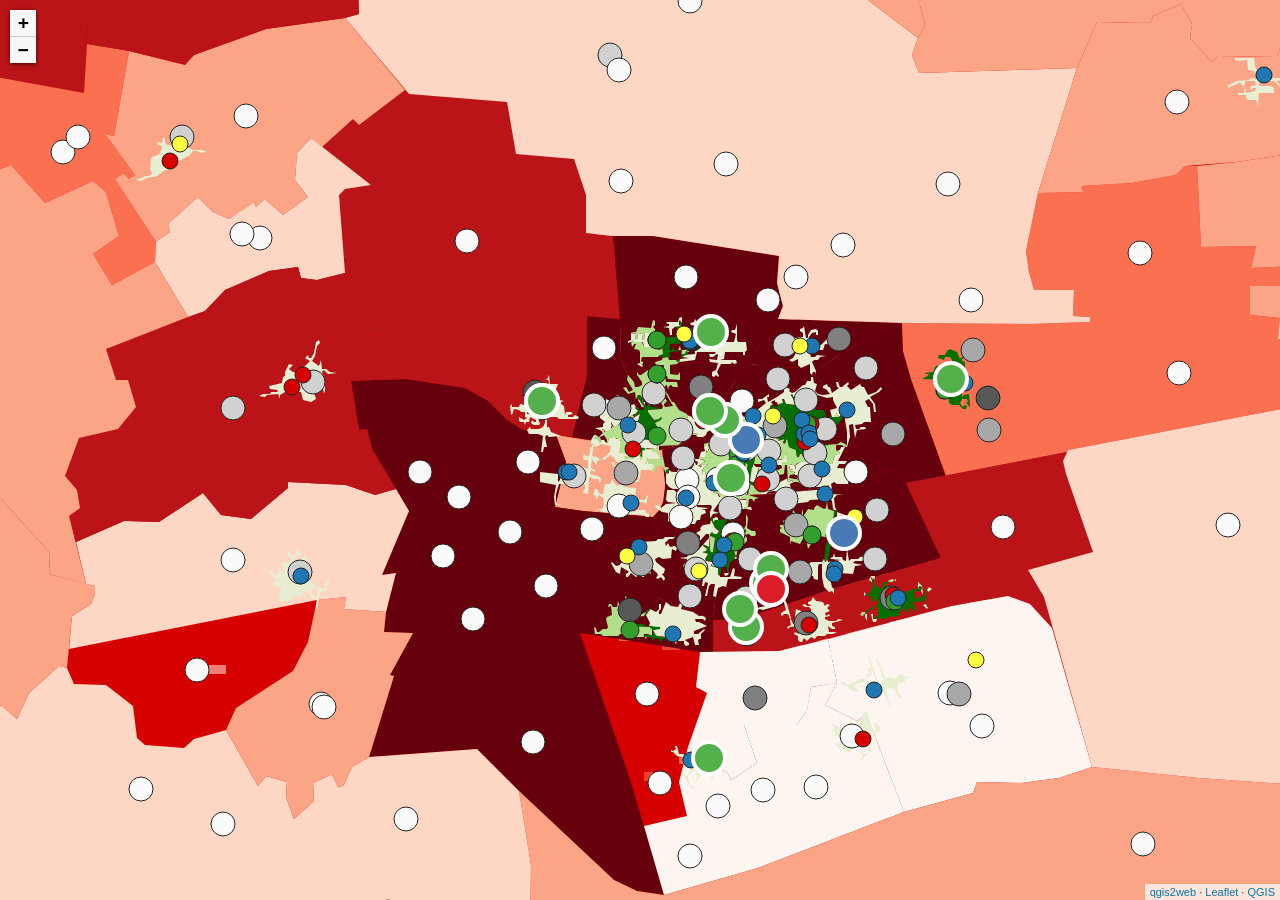
==== map.html @ c9f7b1bb "Rename index.html to map.html" ====
<!doctype html>
<html lang="en">
    <head>
        <meta charset="utf-8">
        <meta http-equiv="X-UA-Compatible" content="IE=edge">
        <meta name="viewport" content="initial-scale=1,user-scalable=no,maximum-scale=1,width=device-width">
        <meta name="mobile-web-app-capable" content="yes">
        <meta name="apple-mobile-web-app-capable" content="yes">
        <link rel="stylesheet" href="css/leaflet.css">
        <link rel="stylesheet" href="css/qgis2web.css"><link rel="stylesheet" href="css/fontawesome-all.min.css">
        <link rel="stylesheet" href="css/leaflet-control-geocoder.Geocoder.css">
        <style>
        html, body, #map {
            width: 100%;
            height: 100%;
            padding: 0;
            margin: 0;
        }
        </style>
        <title>Voorziening en Ouderen | DataFryslân | Thuswenjende Âlderen</title>
    </head>
    <body>
        <div id="map">
        </div>
        <script src="js/qgis2web_expressions.js"></script>
        <script src="js/leaflet.js"></script>
        <script src="js/leaflet.rotatedMarker.js"></script>
        <script src="js/leaflet.pattern.js"></script>
        <script src="js/leaflet-hash.js"></script>
        <script src="js/Autolinker.min.js"></script>
        <script src="js/rbush.min.js"></script>
        <script src="js/labelgun.min.js"></script>
        <script src="js/labels.js"></script>
        <script src="js/leaflet-control-geocoder.Geocoder.js"></script>
        <script src="data/Spreiding65plus_2.js"></script>
        <script src="data/SESwijkFRL_3.js"></script>
        <script src="data/Aantalvoorzieningen_4.js"></script>
        <script src="data/PatientenWijkverplegingperbuurt_5.js"></script>
        <script src="data/Huisartsen_6.js"></script>
        <script src="data/Apotheken_7.js"></script>
        <script src="data/Supermarkten_8.js"></script>
        <script src="data/Buurtcentra_9.js"></script>
        <script src="data/Verzorgingshuizen_10.js"></script>
        <script src="data/Gecombineerdeverpleeginrichtingen_11.js"></script>
        <script src="data/Ziekenhuizen_12.js"></script>
        <script src="data/Friesland_Buurten_2020_13.js"></script>
        <script>
        var map = L.map('map', {
            zoomControl:true, maxZoom:19, minZoom:10
        }).fitBounds([[53.16187827972066,5.70667634977069],[53.24623864892232,5.862016619647654]]);
        var hash = new L.Hash(map);
        map.attributionControl.setPrefix('<a href="https://github.com/tomchadwin/qgis2web" target="_blank">qgis2web</a> &middot; <a href="https://leafletjs.com" title="A JS library for interactive maps">Leaflet</a> &middot; <a href="https://qgis.org">QGIS</a>');
        var autolinker = new Autolinker({truncate: {length: 30, location: 'smart'}});
        var bounds_group = new L.featureGroup([]);
        function setBounds() {
        }
        map.createPane('pane_GoogleSatellite_0');
        map.getPane('pane_GoogleSatellite_0').style.zIndex = 400;
        var layer_GoogleSatellite_0 = L.tileLayer('http://mt1.google.com/vt/lyrs=s&x={x}&y={y}&z={z}', {
            pane: 'pane_GoogleSatellite_0',
            opacity: 1.0,
            attribution: '',
            minZoom: 10,
            maxZoom: 19,
            minNativeZoom: 0,
            maxNativeZoom: 22
        });
        layer_GoogleSatellite_0;
        map.addLayer(layer_GoogleSatellite_0);
        map.createPane('pane_CartoLight_1');
        map.getPane('pane_CartoLight_1').style.zIndex = 401;
        var layer_CartoLight_1 = L.tileLayer('https://a.basemaps.cartocdn.com/light_all/{z}/{x}/{y}.pn', {
            pane: 'pane_CartoLight_1',
            opacity: 1.0,
            attribution: '',
            minZoom: 10,
            maxZoom: 19,
        });
        layer_CartoLight_1;
        map.addLayer(layer_CartoLight_1);
        function pop_Spreiding65plus_2(feature, layer) {
            var popupContent = '<table>\
                    <tr>\
                        <td colspan="2">' + (feature.properties['aantal_inwoners_65_jaar_en_ouder'] !== null ? autolinker.link(feature.properties['aantal_inwoners_65_jaar_en_ouder'].toLocaleString()) : '') + '</td>\
                    </tr>\
                </table>';
            layer.bindPopup(popupContent, {maxHeight: 400});
        }

        function style_Spreiding65plus_2_0(feature) {
            if (feature.properties['aantal_inwoners_65_jaar_en_ouder'] >= 0.000000 && feature.properties['aantal_inwoners_65_jaar_en_ouder'] <= 2.000000 ) {
                return {
                pane: 'pane_Spreiding65plus_2',
                stroke: false, 
                fill: true,
                fillOpacity: 1,
                fillColor: 'rgba(255,245,240,0.6)',
                interactive: true,
            }
            }
            if (feature.properties['aantal_inwoners_65_jaar_en_ouder'] >= 2.000000 && feature.properties['aantal_inwoners_65_jaar_en_ouder'] <= 5.000000 ) {
                return {
                pane: 'pane_Spreiding65plus_2',
                stroke: false, 
                fill: true,
                fillOpacity: 1,
                fillColor: 'rgba(253,214,196,0.6)',
                interactive: true,
            }
            }
            if (feature.properties['aantal_inwoners_65_jaar_en_ouder'] >= 5.000000 && feature.properties['aantal_inwoners_65_jaar_en_ouder'] <= 10.000000 ) {
                return {
                pane: 'pane_Spreiding65plus_2',
                stroke: false, 
                fill: true,
                fillOpacity: 1,
                fillColor: 'rgba(252,164,134,0.6)',
                interactive: true,
            }
            }
            if (feature.properties['aantal_inwoners_65_jaar_en_ouder'] >= 10.000000 && feature.properties['aantal_inwoners_65_jaar_en_ouder'] <= 25.000000 ) {
                return {
                pane: 'pane_Spreiding65plus_2',
                stroke: false, 
                fill: true,
                fillOpacity: 1,
                fillColor: 'rgba(251,112,80,0.6)',
                interactive: true,
            }
            }
            if (feature.properties['aantal_inwoners_65_jaar_en_ouder'] >= 25.000000 && feature.properties['aantal_inwoners_65_jaar_en_ouder'] <= 60.000000 ) {
                return {
                pane: 'pane_Spreiding65plus_2',
                stroke: false, 
                fill: true,
                fillOpacity: 1,
                fillColor: 'rgba(234,55,42,0.6)',
                interactive: true,
            }
            }
            if (feature.properties['aantal_inwoners_65_jaar_en_ouder'] >= 60.000000 && feature.properties['aantal_inwoners_65_jaar_en_ouder'] <= 120.000000 ) {
                return {
                pane: 'pane_Spreiding65plus_2',
                stroke: false, 
                fill: true,
                fillOpacity: 1,
                fillColor: 'rgba(186,20,25,0.6)',
                interactive: true,
            }
            }
            if (feature.properties['aantal_inwoners_65_jaar_en_ouder'] >= 120.000000 && feature.properties['aantal_inwoners_65_jaar_en_ouder'] <= 330.000000 ) {
                return {
                pane: 'pane_Spreiding65plus_2',
                stroke: false, 
                fill: true,
                fillOpacity: 1,
                fillColor: 'rgba(103,0,13,0.6)',
                interactive: true,
            }
            }
        }
        map.createPane('pane_Spreiding65plus_2');
        map.getPane('pane_Spreiding65plus_2').style.zIndex = 402;
        map.getPane('pane_Spreiding65plus_2').style['mix-blend-mode'] = 'normal';
        var layer_Spreiding65plus_2 = new L.geoJson(json_Spreiding65plus_2, {
            attribution: '',
            interactive: true,
            dataVar: 'json_Spreiding65plus_2',
            layerName: 'layer_Spreiding65plus_2',
            pane: 'pane_Spreiding65plus_2',
            onEachFeature: pop_Spreiding65plus_2,
            style: style_Spreiding65plus_2_0,
        });
        bounds_group.addLayer(layer_Spreiding65plus_2);
        map.addLayer(layer_Spreiding65plus_2);
        function pop_SESwijkFRL_3(feature, layer) {
            var popupContent = '<table>\
                    <tr>\
                        <td colspan="2"><strong>Wijknaam</strong><br />' + (feature.properties['statnaam'] !== null ? autolinker.link(feature.properties['statnaam'].toLocaleString()) : '') + '</td>\
                    </tr>\
                    <tr>\
                        <td colspan="2"><strong>SES</strong><br />' + (feature.properties['yGemiddeldeScore_29'] !== null ? autolinker.link(feature.properties['yGemiddeldeScore_29'].toLocaleString()) : '') + '</td>\
                    </tr>\
                </table>';
            layer.bindPopup(popupContent, {maxHeight: 400});
        }

        function style_SESwijkFRL_3_0(feature) {
            if (feature.properties['yGemiddeldeScore_29'] >= -1.068000 && feature.properties['yGemiddeldeScore_29'] <= -0.137000 ) {
                return {
                pane: 'pane_SESwijkFRL_3',
                stroke: false, 
                fill: true,
                fillOpacity: 1,
                fillColor: 'rgba(103,0,13,1.0)',
                interactive: true,
            }
            }
            if (feature.properties['yGemiddeldeScore_29'] >= -0.137000 && feature.properties['yGemiddeldeScore_29'] <= 0.000000 ) {
                return {
                pane: 'pane_SESwijkFRL_3',
                stroke: false, 
                fill: true,
                fillOpacity: 1,
                fillColor: 'rgba(186,20,25,1.0)',
                interactive: true,
            }
            }
            if (feature.properties['yGemiddeldeScore_29'] >= 0.000000 && feature.properties['yGemiddeldeScore_29'] <= 0.000000 ) {
                return {
                pane: 'pane_SESwijkFRL_3',
                stroke: false, 
                fill: true,
                fillOpacity: 1,
                fillColor: 'rgba(234,55,42,1.0)',
                interactive: true,
            }
            }
            if (feature.properties['yGemiddeldeScore_29'] >= 0.000000 && feature.properties['yGemiddeldeScore_29'] <= 0.042000 ) {
                return {
                pane: 'pane_SESwijkFRL_3',
                stroke: false, 
                fill: true,
                fillOpacity: 1,
                fillColor: 'rgba(251,112,80,1.0)',
                interactive: true,
            }
            }
            if (feature.properties['yGemiddeldeScore_29'] >= 0.042000 && feature.properties['yGemiddeldeScore_29'] <= 0.192000 ) {
                return {
                pane: 'pane_SESwijkFRL_3',
                stroke: false, 
                fill: true,
                fillOpacity: 1,
                fillColor: 'rgba(252,164,134,1.0)',
                interactive: true,
            }
            }
            if (feature.properties['yGemiddeldeScore_29'] >= 0.192000 && feature.properties['yGemiddeldeScore_29'] <= 0.335000 ) {
                return {
                pane: 'pane_SESwijkFRL_3',
                stroke: false, 
                fill: true,
                fillOpacity: 1,
                fillColor: 'rgba(253,214,196,1.0)',
                interactive: true,
            }
            }
            if (feature.properties['yGemiddeldeScore_29'] >= 0.335000 && feature.properties['yGemiddeldeScore_29'] <= 0.761000 ) {
                return {
                pane: 'pane_SESwijkFRL_3',
                stroke: false, 
                fill: true,
                fillOpacity: 1,
                fillColor: 'rgba(255,245,240,1.0)',
                interactive: true,
            }
            }
        }
        map.createPane('pane_SESwijkFRL_3');
        map.getPane('pane_SESwijkFRL_3').style.zIndex = 403;
        map.getPane('pane_SESwijkFRL_3').style['mix-blend-mode'] = 'normal';
        var layer_SESwijkFRL_3 = new L.geoJson(json_SESwijkFRL_3, {
            attribution: '',
            interactive: true,
            dataVar: 'json_SESwijkFRL_3',
            layerName: 'layer_SESwijkFRL_3',
            pane: 'pane_SESwijkFRL_3',
            onEachFeature: pop_SESwijkFRL_3,
            style: style_SESwijkFRL_3_0,
        });
        bounds_group.addLayer(layer_SESwijkFRL_3);
        map.addLayer(layer_SESwijkFRL_3);
        function pop_Aantalvoorzieningen_4(feature, layer) {
            var popupContent = '<table>\
                    <tr>\
                        <td colspan="2">' + (feature.properties['fid'] !== null ? autolinker.link(feature.properties['fid'].toLocaleString()) : '') + '</td>\
                    </tr>\
                    <tr>\
                        <td colspan="2">' + (feature.properties['aoeu'] !== null ? autolinker.link(feature.properties['aoeu'].toLocaleString()) : '') + '</td>\
                    </tr>\
                </table>';
            layer.bindPopup(popupContent, {maxHeight: 400});
        }

        function style_Aantalvoorzieningen_4_0(feature) {
            switch(String(feature.properties['aoeu'])) {
                case '1':
                    return {
                pane: 'pane_Aantalvoorzieningen_4',
                stroke: false, 
                fill: true,
                fillOpacity: 1,
                fillColor: 'rgba(231,238,210,1.0)',
                interactive: true,
            }
                    break;
                case '2':
                    return {
                pane: 'pane_Aantalvoorzieningen_4',
                stroke: false, 
                fill: true,
                fillOpacity: 1,
                fillColor: 'rgba(178,223,138,1.0)',
                interactive: true,
            }
                    break;
                case '3':
                    return {
                pane: 'pane_Aantalvoorzieningen_4',
                stroke: false, 
                fill: true,
                fillOpacity: 1,
                fillColor: 'rgba(7,110,0,1.0)',
                interactive: true,
            }
                    break;
                default:
                    return {
                pane: 'pane_Aantalvoorzieningen_4',
                stroke: false, 
                fill: true,
                fillOpacity: 1,
                fillColor: 'rgba(95,32,202,0.0)',
                interactive: true,
            }
                    break;
            }
        }
        map.createPane('pane_Aantalvoorzieningen_4');
        map.getPane('pane_Aantalvoorzieningen_4').style.zIndex = 404;
        map.getPane('pane_Aantalvoorzieningen_4').style['mix-blend-mode'] = 'normal';
        var layer_Aantalvoorzieningen_4 = new L.geoJson(json_Aantalvoorzieningen_4, {
            attribution: '',
            interactive: true,
            dataVar: 'json_Aantalvoorzieningen_4',
            layerName: 'layer_Aantalvoorzieningen_4',
            pane: 'pane_Aantalvoorzieningen_4',
            onEachFeature: pop_Aantalvoorzieningen_4,
            style: style_Aantalvoorzieningen_4_0,
        });
        bounds_group.addLayer(layer_Aantalvoorzieningen_4);
        map.addLayer(layer_Aantalvoorzieningen_4);
        function pop_PatientenWijkverplegingperbuurt_5(feature, layer) {
            var popupContent = '<table>\
                    <tr>\
                        <td colspan="2"><strong>Buurtnaam</strong><br />' + (feature.properties['buurtnaam'] !== null ? autolinker.link(feature.properties['buurtnaam'].toLocaleString()) : '') + '</td>\
                    </tr>\
                    <tr>\
                        <td colspan="2"><strong>Aantal patienten</strong><br />' + (feature.properties['FAantal patiënten'] !== null ? autolinker.link(feature.properties['FAantal patiënten'].toLocaleString()) : '') + '</td>\
                    </tr>\
                    <tr>\
                        <td colspan="2"><strong>perc_wijkverpl_buurt</strong><br />' + (feature.properties['perc_wijkverpl_buurt'] !== null ? autolinker.link(feature.properties['perc_wijkverpl_buurt'].toLocaleString()) : '') + '</td>\
                    </tr>\
                </table>';
            layer.bindPopup(popupContent, {maxHeight: 400});
        }

        function style_PatientenWijkverplegingperbuurt_5_0(feature) {
            if (feature.properties['FAantal patiënten'] >= 0.000000 && feature.properties['FAantal patiënten'] <= 1.000000 ) {
                return {
                pane: 'pane_PatientenWijkverplegingperbuurt_5',
                radius: 12.0,
                opacity: 1,
                color: 'rgba(35,35,35,1.0)',
                dashArray: '',
                lineCap: 'butt',
                lineJoin: 'miter',
                weight: 1,
                fill: true,
                fillOpacity: 1,
                fillColor: 'rgba(250,250,250,1.0)',
                interactive: true,
            }
            }
            if (feature.properties['FAantal patiënten'] >= 1.000000 && feature.properties['FAantal patiënten'] <= 32.000000 ) {
                return {
                pane: 'pane_PatientenWijkverplegingperbuurt_5',
                radius: 12.0,
                opacity: 1,
                color: 'rgba(35,35,35,1.0)',
                dashArray: '',
                lineCap: 'butt',
                lineJoin: 'miter',
                weight: 1,
                fill: true,
                fillOpacity: 1,
                fillColor: 'rgba(209,209,209,1.0)',
                interactive: true,
            }
            }
            if (feature.properties['FAantal patiënten'] >= 32.000000 && feature.properties['FAantal patiënten'] <= 73.000000 ) {
                return {
                pane: 'pane_PatientenWijkverplegingperbuurt_5',
                radius: 12.0,
                opacity: 1,
                color: 'rgba(35,35,35,1.0)',
                dashArray: '',
                lineCap: 'butt',
                lineJoin: 'miter',
                weight: 1,
                fill: true,
                fillOpacity: 1,
                fillColor: 'rgba(168,168,168,1.0)',
                interactive: true,
            }
            }
            if (feature.properties['FAantal patiënten'] >= 73.000000 && feature.properties['FAantal patiënten'] <= 134.000000 ) {
                return {
                pane: 'pane_PatientenWijkverplegingperbuurt_5',
                radius: 12.0,
                opacity: 1,
                color: 'rgba(35,35,35,1.0)',
                dashArray: '',
                lineCap: 'butt',
                lineJoin: 'miter',
                weight: 1,
                fill: true,
                fillOpacity: 1,
                fillColor: 'rgba(128,128,128,1.0)',
                interactive: true,
            }
            }
            if (feature.properties['FAantal patiënten'] >= 134.000000 && feature.properties['FAantal patiënten'] <= 195.000000 ) {
                return {
                pane: 'pane_PatientenWijkverplegingperbuurt_5',
                radius: 12.0,
                opacity: 1,
                color: 'rgba(35,35,35,1.0)',
                dashArray: '',
                lineCap: 'butt',
                lineJoin: 'miter',
                weight: 1,
                fill: true,
                fillOpacity: 1,
                fillColor: 'rgba(87,87,87,1.0)',
                interactive: true,
            }
            }
            if (feature.properties['FAantal patiënten'] >= 195.000000 && feature.properties['FAantal patiënten'] <= 266.000000 ) {
                return {
                pane: 'pane_PatientenWijkverplegingperbuurt_5',
                radius: 12.0,
                opacity: 1,
                color: 'rgba(35,35,35,1.0)',
                dashArray: '',
                lineCap: 'butt',
                lineJoin: 'miter',
                weight: 1,
                fill: true,
                fillOpacity: 1,
                fillColor: 'rgba(46,46,46,1.0)',
                interactive: true,
            }
            }
            if (feature.properties['FAantal patiënten'] >= 266.000000 && feature.properties['FAantal patiënten'] <= 392.000000 ) {
                return {
                pane: 'pane_PatientenWijkverplegingperbuurt_5',
                radius: 12.0,
                opacity: 1,
                color: 'rgba(35,35,35,1.0)',
                dashArray: '',
                lineCap: 'butt',
                lineJoin: 'miter',
                weight: 1,
                fill: true,
                fillOpacity: 1,
                fillColor: 'rgba(5,5,5,1.0)',
                interactive: true,
            }
            }
        }
        map.createPane('pane_PatientenWijkverplegingperbuurt_5');
        map.getPane('pane_PatientenWijkverplegingperbuurt_5').style.zIndex = 405;
        map.getPane('pane_PatientenWijkverplegingperbuurt_5').style['mix-blend-mode'] = 'normal';
        var layer_PatientenWijkverplegingperbuurt_5 = new L.geoJson(json_PatientenWijkverplegingperbuurt_5, {
            attribution: '',
            interactive: true,
            dataVar: 'json_PatientenWijkverplegingperbuurt_5',
            layerName: 'layer_PatientenWijkverplegingperbuurt_5',
            pane: 'pane_PatientenWijkverplegingperbuurt_5',
            onEachFeature: pop_PatientenWijkverplegingperbuurt_5,
            pointToLayer: function (feature, latlng) {
                var context = {
                    feature: feature,
                    variables: {}
                };
                return L.circleMarker(latlng, style_PatientenWijkverplegingperbuurt_5_0(feature));
            },
        });
        bounds_group.addLayer(layer_PatientenWijkverplegingperbuurt_5);
        map.addLayer(layer_PatientenWijkverplegingperbuurt_5);
        function pop_Huisartsen_6(feature, layer) {
            var popupContent = '<table>\
                    <tr>\
                        <td colspan="2">' + (feature.properties['fid'] !== null ? autolinker.link(feature.properties['fid'].toLocaleString()) : '') + '</td>\
                    </tr>\
                    <tr>\
                        <td colspan="2">' + (feature.properties['AGBCODE'] !== null ? autolinker.link(feature.properties['AGBCODE'].toLocaleString()) : '') + '</td>\
                    </tr>\
                    <tr>\
                        <td colspan="2">' + (feature.properties['ZORGSOORT'] !== null ? autolinker.link(feature.properties['ZORGSOORT'].toLocaleString()) : '') + '</td>\
                    </tr>\
                    <tr>\
                        <td colspan="2">' + (feature.properties['ZORGSOORT_'] !== null ? autolinker.link(feature.properties['ZORGSOORT_'].toLocaleString()) : '') + '</td>\
                    </tr>\
                    <tr>\
                        <td colspan="2">' + (feature.properties['TYPE_AANBI'] !== null ? autolinker.link(feature.properties['TYPE_AANBI'].toLocaleString()) : '') + '</td>\
                    </tr>\
                    <tr>\
                        <td colspan="2">' + (feature.properties['AANBIEDER_'] !== null ? autolinker.link(feature.properties['AANBIEDER_'].toLocaleString()) : '') + '</td>\
                    </tr>\
                    <tr>\
                        <td colspan="2">' + (feature.properties['AANVANGSDA'] !== null ? autolinker.link(feature.properties['AANVANGSDA'].toLocaleString()) : '') + '</td>\
                    </tr>\
                    <tr>\
                        <td colspan="2">' + (feature.properties['EINDDATUM'] !== null ? autolinker.link(feature.properties['EINDDATUM'].toLocaleString()) : '') + '</td>\
                    </tr>\
                    <tr>\
                        <td colspan="2">' + (feature.properties['Naam_vesti'] !== null ? autolinker.link(feature.properties['Naam_vesti'].toLocaleString()) : '') + '</td>\
                    </tr>\
                    <tr>\
                        <td colspan="2">' + (feature.properties['Type_adres'] !== null ? autolinker.link(feature.properties['Type_adres'].toLocaleString()) : '') + '</td>\
                    </tr>\
                    <tr>\
                        <td colspan="2">' + (feature.properties['Postcode'] !== null ? autolinker.link(feature.properties['Postcode'].toLocaleString()) : '') + '</td>\
                    </tr>\
                    <tr>\
                        <td colspan="2">' + (feature.properties['Plaats'] !== null ? autolinker.link(feature.properties['Plaats'].toLocaleString()) : '') + '</td>\
                    </tr>\
                    <tr>\
                        <td colspan="2">' + (feature.properties['Provincie'] !== null ? autolinker.link(feature.properties['Provincie'].toLocaleString()) : '') + '</td>\
                    </tr>\
                    <tr>\
                        <td colspan="2">' + (feature.properties['ADRES'] !== null ? autolinker.link(feature.properties['ADRES'].toLocaleString()) : '') + '</td>\
                    </tr>\
                    <tr>\
                        <td colspan="2">' + (feature.properties['Straat'] !== null ? autolinker.link(feature.properties['Straat'].toLocaleString()) : '') + '</td>\
                    </tr>\
                    <tr>\
                        <td colspan="2">' + (feature.properties['Huisnummer'] !== null ? autolinker.link(feature.properties['Huisnummer'].toLocaleString()) : '') + '</td>\
                    </tr>\
                    <tr>\
                        <td colspan="2">' + (feature.properties['result_num'] !== null ? autolinker.link(feature.properties['result_num'].toLocaleString()) : '') + '</td>\
                    </tr>\
                    <tr>\
                        <td colspan="2">' + (feature.properties['status'] !== null ? autolinker.link(feature.properties['status'].toLocaleString()) : '') + '</td>\
                    </tr>\
                    <tr>\
                        <td colspan="2">' + (feature.properties['formatted_'] !== null ? autolinker.link(feature.properties['formatted_'].toLocaleString()) : '') + '</td>\
                    </tr>\
                    <tr>\
                        <td colspan="2">' + (feature.properties['place_id'] !== null ? autolinker.link(feature.properties['place_id'].toLocaleString()) : '') + '</td>\
                    </tr>\
                    <tr>\
                        <td colspan="2">' + (feature.properties['location_t'] !== null ? autolinker.link(feature.properties['location_t'].toLocaleString()) : '') + '</td>\
                    </tr>\
                    <tr>\
                        <td colspan="2">' + (feature.properties['latlong'] !== null ? autolinker.link(feature.properties['latlong'].toLocaleString()) : '') + '</td>\
                    </tr>\
                    <tr>\
                        <td colspan="2">' + (feature.properties['A_DATUM'] !== null ? autolinker.link(feature.properties['A_DATUM'].toLocaleString()) : '') + '</td>\
                    </tr>\
                </table>';
            layer.bindPopup(popupContent, {maxHeight: 400});
        }

        function style_Huisartsen_6_0() {
            return {
                pane: 'pane_Huisartsen_6',
                radius: 8.0,
                opacity: 1,
                color: 'rgba(35,35,35,1.0)',
                dashArray: '',
                lineCap: 'butt',
                lineJoin: 'miter',
                weight: 1,
                fill: true,
                fillOpacity: 1,
                fillColor: 'rgba(214,0,1,1.0)',
                interactive: true,
            }
        }
        map.createPane('pane_Huisartsen_6');
        map.getPane('pane_Huisartsen_6').style.zIndex = 406;
        map.getPane('pane_Huisartsen_6').style['mix-blend-mode'] = 'normal';
        var layer_Huisartsen_6 = new L.geoJson(json_Huisartsen_6, {
            attribution: '',
            interactive: true,
            dataVar: 'json_Huisartsen_6',
            layerName: 'layer_Huisartsen_6',
            pane: 'pane_Huisartsen_6',
            onEachFeature: pop_Huisartsen_6,
            pointToLayer: function (feature, latlng) {
                var context = {
                    feature: feature,
                    variables: {}
                };
                return L.circleMarker(latlng, style_Huisartsen_6_0(feature));
            },
        });
        bounds_group.addLayer(layer_Huisartsen_6);
        map.addLayer(layer_Huisartsen_6);
        function pop_Apotheken_7(feature, layer) {
            var popupContent = '<table>\
                    <tr>\
                        <td colspan="2">' + (feature.properties['fid'] !== null ? autolinker.link(feature.properties['fid'].toLocaleString()) : '') + '</td>\
                    </tr>\
                    <tr>\
                        <td colspan="2">' + (feature.properties['AGBCODE'] !== null ? autolinker.link(feature.properties['AGBCODE'].toLocaleString()) : '') + '</td>\
                    </tr>\
                    <tr>\
                        <td colspan="2">' + (feature.properties['ZORGSOORT'] !== null ? autolinker.link(feature.properties['ZORGSOORT'].toLocaleString()) : '') + '</td>\
                    </tr>\
                    <tr>\
                        <td colspan="2">' + (feature.properties['ZORGSOORT_'] !== null ? autolinker.link(feature.properties['ZORGSOORT_'].toLocaleString()) : '') + '</td>\
                    </tr>\
                    <tr>\
                        <td colspan="2">' + (feature.properties['TYPE_AANBI'] !== null ? autolinker.link(feature.properties['TYPE_AANBI'].toLocaleString()) : '') + '</td>\
                    </tr>\
                    <tr>\
                        <td colspan="2">' + (feature.properties['AANBIEDER_'] !== null ? autolinker.link(feature.properties['AANBIEDER_'].toLocaleString()) : '') + '</td>\
                    </tr>\
                    <tr>\
                        <td colspan="2">' + (feature.properties['AANVANGSDA'] !== null ? autolinker.link(feature.properties['AANVANGSDA'].toLocaleString()) : '') + '</td>\
                    </tr>\
                    <tr>\
                        <td colspan="2">' + (feature.properties['EINDDATUM'] !== null ? autolinker.link(feature.properties['EINDDATUM'].toLocaleString()) : '') + '</td>\
                    </tr>\
                    <tr>\
                        <td colspan="2">' + (feature.properties['Naam_vesti'] !== null ? autolinker.link(feature.properties['Naam_vesti'].toLocaleString()) : '') + '</td>\
                    </tr>\
                    <tr>\
                        <td colspan="2">' + (feature.properties['Type_adres'] !== null ? autolinker.link(feature.properties['Type_adres'].toLocaleString()) : '') + '</td>\
                    </tr>\
                    <tr>\
                        <td colspan="2">' + (feature.properties['Postcode'] !== null ? autolinker.link(feature.properties['Postcode'].toLocaleString()) : '') + '</td>\
                    </tr>\
                    <tr>\
                        <td colspan="2">' + (feature.properties['Plaats'] !== null ? autolinker.link(feature.properties['Plaats'].toLocaleString()) : '') + '</td>\
                    </tr>\
                    <tr>\
                        <td colspan="2">' + (feature.properties['Provincie'] !== null ? autolinker.link(feature.properties['Provincie'].toLocaleString()) : '') + '</td>\
                    </tr>\
                    <tr>\
                        <td colspan="2">' + (feature.properties['Straat'] !== null ? autolinker.link(feature.properties['Straat'].toLocaleString()) : '') + '</td>\
                    </tr>\
                    <tr>\
                        <td colspan="2">' + (feature.properties['Huisnummer'] !== null ? autolinker.link(feature.properties['Huisnummer'].toLocaleString()) : '') + '</td>\
                    </tr>\
                    <tr>\
                        <td colspan="2">' + (feature.properties['Adres'] !== null ? autolinker.link(feature.properties['Adres'].toLocaleString()) : '') + '</td>\
                    </tr>\
                    <tr>\
                        <td colspan="2">' + (feature.properties['result_num'] !== null ? autolinker.link(feature.properties['result_num'].toLocaleString()) : '') + '</td>\
                    </tr>\
                    <tr>\
                        <td colspan="2">' + (feature.properties['status'] !== null ? autolinker.link(feature.properties['status'].toLocaleString()) : '') + '</td>\
                    </tr>\
                    <tr>\
                        <td colspan="2">' + (feature.properties['formatted_'] !== null ? autolinker.link(feature.properties['formatted_'].toLocaleString()) : '') + '</td>\
                    </tr>\
                    <tr>\
                        <td colspan="2">' + (feature.properties['place_id'] !== null ? autolinker.link(feature.properties['place_id'].toLocaleString()) : '') + '</td>\
                    </tr>\
                    <tr>\
                        <td colspan="2">' + (feature.properties['location_t'] !== null ? autolinker.link(feature.properties['location_t'].toLocaleString()) : '') + '</td>\
                    </tr>\
                    <tr>\
                        <td colspan="2">' + (feature.properties['latlong'] !== null ? autolinker.link(feature.properties['latlong'].toLocaleString()) : '') + '</td>\
                    </tr>\
                </table>';
            layer.bindPopup(popupContent, {maxHeight: 400});
        }

        function style_Apotheken_7_0() {
            return {
                pane: 'pane_Apotheken_7',
                radius: 8.8,
                opacity: 1,
                color: 'rgba(35,35,35,1.0)',
                dashArray: '',
                lineCap: 'butt',
                lineJoin: 'miter',
                weight: 1,
                fill: true,
                fillOpacity: 1,
                fillColor: 'rgba(51,160,44,1.0)',
                interactive: true,
            }
        }
        map.createPane('pane_Apotheken_7');
        map.getPane('pane_Apotheken_7').style.zIndex = 407;
        map.getPane('pane_Apotheken_7').style['mix-blend-mode'] = 'normal';
        var layer_Apotheken_7 = new L.geoJson(json_Apotheken_7, {
            attribution: '',
            interactive: true,
            dataVar: 'json_Apotheken_7',
            layerName: 'layer_Apotheken_7',
            pane: 'pane_Apotheken_7',
            onEachFeature: pop_Apotheken_7,
            pointToLayer: function (feature, latlng) {
                var context = {
                    feature: feature,
                    variables: {}
                };
                return L.circleMarker(latlng, style_Apotheken_7_0(feature));
            },
        });
        bounds_group.addLayer(layer_Apotheken_7);
        map.addLayer(layer_Apotheken_7);
        function pop_Supermarkten_8(feature, layer) {
            var popupContent = '<table>\
                    <tr>\
                        <td colspan="2">' + (feature.properties['fid'] !== null ? autolinker.link(feature.properties['fid'].toLocaleString()) : '') + '</td>\
                    </tr>\
                    <tr>\
                        <td colspan="2">' + (feature.properties['full_id'] !== null ? autolinker.link(feature.properties['full_id'].toLocaleString()) : '') + '</td>\
                    </tr>\
                    <tr>\
                        <td colspan="2">' + (feature.properties['osm_id'] !== null ? autolinker.link(feature.properties['osm_id'].toLocaleString()) : '') + '</td>\
                    </tr>\
                    <tr>\
                        <td colspan="2">' + (feature.properties['osm_type'] !== null ? autolinker.link(feature.properties['osm_type'].toLocaleString()) : '') + '</td>\
                    </tr>\
                    <tr>\
                        <td colspan="2">' + (feature.properties['shop'] !== null ? autolinker.link(feature.properties['shop'].toLocaleString()) : '') + '</td>\
                    </tr>\
                    <tr>\
                        <td colspan="2">' + (feature.properties['width'] !== null ? autolinker.link(feature.properties['width'].toLocaleString()) : '') + '</td>\
                    </tr>\
                    <tr>\
                        <td colspan="2">' + (feature.properties['post_offic'] !== null ? autolinker.link(feature.properties['post_offic'].toLocaleString()) : '') + '</td>\
                    </tr>\
                    <tr>\
                        <td colspan="2">' + (feature.properties['post_off_1'] !== null ? autolinker.link(feature.properties['post_off_1'].toLocaleString()) : '') + '</td>\
                    </tr>\
                    <tr>\
                        <td colspan="2">' + (feature.properties['post_off_2'] !== null ? autolinker.link(feature.properties['post_off_2'].toLocaleString()) : '') + '</td>\
                    </tr>\
                    <tr>\
                        <td colspan="2">' + (feature.properties['access'] !== null ? autolinker.link(feature.properties['access'].toLocaleString()) : '') + '</td>\
                    </tr>\
                    <tr>\
                        <td colspan="2">' + (feature.properties['start_date'] !== null ? autolinker.link(feature.properties['start_date'].toLocaleString()) : '') + '</td>\
                    </tr>\
                    <tr>\
                        <td colspan="2">' + (feature.properties['facebook'] !== null ? autolinker.link(feature.properties['facebook'].toLocaleString()) : '') + '</td>\
                    </tr>\
                    <tr>\
                        <td colspan="2">' + (feature.properties['kerb_heigh'] !== null ? autolinker.link(feature.properties['kerb_heigh'].toLocaleString()) : '') + '</td>\
                    </tr>\
                    <tr>\
                        <td colspan="2">' + (feature.properties['door'] !== null ? autolinker.link(feature.properties['door'].toLocaleString()) : '') + '</td>\
                    </tr>\
                    <tr>\
                        <td colspan="2">' + (feature.properties['automatic_'] !== null ? autolinker.link(feature.properties['automatic_'].toLocaleString()) : '') + '</td>\
                    </tr>\
                    <tr>\
                        <td colspan="2">' + (feature.properties['drive_thro'] !== null ? autolinker.link(feature.properties['drive_thro'].toLocaleString()) : '') + '</td>\
                    </tr>\
                    <tr>\
                        <td colspan="2">' + (feature.properties['opening_ho'] !== null ? autolinker.link(feature.properties['opening_ho'].toLocaleString()) : '') + '</td>\
                    </tr>\
                    <tr>\
                        <td colspan="2">' + (feature.properties['lastcheck'] !== null ? autolinker.link(feature.properties['lastcheck'].toLocaleString()) : '') + '</td>\
                    </tr>\
                    <tr>\
                        <td colspan="2">' + (feature.properties['indoor'] !== null ? autolinker.link(feature.properties['indoor'].toLocaleString()) : '') + '</td>\
                    </tr>\
                    <tr>\
                        <td colspan="2">' + (feature.properties['takeaway'] !== null ? autolinker.link(feature.properties['takeaway'].toLocaleString()) : '') + '</td>\
                    </tr>\
                    <tr>\
                        <td colspan="2">' + (feature.properties['old_addr_h'] !== null ? autolinker.link(feature.properties['old_addr_h'].toLocaleString()) : '') + '</td>\
                    </tr>\
                    <tr>\
                        <td colspan="2">' + (feature.properties['contact_fa'] !== null ? autolinker.link(feature.properties['contact_fa'].toLocaleString()) : '') + '</td>\
                    </tr>\
                    <tr>\
                        <td colspan="2">' + (feature.properties['entrance'] !== null ? autolinker.link(feature.properties['entrance'].toLocaleString()) : '') + '</td>\
                    </tr>\
                    <tr>\
                        <td colspan="2">' + (feature.properties['name_pl'] !== null ? autolinker.link(feature.properties['name_pl'].toLocaleString()) : '') + '</td>\
                    </tr>\
                    <tr>\
                        <td colspan="2">' + (feature.properties['name_de'] !== null ? autolinker.link(feature.properties['name_de'].toLocaleString()) : '') + '</td>\
                    </tr>\
                    <tr>\
                        <td colspan="2">' + (feature.properties['post_off_3'] !== null ? autolinker.link(feature.properties['post_off_3'].toLocaleString()) : '') + '</td>\
                    </tr>\
                    <tr>\
                        <td colspan="2">' + (feature.properties['payment_gi'] !== null ? autolinker.link(feature.properties['payment_gi'].toLocaleString()) : '') + '</td>\
                    </tr>\
                    <tr>\
                        <td colspan="2">' + (feature.properties['post_off_4'] !== null ? autolinker.link(feature.properties['post_off_4'].toLocaleString()) : '') + '</td>\
                    </tr>\
                    <tr>\
                        <td colspan="2">' + (feature.properties['contact_mo'] !== null ? autolinker.link(feature.properties['contact_mo'].toLocaleString()) : '') + '</td>\
                    </tr>\
                    <tr>\
                        <td colspan="2">' + (feature.properties['contact_em'] !== null ? autolinker.link(feature.properties['contact_em'].toLocaleString()) : '') + '</td>\
                    </tr>\
                    <tr>\
                        <td colspan="2">' + (feature.properties['opening__1'] !== null ? autolinker.link(feature.properties['opening__1'].toLocaleString()) : '') + '</td>\
                    </tr>\
                    <tr>\
                        <td colspan="2">' + (feature.properties['name_zh-Ha'] !== null ? autolinker.link(feature.properties['name_zh-Ha'].toLocaleString()) : '') + '</td>\
                    </tr>\
                    <tr>\
                        <td colspan="2">' + (feature.properties['amenity'] !== null ? autolinker.link(feature.properties['amenity'].toLocaleString()) : '') + '</td>\
                    </tr>\
                    <tr>\
                        <td colspan="2">' + (feature.properties['int_name'] !== null ? autolinker.link(feature.properties['int_name'].toLocaleString()) : '') + '</td>\
                    </tr>\
                    <tr>\
                        <td colspan="2">' + (feature.properties['currency_E'] !== null ? autolinker.link(feature.properties['currency_E'].toLocaleString()) : '') + '</td>\
                    </tr>\
                    <tr>\
                        <td colspan="2">' + (feature.properties['cuisine'] !== null ? autolinker.link(feature.properties['cuisine'].toLocaleString()) : '') + '</td>\
                    </tr>\
                    <tr>\
                        <td colspan="2">' + (feature.properties['stroller'] !== null ? autolinker.link(feature.properties['stroller'].toLocaleString()) : '') + '</td>\
                    </tr>\
                    <tr>\
                        <td colspan="2">' + (feature.properties['payment_vi'] !== null ? autolinker.link(feature.properties['payment_vi'].toLocaleString()) : '') + '</td>\
                    </tr>\
                    <tr>\
                        <td colspan="2">' + (feature.properties['payment_no'] !== null ? autolinker.link(feature.properties['payment_no'].toLocaleString()) : '') + '</td>\
                    </tr>\
                    <tr>\
                        <td colspan="2">' + (feature.properties['payment_de'] !== null ? autolinker.link(feature.properties['payment_de'].toLocaleString()) : '') + '</td>\
                    </tr>\
                    <tr>\
                        <td colspan="2">' + (feature.properties['payment_cr'] !== null ? autolinker.link(feature.properties['payment_cr'].toLocaleString()) : '') + '</td>\
                    </tr>\
                    <tr>\
                        <td colspan="2">' + (feature.properties['air_condit'] !== null ? autolinker.link(feature.properties['air_condit'].toLocaleString()) : '') + '</td>\
                    </tr>\
                    <tr>\
                        <td colspan="2">' + (feature.properties['name_en'] !== null ? autolinker.link(feature.properties['name_en'].toLocaleString()) : '') + '</td>\
                    </tr>\
                    <tr>\
                        <td colspan="2">' + (feature.properties['atm'] !== null ? autolinker.link(feature.properties['atm'].toLocaleString()) : '') + '</td>\
                    </tr>\
                    <tr>\
                        <td colspan="2">' + (feature.properties['wheelchair'] !== null ? autolinker.link(feature.properties['wheelchair'].toLocaleString()) : '') + '</td>\
                    </tr>\
                    <tr>\
                        <td colspan="2">' + (feature.properties['ref'] !== null ? autolinker.link(feature.properties['ref'].toLocaleString()) : '') + '</td>\
                    </tr>\
                    <tr>\
                        <td colspan="2">' + (feature.properties['level'] !== null ? autolinker.link(feature.properties['level'].toLocaleString()) : '') + '</td>\
                    </tr>\
                    <tr>\
                        <td colspan="2">' + (feature.properties['fair_trade'] !== null ? autolinker.link(feature.properties['fair_trade'].toLocaleString()) : '') + '</td>\
                    </tr>\
                    <tr>\
                        <td colspan="2">' + (feature.properties['opening__2'] !== null ? autolinker.link(feature.properties['opening__2'].toLocaleString()) : '') + '</td>\
                    </tr>\
                    <tr>\
                        <td colspan="2">' + (feature.properties['fax'] !== null ? autolinker.link(feature.properties['fax'].toLocaleString()) : '') + '</td>\
                    </tr>\
                    <tr>\
                        <td colspan="2">' + (feature.properties['payment_pi'] !== null ? autolinker.link(feature.properties['payment_pi'].toLocaleString()) : '') + '</td>\
                    </tr>\
                    <tr>\
                        <td colspan="2">' + (feature.properties['contact_we'] !== null ? autolinker.link(feature.properties['contact_we'].toLocaleString()) : '') + '</td>\
                    </tr>\
                    <tr>\
                        <td colspan="2">' + (feature.properties['check_date'] !== null ? autolinker.link(feature.properties['check_date'].toLocaleString()) : '') + '</td>\
                    </tr>\
                    <tr>\
                        <td colspan="2">' + (feature.properties['layer'] !== null ? autolinker.link(feature.properties['layer'].toLocaleString()) : '') + '</td>\
                    </tr>\
                    <tr>\
                        <td colspan="2">' + (feature.properties['payment_co'] !== null ? autolinker.link(feature.properties['payment_co'].toLocaleString()) : '') + '</td>\
                    </tr>\
                    <tr>\
                        <td colspan="2">' + (feature.properties['payment_ca'] !== null ? autolinker.link(feature.properties['payment_ca'].toLocaleString()) : '') + '</td>\
                    </tr>\
                    <tr>\
                        <td colspan="2">' + (feature.properties['surveillan'] !== null ? autolinker.link(feature.properties['surveillan'].toLocaleString()) : '') + '</td>\
                    </tr>\
                    <tr>\
                        <td colspan="2">' + (feature.properties['man_made'] !== null ? autolinker.link(feature.properties['man_made'].toLocaleString()) : '') + '</td>\
                    </tr>\
                    <tr>\
                        <td colspan="2">' + (feature.properties['payment_v_'] !== null ? autolinker.link(feature.properties['payment_v_'].toLocaleString()) : '') + '</td>\
                    </tr>\
                    <tr>\
                        <td colspan="2">' + (feature.properties['payment_ma'] !== null ? autolinker.link(feature.properties['payment_ma'].toLocaleString()) : '') + '</td>\
                    </tr>\
                    <tr>\
                        <td colspan="2">' + (feature.properties['payment__1'] !== null ? autolinker.link(feature.properties['payment__1'].toLocaleString()) : '') + '</td>\
                    </tr>\
                    <tr>\
                        <td colspan="2">' + (feature.properties['odbl'] !== null ? autolinker.link(feature.properties['odbl'].toLocaleString()) : '') + '</td>\
                    </tr>\
                    <tr>\
                        <td colspan="2">' + (feature.properties['addr_unit'] !== null ? autolinker.link(feature.properties['addr_unit'].toLocaleString()) : '') + '</td>\
                    </tr>\
                    <tr>\
                        <td colspan="2">' + (feature.properties['old_name'] !== null ? autolinker.link(feature.properties['old_name'].toLocaleString()) : '') + '</td>\
                    </tr>\
                    <tr>\
                        <td colspan="2">' + (feature.properties['post_off_5'] !== null ? autolinker.link(feature.properties['post_off_5'].toLocaleString()) : '') + '</td>\
                    </tr>\
                    <tr>\
                        <td colspan="2">' + (feature.properties['post_off_6'] !== null ? autolinker.link(feature.properties['post_off_6'].toLocaleString()) : '') + '</td>\
                    </tr>\
                    <tr>\
                        <td colspan="2">' + (feature.properties['post_off_7'] !== null ? autolinker.link(feature.properties['post_off_7'].toLocaleString()) : '') + '</td>\
                    </tr>\
                    <tr>\
                        <td colspan="2">' + (feature.properties['post_off_8'] !== null ? autolinker.link(feature.properties['post_off_8'].toLocaleString()) : '') + '</td>\
                    </tr>\
                    <tr>\
                        <td colspan="2">' + (feature.properties['organic'] !== null ? autolinker.link(feature.properties['organic'].toLocaleString()) : '') + '</td>\
                    </tr>\
                    <tr>\
                        <td colspan="2">' + (feature.properties['jumbo_id'] !== null ? autolinker.link(feature.properties['jumbo_id'].toLocaleString()) : '') + '</td>\
                    </tr>\
                    <tr>\
                        <td colspan="2">' + (feature.properties['wikidata'] !== null ? autolinker.link(feature.properties['wikidata'].toLocaleString()) : '') + '</td>\
                    </tr>\
                    <tr>\
                        <td colspan="2">' + (feature.properties['toilets'] !== null ? autolinker.link(feature.properties['toilets'].toLocaleString()) : '') + '</td>\
                    </tr>\
                    <tr>\
                        <td colspan="2">' + (feature.properties['changing_t'] !== null ? autolinker.link(feature.properties['changing_t'].toLocaleString()) : '') + '</td>\
                    </tr>\
                    <tr>\
                        <td colspan="2">' + (feature.properties['changing_1'] !== null ? autolinker.link(feature.properties['changing_1'].toLocaleString()) : '') + '</td>\
                    </tr>\
                    <tr>\
                        <td colspan="2">' + (feature.properties['changing_2'] !== null ? autolinker.link(feature.properties['changing_2'].toLocaleString()) : '') + '</td>\
                    </tr>\
                    <tr>\
                        <td colspan="2">' + (feature.properties['changing_3'] !== null ? autolinker.link(feature.properties['changing_3'].toLocaleString()) : '') + '</td>\
                    </tr>\
                    <tr>\
                        <td colspan="2">' + (feature.properties['cash_withd'] !== null ? autolinker.link(feature.properties['cash_withd'].toLocaleString()) : '') + '</td>\
                    </tr>\
                    <tr>\
                        <td colspan="2">' + (feature.properties['check_da_1'] !== null ? autolinker.link(feature.properties['check_da_1'].toLocaleString()) : '') + '</td>\
                    </tr>\
                    <tr>\
                        <td colspan="2">' + (feature.properties['contact_ph'] !== null ? autolinker.link(feature.properties['contact_ph'].toLocaleString()) : '') + '</td>\
                    </tr>\
                    <tr>\
                        <td colspan="2">' + (feature.properties['alt_name'] !== null ? autolinker.link(feature.properties['alt_name'].toLocaleString()) : '') + '</td>\
                    </tr>\
                    <tr>\
                        <td colspan="2">' + (feature.properties['email'] !== null ? autolinker.link(feature.properties['email'].toLocaleString()) : '') + '</td>\
                    </tr>\
                    <tr>\
                        <td colspan="2">' + (feature.properties['internet_a'] !== null ? autolinker.link(feature.properties['internet_a'].toLocaleString()) : '') + '</td>\
                    </tr>\
                    <tr>\
                        <td colspan="2">' + (feature.properties['internet_1'] !== null ? autolinker.link(feature.properties['internet_1'].toLocaleString()) : '') + '</td>\
                    </tr>\
                    <tr>\
                        <td colspan="2">' + (feature.properties['internet_2'] !== null ? autolinker.link(feature.properties['internet_2'].toLocaleString()) : '') + '</td>\
                    </tr>\
                    <tr>\
                        <td colspan="2">' + (feature.properties['branch'] !== null ? autolinker.link(feature.properties['branch'].toLocaleString()) : '') + '</td>\
                    </tr>\
                    <tr>\
                        <td colspan="2">' + (feature.properties['name_nl'] !== null ? autolinker.link(feature.properties['name_nl'].toLocaleString()) : '') + '</td>\
                    </tr>\
                    <tr>\
                        <td colspan="2">' + (feature.properties['name_fa'] !== null ? autolinker.link(feature.properties['name_fa'].toLocaleString()) : '') + '</td>\
                    </tr>\
                    <tr>\
                        <td colspan="2">' + (feature.properties['toilets_wh'] !== null ? autolinker.link(feature.properties['toilets_wh'].toLocaleString()) : '') + '</td>\
                    </tr>\
                    <tr>\
                        <td colspan="2">' + (feature.properties['toilets_ac'] !== null ? autolinker.link(feature.properties['toilets_ac'].toLocaleString()) : '') + '</td>\
                    </tr>\
                    <tr>\
                        <td colspan="2">' + (feature.properties['payment__2'] !== null ? autolinker.link(feature.properties['payment__2'].toLocaleString()) : '') + '</td>\
                    </tr>\
                    <tr>\
                        <td colspan="2">' + (feature.properties['payment__3'] !== null ? autolinker.link(feature.properties['payment__3'].toLocaleString()) : '') + '</td>\
                    </tr>\
                    <tr>\
                        <td colspan="2">' + (feature.properties['payment_el'] !== null ? autolinker.link(feature.properties['payment_el'].toLocaleString()) : '') + '</td>\
                    </tr>\
                    <tr>\
                        <td colspan="2">' + (feature.properties['payment_am'] !== null ? autolinker.link(feature.properties['payment_am'].toLocaleString()) : '') + '</td>\
                    </tr>\
                    <tr>\
                        <td colspan="2">' + (feature.properties['payment__4'] !== null ? autolinker.link(feature.properties['payment__4'].toLocaleString()) : '') + '</td>\
                    </tr>\
                    <tr>\
                        <td colspan="2">' + (feature.properties['addr_house'] !== null ? autolinker.link(feature.properties['addr_house'].toLocaleString()) : '') + '</td>\
                    </tr>\
                    <tr>\
                        <td colspan="2">' + (feature.properties['brand_webs'] !== null ? autolinker.link(feature.properties['brand_webs'].toLocaleString()) : '') + '</td>\
                    </tr>\
                    <tr>\
                        <td colspan="2">' + (feature.properties['descriptio'] !== null ? autolinker.link(feature.properties['descriptio'].toLocaleString()) : '') + '</td>\
                    </tr>\
                    <tr>\
                        <td colspan="2">' + (feature.properties['operator'] !== null ? autolinker.link(feature.properties['operator'].toLocaleString()) : '') + '</td>\
                    </tr>\
                    <tr>\
                        <td colspan="2">' + (feature.properties['wheelcha_1'] !== null ? autolinker.link(feature.properties['wheelcha_1'].toLocaleString()) : '') + '</td>\
                    </tr>\
                    <tr>\
                        <td colspan="2">' + (feature.properties['website'] !== null ? autolinker.link(feature.properties['website'].toLocaleString()) : '') + '</td>\
                    </tr>\
                    <tr>\
                        <td colspan="2">' + (feature.properties['source_dat'] !== null ? autolinker.link(feature.properties['source_dat'].toLocaleString()) : '') + '</td>\
                    </tr>\
                    <tr>\
                        <td colspan="2">' + (feature.properties['addr_count'] !== null ? autolinker.link(feature.properties['addr_count'].toLocaleString()) : '') + '</td>\
                    </tr>\
                    <tr>\
                        <td colspan="2">' + (feature.properties['winkelnumm'] !== null ? autolinker.link(feature.properties['winkelnumm'].toLocaleString()) : '') + '</td>\
                    </tr>\
                    <tr>\
                        <td colspan="2">' + (feature.properties['phone'] !== null ? autolinker.link(feature.properties['phone'].toLocaleString()) : '') + '</td>\
                    </tr>\
                    <tr>\
                        <td colspan="2">' + (feature.properties['opening__3'] !== null ? autolinker.link(feature.properties['opening__3'].toLocaleString()) : '') + '</td>\
                    </tr>\
                    <tr>\
                        <td colspan="2">' + (feature.properties['name'] !== null ? autolinker.link(feature.properties['name'].toLocaleString()) : '') + '</td>\
                    </tr>\
                    <tr>\
                        <td colspan="2">' + (feature.properties['brand_wiki'] !== null ? autolinker.link(feature.properties['brand_wiki'].toLocaleString()) : '') + '</td>\
                    </tr>\
                    <tr>\
                        <td colspan="2">' + (feature.properties['brand_wi_1'] !== null ? autolinker.link(feature.properties['brand_wi_1'].toLocaleString()) : '') + '</td>\
                    </tr>\
                    <tr>\
                        <td colspan="2">' + (feature.properties['brand'] !== null ? autolinker.link(feature.properties['brand'].toLocaleString()) : '') + '</td>\
                    </tr>\
                    <tr>\
                        <td colspan="2">' + (feature.properties['addr_stree'] !== null ? autolinker.link(feature.properties['addr_stree'].toLocaleString()) : '') + '</td>\
                    </tr>\
                    <tr>\
                        <td colspan="2">' + (feature.properties['addr_postc'] !== null ? autolinker.link(feature.properties['addr_postc'].toLocaleString()) : '') + '</td>\
                    </tr>\
                    <tr>\
                        <td colspan="2">' + (feature.properties['addr_hou_1'] !== null ? autolinker.link(feature.properties['addr_hou_1'].toLocaleString()) : '') + '</td>\
                    </tr>\
                    <tr>\
                        <td colspan="2">' + (feature.properties['addr_city'] !== null ? autolinker.link(feature.properties['addr_city'].toLocaleString()) : '') + '</td>\
                    </tr>\
                </table>';
            layer.bindPopup(popupContent, {maxHeight: 400});
        }

        function style_Supermarkten_8_0() {
            return {
                pane: 'pane_Supermarkten_8',
                radius: 8.0,
                opacity: 1,
                color: 'rgba(35,35,35,1.0)',
                dashArray: '',
                lineCap: 'butt',
                lineJoin: 'miter',
                weight: 1,
                fill: true,
                fillOpacity: 1,
                fillColor: 'rgba(31,120,180,1.0)',
                interactive: true,
            }
        }
        map.createPane('pane_Supermarkten_8');
        map.getPane('pane_Supermarkten_8').style.zIndex = 408;
        map.getPane('pane_Supermarkten_8').style['mix-blend-mode'] = 'normal';
        var layer_Supermarkten_8 = new L.geoJson(json_Supermarkten_8, {
            attribution: '',
            interactive: true,
            dataVar: 'json_Supermarkten_8',
            layerName: 'layer_Supermarkten_8',
            pane: 'pane_Supermarkten_8',
            onEachFeature: pop_Supermarkten_8,
            pointToLayer: function (feature, latlng) {
                var context = {
                    feature: feature,
                    variables: {}
                };
                return L.circleMarker(latlng, style_Supermarkten_8_0(feature));
            },
        });
        bounds_group.addLayer(layer_Supermarkten_8);
        map.addLayer(layer_Supermarkten_8);
        function pop_Buurtcentra_9(feature, layer) {
            var popupContent = '<table>\
                    <tr>\
                        <td colspan="2">' + (feature.properties['fid'] !== null ? autolinker.link(feature.properties['fid'].toLocaleString()) : '') + '</td>\
                    </tr>\
                    <tr>\
                        <td colspan="2">' + (feature.properties['full_id'] !== null ? autolinker.link(feature.properties['full_id'].toLocaleString()) : '') + '</td>\
                    </tr>\
                    <tr>\
                        <td colspan="2">' + (feature.properties['osm_id'] !== null ? autolinker.link(feature.properties['osm_id'].toLocaleString()) : '') + '</td>\
                    </tr>\
                    <tr>\
                        <td colspan="2">' + (feature.properties['osm_type'] !== null ? autolinker.link(feature.properties['osm_type'].toLocaleString()) : '') + '</td>\
                    </tr>\
                    <tr>\
                        <td colspan="2">' + (feature.properties['amenity'] !== null ? autolinker.link(feature.properties['amenity'].toLocaleString()) : '') + '</td>\
                    </tr>\
                    <tr>\
                        <td colspan="2">' + (feature.properties['parking'] !== null ? autolinker.link(feature.properties['parking'].toLocaleString()) : '') + '</td>\
                    </tr>\
                    <tr>\
                        <td colspan="2">' + (feature.properties['foot'] !== null ? autolinker.link(feature.properties['foot'].toLocaleString()) : '') + '</td>\
                    </tr>\
                    <tr>\
                        <td colspan="2">' + (feature.properties['religion'] !== null ? autolinker.link(feature.properties['religion'].toLocaleString()) : '') + '</td>\
                    </tr>\
                    <tr>\
                        <td colspan="2">' + (feature.properties['barrier'] !== null ? autolinker.link(feature.properties['barrier'].toLocaleString()) : '') + '</td>\
                    </tr>\
                    <tr>\
                        <td colspan="2">' + (feature.properties['opening_hours:url'] !== null ? autolinker.link(feature.properties['opening_hours:url'].toLocaleString()) : '') + '</td>\
                    </tr>\
                    <tr>\
                        <td colspan="2">' + (feature.properties['contact:twitter'] !== null ? autolinker.link(feature.properties['contact:twitter'].toLocaleString()) : '') + '</td>\
                    </tr>\
                    <tr>\
                        <td colspan="2">' + (feature.properties['fax'] !== null ? autolinker.link(feature.properties['fax'].toLocaleString()) : '') + '</td>\
                    </tr>\
                    <tr>\
                        <td colspan="2">' + (feature.properties['inscription'] !== null ? autolinker.link(feature.properties['inscription'].toLocaleString()) : '') + '</td>\
                    </tr>\
                    <tr>\
                        <td colspan="2">' + (feature.properties['historic'] !== null ? autolinker.link(feature.properties['historic'].toLocaleString()) : '') + '</td>\
                    </tr>\
                    <tr>\
                        <td colspan="2">' + (feature.properties['contact:facebook'] !== null ? autolinker.link(feature.properties['contact:facebook'].toLocaleString()) : '') + '</td>\
                    </tr>\
                    <tr>\
                        <td colspan="2">' + (feature.properties['name:nl'] !== null ? autolinker.link(feature.properties['name:nl'].toLocaleString()) : '') + '</td>\
                    </tr>\
                    <tr>\
                        <td colspan="2">' + (feature.properties['name:fy'] !== null ? autolinker.link(feature.properties['name:fy'].toLocaleString()) : '') + '</td>\
                    </tr>\
                    <tr>\
                        <td colspan="2">' + (feature.properties['internet_access'] !== null ? autolinker.link(feature.properties['internet_access'].toLocaleString()) : '') + '</td>\
                    </tr>\
                    <tr>\
                        <td colspan="2">' + (feature.properties['facebook'] !== null ? autolinker.link(feature.properties['facebook'].toLocaleString()) : '') + '</td>\
                    </tr>\
                    <tr>\
                        <td colspan="2">' + (feature.properties['denomination'] !== null ? autolinker.link(feature.properties['denomination'].toLocaleString()) : '') + '</td>\
                    </tr>\
                    <tr>\
                        <td colspan="2">' + (feature.properties['opening_hours:signed'] !== null ? autolinker.link(feature.properties['opening_hours:signed'].toLocaleString()) : '') + '</td>\
                    </tr>\
                    <tr>\
                        <td colspan="2">' + (feature.properties['contact:website'] !== null ? autolinker.link(feature.properties['contact:website'].toLocaleString()) : '') + '</td>\
                    </tr>\
                    <tr>\
                        <td colspan="2">' + (feature.properties['contact:email'] !== null ? autolinker.link(feature.properties['contact:email'].toLocaleString()) : '') + '</td>\
                    </tr>\
                    <tr>\
                        <td colspan="2">' + (feature.properties['survey:date'] !== null ? autolinker.link(feature.properties['survey:date'].toLocaleString()) : '') + '</td>\
                    </tr>\
                    <tr>\
                        <td colspan="2">' + (feature.properties['indoor'] !== null ? autolinker.link(feature.properties['indoor'].toLocaleString()) : '') + '</td>\
                    </tr>\
                    <tr>\
                        <td colspan="2">' + (feature.properties['emergency'] !== null ? autolinker.link(feature.properties['emergency'].toLocaleString()) : '') + '</td>\
                    </tr>\
                    <tr>\
                        <td colspan="2">' + (feature.properties['url'] !== null ? autolinker.link(feature.properties['url'].toLocaleString()) : '') + '</td>\
                    </tr>\
                    <tr>\
                        <td colspan="2">' + (feature.properties['operator:type'] !== null ? autolinker.link(feature.properties['operator:type'].toLocaleString()) : '') + '</td>\
                    </tr>\
                    <tr>\
                        <td colspan="2">' + (feature.properties['mobile'] !== null ? autolinker.link(feature.properties['mobile'].toLocaleString()) : '') + '</td>\
                    </tr>\
                    <tr>\
                        <td colspan="2">' + (feature.properties['addr:housename'] !== null ? autolinker.link(feature.properties['addr:housename'].toLocaleString()) : '') + '</td>\
                    </tr>\
                    <tr>\
                        <td colspan="2">' + (feature.properties['toilets'] !== null ? autolinker.link(feature.properties['toilets'].toLocaleString()) : '') + '</td>\
                    </tr>\
                    <tr>\
                        <td colspan="2">' + (feature.properties['wikipedia'] !== null ? autolinker.link(feature.properties['wikipedia'].toLocaleString()) : '') + '</td>\
                    </tr>\
                    <tr>\
                        <td colspan="2">' + (feature.properties['wikidata'] !== null ? autolinker.link(feature.properties['wikidata'].toLocaleString()) : '') + '</td>\
                    </tr>\
                    <tr>\
                        <td colspan="2">' + (feature.properties['loc_name'] !== null ? autolinker.link(feature.properties['loc_name'].toLocaleString()) : '') + '</td>\
                    </tr>\
                    <tr>\
                        <td colspan="2">' + (feature.properties['social_centre'] !== null ? autolinker.link(feature.properties['social_centre'].toLocaleString()) : '') + '</td>\
                    </tr>\
                    <tr>\
                        <td colspan="2">' + (feature.properties['ref:scoutingnl'] !== null ? autolinker.link(feature.properties['ref:scoutingnl'].toLocaleString()) : '') + '</td>\
                    </tr>\
                    <tr>\
                        <td colspan="2">' + (feature.properties['ref:bag'] !== null ? autolinker.link(feature.properties['ref:bag'].toLocaleString()) : '') + '</td>\
                    </tr>\
                    <tr>\
                        <td colspan="2">' + (feature.properties['community_centre:for'] !== null ? autolinker.link(feature.properties['community_centre:for'].toLocaleString()) : '') + '</td>\
                    </tr>\
                    <tr>\
                        <td colspan="2">' + (feature.properties['alt_name'] !== null ? autolinker.link(feature.properties['alt_name'].toLocaleString()) : '') + '</td>\
                    </tr>\
                    <tr>\
                        <td colspan="2">' + (feature.properties['access'] !== null ? autolinker.link(feature.properties['access'].toLocaleString()) : '') + '</td>\
                    </tr>\
                    <tr>\
                        <td colspan="2">' + (feature.properties['wheelchair'] !== null ? autolinker.link(feature.properties['wheelchair'].toLocaleString()) : '') + '</td>\
                    </tr>\
                    <tr>\
                        <td colspan="2">' + (feature.properties['toilets:wheelchair'] !== null ? autolinker.link(feature.properties['toilets:wheelchair'].toLocaleString()) : '') + '</td>\
                    </tr>\
                    <tr>\
                        <td colspan="2">' + (feature.properties['shop'] !== null ? autolinker.link(feature.properties['shop'].toLocaleString()) : '') + '</td>\
                    </tr>\
                    <tr>\
                        <td colspan="2">' + (feature.properties['office'] !== null ? autolinker.link(feature.properties['office'].toLocaleString()) : '') + '</td>\
                    </tr>\
                    <tr>\
                        <td colspan="2">' + (feature.properties['operator'] !== null ? autolinker.link(feature.properties['operator'].toLocaleString()) : '') + '</td>\
                    </tr>\
                    <tr>\
                        <td colspan="2">' + (feature.properties['email'] !== null ? autolinker.link(feature.properties['email'].toLocaleString()) : '') + '</td>\
                    </tr>\
                    <tr>\
                        <td colspan="2">' + (feature.properties['website'] !== null ? autolinker.link(feature.properties['website'].toLocaleString()) : '') + '</td>\
                    </tr>\
                    <tr>\
                        <td colspan="2">' + (feature.properties['opening_hours'] !== null ? autolinker.link(feature.properties['opening_hours'].toLocaleString()) : '') + '</td>\
                    </tr>\
                    <tr>\
                        <td colspan="2">' + (feature.properties['entrance'] !== null ? autolinker.link(feature.properties['entrance'].toLocaleString()) : '') + '</td>\
                    </tr>\
                    <tr>\
                        <td colspan="2">' + (feature.properties['addr:country'] !== null ? autolinker.link(feature.properties['addr:country'].toLocaleString()) : '') + '</td>\
                    </tr>\
                    <tr>\
                        <td colspan="2">' + (feature.properties['source:date'] !== null ? autolinker.link(feature.properties['source:date'].toLocaleString()) : '') + '</td>\
                    </tr>\
                    <tr>\
                        <td colspan="2">' + (feature.properties['leisure'] !== null ? autolinker.link(feature.properties['leisure'].toLocaleString()) : '') + '</td>\
                    </tr>\
                    <tr>\
                        <td colspan="2">' + (feature.properties['contact:phone'] !== null ? autolinker.link(feature.properties['contact:phone'].toLocaleString()) : '') + '</td>\
                    </tr>\
                    <tr>\
                        <td colspan="2">' + (feature.properties['addr:street'] !== null ? autolinker.link(feature.properties['addr:street'].toLocaleString()) : '') + '</td>\
                    </tr>\
                    <tr>\
                        <td colspan="2">' + (feature.properties['addr:postcode'] !== null ? autolinker.link(feature.properties['addr:postcode'].toLocaleString()) : '') + '</td>\
                    </tr>\
                    <tr>\
                        <td colspan="2">' + (feature.properties['addr:housenumber'] !== null ? autolinker.link(feature.properties['addr:housenumber'].toLocaleString()) : '') + '</td>\
                    </tr>\
                    <tr>\
                        <td colspan="2">' + (feature.properties['addr:city'] !== null ? autolinker.link(feature.properties['addr:city'].toLocaleString()) : '') + '</td>\
                    </tr>\
                    <tr>\
                        <td colspan="2">' + (feature.properties['sport'] !== null ? autolinker.link(feature.properties['sport'].toLocaleString()) : '') + '</td>\
                    </tr>\
                    <tr>\
                        <td colspan="2">' + (feature.properties['phone'] !== null ? autolinker.link(feature.properties['phone'].toLocaleString()) : '') + '</td>\
                    </tr>\
                    <tr>\
                        <td colspan="2">' + (feature.properties['name'] !== null ? autolinker.link(feature.properties['name'].toLocaleString()) : '') + '</td>\
                    </tr>\
                    <tr>\
                        <td colspan="2">' + (feature.properties['description'] !== null ? autolinker.link(feature.properties['description'].toLocaleString()) : '') + '</td>\
                    </tr>\
                    <tr>\
                        <td colspan="2">' + (feature.properties['community_centre'] !== null ? autolinker.link(feature.properties['community_centre'].toLocaleString()) : '') + '</td>\
                    </tr>\
                    <tr>\
                        <td colspan="2">' + (feature.properties['club'] !== null ? autolinker.link(feature.properties['club'].toLocaleString()) : '') + '</td>\
                    </tr>\
                </table>';
            layer.bindPopup(popupContent, {maxHeight: 400});
        }

        function style_Buurtcentra_9_0() {
            return {
                pane: 'pane_Buurtcentra_9',
                radius: 8.0,
                opacity: 1,
                color: 'rgba(35,35,35,1.0)',
                dashArray: '',
                lineCap: 'butt',
                lineJoin: 'miter',
                weight: 1,
                fill: true,
                fillOpacity: 1,
                fillColor: 'rgba(255,255,66,1.0)',
                interactive: true,
            }
        }
        map.createPane('pane_Buurtcentra_9');
        map.getPane('pane_Buurtcentra_9').style.zIndex = 409;
        map.getPane('pane_Buurtcentra_9').style['mix-blend-mode'] = 'normal';
        var layer_Buurtcentra_9 = new L.geoJson(json_Buurtcentra_9, {
            attribution: '',
            interactive: true,
            dataVar: 'json_Buurtcentra_9',
            layerName: 'layer_Buurtcentra_9',
            pane: 'pane_Buurtcentra_9',
            onEachFeature: pop_Buurtcentra_9,
            pointToLayer: function (feature, latlng) {
                var context = {
                    feature: feature,
                    variables: {}
                };
                return L.circleMarker(latlng, style_Buurtcentra_9_0(feature));
            },
        });
        bounds_group.addLayer(layer_Buurtcentra_9);
        map.addLayer(layer_Buurtcentra_9);
        function pop_Verzorgingshuizen_10(feature, layer) {
            var popupContent = '<table>\
                    <tr>\
                        <td colspan="2">' + (feature.properties['AGBCODE'] !== null ? autolinker.link(feature.properties['AGBCODE'].toLocaleString()) : '') + '</td>\
                    </tr>\
                    <tr>\
                        <td colspan="2">' + (feature.properties['ZORGSOORT'] !== null ? autolinker.link(feature.properties['ZORGSOORT'].toLocaleString()) : '') + '</td>\
                    </tr>\
                    <tr>\
                        <td colspan="2">' + (feature.properties['ZORGSOORT_'] !== null ? autolinker.link(feature.properties['ZORGSOORT_'].toLocaleString()) : '') + '</td>\
                    </tr>\
                    <tr>\
                        <td colspan="2">' + (feature.properties['TYPE_AANBI'] !== null ? autolinker.link(feature.properties['TYPE_AANBI'].toLocaleString()) : '') + '</td>\
                    </tr>\
                    <tr>\
                        <td colspan="2">' + (feature.properties['AANBIEDER_'] !== null ? autolinker.link(feature.properties['AANBIEDER_'].toLocaleString()) : '') + '</td>\
                    </tr>\
                    <tr>\
                        <td colspan="2">' + (feature.properties['AANVANGSDA'] !== null ? autolinker.link(feature.properties['AANVANGSDA'].toLocaleString()) : '') + '</td>\
                    </tr>\
                    <tr>\
                        <td colspan="2">' + (feature.properties['EINDDATUM'] !== null ? autolinker.link(feature.properties['EINDDATUM'].toLocaleString()) : '') + '</td>\
                    </tr>\
                    <tr>\
                        <td colspan="2">' + (feature.properties['Naam_vesti'] !== null ? autolinker.link(feature.properties['Naam_vesti'].toLocaleString()) : '') + '</td>\
                    </tr>\
                    <tr>\
                        <td colspan="2">' + (feature.properties['Type_adres'] !== null ? autolinker.link(feature.properties['Type_adres'].toLocaleString()) : '') + '</td>\
                    </tr>\
                    <tr>\
                        <td colspan="2">' + (feature.properties['Postcode'] !== null ? autolinker.link(feature.properties['Postcode'].toLocaleString()) : '') + '</td>\
                    </tr>\
                    <tr>\
                        <td colspan="2">' + (feature.properties['Plaats'] !== null ? autolinker.link(feature.properties['Plaats'].toLocaleString()) : '') + '</td>\
                    </tr>\
                    <tr>\
                        <td colspan="2">' + (feature.properties['Provincie'] !== null ? autolinker.link(feature.properties['Provincie'].toLocaleString()) : '') + '</td>\
                    </tr>\
                    <tr>\
                        <td colspan="2">' + (feature.properties['Adres'] !== null ? autolinker.link(feature.properties['Adres'].toLocaleString()) : '') + '</td>\
                    </tr>\
                    <tr>\
                        <td colspan="2">' + (feature.properties['Straat'] !== null ? autolinker.link(feature.properties['Straat'].toLocaleString()) : '') + '</td>\
                    </tr>\
                    <tr>\
                        <td colspan="2">' + (feature.properties['Huisnummer'] !== null ? autolinker.link(feature.properties['Huisnummer'].toLocaleString()) : '') + '</td>\
                    </tr>\
                    <tr>\
                        <td colspan="2">' + (feature.properties['result_num'] !== null ? autolinker.link(feature.properties['result_num'].toLocaleString()) : '') + '</td>\
                    </tr>\
                    <tr>\
                        <td colspan="2">' + (feature.properties['status'] !== null ? autolinker.link(feature.properties['status'].toLocaleString()) : '') + '</td>\
                    </tr>\
                    <tr>\
                        <td colspan="2">' + (feature.properties['formatted_'] !== null ? autolinker.link(feature.properties['formatted_'].toLocaleString()) : '') + '</td>\
                    </tr>\
                    <tr>\
                        <td colspan="2">' + (feature.properties['place_id'] !== null ? autolinker.link(feature.properties['place_id'].toLocaleString()) : '') + '</td>\
                    </tr>\
                    <tr>\
                        <td colspan="2">' + (feature.properties['location_t'] !== null ? autolinker.link(feature.properties['location_t'].toLocaleString()) : '') + '</td>\
                    </tr>\
                    <tr>\
                        <td colspan="2">' + (feature.properties['latlong'] !== null ? autolinker.link(feature.properties['latlong'].toLocaleString()) : '') + '</td>\
                    </tr>\
                </table>';
            layer.bindPopup(popupContent, {maxHeight: 400});
        }

        function style_Verzorgingshuizen_10_0() {
            return {
                pane: 'pane_Verzorgingshuizen_10',
                radius: 16.0,
                opacity: 1,
                color: 'rgba(255,255,255,1.0)',
                dashArray: '',
                lineCap: 'butt',
                lineJoin: 'miter',
                weight: 4.0,
                fill: true,
                fillOpacity: 1,
                fillColor: 'rgba(72,123,182,1.0)',
                interactive: true,
            }
        }
        map.createPane('pane_Verzorgingshuizen_10');
        map.getPane('pane_Verzorgingshuizen_10').style.zIndex = 410;
        map.getPane('pane_Verzorgingshuizen_10').style['mix-blend-mode'] = 'normal';
        var layer_Verzorgingshuizen_10 = new L.geoJson(json_Verzorgingshuizen_10, {
            attribution: '',
            interactive: true,
            dataVar: 'json_Verzorgingshuizen_10',
            layerName: 'layer_Verzorgingshuizen_10',
            pane: 'pane_Verzorgingshuizen_10',
            onEachFeature: pop_Verzorgingshuizen_10,
            pointToLayer: function (feature, latlng) {
                var context = {
                    feature: feature,
                    variables: {}
                };
                return L.circleMarker(latlng, style_Verzorgingshuizen_10_0(feature));
            },
        });
        bounds_group.addLayer(layer_Verzorgingshuizen_10);
        map.addLayer(layer_Verzorgingshuizen_10);
        function pop_Gecombineerdeverpleeginrichtingen_11(feature, layer) {
            var popupContent = '<table>\
                    <tr>\
                        <td colspan="2">' + (feature.properties['AGBCODE'] !== null ? autolinker.link(feature.properties['AGBCODE'].toLocaleString()) : '') + '</td>\
                    </tr>\
                    <tr>\
                        <td colspan="2">' + (feature.properties['ZORGSOORT'] !== null ? autolinker.link(feature.properties['ZORGSOORT'].toLocaleString()) : '') + '</td>\
                    </tr>\
                    <tr>\
                        <td colspan="2">' + (feature.properties['ZORGSOORT_'] !== null ? autolinker.link(feature.properties['ZORGSOORT_'].toLocaleString()) : '') + '</td>\
                    </tr>\
                    <tr>\
                        <td colspan="2">' + (feature.properties['TYPE_AANBI'] !== null ? autolinker.link(feature.properties['TYPE_AANBI'].toLocaleString()) : '') + '</td>\
                    </tr>\
                    <tr>\
                        <td colspan="2">' + (feature.properties['AANBIEDER_'] !== null ? autolinker.link(feature.properties['AANBIEDER_'].toLocaleString()) : '') + '</td>\
                    </tr>\
                    <tr>\
                        <td colspan="2">' + (feature.properties['AANVANGSDA'] !== null ? autolinker.link(feature.properties['AANVANGSDA'].toLocaleString()) : '') + '</td>\
                    </tr>\
                    <tr>\
                        <td colspan="2">' + (feature.properties['EINDDATUM'] !== null ? autolinker.link(feature.properties['EINDDATUM'].toLocaleString()) : '') + '</td>\
                    </tr>\
                    <tr>\
                        <td colspan="2">' + (feature.properties['Naam_vesti'] !== null ? autolinker.link(feature.properties['Naam_vesti'].toLocaleString()) : '') + '</td>\
                    </tr>\
                    <tr>\
                        <td colspan="2">' + (feature.properties['Type_adres'] !== null ? autolinker.link(feature.properties['Type_adres'].toLocaleString()) : '') + '</td>\
                    </tr>\
                    <tr>\
                        <td colspan="2">' + (feature.properties['Postcode'] !== null ? autolinker.link(feature.properties['Postcode'].toLocaleString()) : '') + '</td>\
                    </tr>\
                    <tr>\
                        <td colspan="2">' + (feature.properties['Plaats'] !== null ? autolinker.link(feature.properties['Plaats'].toLocaleString()) : '') + '</td>\
                    </tr>\
                    <tr>\
                        <td colspan="2">' + (feature.properties['Provincie'] !== null ? autolinker.link(feature.properties['Provincie'].toLocaleString()) : '') + '</td>\
                    </tr>\
                    <tr>\
                        <td colspan="2">' + (feature.properties['Adres'] !== null ? autolinker.link(feature.properties['Adres'].toLocaleString()) : '') + '</td>\
                    </tr>\
                    <tr>\
                        <td colspan="2">' + (feature.properties['Straat'] !== null ? autolinker.link(feature.properties['Straat'].toLocaleString()) : '') + '</td>\
                    </tr>\
                    <tr>\
                        <td colspan="2">' + (feature.properties['Huisnummer'] !== null ? autolinker.link(feature.properties['Huisnummer'].toLocaleString()) : '') + '</td>\
                    </tr>\
                    <tr>\
                        <td colspan="2">' + (feature.properties['result_num'] !== null ? autolinker.link(feature.properties['result_num'].toLocaleString()) : '') + '</td>\
                    </tr>\
                    <tr>\
                        <td colspan="2">' + (feature.properties['status'] !== null ? autolinker.link(feature.properties['status'].toLocaleString()) : '') + '</td>\
                    </tr>\
                    <tr>\
                        <td colspan="2">' + (feature.properties['formatted_'] !== null ? autolinker.link(feature.properties['formatted_'].toLocaleString()) : '') + '</td>\
                    </tr>\
                    <tr>\
                        <td colspan="2">' + (feature.properties['place_id'] !== null ? autolinker.link(feature.properties['place_id'].toLocaleString()) : '') + '</td>\
                    </tr>\
                    <tr>\
                        <td colspan="2">' + (feature.properties['location_t'] !== null ? autolinker.link(feature.properties['location_t'].toLocaleString()) : '') + '</td>\
                    </tr>\
                    <tr>\
                        <td colspan="2">' + (feature.properties['latlong'] !== null ? autolinker.link(feature.properties['latlong'].toLocaleString()) : '') + '</td>\
                    </tr>\
                </table>';
            layer.bindPopup(popupContent, {maxHeight: 400});
        }

        function style_Gecombineerdeverpleeginrichtingen_11_0() {
            return {
                pane: 'pane_Gecombineerdeverpleeginrichtingen_11',
                radius: 16.0,
                opacity: 1,
                color: 'rgba(255,255,255,1.0)',
                dashArray: '',
                lineCap: 'butt',
                lineJoin: 'miter',
                weight: 4.0,
                fill: true,
                fillOpacity: 1,
                fillColor: 'rgba(84,176,74,1.0)',
                interactive: true,
            }
        }
        map.createPane('pane_Gecombineerdeverpleeginrichtingen_11');
        map.getPane('pane_Gecombineerdeverpleeginrichtingen_11').style.zIndex = 411;
        map.getPane('pane_Gecombineerdeverpleeginrichtingen_11').style['mix-blend-mode'] = 'normal';
        var layer_Gecombineerdeverpleeginrichtingen_11 = new L.geoJson(json_Gecombineerdeverpleeginrichtingen_11, {
            attribution: '',
            interactive: true,
            dataVar: 'json_Gecombineerdeverpleeginrichtingen_11',
            layerName: 'layer_Gecombineerdeverpleeginrichtingen_11',
            pane: 'pane_Gecombineerdeverpleeginrichtingen_11',
            onEachFeature: pop_Gecombineerdeverpleeginrichtingen_11,
            pointToLayer: function (feature, latlng) {
                var context = {
                    feature: feature,
                    variables: {}
                };
                return L.circleMarker(latlng, style_Gecombineerdeverpleeginrichtingen_11_0(feature));
            },
        });
        bounds_group.addLayer(layer_Gecombineerdeverpleeginrichtingen_11);
        map.addLayer(layer_Gecombineerdeverpleeginrichtingen_11);
        function pop_Ziekenhuizen_12(feature, layer) {
            var popupContent = '<table>\
                    <tr>\
                        <td colspan="2">' + (feature.properties['AGBCODE'] !== null ? autolinker.link(feature.properties['AGBCODE'].toLocaleString()) : '') + '</td>\
                    </tr>\
                    <tr>\
                        <td colspan="2">' + (feature.properties['ZORGSOORT'] !== null ? autolinker.link(feature.properties['ZORGSOORT'].toLocaleString()) : '') + '</td>\
                    </tr>\
                    <tr>\
                        <td colspan="2">' + (feature.properties['ZORGSOORT_'] !== null ? autolinker.link(feature.properties['ZORGSOORT_'].toLocaleString()) : '') + '</td>\
                    </tr>\
                    <tr>\
                        <td colspan="2">' + (feature.properties['TYPE_AANBI'] !== null ? autolinker.link(feature.properties['TYPE_AANBI'].toLocaleString()) : '') + '</td>\
                    </tr>\
                    <tr>\
                        <td colspan="2">' + (feature.properties['AANBIEDER_'] !== null ? autolinker.link(feature.properties['AANBIEDER_'].toLocaleString()) : '') + '</td>\
                    </tr>\
                    <tr>\
                        <td colspan="2">' + (feature.properties['AANVANGSDA'] !== null ? autolinker.link(feature.properties['AANVANGSDA'].toLocaleString()) : '') + '</td>\
                    </tr>\
                    <tr>\
                        <td colspan="2">' + (feature.properties['EINDDATUM'] !== null ? autolinker.link(feature.properties['EINDDATUM'].toLocaleString()) : '') + '</td>\
                    </tr>\
                    <tr>\
                        <td colspan="2">' + (feature.properties['Naam_vesti'] !== null ? autolinker.link(feature.properties['Naam_vesti'].toLocaleString()) : '') + '</td>\
                    </tr>\
                    <tr>\
                        <td colspan="2">' + (feature.properties['Type_adres'] !== null ? autolinker.link(feature.properties['Type_adres'].toLocaleString()) : '') + '</td>\
                    </tr>\
                    <tr>\
                        <td colspan="2">' + (feature.properties['Straatnumm'] !== null ? autolinker.link(feature.properties['Straatnumm'].toLocaleString()) : '') + '</td>\
                    </tr>\
                    <tr>\
                        <td colspan="2">' + (feature.properties['Postcode'] !== null ? autolinker.link(feature.properties['Postcode'].toLocaleString()) : '') + '</td>\
                    </tr>\
                    <tr>\
                        <td colspan="2">' + (feature.properties['Plaats'] !== null ? autolinker.link(feature.properties['Plaats'].toLocaleString()) : '') + '</td>\
                    </tr>\
                    <tr>\
                        <td colspan="2">' + (feature.properties['Provincie'] !== null ? autolinker.link(feature.properties['Provincie'].toLocaleString()) : '') + '</td>\
                    </tr>\
                    <tr>\
                        <td colspan="2">' + (feature.properties['Straat'] !== null ? autolinker.link(feature.properties['Straat'].toLocaleString()) : '') + '</td>\
                    </tr>\
                    <tr>\
                        <td colspan="2">' + (feature.properties['Huisnummer'] !== null ? autolinker.link(feature.properties['Huisnummer'].toLocaleString()) : '') + '</td>\
                    </tr>\
                    <tr>\
                        <td colspan="2">' + (feature.properties['result_num'] !== null ? autolinker.link(feature.properties['result_num'].toLocaleString()) : '') + '</td>\
                    </tr>\
                    <tr>\
                        <td colspan="2">' + (feature.properties['status'] !== null ? autolinker.link(feature.properties['status'].toLocaleString()) : '') + '</td>\
                    </tr>\
                    <tr>\
                        <td colspan="2">' + (feature.properties['formatted_'] !== null ? autolinker.link(feature.properties['formatted_'].toLocaleString()) : '') + '</td>\
                    </tr>\
                    <tr>\
                        <td colspan="2">' + (feature.properties['place_id'] !== null ? autolinker.link(feature.properties['place_id'].toLocaleString()) : '') + '</td>\
                    </tr>\
                    <tr>\
                        <td colspan="2">' + (feature.properties['location_t'] !== null ? autolinker.link(feature.properties['location_t'].toLocaleString()) : '') + '</td>\
                    </tr>\
                    <tr>\
                        <td colspan="2">' + (feature.properties['latlong'] !== null ? autolinker.link(feature.properties['latlong'].toLocaleString()) : '') + '</td>\
                    </tr>\
                </table>';
            layer.bindPopup(popupContent, {maxHeight: 400});
        }

        function style_Ziekenhuizen_12_0() {
            return {
                pane: 'pane_Ziekenhuizen_12',
                radius: 16.0,
                opacity: 1,
                color: 'rgba(255,255,255,1.0)',
                dashArray: '',
                lineCap: 'butt',
                lineJoin: 'miter',
                weight: 4.0,
                fill: true,
                fillOpacity: 1,
                fillColor: 'rgba(219,30,42,1.0)',
                interactive: true,
            }
        }
        map.createPane('pane_Ziekenhuizen_12');
        map.getPane('pane_Ziekenhuizen_12').style.zIndex = 412;
        map.getPane('pane_Ziekenhuizen_12').style['mix-blend-mode'] = 'normal';
        var layer_Ziekenhuizen_12 = new L.geoJson(json_Ziekenhuizen_12, {
            attribution: '',
            interactive: true,
            dataVar: 'json_Ziekenhuizen_12',
            layerName: 'layer_Ziekenhuizen_12',
            pane: 'pane_Ziekenhuizen_12',
            onEachFeature: pop_Ziekenhuizen_12,
            pointToLayer: function (feature, latlng) {
                var context = {
                    feature: feature,
                    variables: {}
                };
                return L.circleMarker(latlng, style_Ziekenhuizen_12_0(feature));
            },
        });
        bounds_group.addLayer(layer_Ziekenhuizen_12);
        map.addLayer(layer_Ziekenhuizen_12);
        function pop_Friesland_Buurten_2020_13(feature, layer) {
            var popupContent = '<table>\
                    <tr>\
                        <td colspan="2">' + (feature.properties['buurtcode'] !== null ? autolinker.link(feature.properties['buurtcode'].toLocaleString()) : '') + '</td>\
                    </tr>\
                    <tr>\
                        <td colspan="2">' + (feature.properties['buurtnaam'] !== null ? autolinker.link(feature.properties['buurtnaam'].toLocaleString()) : '') + '</td>\
                    </tr>\
                    <tr>\
                        <td colspan="2">' + (feature.properties['aantalInwo'] !== null ? autolinker.link(feature.properties['aantalInwo'].toLocaleString()) : '') + '</td>\
                    </tr>\
                </table>';
            layer.bindPopup(popupContent, {maxHeight: 400});
        }

        function style_Friesland_Buurten_2020_13_0() {
            return {
                pane: 'pane_Friesland_Buurten_2020_13',
                opacity: 1,
                color: 'rgba(194,194,194,1.0)',
                dashArray: '',
                lineCap: 'butt',
                lineJoin: 'miter',
                weight: 2.0, 
                fillOpacity: 0,
                interactive: true,
            }
        }
        map.createPane('pane_Friesland_Buurten_2020_13');
        map.getPane('pane_Friesland_Buurten_2020_13').style.zIndex = 413;
        map.getPane('pane_Friesland_Buurten_2020_13').style['mix-blend-mode'] = 'normal';
        var layer_Friesland_Buurten_2020_13 = new L.geoJson(json_Friesland_Buurten_2020_13, {
            attribution: '',
            interactive: true,
            dataVar: 'json_Friesland_Buurten_2020_13',
            layerName: 'layer_Friesland_Buurten_2020_13',
            pane: 'pane_Friesland_Buurten_2020_13',
            onEachFeature: pop_Friesland_Buurten_2020_13,
            style: style_Friesland_Buurten_2020_13_0,
        });
        bounds_group.addLayer(layer_Friesland_Buurten_2020_13);
        map.addLayer(layer_Friesland_Buurten_2020_13);
            var title = new L.Control();
            title.onAdd = function (map) {
                this._div = L.DomUtil.create('div', 'info');
                this.update();
                return this._div;
            };
            title.update = function () {
                this._div.innerHTML = '<h2>Voorziening en Ouderen | DataFryslân | Thuswenjende Âlderen</h2>';
            };
            title.addTo(map);
            var abstract = new L.Control({'position':'bottomleft'});
            abstract.onAdd = function (map) {
                this._div = L.DomUtil.create('div',
                'leaflet-control abstract');
                this._div.id = 'abstract'
                    this._div.setAttribute("onmouseenter", "abstract.show()");
                    this._div.setAttribute("onmouseleave", "abstract.hide()");
                    this.hide();
                    return this._div;
                };
                abstract.hide = function () {
                    this._div.classList.remove("abstractUncollapsed");
                    this._div.classList.add("abstract");
                    this._div.innerHTML = 'i'
                }
                abstract.show = function () {
                    this._div.classList.remove("abstract");
                    this._div.classList.add("abstractUncollapsed");
                    this._div.innerHTML = 'Als onderdeel van het /HUB Thuswenjende Âlderen is deze interactieve webkaart opgeleverd. Hieronder volgt een korte uitleg over het gebruik van deze kaart. <br /><br />Met het plusje en minnetje linksboven kun je in- en uitzoomen. Dit kun je ook doen met het scrol-wiel van je muis. Ook kun je zoeken naar een specifieke locatie op de kaart middels het zoek-icoontje. <br /><br />Het handigste navigeer door even uit te zoomen (met het muiswieltje) en vervolgens met de linkermuisknop ingedrukt over de kaart te bewegen naar de locatie van je interesse. Aan de rechterkant zie je alle beschikbare lagen. <br /><br />Standaard staan alle lagen aangevinkt. Het is echter handig om te beginnen met een lege kaart door alle lagen uit te vinken.  Hieronder volgt een korte uitleg van de verschillende lagen (van beneden naar boven). <br /><br />Google Satelite: dit is een onderlaag die iedereen wel kent van Google Maps. Het geeft een natuurgetrouwe weergave van het gebied. Deze laag is handig om je te oriënteren. <br /><br />Carto Light: dit een lichte, gestileerde kaart. Deze is handig om te gebruiken als onderlaag omdat deze minder afleidt en rustiger is dan de Google Satelite laag. <br /><br />Spreiding 65plus: dit geeft aan hoeveel ouderen van 65 jaar en ouder er wonen in een vakje van 100 bij 100 meter. Let op: het kan even duren voordat de gegevens getoond worden of verdwijnen in verband met de hoeveelheid (bron: CBS).<br /><br />SES-wijk FRL: hier zie je de SES-score per wijk (bron en voor meer info: CBS).<br /><br />Aantal voorzieningen: de groen gekleurde vlekken staan voor gebieden waar binnen 500 meter lopen belangrijke voorzieningen zijn. Het gaat om de volgende voorzieningen: huisartsen, supermarkten en apotheken. Uit onderzoek blijkt dat dit typische voorzieningen zijn die relevant zijn voor ouderen. De voorzieningen kunnen ook apart per locatie worden weergegeven, zie boven in de legenda. <br /><br />Patiënten Wijkverpleging per buurt: dit geeft weer hoeveel patiënten er per CBS-buurt gebruik maken van wijkverpleging (bron: VEKTIS).<br /><br />Huisarten en Apotheken: locatie van huisarten en apotheken (bron: VEKTIS).<br /><br />Supermarkten: locatie van Supermarkten (bron: OpenStreetMap).<br /><br />Buurtcentra: locatie van buurtcentra (bron: OpenStreetMap, niet volledig).<br /><br />Verzorgingshuizen: locatie van verzorgingshuizen (bron: VEKTIS, let op: verzorgingshuizen zijn als locatie aanwezig, echter formeel bestaan ze niet meer).<br /><br />Gecombineerde verpleeginrichtingen: locaties van gecombineerde verpleeginrichtingen (bron: VEKTIS).<br /><br />Ziekenhuizen: locaties van ziekenhuizen (bron: VEKTIS).<br /><br />Friesland Buurten: deze laag kun je gebruiken voor oriëntatie. Het geeft de indeling in buurten weer. ';
            };
            abstract.addTo(map);
        var osmGeocoder = new L.Control.Geocoder({
            collapsed: true,
            position: 'topleft',
            text: 'Search',
            title: 'Testing'
        }).addTo(map);
        document.getElementsByClassName('leaflet-control-geocoder-icon')[0]
        .className += ' fa fa-search';
        document.getElementsByClassName('leaflet-control-geocoder-icon')[0]
        .title += 'Search for a place';
        var baseMaps = {};
        L.control.layers(baseMaps,{'<img src="legend/Friesland_Buurten_2020_13.png" /> Friesland_Buurten_2020': layer_Friesland_Buurten_2020_13,'<img src="legend/Ziekenhuizen_12.png" /> Ziekenhuizen': layer_Ziekenhuizen_12,'<img src="legend/Gecombineerdeverpleeginrichtingen_11.png" /> Gecombineerde verpleeginrichtingen': layer_Gecombineerdeverpleeginrichtingen_11,'<img src="legend/Verzorgingshuizen_10.png" /> Verzorgingshuizen': layer_Verzorgingshuizen_10,'<img src="legend/Buurtcentra_9.png" /> Buurtcentra': layer_Buurtcentra_9,'<img src="legend/Supermarkten_8.png" /> Supermarkten': layer_Supermarkten_8,'<img src="legend/Apotheken_7.png" /> Apotheken': layer_Apotheken_7,'<img src="legend/Huisartsen_6.png" /> Huisartsen': layer_Huisartsen_6,'Patienten Wijkverpleging per buurt<br /><table><tr><td style="text-align: center;"><img src="legend/PatientenWijkverplegingperbuurt_5_010.png" /></td><td>0 - 1</td></tr><tr><td style="text-align: center;"><img src="legend/PatientenWijkverplegingperbuurt_5_1321.png" /></td><td>1 - 32</td></tr><tr><td style="text-align: center;"><img src="legend/PatientenWijkverplegingperbuurt_5_32732.png" /></td><td>32 - 73</td></tr><tr><td style="text-align: center;"><img src="legend/PatientenWijkverplegingperbuurt_5_731343.png" /></td><td>73 - 134</td></tr><tr><td style="text-align: center;"><img src="legend/PatientenWijkverplegingperbuurt_5_1341954.png" /></td><td>134 - 195</td></tr><tr><td style="text-align: center;"><img src="legend/PatientenWijkverplegingperbuurt_5_1952665.png" /></td><td>195 - 266</td></tr><tr><td style="text-align: center;"><img src="legend/PatientenWijkverplegingperbuurt_5_2663926.png" /></td><td>266 - 392</td></tr></table>': layer_PatientenWijkverplegingperbuurt_5,'Aantal voorzieningen<br /><table><tr><td style="text-align: center;"><img src="legend/Aantalvoorzieningen_4_10.png" /></td><td>1</td></tr><tr><td style="text-align: center;"><img src="legend/Aantalvoorzieningen_4_21.png" /></td><td>2</td></tr><tr><td style="text-align: center;"><img src="legend/Aantalvoorzieningen_4_32.png" /></td><td>3</td></tr><tr><td style="text-align: center;"><img src="legend/Aantalvoorzieningen_4_3.png" /></td><td></td></tr></table>': layer_Aantalvoorzieningen_4,'SES-wijk FRL<br /><table><tr><td style="text-align: center;"><img src="legend/SESwijkFRL_3_106801370.png" /></td><td>-1,068 - -0,137</td></tr><tr><td style="text-align: center;"><img src="legend/SESwijkFRL_3_013701.png" /></td><td>-0,137 - 0</td></tr><tr><td style="text-align: center;"><img src="legend/SESwijkFRL_3_002.png" /></td><td>0 - 0</td></tr><tr><td style="text-align: center;"><img src="legend/SESwijkFRL_3_000423.png" /></td><td>0 - 0,042</td></tr><tr><td style="text-align: center;"><img src="legend/SESwijkFRL_3_004201924.png" /></td><td>0,042 - 0,192</td></tr><tr><td style="text-align: center;"><img src="legend/SESwijkFRL_3_019203355.png" /></td><td>0,192 - 0,335</td></tr><tr><td style="text-align: center;"><img src="legend/SESwijkFRL_3_033507616.png" /></td><td>0,335 - 0,761</td></tr></table>': layer_SESwijkFRL_3,'Spreiding 65plus<br /><table><tr><td style="text-align: center;"><img src="legend/Spreiding65plus_2_020.png" /></td><td>0 - 2</td></tr><tr><td style="text-align: center;"><img src="legend/Spreiding65plus_2_251.png" /></td><td>2 - 5</td></tr><tr><td style="text-align: center;"><img src="legend/Spreiding65plus_2_5102.png" /></td><td>5 - 10</td></tr><tr><td style="text-align: center;"><img src="legend/Spreiding65plus_2_10253.png" /></td><td>10 - 25</td></tr><tr><td style="text-align: center;"><img src="legend/Spreiding65plus_2_25604.png" /></td><td>25 - 60</td></tr><tr><td style="text-align: center;"><img src="legend/Spreiding65plus_2_601205.png" /></td><td>60 - 120</td></tr><tr><td style="text-align: center;"><img src="legend/Spreiding65plus_2_1203306.png" /></td><td>120 - 330</td></tr></table>': layer_Spreiding65plus_2,"Carto Light": layer_CartoLight_1,"Google Satellite": layer_GoogleSatellite_0,},{collapsed:false}).addTo(map);
        setBounds();
        resetLabels([layer_Spreiding65plus_2]);
        map.on("zoomend", function(){
            resetLabels([layer_Spreiding65plus_2]);
        });
        map.on("layeradd", function(){
            resetLabels([layer_Spreiding65plus_2]);
        });
        map.on("layerremove", function(){
            resetLabels([layer_Spreiding65plus_2]);
        });
        </script>
    </body>
</html>
---- css/leaflet.css ----
/* required styles */

.leaflet-pane,
.leaflet-tile,
.leaflet-marker-icon,
.leaflet-marker-shadow,
.leaflet-tile-container,
.leaflet-pane > svg,
.leaflet-pane > canvas,
.leaflet-zoom-box,
.leaflet-image-layer,
.leaflet-layer {
	position: absolute;
	left: 0;
	top: 0;
	}
.leaflet-container {
	overflow: hidden;
	}
.leaflet-tile,
.leaflet-marker-icon,
.leaflet-marker-shadow {
	-webkit-user-select: none;
	   -moz-user-select: none;
	        user-select: none;
	  -webkit-user-drag: none;
	}
/* Prevents IE11 from highlighting tiles in blue */
.leaflet-tile::selection {
	background: transparent;
}
/* Safari renders non-retina tile on retina better with this, but Chrome is worse */
.leaflet-safari .leaflet-tile {
	image-rendering: -webkit-optimize-contrast;
	}
/* hack that prevents hw layers "stretching" when loading new tiles */
.leaflet-safari .leaflet-tile-container {
	width: 1600px;
	height: 1600px;
	-webkit-transform-origin: 0 0;
	}
.leaflet-marker-icon,
.leaflet-marker-shadow {
	display: block;
	}
/* .leaflet-container svg: reset svg max-width decleration shipped in Joomla! (joomla.org) 3.x */
/* .leaflet-container img: map is broken in FF if you have max-width: 100% on tiles */
.leaflet-container .leaflet-overlay-pane svg,
.leaflet-container .leaflet-marker-pane img,
.leaflet-container .leaflet-shadow-pane img,
.leaflet-container .leaflet-tile-pane img,
.leaflet-container img.leaflet-image-layer,
.leaflet-container .leaflet-tile {
	max-width: none !important;
	max-height: none !important;
	}

.leaflet-container.leaflet-touch-zoom {
	-ms-touch-action: pan-x pan-y;
	touch-action: pan-x pan-y;
	}
.leaflet-container.leaflet-touch-drag {
	-ms-touch-action: pinch-zoom;
	/* Fallback for FF which doesn't support pinch-zoom */
	touch-action: none;
	touch-action: pinch-zoom;
}
.leaflet-container.leaflet-touch-drag.leaflet-touch-zoom {
	-ms-touch-action: none;
	touch-action: none;
}
.leaflet-container {
	-webkit-tap-highlight-color: transparent;
}
.leaflet-container a {
	-webkit-tap-highlight-color: rgba(51, 181, 229, 0.4);
}
.leaflet-tile {
	filter: inherit;
	visibility: hidden;
	}
.leaflet-tile-loaded {
	visibility: inherit;
	}
.leaflet-zoom-box {
	width: 0;
	height: 0;
	-moz-box-sizing: border-box;
	     box-sizing: border-box;
	z-index: 800;
	}
/* workaround for https://bugzilla.mozilla.org/show_bug.cgi?id=888319 */
.leaflet-overlay-pane svg {
	-moz-user-select: none;
	}

.leaflet-pane         { z-index: 400; }

.leaflet-tile-pane    { z-index: 200; }
.leaflet-overlay-pane { z-index: 400; }
.leaflet-shadow-pane  { z-index: 500; }
.leaflet-marker-pane  { z-index: 600; }
.leaflet-tooltip-pane   { z-index: 650; }
.leaflet-popup-pane   { z-index: 700; }

.leaflet-map-pane canvas { z-index: 100; }
.leaflet-map-pane svg    { z-index: 200; }

.leaflet-vml-shape {
	width: 1px;
	height: 1px;
	}
.lvml {
	behavior: url(#default#VML);
	display: inline-block;
	position: absolute;
	}


/* control positioning */

.leaflet-control {
	position: relative;
	z-index: 800;
	pointer-events: visiblePainted; /* IE 9-10 doesn't have auto */
	pointer-events: auto;
	}
.leaflet-top,
.leaflet-bottom {
	position: absolute;
	z-index: 1000;
	pointer-events: none;
	}
.leaflet-top {
	top: 0;
	}
.leaflet-right {
	right: 0;
	}
.leaflet-bottom {
	bottom: 0;
	}
.leaflet-left {
	left: 0;
	}
.leaflet-control {
	float: left;
	clear: both;
	}
.leaflet-right .leaflet-control {
	float: right;
	}
.leaflet-top .leaflet-control {
	margin-top: 10px;
	}
.leaflet-bottom .leaflet-control {
	margin-bottom: 10px;
	}
.leaflet-left .leaflet-control {
	margin-left: 10px;
	}
.leaflet-right .leaflet-control {
	margin-right: 10px;
	}


/* zoom and fade animations */

.leaflet-fade-anim .leaflet-tile {
	will-change: opacity;
	}
.leaflet-fade-anim .leaflet-popup {
	opacity: 0;
	-webkit-transition: opacity 0.2s linear;
	   -moz-transition: opacity 0.2s linear;
	        transition: opacity 0.2s linear;
	}
.leaflet-fade-anim .leaflet-map-pane .leaflet-popup {
	opacity: 1;
	}
.leaflet-zoom-animated {
	-webkit-transform-origin: 0 0;
	    -ms-transform-origin: 0 0;
	        transform-origin: 0 0;
	}
.leaflet-zoom-anim .leaflet-zoom-animated {
	will-change: transform;
	}
.leaflet-zoom-anim .leaflet-zoom-animated {
	-webkit-transition: -webkit-transform 0.25s cubic-bezier(0,0,0.25,1);
	   -moz-transition:    -moz-transform 0.25s cubic-bezier(0,0,0.25,1);
	        transition:         transform 0.25s cubic-bezier(0,0,0.25,1);
	}
.leaflet-zoom-anim .leaflet-tile,
.leaflet-pan-anim .leaflet-tile {
	-webkit-transition: none;
	   -moz-transition: none;
	        transition: none;
	}

.leaflet-zoom-anim .leaflet-zoom-hide {
	visibility: hidden;
	}


/* cursors */

.leaflet-interactive {
	cursor: pointer;
	}
.leaflet-grab {
	cursor: -webkit-grab;
	cursor:    -moz-grab;
	cursor:         grab;
	}
.leaflet-crosshair,
.leaflet-crosshair .leaflet-interactive {
	cursor: crosshair;
	}
.leaflet-popup-pane,
.leaflet-control {
	cursor: auto;
	}
.leaflet-dragging .leaflet-grab,
.leaflet-dragging .leaflet-grab .leaflet-interactive,
.leaflet-dragging .leaflet-marker-draggable {
	cursor: move;
	cursor: -webkit-grabbing;
	cursor:    -moz-grabbing;
	cursor:         grabbing;
	}

/* marker & overlays interactivity */
.leaflet-marker-icon,
.leaflet-marker-shadow,
.leaflet-image-layer,
.leaflet-pane > svg path,
.leaflet-tile-container {
	pointer-events: none;
	}

.leaflet-marker-icon.leaflet-interactive,
.leaflet-image-layer.leaflet-interactive,
.leaflet-pane > svg path.leaflet-interactive,
svg.leaflet-image-layer.leaflet-interactive path {
	pointer-events: visiblePainted; /* IE 9-10 doesn't have auto */
	pointer-events: auto;
	}

/* visual tweaks */

.leaflet-container {
	background: #ddd;
	outline: 0;
	}
.leaflet-container a {
	color: #0078A8;
	}
.leaflet-container a.leaflet-active {
	outline: 2px solid orange;
	}
.leaflet-zoom-box {
	border: 2px dotted #38f;
	background: rgba(255,255,255,0.5);
	}


/* general typography */
.leaflet-container {
	font: 12px/1.5 "Helvetica Neue", Arial, Helvetica, sans-serif;
	}


/* general toolbar styles */

.leaflet-bar {
	box-shadow: 0 1px 5px rgba(0,0,0,0.65);
	border-radius: 4px;
	}
.leaflet-bar a,
.leaflet-bar a:hover {
	background-color: #fff;
	border-bottom: 1px solid #ccc;
	width: 26px;
	height: 26px;
	line-height: 26px;
	display: block;
	text-align: center;
	text-decoration: none;
	color: black;
	}
.leaflet-bar a,
.leaflet-control-layers-toggle {
	background-position: 50% 50%;
	background-repeat: no-repeat;
	display: block;
	}
.leaflet-bar a:hover {
	background-color: #f4f4f4;
	}
.leaflet-bar a:first-child {
	border-top-left-radius: 4px;
	border-top-right-radius: 4px;
	}
.leaflet-bar a:last-child {
	border-bottom-left-radius: 4px;
	border-bottom-right-radius: 4px;
	border-bottom: none;
	}
.leaflet-bar a.leaflet-disabled {
	cursor: default;
	background-color: #f4f4f4;
	color: #bbb;
	}

.leaflet-touch .leaflet-bar a {
	width: 30px;
	height: 30px;
	line-height: 30px;
	}
.leaflet-touch .leaflet-bar a:first-child {
	border-top-left-radius: 2px;
	border-top-right-radius: 2px;
	}
.leaflet-touch .leaflet-bar a:last-child {
	border-bottom-left-radius: 2px;
	border-bottom-right-radius: 2px;
	}

/* zoom control */

.leaflet-control-zoom-in,
.leaflet-control-zoom-out {
	font: bold 18px 'Lucida Console', Monaco, monospace;
	text-indent: 1px;
	}

.leaflet-touch .leaflet-control-zoom-in, .leaflet-touch .leaflet-control-zoom-out  {
	font-size: 22px;
	}


/* layers control */

.leaflet-control-layers {
	box-shadow: 0 1px 5px rgba(0,0,0,0.4);
	background: #fff;
	border-radius: 5px;
	}
.leaflet-control-layers-toggle {
	background-image: url(images/layers.png);
	width: 36px;
	height: 36px;
	}
.leaflet-retina .leaflet-control-layers-toggle {
	background-image: url(images/layers-2x.png);
	background-size: 26px 26px;
	}
.leaflet-touch .leaflet-control-layers-toggle {
	width: 44px;
	height: 44px;
	}
.leaflet-control-layers .leaflet-control-layers-list,
.leaflet-control-layers-expanded .leaflet-control-layers-toggle {
	display: none;
	}
.leaflet-control-layers-expanded .leaflet-control-layers-list {
	display: block;
	position: relative;
	}
.leaflet-control-layers-expanded {
	padding: 6px 10px 6px 6px;
	color: #333;
	background: #fff;
	}
.leaflet-control-layers-scrollbar {
	overflow-y: scroll;
	overflow-x: hidden;
	padding-right: 5px;
	}
.leaflet-control-layers-selector {
	margin-top: 2px;
	position: relative;
	top: 1px;
	}
.leaflet-control-layers label {
	display: block;
	}
.leaflet-control-layers-separator {
	height: 0;
	border-top: 1px solid #ddd;
	margin: 5px -10px 5px -6px;
	}

/* Default icon URLs */
.leaflet-default-icon-path {
	background-image: url(images/marker-icon.png);
	}


/* attribution and scale controls */

.leaflet-container .leaflet-control-attribution {
	background: #fff;
	background: rgba(255, 255, 255, 0.7);
	margin: 0;
	}
.leaflet-control-attribution,
.leaflet-control-scale-line {
	padding: 0 5px;
	color: #333;
	}
.leaflet-control-attribution a {
	text-decoration: none;
	}
.leaflet-control-attribution a:hover {
	text-decoration: underline;
	}
.leaflet-container .leaflet-control-attribution,
.leaflet-container .leaflet-control-scale {
	font-size: 11px;
	}
.leaflet-left .leaflet-control-scale {
	margin-left: 5px;
	}
.leaflet-bottom .leaflet-control-scale {
	margin-bottom: 5px;
	}
.leaflet-control-scale-line {
	border: 2px solid #777;
	border-top: none;
	line-height: 1.1;
	padding: 2px 5px 1px;
	font-size: 11px;
	white-space: nowrap;
	overflow: hidden;
	-moz-box-sizing: border-box;
	     box-sizing: border-box;

	background: #fff;
	background: rgba(255, 255, 255, 0.5);
	}
.leaflet-control-scale-line:not(:first-child) {
	border-top: 2px solid #777;
	border-bottom: none;
	margin-top: -2px;
	}
.leaflet-control-scale-line:not(:first-child):not(:last-child) {
	border-bottom: 2px solid #777;
	}

.leaflet-touch .leaflet-control-attribution,
.leaflet-touch .leaflet-control-layers,
.leaflet-touch .leaflet-bar {
	box-shadow: none;
	}
.leaflet-touch .leaflet-control-layers,
.leaflet-touch .leaflet-bar {
	border: 2px solid rgba(0,0,0,0.2);
	background-clip: padding-box;
	}


/* popup */

.leaflet-popup {
	position: absolute;
	text-align: center;
	margin-bottom: 20px;
	}
.leaflet-popup-content-wrapper {
	padding: 1px;
	text-align: left;
	border-radius: 12px;
	}
.leaflet-popup-content {
	margin: 13px 19px;
	line-height: 1.4;
	}
.leaflet-popup-content p {
	margin: 18px 0;
	}
.leaflet-popup-tip-container {
	width: 40px;
	height: 20px;
	position: absolute;
	left: 50%;
	margin-left: -20px;
	overflow: hidden;
	pointer-events: none;
	}
.leaflet-popup-tip {
	width: 17px;
	height: 17px;
	padding: 1px;

	margin: -10px auto 0;

	-webkit-transform: rotate(45deg);
	   -moz-transform: rotate(45deg);
	    -ms-transform: rotate(45deg);
	        transform: rotate(45deg);
	}
.leaflet-popup-content-wrapper,
.leaflet-popup-tip {
	background: white;
	color: #333;
	box-shadow: 0 3px 14px rgba(0,0,0,0.4);
	}
.leaflet-container a.leaflet-popup-close-button {
	position: absolute;
	top: 0;
	right: 0;
	padding: 4px 4px 0 0;
	border: none;
	text-align: center;
	width: 18px;
	height: 14px;
	font: 16px/14px Tahoma, Verdana, sans-serif;
	color: #c3c3c3;
	text-decoration: none;
	font-weight: bold;
	background: transparent;
	}
.leaflet-container a.leaflet-popup-close-button:hover {
	color: #999;
	}
.leaflet-popup-scrolled {
	overflow: auto;
	border-bottom: 1px solid #ddd;
	border-top: 1px solid #ddd;
	}

.leaflet-oldie .leaflet-popup-content-wrapper {
	zoom: 1;
	}
.leaflet-oldie .leaflet-popup-tip {
	width: 24px;
	margin: 0 auto;

	-ms-filter: "progid:DXImageTransform.Microsoft.Matrix(M11=0.70710678, M12=0.70710678, M21=-0.70710678, M22=0.70710678)";
	filter: progid:DXImageTransform.Microsoft.Matrix(M11=0.70710678, M12=0.70710678, M21=-0.70710678, M22=0.70710678);
	}
.leaflet-oldie .leaflet-popup-tip-container {
	margin-top: -1px;
	}

.leaflet-oldie .leaflet-control-zoom,
.leaflet-oldie .leaflet-control-layers,
.leaflet-oldie .leaflet-popup-content-wrapper,
.leaflet-oldie .leaflet-popup-tip {
	border: 1px solid #999;
	}


/* div icon */

.leaflet-div-icon {
	background: #fff;
	border: 1px solid #666;
	}


/* Tooltip */
/* Base styles for the element that has a tooltip */
.leaflet-tooltip {
	position: absolute;
	padding: 6px;
	background-color: #fff;
	border: 1px solid #fff;
	border-radius: 3px;
	color: #222;
	white-space: nowrap;
	-webkit-user-select: none;
	-moz-user-select: none;
	-ms-user-select: none;
	user-select: none;
	pointer-events: none;
	box-shadow: 0 1px 3px rgba(0,0,0,0.4);
	}
.leaflet-tooltip.leaflet-clickable {
	cursor: pointer;
	pointer-events: auto;
	}
.leaflet-tooltip-top:before,
.leaflet-tooltip-bottom:before,
.leaflet-tooltip-left:before,
.leaflet-tooltip-right:before {
	position: absolute;
	pointer-events: none;
	border: 6px solid transparent;
	background: transparent;
	content: "";
	}

/* Directions */

.leaflet-tooltip-bottom {
	margin-top: 6px;
}
.leaflet-tooltip-top {
	margin-top: -6px;
}
.leaflet-tooltip-bottom:before,
.leaflet-tooltip-top:before {
	left: 50%;
	margin-left: -6px;
	}
.leaflet-tooltip-top:before {
	bottom: 0;
	margin-bottom: -12px;
	border-top-color: #fff;
	}
.leaflet-tooltip-bottom:before {
	top: 0;
	margin-top: -12px;
	margin-left: -6px;
	border-bottom-color: #fff;
	}
.leaflet-tooltip-left {
	margin-left: -6px;
}
.leaflet-tooltip-right {
	margin-left: 6px;
}
.leaflet-tooltip-left:before,
.leaflet-tooltip-right:before {
	top: 50%;
	margin-top: -6px;
	}
.leaflet-tooltip-left:before {
	right: 0;
	margin-right: -12px;
	border-left-color: #fff;
	}
.leaflet-tooltip-right:before {
	left: 0;
	margin-left: -12px;
	border-right-color: #fff;
	}
---- css/qgis2web.css ----
#map {
            background-color: #d60001
        }
        th {
            text-align: left;
            vertical-align: top;
        }
        .info {
            padding: 6px 8px;
            font: 14px/16px Arial, Helvetica, sans-serif;
            background: white;
            background: rgba(255,255,255,0.8);
            box-shadow: 0 0 15px rgba(0,0,0,0.2);
            border-radius: 5px;
        }
        .info h2 {
            margin: 0 0 5px;
            color: #777;
        }
        .leaflet-container {
            background: #fff;
            padding-right: 10px;
        }
        .leaflet-popup-content {
            width:auto;
            padding-right:10px;
        }
        .leaflet-tooltip {
            background: none;
            box-shadow: none;
            border: none;
        }
        .leaflet-tooltip-left:before, .leaflet-tooltip-right:before {
            border: 0px;
        }
        }
        .fa, .leaflet-container, a {
            color: #000000 !important;
        }
        .leaflet-control-zoom-in, .leaflet-control-zoom-out,
        .leaflet-control-locate a,
        .leaflet-touch .leaflet-control-geocoder-icon,
        .leaflet-control-search .search-button,
         .leaflet-control-measure {
            background-color: #f8f8f8 !important;
            border-radius: 0px !important;
            color: #000000 !important;
        }
        .abstract {
            font: bold 18px 'Lucida Console', Monaco, monospace;
            text-indent: 1px;
            background-color: #f8f8f8 !important;
            width: 30px !important;
            color: #000000 !important;
            height: 30px !important;
            text-align: center !important;
            line-height: 30px !important;
        }
        .abstractUncollapsed {
            padding: 6px 8px;
            font: 12px/1.5 "Helvetica Neue", Arial, Helvetica, sans-serif;
            background-color:#f8f8f8 !important;
            color: #000000 !important;
            box-shadow: 0 0 15px rgba(0,0,0,0.2);
            border-radius: 5px;
            max-width: 40%;
        }
        .leaflet-touch .leaflet-control-layers,
        .leaflet-touch .leaflet-bar,
        .leaflet-control-search,
        .leaflet-control-measure {
            border: 3px solid rgba(255,255,255,.4) !important;
        }
        .leaflet-control-attribution a {
            color: #0078A8 !important;
        }
        .leaflet-control-scale-line {
            border: 2px solid #f8f8f8 !important;
            border-top: none !important;
            color: black !important;
        }
        .leaflet-control-search .search-button,
        .leaflet-container .leaflet-control-search,
        .leaflet-control-measure {
            box-shadow: none !important;
        }
        .leaflet-control-search .search-button {
            width: 30px !important;
            height: 30px !important;
            font-size: 13px !important;
            text-align: center !important;
            line-height: 30px !important;
        }
        .leaflet-control-measure .leaflet-control {
            width: 30px !important;
            height: 30px !important;
        }
        .leaflet-container .leaflet-control-search{
            background: none !important;
        }
        .leaflet-control-search .search-input {
            margin: 0px 0px 0px 0px !important;
            height: 30px !important;
        }
        .leaflet-control-measure {
            background: none!important;
            border-radius: 4px !important;
        }
        .leaflet-control-measure .leaflet-control-measure-interaction {
            background-color: #f8f8f8 !important;
        }
        .leaflet-touch .leaflet-control-measure
        .leaflet-control-measure-toggle,
        .leaflet-touch .leaflet-control-measure
        .leaflet-control-measure-toggle:hover {
            width: 30px !important;
            height: 30px !important;
            border-radius: 0px !important;
            background-color: #f8f8f8 !important;
            color: #000000 !important;
            font-size: 13px;
            line-height: 30px;
            text-align: center;
            text-indent: 0%;
        }
        .leaflet-control-layers-toggle {
            background-color: #f8f8f8 !important;
        }
---- css/leaflet-control-geocoder.Geocoder.css ----
.leaflet-control-geocoder {
	border-radius: 4px;
	background: white;
	min-width: 26px;
	min-height: 26px;
}

.leaflet-touch .leaflet-control-geocoder {
	min-width: 30px;
	min-height: 30px;
}

.leaflet-control-geocoder a, .leaflet-control-geocoder .leaflet-control-geocoder-icon {
	border-bottom: none;
	display: inline-block;
}

.leaflet-control-geocoder .leaflet-control-geocoder-alternatives a {
	width: inherit;
	height: inherit;
	line-height: inherit;
}

.leaflet-control-geocoder a:hover, .leaflet-control-geocoder .leaflet-control-geocoder-icon:hover {
	border-bottom: none;
	display: inline-block;
}

.leaflet-control-geocoder-form {
	display: none;
	vertical-align: middle;
}
.leaflet-control-geocoder-expanded .leaflet-control-geocoder-form {
	display: inline-block;
}
.leaflet-control-geocoder-form input {
	font-size: 120%;
	border: 0;
	background-color: transparent;
	width: 246px;
}

.leaflet-control-geocoder-icon {
	border-radius: 4px;
	width: 26px;
	height: 26px;
	border: none;
	background-color: white;
	//background-image: url(images/geocoder.png);
	background-repeat: no-repeat;
	background-position: center;
	cursor: pointer;
}

.leaflet-touch .leaflet-control-geocoder-icon {
	width: 30px;
	height: 30px;
}

.leaflet-control-geocoder-throbber .leaflet-control-geocoder-icon {
	background-image: url(images/throbber.gif);
}

.leaflet-control-geocoder-form-no-error {
	display: none;
}

.leaflet-control-geocoder-form input:focus {
	outline: none;
}

.leaflet-control-geocoder-form button {
	display: none;
}
.leaflet-control-geocoder-error {
	margin-top: 8px;
	margin-left: 8px;
	display: block;
	color: #444;
}
.leaflet-control-geocoder-alternatives {
	display: block;
	width: 272px;
	list-style: none;
	padding: 0;
	margin: 0;
}

.leaflet-control-geocoder-alternatives-minimized {
	display: none;
	height: 0;
}
.leaflet-control-geocoder-alternatives li {
	white-space: nowrap;
	display: block;
	overflow: hidden;
	padding: 5px 8px;
	text-overflow: ellipsis;
	border-bottom: 1px solid #ccc;
	cursor: pointer;
}

.leaflet-control-geocoder-alternatives li a, .leaflet-control-geocoder-alternatives li a:hover {
	width: inherit;
	height: inherit;
	line-height: inherit;
	background: inherit;
	border-radius: inherit;
	text-align: left;
}

.leaflet-control-geocoder-alternatives li:last-child {
	border-bottom: none;
}
.leaflet-control-geocoder-alternatives li:hover, .leaflet-control-geocoder-selected {
	background-color: #f5f5f5;
}
.leaflet-control-geocoder-address-detail {
	
}
.leaflet-control-geocoder-address-context {
	color: #666;
}
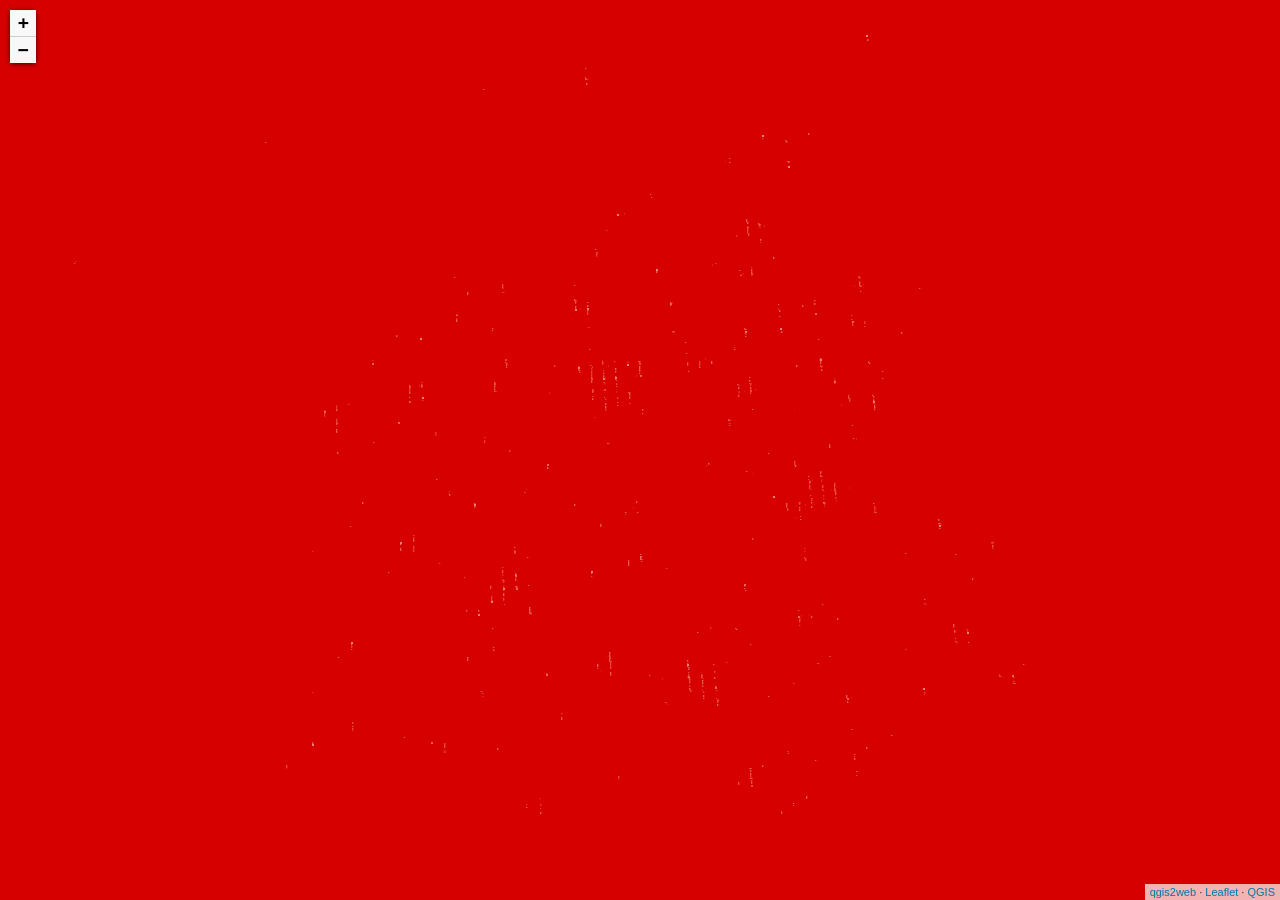
==== commit 2bdeb336: "Add files via upload" ====
--- a/map.html
+++ b/map.html
@@ -17,7 +17,7 @@
             margin: 0;
         }
         </style>
-        <title>Voorziening en Ouderen | DataFryslân | Thuswenjende Âlderen</title>
+        <title></title>
     </head>
     <body>
         <div id="map">
@@ -47,7 +47,7 @@
         <script>
         var map = L.map('map', {
             zoomControl:true, maxZoom:19, minZoom:10
-        }).fitBounds([[53.16187827972066,5.70667634977069],[53.24623864892232,5.862016619647654]]);
+        }).fitBounds([[52.92053509899329,5.412869240908228],[53.364551515645196,6.28328487314395]]);
         var hash = new L.Hash(map);
         map.attributionControl.setPrefix('<a href="https://github.com/tomchadwin/qgis2web" target="_blank">qgis2web</a> &middot; <a href="https://leafletjs.com" title="A JS library for interactive maps">Leaflet</a> &middot; <a href="https://qgis.org">QGIS</a>');
         var autolinker = new Autolinker({truncate: {length: 30, location: 'smart'}});
@@ -66,7 +66,6 @@
             maxNativeZoom: 22
         });
         layer_GoogleSatellite_0;
-        map.addLayer(layer_GoogleSatellite_0);
         map.createPane('pane_CartoLight_1');
         map.getPane('pane_CartoLight_1').style.zIndex = 401;
         var layer_CartoLight_1 = L.tileLayer('https://a.basemaps.cartocdn.com/light_all/{z}/{x}/{y}.pn', {
@@ -270,7 +269,6 @@
             style: style_SESwijkFRL_3_0,
         });
         bounds_group.addLayer(layer_SESwijkFRL_3);
-        map.addLayer(layer_SESwijkFRL_3);
         function pop_Aantalvoorzieningen_4(feature, layer) {
             var popupContent = '<table>\
                     <tr>\
@@ -340,7 +338,6 @@
             style: style_Aantalvoorzieningen_4_0,
         });
         bounds_group.addLayer(layer_Aantalvoorzieningen_4);
-        map.addLayer(layer_Aantalvoorzieningen_4);
         function pop_PatientenWijkverplegingperbuurt_5(feature, layer) {
             var popupContent = '<table>\
                     <tr>\
@@ -489,7 +486,6 @@
             },
         });
         bounds_group.addLayer(layer_PatientenWijkverplegingperbuurt_5);
-        map.addLayer(layer_PatientenWijkverplegingperbuurt_5);
         function pop_Huisartsen_6(feature, layer) {
             var popupContent = '<table>\
                     <tr>\
@@ -600,7 +596,6 @@
             },
         });
         bounds_group.addLayer(layer_Huisartsen_6);
-        map.addLayer(layer_Huisartsen_6);
         function pop_Apotheken_7(feature, layer) {
             var popupContent = '<table>\
                     <tr>\
@@ -676,7 +671,7 @@
         function style_Apotheken_7_0() {
             return {
                 pane: 'pane_Apotheken_7',
-                radius: 8.8,
+                radius: 8.0,
                 opacity: 1,
                 color: 'rgba(35,35,35,1.0)',
                 dashArray: '',
@@ -708,7 +703,6 @@
             },
         });
         bounds_group.addLayer(layer_Apotheken_7);
-        map.addLayer(layer_Apotheken_7);
         function pop_Supermarkten_8(feature, layer) {
             var popupContent = '<table>\
                     <tr>\
@@ -1089,7 +1083,6 @@
             },
         });
         bounds_group.addLayer(layer_Supermarkten_8);
-        map.addLayer(layer_Supermarkten_8);
         function pop_Buurtcentra_9(feature, layer) {
             var popupContent = '<table>\
                     <tr>\
@@ -1297,7 +1290,7 @@
                 weight: 1,
                 fill: true,
                 fillOpacity: 1,
-                fillColor: 'rgba(255,255,66,1.0)',
+                fillColor: 'rgba(170,0,200,1.0)',
                 interactive: true,
             }
         }
@@ -1320,7 +1313,6 @@
             },
         });
         bounds_group.addLayer(layer_Buurtcentra_9);
-        map.addLayer(layer_Buurtcentra_9);
         function pop_Verzorgingshuizen_10(feature, layer) {
             var popupContent = '<table>\
                     <tr>\
@@ -1395,14 +1387,14 @@
                 pane: 'pane_Verzorgingshuizen_10',
                 radius: 16.0,
                 opacity: 1,
-                color: 'rgba(255,255,255,1.0)',
+                color: 'rgba(186,186,186,1.0)',
                 dashArray: '',
                 lineCap: 'butt',
                 lineJoin: 'miter',
                 weight: 4.0,
                 fill: true,
                 fillOpacity: 1,
-                fillColor: 'rgba(72,123,182,1.0)',
+                fillColor: 'rgba(226,226,0,1.0)',
                 interactive: true,
             }
         }
@@ -1425,7 +1417,6 @@
             },
         });
         bounds_group.addLayer(layer_Verzorgingshuizen_10);
-        map.addLayer(layer_Verzorgingshuizen_10);
         function pop_Gecombineerdeverpleeginrichtingen_11(feature, layer) {
             var popupContent = '<table>\
                     <tr>\
@@ -1500,14 +1491,14 @@
                 pane: 'pane_Gecombineerdeverpleeginrichtingen_11',
                 radius: 16.0,
                 opacity: 1,
-                color: 'rgba(255,255,255,1.0)',
+                color: 'rgba(186,186,186,1.0)',
                 dashArray: '',
                 lineCap: 'butt',
                 lineJoin: 'miter',
                 weight: 4.0,
                 fill: true,
                 fillOpacity: 1,
-                fillColor: 'rgba(84,176,74,1.0)',
+                fillColor: 'rgba(255,127,0,1.0)',
                 interactive: true,
             }
         }
@@ -1530,7 +1521,6 @@
             },
         });
         bounds_group.addLayer(layer_Gecombineerdeverpleeginrichtingen_11);
-        map.addLayer(layer_Gecombineerdeverpleeginrichtingen_11);
         function pop_Ziekenhuizen_12(feature, layer) {
             var popupContent = '<table>\
                     <tr>\
@@ -1605,14 +1595,14 @@
                 pane: 'pane_Ziekenhuizen_12',
                 radius: 16.0,
                 opacity: 1,
-                color: 'rgba(255,255,255,1.0)',
+                color: 'rgba(186,186,186,1.0)',
                 dashArray: '',
                 lineCap: 'butt',
                 lineJoin: 'miter',
                 weight: 4.0,
                 fill: true,
                 fillOpacity: 1,
-                fillColor: 'rgba(219,30,42,1.0)',
+                fillColor: 'rgba(214,0,1,1.0)',
                 interactive: true,
             }
         }
@@ -1635,7 +1625,6 @@
             },
         });
         bounds_group.addLayer(layer_Ziekenhuizen_12);
-        map.addLayer(layer_Ziekenhuizen_12);
         function pop_Friesland_Buurten_2020_13(feature, layer) {
             var popupContent = '<table>\
                     <tr>\
@@ -1677,17 +1666,6 @@
             style: style_Friesland_Buurten_2020_13_0,
         });
         bounds_group.addLayer(layer_Friesland_Buurten_2020_13);
-        map.addLayer(layer_Friesland_Buurten_2020_13);
-            var title = new L.Control();
-            title.onAdd = function (map) {
-                this._div = L.DomUtil.create('div', 'info');
-                this.update();
-                return this._div;
-            };
-            title.update = function () {
-                this._div.innerHTML = '<h2>Voorziening en Ouderen | DataFryslân | Thuswenjende Âlderen</h2>';
-            };
-            title.addTo(map);
             var abstract = new L.Control({'position':'bottomleft'});
             abstract.onAdd = function (map) {
                 this._div = L.DomUtil.create('div',
@@ -1706,7 +1684,7 @@
                 abstract.show = function () {
                     this._div.classList.remove("abstract");
                     this._div.classList.add("abstractUncollapsed");
-                    this._div.innerHTML = 'Als onderdeel van het /HUB Thuswenjende Âlderen is deze interactieve webkaart opgeleverd. Hieronder volgt een korte uitleg over het gebruik van deze kaart. <br /><br />Met het plusje en minnetje linksboven kun je in- en uitzoomen. Dit kun je ook doen met het scrol-wiel van je muis. Ook kun je zoeken naar een specifieke locatie op de kaart middels het zoek-icoontje. <br /><br />Het handigste navigeer door even uit te zoomen (met het muiswieltje) en vervolgens met de linkermuisknop ingedrukt over de kaart te bewegen naar de locatie van je interesse. Aan de rechterkant zie je alle beschikbare lagen. <br /><br />Standaard staan alle lagen aangevinkt. Het is echter handig om te beginnen met een lege kaart door alle lagen uit te vinken.  Hieronder volgt een korte uitleg van de verschillende lagen (van beneden naar boven). <br /><br />Google Satelite: dit is een onderlaag die iedereen wel kent van Google Maps. Het geeft een natuurgetrouwe weergave van het gebied. Deze laag is handig om je te oriënteren. <br /><br />Carto Light: dit een lichte, gestileerde kaart. Deze is handig om te gebruiken als onderlaag omdat deze minder afleidt en rustiger is dan de Google Satelite laag. <br /><br />Spreiding 65plus: dit geeft aan hoeveel ouderen van 65 jaar en ouder er wonen in een vakje van 100 bij 100 meter. Let op: het kan even duren voordat de gegevens getoond worden of verdwijnen in verband met de hoeveelheid (bron: CBS).<br /><br />SES-wijk FRL: hier zie je de SES-score per wijk (bron en voor meer info: CBS).<br /><br />Aantal voorzieningen: de groen gekleurde vlekken staan voor gebieden waar binnen 500 meter lopen belangrijke voorzieningen zijn. Het gaat om de volgende voorzieningen: huisartsen, supermarkten en apotheken. Uit onderzoek blijkt dat dit typische voorzieningen zijn die relevant zijn voor ouderen. De voorzieningen kunnen ook apart per locatie worden weergegeven, zie boven in de legenda. <br /><br />Patiënten Wijkverpleging per buurt: dit geeft weer hoeveel patiënten er per CBS-buurt gebruik maken van wijkverpleging (bron: VEKTIS).<br /><br />Huisarten en Apotheken: locatie van huisarten en apotheken (bron: VEKTIS).<br /><br />Supermarkten: locatie van Supermarkten (bron: OpenStreetMap).<br /><br />Buurtcentra: locatie van buurtcentra (bron: OpenStreetMap, niet volledig).<br /><br />Verzorgingshuizen: locatie van verzorgingshuizen (bron: VEKTIS, let op: verzorgingshuizen zijn als locatie aanwezig, echter formeel bestaan ze niet meer).<br /><br />Gecombineerde verpleeginrichtingen: locaties van gecombineerde verpleeginrichtingen (bron: VEKTIS).<br /><br />Ziekenhuizen: locaties van ziekenhuizen (bron: VEKTIS).<br /><br />Friesland Buurten: deze laag kun je gebruiken voor oriëntatie. Het geeft de indeling in buurten weer. ';
+                    this._div.innerHTML = '<br />Ouderen wonen steeds langer thuis, maar waar wonen deze ouderen? Zijn er wel voldoende primaire voorzieningen (supermarkten, huisarts of apotheek) in de buurt? Waar en door wie wordt zorg geleverd – door bijvoorbeeld aan ziekenhuizen, verpleegtehuizen of buurtcentra – voor de thuiswonende ouderen? Het antwoord op bovengenoemde drie vragen is hieronder zichtbaar in een interactieve kaart. De kaart bevat diverse lagen die apart of gelijker tijd bekeken kunnen worden. DataFryslân heeft diverse databronnen voor het eerst bijgebracht voor een integraal beeld van thuiswonende ouderen, voorzieningen in de buurt en of zorg dichtbij of veraf is. Deze kaart informeert stakeholders over de wie, wat en waar vraag ten aanzien van thuiswonende ouderen. <br /> <br /><br />In de kaart staan standaard alle lagen aangevinkt. Het is handig om te beginnen met een lege kaart door alle lagen uit te vinken. Met het plusje en minnetje linksboven kun je in- en uitzoomen. Dit kun je ook doen met het scrol-wiel van je muis. Ook kun je zoeken naar een specifieke locatie op de kaart via het zoek-icoontje.  <br /> <br />Het handigste navigeer door even uit te zoomen (met het muiswieltje) en vervolgens met de linkermuisknop ingedrukt over de kaart te bewegen naar de locatie van je interesse. Aan de rechterkant zie je alle beschikbare lagen. Hieronder volgt een korte uitleg van de verschillende lagen en gebruikte databronnen (van beneden naar boven). <br /> <br />Google Satelite: dit is een onderlaag die iedereen wel kent van Google Maps. Het geeft een natuurgetrouwe weergave van het gebied. Deze laag is handig om je te oriënteren. <br />Carto Light: dit een lichte, gestileerde kaart. Deze is handig om te gebruiken als onderlaag omdat deze minder afleidt en rustiger is dan de Google Satelite laag. <br />Spreiding 65plus: dit geeft aan hoeveel ouderen van 65 jaar en ouder er wonen in een vakje van 100 bij 100 meter. Let op: het kan even duren voordat de gegevens getoond worden of verdwijnen in verband met de hoeveelheid. Data CBS. <br />SES-wijk FRL: hier zie je de SES-score per wijk. Meer informatie over de SES-scores vind je op de website van het CBS. <br />Aantal voorzieningen: de groen gekleurde vlekken staan voor gebieden waar binnen 500 meter lopen belangrijke voorzieningen zijn. Voor meer informatie over hoe ver mensen bereid zijn te lopen zie crow.nl en dan loopafstanden. Het gaat om de volgende voorzieningen: huisartsen, supermarkten en apotheken. Uit onderzoek blijkt dat dit typische voorzieningen zijn die relevant zijn voor ouderen. Voor meer informatie hierover kijk op de website van het FSP (senioren en voorzieningen). De voorzieningen kunnen ook apart per locatie worden weergegeven, zie boven in de legenda. <br />Patiënten Wijkverpleging per buurt: dit geeft weer hoeveel patiënten er per CBS-buurt gebruik maken van wijkverpleging. <br />Friesland Buurten: deze laag geeft de indeling op basis van CBS-buurt codering weer. <br /> <br />Een aantal kaartlagen bevat ook detailinformatie. Hiervoor is het nodig dat de laag waar je informatie voor wilt de ‘bovenste’ laag is die is aangevinkt. Als je bijvoorbeeld de SES-scores wilt zien moet je alle lagen daarboven uitvinken. Als je dan op een wijk klikt krijg je de scores te zien. ';
             };
             abstract.addTo(map);
         var osmGeocoder = new L.Control.Geocoder({
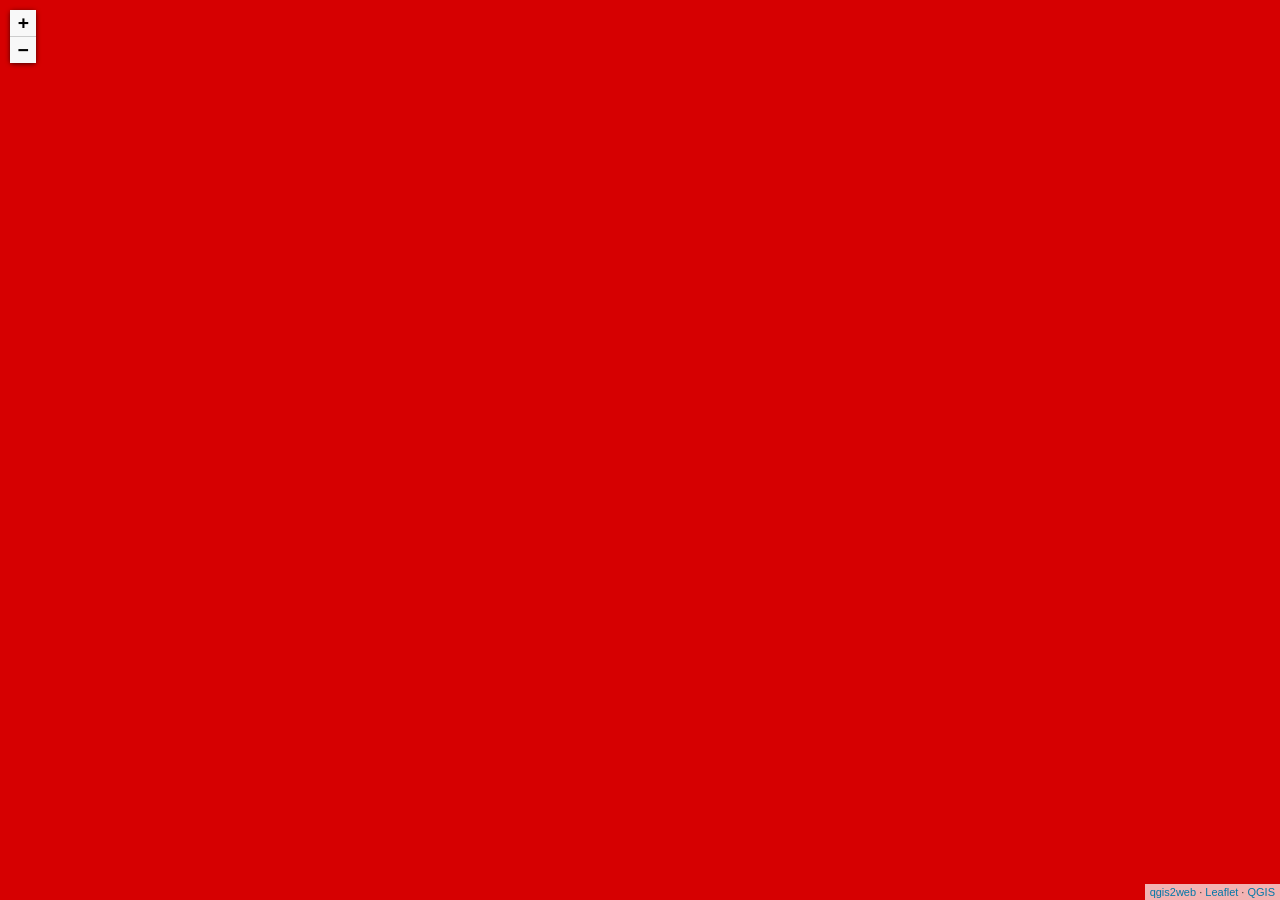
==== commit 6e87fa03: "Add files via upload" ====
--- a/map.html
+++ b/map.html
@@ -32,14 +32,15 @@
         <script src="js/labelgun.min.js"></script>
         <script src="js/labels.js"></script>
         <script src="js/leaflet-control-geocoder.Geocoder.js"></script>
-        <script src="data/Spreiding65plus_2.js"></script>
-        <script src="data/SESwijkFRL_3.js"></script>
-        <script src="data/Aantalvoorzieningen_4.js"></script>
-        <script src="data/PatientenWijkverplegingperbuurt_5.js"></script>
-        <script src="data/Huisartsen_6.js"></script>
-        <script src="data/Apotheken_7.js"></script>
-        <script src="data/Supermarkten_8.js"></script>
-        <script src="data/Buurtcentra_9.js"></script>
+        <script src="data/Spreiding65plus_1.js"></script>
+        <script src="data/SESwijkFRL_2.js"></script>
+        <script src="data/Aantalvoorzieningen_3.js"></script>
+        <script src="data/PatientenWijkverplegingperbuurt_4.js"></script>
+        <script src="data/Huisartsen_5.js"></script>
+        <script src="data/Apotheken_6.js"></script>
+        <script src="data/Supermarkten_7.js"></script>
+        <script src="data/Buurtcentranietcompleet_8.js"></script>
+        <script src="data/OverigezorgverlenersVektis_9.js"></script>
         <script src="data/Verzorgingshuizen_10.js"></script>
         <script src="data/Gecombineerdeverpleeginrichtingen_11.js"></script>
         <script src="data/Ziekenhuizen_12.js"></script>
@@ -47,37 +48,25 @@
         <script>
         var map = L.map('map', {
             zoomControl:true, maxZoom:19, minZoom:10
-        }).fitBounds([[52.92053509899329,5.412869240908228],[53.364551515645196,6.28328487314395]]);
+        }).fitBounds([[52.98010031410644,5.298771119318047],[53.39064291504095,6.0980030102311344]]);
         var hash = new L.Hash(map);
         map.attributionControl.setPrefix('<a href="https://github.com/tomchadwin/qgis2web" target="_blank">qgis2web</a> &middot; <a href="https://leafletjs.com" title="A JS library for interactive maps">Leaflet</a> &middot; <a href="https://qgis.org">QGIS</a>');
         var autolinker = new Autolinker({truncate: {length: 30, location: 'smart'}});
         var bounds_group = new L.featureGroup([]);
         function setBounds() {
         }
-        map.createPane('pane_GoogleSatellite_0');
-        map.getPane('pane_GoogleSatellite_0').style.zIndex = 400;
-        var layer_GoogleSatellite_0 = L.tileLayer('http://mt1.google.com/vt/lyrs=s&x={x}&y={y}&z={z}', {
-            pane: 'pane_GoogleSatellite_0',
-            opacity: 1.0,
-            attribution: '',
-            minZoom: 10,
-            maxZoom: 19,
-            minNativeZoom: 0,
-            maxNativeZoom: 22
-        });
-        layer_GoogleSatellite_0;
-        map.createPane('pane_CartoLight_1');
-        map.getPane('pane_CartoLight_1').style.zIndex = 401;
-        var layer_CartoLight_1 = L.tileLayer('https://a.basemaps.cartocdn.com/light_all/{z}/{x}/{y}.pn', {
-            pane: 'pane_CartoLight_1',
+        map.createPane('pane_CartoLight_0');
+        map.getPane('pane_CartoLight_0').style.zIndex = 400;
+        var layer_CartoLight_0 = L.tileLayer('https://a.basemaps.cartocdn.com/light_all/{z}/{x}/{y}.pn', {
+            pane: 'pane_CartoLight_0',
             opacity: 1.0,
             attribution: '',
             minZoom: 10,
             maxZoom: 19,
         });
-        layer_CartoLight_1;
-        map.addLayer(layer_CartoLight_1);
-        function pop_Spreiding65plus_2(feature, layer) {
+        layer_CartoLight_0;
+        map.addLayer(layer_CartoLight_0);
+        function pop_Spreiding65plus_1(feature, layer) {
             var popupContent = '<table>\
                     <tr>\
                         <td colspan="2">' + (feature.properties['aantal_inwoners_65_jaar_en_ouder'] !== null ? autolinker.link(feature.properties['aantal_inwoners_65_jaar_en_ouder'].toLocaleString()) : '') + '</td>\
@@ -86,10 +75,10 @@
             layer.bindPopup(popupContent, {maxHeight: 400});
         }
 
-        function style_Spreiding65plus_2_0(feature) {
+        function style_Spreiding65plus_1_0(feature) {
             if (feature.properties['aantal_inwoners_65_jaar_en_ouder'] >= 0.000000 && feature.properties['aantal_inwoners_65_jaar_en_ouder'] <= 2.000000 ) {
                 return {
-                pane: 'pane_Spreiding65plus_2',
+                pane: 'pane_Spreiding65plus_1',
                 stroke: false, 
                 fill: true,
                 fillOpacity: 1,
@@ -99,7 +88,7 @@
             }
             if (feature.properties['aantal_inwoners_65_jaar_en_ouder'] >= 2.000000 && feature.properties['aantal_inwoners_65_jaar_en_ouder'] <= 5.000000 ) {
                 return {
-                pane: 'pane_Spreiding65plus_2',
+                pane: 'pane_Spreiding65plus_1',
                 stroke: false, 
                 fill: true,
                 fillOpacity: 1,
@@ -109,7 +98,7 @@
             }
             if (feature.properties['aantal_inwoners_65_jaar_en_ouder'] >= 5.000000 && feature.properties['aantal_inwoners_65_jaar_en_ouder'] <= 10.000000 ) {
                 return {
-                pane: 'pane_Spreiding65plus_2',
+                pane: 'pane_Spreiding65plus_1',
                 stroke: false, 
                 fill: true,
                 fillOpacity: 1,
@@ -119,7 +108,7 @@
             }
             if (feature.properties['aantal_inwoners_65_jaar_en_ouder'] >= 10.000000 && feature.properties['aantal_inwoners_65_jaar_en_ouder'] <= 25.000000 ) {
                 return {
-                pane: 'pane_Spreiding65plus_2',
+                pane: 'pane_Spreiding65plus_1',
                 stroke: false, 
                 fill: true,
                 fillOpacity: 1,
@@ -129,7 +118,7 @@
             }
             if (feature.properties['aantal_inwoners_65_jaar_en_ouder'] >= 25.000000 && feature.properties['aantal_inwoners_65_jaar_en_ouder'] <= 60.000000 ) {
                 return {
-                pane: 'pane_Spreiding65plus_2',
+                pane: 'pane_Spreiding65plus_1',
                 stroke: false, 
                 fill: true,
                 fillOpacity: 1,
@@ -139,7 +128,7 @@
             }
             if (feature.properties['aantal_inwoners_65_jaar_en_ouder'] >= 60.000000 && feature.properties['aantal_inwoners_65_jaar_en_ouder'] <= 120.000000 ) {
                 return {
-                pane: 'pane_Spreiding65plus_2',
+                pane: 'pane_Spreiding65plus_1',
                 stroke: false, 
                 fill: true,
                 fillOpacity: 1,
@@ -149,7 +138,7 @@
             }
             if (feature.properties['aantal_inwoners_65_jaar_en_ouder'] >= 120.000000 && feature.properties['aantal_inwoners_65_jaar_en_ouder'] <= 330.000000 ) {
                 return {
-                pane: 'pane_Spreiding65plus_2',
+                pane: 'pane_Spreiding65plus_1',
                 stroke: false, 
                 fill: true,
                 fillOpacity: 1,
@@ -158,21 +147,20 @@
             }
             }
         }
-        map.createPane('pane_Spreiding65plus_2');
-        map.getPane('pane_Spreiding65plus_2').style.zIndex = 402;
-        map.getPane('pane_Spreiding65plus_2').style['mix-blend-mode'] = 'normal';
-        var layer_Spreiding65plus_2 = new L.geoJson(json_Spreiding65plus_2, {
+        map.createPane('pane_Spreiding65plus_1');
+        map.getPane('pane_Spreiding65plus_1').style.zIndex = 401;
+        map.getPane('pane_Spreiding65plus_1').style['mix-blend-mode'] = 'normal';
+        var layer_Spreiding65plus_1 = new L.geoJson(json_Spreiding65plus_1, {
             attribution: '',
             interactive: true,
-            dataVar: 'json_Spreiding65plus_2',
-            layerName: 'layer_Spreiding65plus_2',
-            pane: 'pane_Spreiding65plus_2',
-            onEachFeature: pop_Spreiding65plus_2,
-            style: style_Spreiding65plus_2_0,
+            dataVar: 'json_Spreiding65plus_1',
+            layerName: 'layer_Spreiding65plus_1',
+            pane: 'pane_Spreiding65plus_1',
+            onEachFeature: pop_Spreiding65plus_1,
+            style: style_Spreiding65plus_1_0,
         });
-        bounds_group.addLayer(layer_Spreiding65plus_2);
-        map.addLayer(layer_Spreiding65plus_2);
-        function pop_SESwijkFRL_3(feature, layer) {
+        bounds_group.addLayer(layer_Spreiding65plus_1);
+        function pop_SESwijkFRL_2(feature, layer) {
             var popupContent = '<table>\
                     <tr>\
                         <td colspan="2"><strong>Wijknaam</strong><br />' + (feature.properties['statnaam'] !== null ? autolinker.link(feature.properties['statnaam'].toLocaleString()) : '') + '</td>\
@@ -184,10 +172,10 @@
             layer.bindPopup(popupContent, {maxHeight: 400});
         }
 
-        function style_SESwijkFRL_3_0(feature) {
+        function style_SESwijkFRL_2_0(feature) {
             if (feature.properties['yGemiddeldeScore_29'] >= -1.068000 && feature.properties['yGemiddeldeScore_29'] <= -0.137000 ) {
                 return {
-                pane: 'pane_SESwijkFRL_3',
+                pane: 'pane_SESwijkFRL_2',
                 stroke: false, 
                 fill: true,
                 fillOpacity: 1,
@@ -197,7 +185,7 @@
             }
             if (feature.properties['yGemiddeldeScore_29'] >= -0.137000 && feature.properties['yGemiddeldeScore_29'] <= 0.000000 ) {
                 return {
-                pane: 'pane_SESwijkFRL_3',
+                pane: 'pane_SESwijkFRL_2',
                 stroke: false, 
                 fill: true,
                 fillOpacity: 1,
@@ -207,7 +195,7 @@
             }
             if (feature.properties['yGemiddeldeScore_29'] >= 0.000000 && feature.properties['yGemiddeldeScore_29'] <= 0.000000 ) {
                 return {
-                pane: 'pane_SESwijkFRL_3',
+                pane: 'pane_SESwijkFRL_2',
                 stroke: false, 
                 fill: true,
                 fillOpacity: 1,
@@ -217,7 +205,7 @@
             }
             if (feature.properties['yGemiddeldeScore_29'] >= 0.000000 && feature.properties['yGemiddeldeScore_29'] <= 0.042000 ) {
                 return {
-                pane: 'pane_SESwijkFRL_3',
+                pane: 'pane_SESwijkFRL_2',
                 stroke: false, 
                 fill: true,
                 fillOpacity: 1,
@@ -227,7 +215,7 @@
             }
             if (feature.properties['yGemiddeldeScore_29'] >= 0.042000 && feature.properties['yGemiddeldeScore_29'] <= 0.192000 ) {
                 return {
-                pane: 'pane_SESwijkFRL_3',
+                pane: 'pane_SESwijkFRL_2',
                 stroke: false, 
                 fill: true,
                 fillOpacity: 1,
@@ -237,7 +225,7 @@
             }
             if (feature.properties['yGemiddeldeScore_29'] >= 0.192000 && feature.properties['yGemiddeldeScore_29'] <= 0.335000 ) {
                 return {
-                pane: 'pane_SESwijkFRL_3',
+                pane: 'pane_SESwijkFRL_2',
                 stroke: false, 
                 fill: true,
                 fillOpacity: 1,
@@ -247,7 +235,7 @@
             }
             if (feature.properties['yGemiddeldeScore_29'] >= 0.335000 && feature.properties['yGemiddeldeScore_29'] <= 0.761000 ) {
                 return {
-                pane: 'pane_SESwijkFRL_3',
+                pane: 'pane_SESwijkFRL_2',
                 stroke: false, 
                 fill: true,
                 fillOpacity: 1,
@@ -256,20 +244,20 @@
             }
             }
         }
-        map.createPane('pane_SESwijkFRL_3');
-        map.getPane('pane_SESwijkFRL_3').style.zIndex = 403;
-        map.getPane('pane_SESwijkFRL_3').style['mix-blend-mode'] = 'normal';
-        var layer_SESwijkFRL_3 = new L.geoJson(json_SESwijkFRL_3, {
+        map.createPane('pane_SESwijkFRL_2');
+        map.getPane('pane_SESwijkFRL_2').style.zIndex = 402;
+        map.getPane('pane_SESwijkFRL_2').style['mix-blend-mode'] = 'normal';
+        var layer_SESwijkFRL_2 = new L.geoJson(json_SESwijkFRL_2, {
             attribution: '',
             interactive: true,
-            dataVar: 'json_SESwijkFRL_3',
-            layerName: 'layer_SESwijkFRL_3',
-            pane: 'pane_SESwijkFRL_3',
-            onEachFeature: pop_SESwijkFRL_3,
-            style: style_SESwijkFRL_3_0,
+            dataVar: 'json_SESwijkFRL_2',
+            layerName: 'layer_SESwijkFRL_2',
+            pane: 'pane_SESwijkFRL_2',
+            onEachFeature: pop_SESwijkFRL_2,
+            style: style_SESwijkFRL_2_0,
         });
-        bounds_group.addLayer(layer_SESwijkFRL_3);
-        function pop_Aantalvoorzieningen_4(feature, layer) {
+        bounds_group.addLayer(layer_SESwijkFRL_2);
+        function pop_Aantalvoorzieningen_3(feature, layer) {
             var popupContent = '<table>\
                     <tr>\
                         <td colspan="2">' + (feature.properties['fid'] !== null ? autolinker.link(feature.properties['fid'].toLocaleString()) : '') + '</td>\
@@ -281,41 +269,41 @@
             layer.bindPopup(popupContent, {maxHeight: 400});
         }
 
-        function style_Aantalvoorzieningen_4_0(feature) {
+        function style_Aantalvoorzieningen_3_0(feature) {
             switch(String(feature.properties['aoeu'])) {
                 case '1':
                     return {
-                pane: 'pane_Aantalvoorzieningen_4',
+                pane: 'pane_Aantalvoorzieningen_3',
                 stroke: false, 
                 fill: true,
                 fillOpacity: 1,
-                fillColor: 'rgba(231,238,210,1.0)',
+                fillColor: 'rgba(231,238,210,0.6)',
                 interactive: true,
             }
                     break;
                 case '2':
                     return {
-                pane: 'pane_Aantalvoorzieningen_4',
+                pane: 'pane_Aantalvoorzieningen_3',
                 stroke: false, 
                 fill: true,
                 fillOpacity: 1,
-                fillColor: 'rgba(178,223,138,1.0)',
+                fillColor: 'rgba(178,223,138,0.6)',
                 interactive: true,
             }
                     break;
                 case '3':
                     return {
-                pane: 'pane_Aantalvoorzieningen_4',
+                pane: 'pane_Aantalvoorzieningen_3',
                 stroke: false, 
                 fill: true,
                 fillOpacity: 1,
-                fillColor: 'rgba(7,110,0,1.0)',
+                fillColor: 'rgba(7,110,0,0.6)',
                 interactive: true,
             }
                     break;
                 default:
                     return {
-                pane: 'pane_Aantalvoorzieningen_4',
+                pane: 'pane_Aantalvoorzieningen_3',
                 stroke: false, 
                 fill: true,
                 fillOpacity: 1,
@@ -325,20 +313,20 @@
                     break;
             }
         }
-        map.createPane('pane_Aantalvoorzieningen_4');
-        map.getPane('pane_Aantalvoorzieningen_4').style.zIndex = 404;
-        map.getPane('pane_Aantalvoorzieningen_4').style['mix-blend-mode'] = 'normal';
-        var layer_Aantalvoorzieningen_4 = new L.geoJson(json_Aantalvoorzieningen_4, {
+        map.createPane('pane_Aantalvoorzieningen_3');
+        map.getPane('pane_Aantalvoorzieningen_3').style.zIndex = 403;
+        map.getPane('pane_Aantalvoorzieningen_3').style['mix-blend-mode'] = 'normal';
+        var layer_Aantalvoorzieningen_3 = new L.geoJson(json_Aantalvoorzieningen_3, {
             attribution: '',
             interactive: true,
-            dataVar: 'json_Aantalvoorzieningen_4',
-            layerName: 'layer_Aantalvoorzieningen_4',
-            pane: 'pane_Aantalvoorzieningen_4',
-            onEachFeature: pop_Aantalvoorzieningen_4,
-            style: style_Aantalvoorzieningen_4_0,
+            dataVar: 'json_Aantalvoorzieningen_3',
+            layerName: 'layer_Aantalvoorzieningen_3',
+            pane: 'pane_Aantalvoorzieningen_3',
+            onEachFeature: pop_Aantalvoorzieningen_3,
+            style: style_Aantalvoorzieningen_3_0,
         });
-        bounds_group.addLayer(layer_Aantalvoorzieningen_4);
-        function pop_PatientenWijkverplegingperbuurt_5(feature, layer) {
+        bounds_group.addLayer(layer_Aantalvoorzieningen_3);
+        function pop_PatientenWijkverplegingperbuurt_4(feature, layer) {
             var popupContent = '<table>\
                     <tr>\
                         <td colspan="2"><strong>Buurtnaam</strong><br />' + (feature.properties['buurtnaam'] !== null ? autolinker.link(feature.properties['buurtnaam'].toLocaleString()) : '') + '</td>\
@@ -353,10 +341,10 @@
             layer.bindPopup(popupContent, {maxHeight: 400});
         }
 
-        function style_PatientenWijkverplegingperbuurt_5_0(feature) {
+        function style_PatientenWijkverplegingperbuurt_4_0(feature) {
             if (feature.properties['FAantal patiënten'] >= 0.000000 && feature.properties['FAantal patiënten'] <= 1.000000 ) {
                 return {
-                pane: 'pane_PatientenWijkverplegingperbuurt_5',
+                pane: 'pane_PatientenWijkverplegingperbuurt_4',
                 radius: 12.0,
                 opacity: 1,
                 color: 'rgba(35,35,35,1.0)',
@@ -372,7 +360,7 @@
             }
             if (feature.properties['FAantal patiënten'] >= 1.000000 && feature.properties['FAantal patiënten'] <= 32.000000 ) {
                 return {
-                pane: 'pane_PatientenWijkverplegingperbuurt_5',
+                pane: 'pane_PatientenWijkverplegingperbuurt_4',
                 radius: 12.0,
                 opacity: 1,
                 color: 'rgba(35,35,35,1.0)',
@@ -388,7 +376,7 @@
             }
             if (feature.properties['FAantal patiënten'] >= 32.000000 && feature.properties['FAantal patiënten'] <= 73.000000 ) {
                 return {
-                pane: 'pane_PatientenWijkverplegingperbuurt_5',
+                pane: 'pane_PatientenWijkverplegingperbuurt_4',
                 radius: 12.0,
                 opacity: 1,
                 color: 'rgba(35,35,35,1.0)',
@@ -404,7 +392,7 @@
             }
             if (feature.properties['FAantal patiënten'] >= 73.000000 && feature.properties['FAantal patiënten'] <= 134.000000 ) {
                 return {
-                pane: 'pane_PatientenWijkverplegingperbuurt_5',
+                pane: 'pane_PatientenWijkverplegingperbuurt_4',
                 radius: 12.0,
                 opacity: 1,
                 color: 'rgba(35,35,35,1.0)',
@@ -420,7 +408,7 @@
             }
             if (feature.properties['FAantal patiënten'] >= 134.000000 && feature.properties['FAantal patiënten'] <= 195.000000 ) {
                 return {
-                pane: 'pane_PatientenWijkverplegingperbuurt_5',
+                pane: 'pane_PatientenWijkverplegingperbuurt_4',
                 radius: 12.0,
                 opacity: 1,
                 color: 'rgba(35,35,35,1.0)',
@@ -436,7 +424,7 @@
             }
             if (feature.properties['FAantal patiënten'] >= 195.000000 && feature.properties['FAantal patiënten'] <= 266.000000 ) {
                 return {
-                pane: 'pane_PatientenWijkverplegingperbuurt_5',
+                pane: 'pane_PatientenWijkverplegingperbuurt_4',
                 radius: 12.0,
                 opacity: 1,
                 color: 'rgba(35,35,35,1.0)',
@@ -452,7 +440,7 @@
             }
             if (feature.properties['FAantal patiënten'] >= 266.000000 && feature.properties['FAantal patiënten'] <= 392.000000 ) {
                 return {
-                pane: 'pane_PatientenWijkverplegingperbuurt_5',
+                pane: 'pane_PatientenWijkverplegingperbuurt_4',
                 radius: 12.0,
                 opacity: 1,
                 color: 'rgba(35,35,35,1.0)',
@@ -467,26 +455,26 @@
             }
             }
         }
-        map.createPane('pane_PatientenWijkverplegingperbuurt_5');
-        map.getPane('pane_PatientenWijkverplegingperbuurt_5').style.zIndex = 405;
-        map.getPane('pane_PatientenWijkverplegingperbuurt_5').style['mix-blend-mode'] = 'normal';
-        var layer_PatientenWijkverplegingperbuurt_5 = new L.geoJson(json_PatientenWijkverplegingperbuurt_5, {
+        map.createPane('pane_PatientenWijkverplegingperbuurt_4');
+        map.getPane('pane_PatientenWijkverplegingperbuurt_4').style.zIndex = 404;
+        map.getPane('pane_PatientenWijkverplegingperbuurt_4').style['mix-blend-mode'] = 'normal';
+        var layer_PatientenWijkverplegingperbuurt_4 = new L.geoJson(json_PatientenWijkverplegingperbuurt_4, {
             attribution: '',
             interactive: true,
-            dataVar: 'json_PatientenWijkverplegingperbuurt_5',
-            layerName: 'layer_PatientenWijkverplegingperbuurt_5',
-            pane: 'pane_PatientenWijkverplegingperbuurt_5',
-            onEachFeature: pop_PatientenWijkverplegingperbuurt_5,
+            dataVar: 'json_PatientenWijkverplegingperbuurt_4',
+            layerName: 'layer_PatientenWijkverplegingperbuurt_4',
+            pane: 'pane_PatientenWijkverplegingperbuurt_4',
+            onEachFeature: pop_PatientenWijkverplegingperbuurt_4,
             pointToLayer: function (feature, latlng) {
                 var context = {
                     feature: feature,
                     variables: {}
                 };
-                return L.circleMarker(latlng, style_PatientenWijkverplegingperbuurt_5_0(feature));
+                return L.circleMarker(latlng, style_PatientenWijkverplegingperbuurt_4_0(feature));
             },
         });
-        bounds_group.addLayer(layer_PatientenWijkverplegingperbuurt_5);
-        function pop_Huisartsen_6(feature, layer) {
+        bounds_group.addLayer(layer_PatientenWijkverplegingperbuurt_4);
+        function pop_Huisartsen_5(feature, layer) {
             var popupContent = '<table>\
                     <tr>\
                         <td colspan="2">' + (feature.properties['fid'] !== null ? autolinker.link(feature.properties['fid'].toLocaleString()) : '') + '</td>\
@@ -561,9 +549,9 @@
             layer.bindPopup(popupContent, {maxHeight: 400});
         }
 
-        function style_Huisartsen_6_0() {
+        function style_Huisartsen_5_0() {
             return {
-                pane: 'pane_Huisartsen_6',
+                pane: 'pane_Huisartsen_5',
                 radius: 8.0,
                 opacity: 1,
                 color: 'rgba(35,35,35,1.0)',
@@ -577,26 +565,26 @@
                 interactive: true,
             }
         }
-        map.createPane('pane_Huisartsen_6');
-        map.getPane('pane_Huisartsen_6').style.zIndex = 406;
-        map.getPane('pane_Huisartsen_6').style['mix-blend-mode'] = 'normal';
-        var layer_Huisartsen_6 = new L.geoJson(json_Huisartsen_6, {
+        map.createPane('pane_Huisartsen_5');
+        map.getPane('pane_Huisartsen_5').style.zIndex = 405;
+        map.getPane('pane_Huisartsen_5').style['mix-blend-mode'] = 'normal';
+        var layer_Huisartsen_5 = new L.geoJson(json_Huisartsen_5, {
             attribution: '',
             interactive: true,
-            dataVar: 'json_Huisartsen_6',
-            layerName: 'layer_Huisartsen_6',
-            pane: 'pane_Huisartsen_6',
-            onEachFeature: pop_Huisartsen_6,
+            dataVar: 'json_Huisartsen_5',
+            layerName: 'layer_Huisartsen_5',
+            pane: 'pane_Huisartsen_5',
+            onEachFeature: pop_Huisartsen_5,
             pointToLayer: function (feature, latlng) {
                 var context = {
                     feature: feature,
                     variables: {}
                 };
-                return L.circleMarker(latlng, style_Huisartsen_6_0(feature));
+                return L.circleMarker(latlng, style_Huisartsen_5_0(feature));
             },
         });
-        bounds_group.addLayer(layer_Huisartsen_6);
-        function pop_Apotheken_7(feature, layer) {
+        bounds_group.addLayer(layer_Huisartsen_5);
+        function pop_Apotheken_6(feature, layer) {
             var popupContent = '<table>\
                     <tr>\
                         <td colspan="2">' + (feature.properties['fid'] !== null ? autolinker.link(feature.properties['fid'].toLocaleString()) : '') + '</td>\
@@ -668,9 +656,9 @@
             layer.bindPopup(popupContent, {maxHeight: 400});
         }
 
-        function style_Apotheken_7_0() {
+        function style_Apotheken_6_0() {
             return {
-                pane: 'pane_Apotheken_7',
+                pane: 'pane_Apotheken_6',
                 radius: 8.0,
                 opacity: 1,
                 color: 'rgba(35,35,35,1.0)',
@@ -684,26 +672,26 @@
                 interactive: true,
             }
         }
-        map.createPane('pane_Apotheken_7');
-        map.getPane('pane_Apotheken_7').style.zIndex = 407;
-        map.getPane('pane_Apotheken_7').style['mix-blend-mode'] = 'normal';
-        var layer_Apotheken_7 = new L.geoJson(json_Apotheken_7, {
+        map.createPane('pane_Apotheken_6');
+        map.getPane('pane_Apotheken_6').style.zIndex = 406;
+        map.getPane('pane_Apotheken_6').style['mix-blend-mode'] = 'normal';
+        var layer_Apotheken_6 = new L.geoJson(json_Apotheken_6, {
             attribution: '',
             interactive: true,
-            dataVar: 'json_Apotheken_7',
-            layerName: 'layer_Apotheken_7',
-            pane: 'pane_Apotheken_7',
-            onEachFeature: pop_Apotheken_7,
+            dataVar: 'json_Apotheken_6',
+            layerName: 'layer_Apotheken_6',
+            pane: 'pane_Apotheken_6',
+            onEachFeature: pop_Apotheken_6,
             pointToLayer: function (feature, latlng) {
                 var context = {
                     feature: feature,
                     variables: {}
                 };
-                return L.circleMarker(latlng, style_Apotheken_7_0(feature));
+                return L.circleMarker(latlng, style_Apotheken_6_0(feature));
             },
         });
-        bounds_group.addLayer(layer_Apotheken_7);
-        function pop_Supermarkten_8(feature, layer) {
+        bounds_group.addLayer(layer_Apotheken_6);
+        function pop_Supermarkten_7(feature, layer) {
             var popupContent = '<table>\
                     <tr>\
                         <td colspan="2">' + (feature.properties['fid'] !== null ? autolinker.link(feature.properties['fid'].toLocaleString()) : '') + '</td>\
@@ -1048,9 +1036,9 @@
             layer.bindPopup(popupContent, {maxHeight: 400});
         }
 
-        function style_Supermarkten_8_0() {
+        function style_Supermarkten_7_0() {
             return {
-                pane: 'pane_Supermarkten_8',
+                pane: 'pane_Supermarkten_7',
                 radius: 8.0,
                 opacity: 1,
                 color: 'rgba(35,35,35,1.0)',
@@ -1064,26 +1052,26 @@
                 interactive: true,
             }
         }
-        map.createPane('pane_Supermarkten_8');
-        map.getPane('pane_Supermarkten_8').style.zIndex = 408;
-        map.getPane('pane_Supermarkten_8').style['mix-blend-mode'] = 'normal';
-        var layer_Supermarkten_8 = new L.geoJson(json_Supermarkten_8, {
+        map.createPane('pane_Supermarkten_7');
+        map.getPane('pane_Supermarkten_7').style.zIndex = 407;
+        map.getPane('pane_Supermarkten_7').style['mix-blend-mode'] = 'normal';
+        var layer_Supermarkten_7 = new L.geoJson(json_Supermarkten_7, {
             attribution: '',
             interactive: true,
-            dataVar: 'json_Supermarkten_8',
-            layerName: 'layer_Supermarkten_8',
-            pane: 'pane_Supermarkten_8',
-            onEachFeature: pop_Supermarkten_8,
+            dataVar: 'json_Supermarkten_7',
+            layerName: 'layer_Supermarkten_7',
+            pane: 'pane_Supermarkten_7',
+            onEachFeature: pop_Supermarkten_7,
             pointToLayer: function (feature, latlng) {
                 var context = {
                     feature: feature,
                     variables: {}
                 };
-                return L.circleMarker(latlng, style_Supermarkten_8_0(feature));
+                return L.circleMarker(latlng, style_Supermarkten_7_0(feature));
             },
         });
-        bounds_group.addLayer(layer_Supermarkten_8);
-        function pop_Buurtcentra_9(feature, layer) {
+        bounds_group.addLayer(layer_Supermarkten_7);
+        function pop_Buurtcentranietcompleet_8(feature, layer) {
             var popupContent = '<table>\
                     <tr>\
                         <td colspan="2">' + (feature.properties['fid'] !== null ? autolinker.link(feature.properties['fid'].toLocaleString()) : '') + '</td>\
@@ -1278,9 +1266,9 @@
             layer.bindPopup(popupContent, {maxHeight: 400});
         }
 
-        function style_Buurtcentra_9_0() {
+        function style_Buurtcentranietcompleet_8_0() {
             return {
-                pane: 'pane_Buurtcentra_9',
+                pane: 'pane_Buurtcentranietcompleet_8',
                 radius: 8.0,
                 opacity: 1,
                 color: 'rgba(35,35,35,1.0)',
@@ -1294,25 +1282,72 @@
                 interactive: true,
             }
         }
-        map.createPane('pane_Buurtcentra_9');
-        map.getPane('pane_Buurtcentra_9').style.zIndex = 409;
-        map.getPane('pane_Buurtcentra_9').style['mix-blend-mode'] = 'normal';
-        var layer_Buurtcentra_9 = new L.geoJson(json_Buurtcentra_9, {
+        map.createPane('pane_Buurtcentranietcompleet_8');
+        map.getPane('pane_Buurtcentranietcompleet_8').style.zIndex = 408;
+        map.getPane('pane_Buurtcentranietcompleet_8').style['mix-blend-mode'] = 'normal';
+        var layer_Buurtcentranietcompleet_8 = new L.geoJson(json_Buurtcentranietcompleet_8, {
             attribution: '',
             interactive: true,
-            dataVar: 'json_Buurtcentra_9',
-            layerName: 'layer_Buurtcentra_9',
-            pane: 'pane_Buurtcentra_9',
-            onEachFeature: pop_Buurtcentra_9,
+            dataVar: 'json_Buurtcentranietcompleet_8',
+            layerName: 'layer_Buurtcentranietcompleet_8',
+            pane: 'pane_Buurtcentranietcompleet_8',
+            onEachFeature: pop_Buurtcentranietcompleet_8,
             pointToLayer: function (feature, latlng) {
                 var context = {
                     feature: feature,
                     variables: {}
                 };
-                return L.circleMarker(latlng, style_Buurtcentra_9_0(feature));
+                return L.circleMarker(latlng, style_Buurtcentranietcompleet_8_0(feature));
             },
         });
-        bounds_group.addLayer(layer_Buurtcentra_9);
+        bounds_group.addLayer(layer_Buurtcentranietcompleet_8);
+        function pop_OverigezorgverlenersVektis_9(feature, layer) {
+            var popupContent = '<table>\
+                    <tr>\
+                        <td colspan="2"><strong>Zorgsoort code</strong><br />' + (feature.properties['ZORGSOORT'] !== null ? autolinker.link(feature.properties['ZORGSOORT'].toLocaleString()) : '') + '</td>\
+                    </tr>\
+                    <tr>\
+                        <td colspan="2"><strong>Zorgsoort</strong><br />' + (feature.properties['ZORGSOORT_'] !== null ? autolinker.link(feature.properties['ZORGSOORT_'].toLocaleString()) : '') + '</td>\
+                    </tr>\
+                </table>';
+            layer.bindPopup(popupContent, {maxHeight: 400});
+        }
+
+        function style_OverigezorgverlenersVektis_9_0() {
+            return {
+                pane: 'pane_OverigezorgverlenersVektis_9',
+                radius: 8.0,
+                opacity: 1,
+                color: 'rgba(35,35,35,1.0)',
+                dashArray: '',
+                lineCap: 'butt',
+                lineJoin: 'miter',
+                weight: 1,
+                fill: true,
+                fillOpacity: 1,
+                fillColor: 'rgba(34,221,34,1.0)',
+                interactive: true,
+            }
+        }
+        map.createPane('pane_OverigezorgverlenersVektis_9');
+        map.getPane('pane_OverigezorgverlenersVektis_9').style.zIndex = 409;
+        map.getPane('pane_OverigezorgverlenersVektis_9').style['mix-blend-mode'] = 'normal';
+        var layer_OverigezorgverlenersVektis_9 = new L.geoJson(json_OverigezorgverlenersVektis_9, {
+            attribution: '',
+            interactive: true,
+            dataVar: 'json_OverigezorgverlenersVektis_9',
+            layerName: 'layer_OverigezorgverlenersVektis_9',
+            pane: 'pane_OverigezorgverlenersVektis_9',
+            onEachFeature: pop_OverigezorgverlenersVektis_9,
+            pointToLayer: function (feature, latlng) {
+                var context = {
+                    feature: feature,
+                    variables: {}
+                };
+                return L.circleMarker(latlng, style_OverigezorgverlenersVektis_9_0(feature));
+            },
+        });
+        bounds_group.addLayer(layer_OverigezorgverlenersVektis_9);
         function pop_Verzorgingshuizen_10(feature, layer) {
             var popupContent = '<table>\
                     <tr>\
@@ -1698,17 +1733,17 @@
         document.getElementsByClassName('leaflet-control-geocoder-icon')[0]
         .title += 'Search for a place';
         var baseMaps = {};
-        L.control.layers(baseMaps,{'<img src="legend/Friesland_Buurten_2020_13.png" /> Friesland_Buurten_2020': layer_Friesland_Buurten_2020_13,'<img src="legend/Ziekenhuizen_12.png" /> Ziekenhuizen': layer_Ziekenhuizen_12,'<img src="legend/Gecombineerdeverpleeginrichtingen_11.png" /> Gecombineerde verpleeginrichtingen': layer_Gecombineerdeverpleeginrichtingen_11,'<img src="legend/Verzorgingshuizen_10.png" /> Verzorgingshuizen': layer_Verzorgingshuizen_10,'<img src="legend/Buurtcentra_9.png" /> Buurtcentra': layer_Buurtcentra_9,'<img src="legend/Supermarkten_8.png" /> Supermarkten': layer_Supermarkten_8,'<img src="legend/Apotheken_7.png" /> Apotheken': layer_Apotheken_7,'<img src="legend/Huisartsen_6.png" /> Huisartsen': layer_Huisartsen_6,'Patienten Wijkverpleging per buurt<br /><table><tr><td style="text-align: center;"><img src="legend/PatientenWijkverplegingperbuurt_5_010.png" /></td><td>0 - 1</td></tr><tr><td style="text-align: center;"><img src="legend/PatientenWijkverplegingperbuurt_5_1321.png" /></td><td>1 - 32</td></tr><tr><td style="text-align: center;"><img src="legend/PatientenWijkverplegingperbuurt_5_32732.png" /></td><td>32 - 73</td></tr><tr><td style="text-align: center;"><img src="legend/PatientenWijkverplegingperbuurt_5_731343.png" /></td><td>73 - 134</td></tr><tr><td style="text-align: center;"><img src="legend/PatientenWijkverplegingperbuurt_5_1341954.png" /></td><td>134 - 195</td></tr><tr><td style="text-align: center;"><img src="legend/PatientenWijkverplegingperbuurt_5_1952665.png" /></td><td>195 - 266</td></tr><tr><td style="text-align: center;"><img src="legend/PatientenWijkverplegingperbuurt_5_2663926.png" /></td><td>266 - 392</td></tr></table>': layer_PatientenWijkverplegingperbuurt_5,'Aantal voorzieningen<br /><table><tr><td style="text-align: center;"><img src="legend/Aantalvoorzieningen_4_10.png" /></td><td>1</td></tr><tr><td style="text-align: center;"><img src="legend/Aantalvoorzieningen_4_21.png" /></td><td>2</td></tr><tr><td style="text-align: center;"><img src="legend/Aantalvoorzieningen_4_32.png" /></td><td>3</td></tr><tr><td style="text-align: center;"><img src="legend/Aantalvoorzieningen_4_3.png" /></td><td></td></tr></table>': layer_Aantalvoorzieningen_4,'SES-wijk FRL<br /><table><tr><td style="text-align: center;"><img src="legend/SESwijkFRL_3_106801370.png" /></td><td>-1,068 - -0,137</td></tr><tr><td style="text-align: center;"><img src="legend/SESwijkFRL_3_013701.png" /></td><td>-0,137 - 0</td></tr><tr><td style="text-align: center;"><img src="legend/SESwijkFRL_3_002.png" /></td><td>0 - 0</td></tr><tr><td style="text-align: center;"><img src="legend/SESwijkFRL_3_000423.png" /></td><td>0 - 0,042</td></tr><tr><td style="text-align: center;"><img src="legend/SESwijkFRL_3_004201924.png" /></td><td>0,042 - 0,192</td></tr><tr><td style="text-align: center;"><img src="legend/SESwijkFRL_3_019203355.png" /></td><td>0,192 - 0,335</td></tr><tr><td style="text-align: center;"><img src="legend/SESwijkFRL_3_033507616.png" /></td><td>0,335 - 0,761</td></tr></table>': layer_SESwijkFRL_3,'Spreiding 65plus<br /><table><tr><td style="text-align: center;"><img src="legend/Spreiding65plus_2_020.png" /></td><td>0 - 2</td></tr><tr><td style="text-align: center;"><img src="legend/Spreiding65plus_2_251.png" /></td><td>2 - 5</td></tr><tr><td style="text-align: center;"><img src="legend/Spreiding65plus_2_5102.png" /></td><td>5 - 10</td></tr><tr><td style="text-align: center;"><img src="legend/Spreiding65plus_2_10253.png" /></td><td>10 - 25</td></tr><tr><td style="text-align: center;"><img src="legend/Spreiding65plus_2_25604.png" /></td><td>25 - 60</td></tr><tr><td style="text-align: center;"><img src="legend/Spreiding65plus_2_601205.png" /></td><td>60 - 120</td></tr><tr><td style="text-align: center;"><img src="legend/Spreiding65plus_2_1203306.png" /></td><td>120 - 330</td></tr></table>': layer_Spreiding65plus_2,"Carto Light": layer_CartoLight_1,"Google Satellite": layer_GoogleSatellite_0,},{collapsed:false}).addTo(map);
+        L.control.layers(baseMaps,{'<img src="legend/Friesland_Buurten_2020_13.png" /> Friesland_Buurten_2020': layer_Friesland_Buurten_2020_13,'<img src="legend/Ziekenhuizen_12.png" /> Ziekenhuizen': layer_Ziekenhuizen_12,'<img src="legend/Gecombineerdeverpleeginrichtingen_11.png" /> Gecombineerde verpleeginrichtingen': layer_Gecombineerdeverpleeginrichtingen_11,'<img src="legend/Verzorgingshuizen_10.png" /> Verzorgingshuizen': layer_Verzorgingshuizen_10,'<img src="legend/OverigezorgverlenersVektis_9.png" /> Overige zorgverleners (Vektis)': layer_OverigezorgverlenersVektis_9,'<img src="legend/Buurtcentranietcompleet_8.png" /> Buurtcentra (niet compleet)': layer_Buurtcentranietcompleet_8,'<img src="legend/Supermarkten_7.png" /> Supermarkten': layer_Supermarkten_7,'<img src="legend/Apotheken_6.png" /> Apotheken': layer_Apotheken_6,'<img src="legend/Huisartsen_5.png" /> Huisartsen': layer_Huisartsen_5,'Patienten Wijkverpleging per buurt<br /><table><tr><td style="text-align: center;"><img src="legend/PatientenWijkverplegingperbuurt_4_010.png" /></td><td>0 - 1</td></tr><tr><td style="text-align: center;"><img src="legend/PatientenWijkverplegingperbuurt_4_1321.png" /></td><td>1 - 32</td></tr><tr><td style="text-align: center;"><img src="legend/PatientenWijkverplegingperbuurt_4_32732.png" /></td><td>32 - 73</td></tr><tr><td style="text-align: center;"><img src="legend/PatientenWijkverplegingperbuurt_4_731343.png" /></td><td>73 - 134</td></tr><tr><td style="text-align: center;"><img src="legend/PatientenWijkverplegingperbuurt_4_1341954.png" /></td><td>134 - 195</td></tr><tr><td style="text-align: center;"><img src="legend/PatientenWijkverplegingperbuurt_4_1952665.png" /></td><td>195 - 266</td></tr><tr><td style="text-align: center;"><img src="legend/PatientenWijkverplegingperbuurt_4_2663926.png" /></td><td>266 - 392</td></tr></table>': layer_PatientenWijkverplegingperbuurt_4,'Aantal voorzieningen<br /><table><tr><td style="text-align: center;"><img src="legend/Aantalvoorzieningen_3_10.png" /></td><td>1</td></tr><tr><td style="text-align: center;"><img src="legend/Aantalvoorzieningen_3_21.png" /></td><td>2</td></tr><tr><td style="text-align: center;"><img src="legend/Aantalvoorzieningen_3_32.png" /></td><td>3</td></tr><tr><td style="text-align: center;"><img src="legend/Aantalvoorzieningen_3_3.png" /></td><td></td></tr></table>': layer_Aantalvoorzieningen_3,'SES-wijk FRL<br /><table><tr><td style="text-align: center;"><img src="legend/SESwijkFRL_2_106801370.png" /></td><td>-1,068 - -0,137</td></tr><tr><td style="text-align: center;"><img src="legend/SESwijkFRL_2_013701.png" /></td><td>-0,137 - 0</td></tr><tr><td style="text-align: center;"><img src="legend/SESwijkFRL_2_002.png" /></td><td>0 - 0</td></tr><tr><td style="text-align: center;"><img src="legend/SESwijkFRL_2_000423.png" /></td><td>0 - 0,042</td></tr><tr><td style="text-align: center;"><img src="legend/SESwijkFRL_2_004201924.png" /></td><td>0,042 - 0,192</td></tr><tr><td style="text-align: center;"><img src="legend/SESwijkFRL_2_019203355.png" /></td><td>0,192 - 0,335</td></tr><tr><td style="text-align: center;"><img src="legend/SESwijkFRL_2_033507616.png" /></td><td>0,335 - 0,761</td></tr></table>': layer_SESwijkFRL_2,'Spreiding 65plus<br /><table><tr><td style="text-align: center;"><img src="legend/Spreiding65plus_1_020.png" /></td><td>0 - 2</td></tr><tr><td style="text-align: center;"><img src="legend/Spreiding65plus_1_251.png" /></td><td>2 - 5</td></tr><tr><td style="text-align: center;"><img src="legend/Spreiding65plus_1_5102.png" /></td><td>5 - 10</td></tr><tr><td style="text-align: center;"><img src="legend/Spreiding65plus_1_10253.png" /></td><td>10 - 25</td></tr><tr><td style="text-align: center;"><img src="legend/Spreiding65plus_1_25604.png" /></td><td>25 - 60</td></tr><tr><td style="text-align: center;"><img src="legend/Spreiding65plus_1_601205.png" /></td><td>60 - 120</td></tr><tr><td style="text-align: center;"><img src="legend/Spreiding65plus_1_1203306.png" /></td><td>120 - 330</td></tr></table>': layer_Spreiding65plus_1,"Carto Light": layer_CartoLight_0,},{collapsed:false}).addTo(map);
         setBounds();
-        resetLabels([layer_Spreiding65plus_2]);
+        resetLabels([layer_Spreiding65plus_1]);
         map.on("zoomend", function(){
-            resetLabels([layer_Spreiding65plus_2]);
+            resetLabels([layer_Spreiding65plus_1]);
         });
         map.on("layeradd", function(){
-            resetLabels([layer_Spreiding65plus_2]);
+            resetLabels([layer_Spreiding65plus_1]);
         });
         map.on("layerremove", function(){
-            resetLabels([layer_Spreiding65plus_2]);
+            resetLabels([layer_Spreiding65plus_1]);
         });
         </script>
     </body>
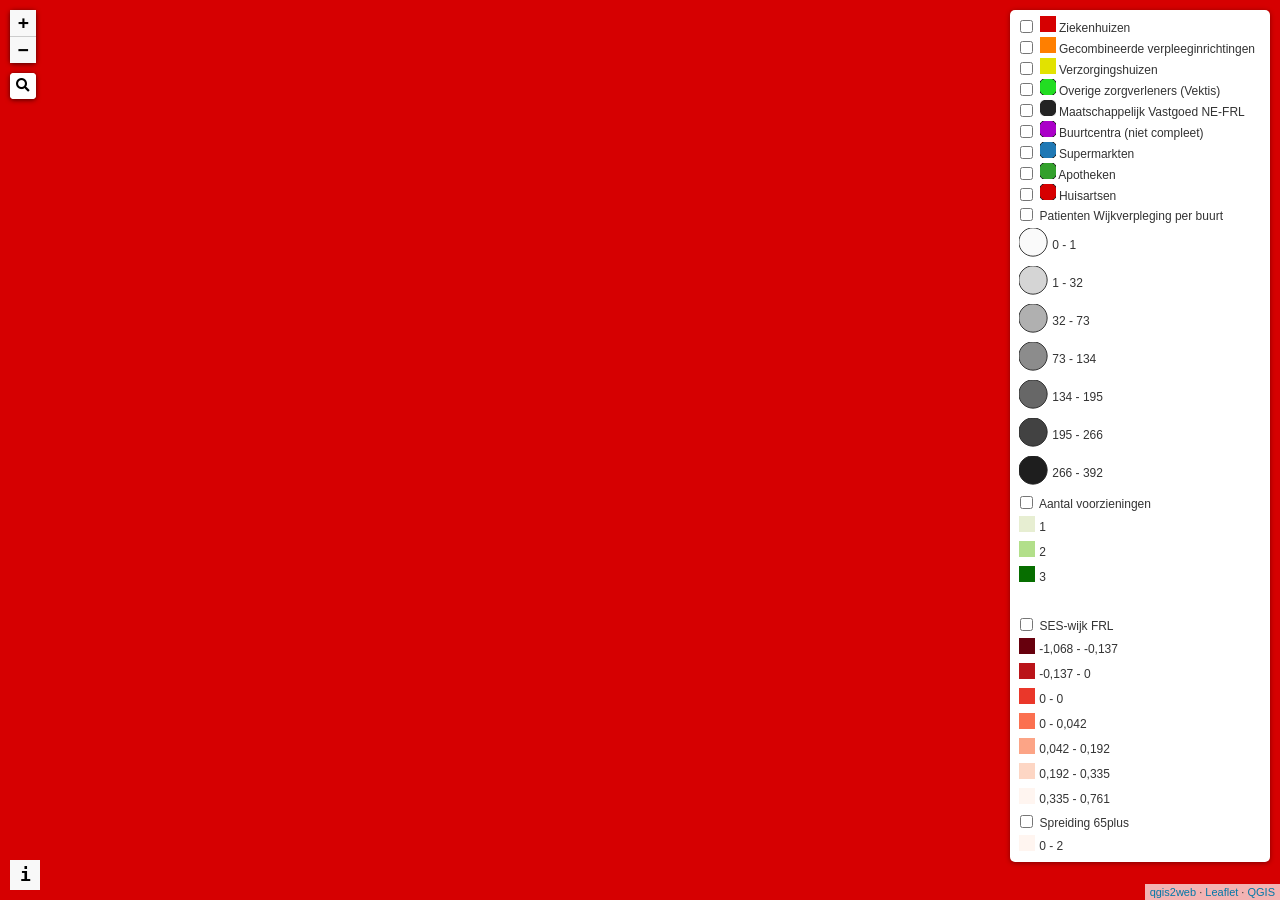
==== commit 596f05e1: "Add files via upload" ====
--- a/map.html
+++ b/map.html
@@ -32,41 +32,53 @@
         <script src="js/labelgun.min.js"></script>
         <script src="js/labels.js"></script>
         <script src="js/leaflet-control-geocoder.Geocoder.js"></script>
-        <script src="data/Spreiding65plus_1.js"></script>
-        <script src="data/SESwijkFRL_2.js"></script>
-        <script src="data/Aantalvoorzieningen_3.js"></script>
-        <script src="data/PatientenWijkverplegingperbuurt_4.js"></script>
-        <script src="data/Huisartsen_5.js"></script>
-        <script src="data/Apotheken_6.js"></script>
-        <script src="data/Supermarkten_7.js"></script>
-        <script src="data/Buurtcentranietcompleet_8.js"></script>
-        <script src="data/OverigezorgverlenersVektis_9.js"></script>
-        <script src="data/Verzorgingshuizen_10.js"></script>
-        <script src="data/Gecombineerdeverpleeginrichtingen_11.js"></script>
-        <script src="data/Ziekenhuizen_12.js"></script>
-        <script src="data/Friesland_Buurten_2020_13.js"></script>
+        <script src="data/Spreiding65plus_2.js"></script>
+        <script src="data/SESwijkFRL_3.js"></script>
+        <script src="data/Aantalvoorzieningen_4.js"></script>
+        <script src="data/PatientenWijkverplegingperbuurt_5.js"></script>
+        <script src="data/Huisartsen_6.js"></script>
+        <script src="data/Apotheken_7.js"></script>
+        <script src="data/Supermarkten_8.js"></script>
+        <script src="data/Buurtcentranietcompleet_9.js"></script>
+        <script src="data/MaatschappelijkVastgoedNEFRL_10.js"></script>
+        <script src="data/OverigezorgverlenersVektis_11.js"></script>
+        <script src="data/Verzorgingshuizen_12.js"></script>
+        <script src="data/Gecombineerdeverpleeginrichtingen_13.js"></script>
+        <script src="data/Ziekenhuizen_14.js"></script>
         <script>
         var map = L.map('map', {
             zoomControl:true, maxZoom:19, minZoom:10
-        }).fitBounds([[52.98010031410644,5.298771119318047],[53.39064291504095,6.0980030102311344]]);
+        }).fitBounds([[52.76463340261077,4.935363087758148],[53.569804840896026,6.580954082195495]]);
         var hash = new L.Hash(map);
         map.attributionControl.setPrefix('<a href="https://github.com/tomchadwin/qgis2web" target="_blank">qgis2web</a> &middot; <a href="https://leafletjs.com" title="A JS library for interactive maps">Leaflet</a> &middot; <a href="https://qgis.org">QGIS</a>');
         var autolinker = new Autolinker({truncate: {length: 30, location: 'smart'}});
         var bounds_group = new L.featureGroup([]);
         function setBounds() {
         }
-        map.createPane('pane_CartoLight_0');
-        map.getPane('pane_CartoLight_0').style.zIndex = 400;
-        var layer_CartoLight_0 = L.tileLayer('https://a.basemaps.cartocdn.com/light_all/{z}/{x}/{y}.pn', {
-            pane: 'pane_CartoLight_0',
+        map.createPane('pane_GoogleSatellite_0');
+        map.getPane('pane_GoogleSatellite_0').style.zIndex = 400;
+        var layer_GoogleSatellite_0 = L.tileLayer('http://mt1.google.com/vt/lyrs=s&x={x}&y={y}&z={z}', {
+            pane: 'pane_GoogleSatellite_0',
+            opacity: 1.0,
+            attribution: '',
+            minZoom: 10,
+            maxZoom: 19,
+            minNativeZoom: 0,
+            maxNativeZoom: 22
+        });
+        layer_GoogleSatellite_0;
+        map.createPane('pane_CartoLight_1');
+        map.getPane('pane_CartoLight_1').style.zIndex = 401;
+        var layer_CartoLight_1 = L.tileLayer('https://a.basemaps.cartocdn.com/light_all/{z}/{x}/{y}.pn', {
+            pane: 'pane_CartoLight_1',
             opacity: 1.0,
             attribution: '',
             minZoom: 10,
             maxZoom: 19,
         });
-        layer_CartoLight_0;
-        map.addLayer(layer_CartoLight_0);
-        function pop_Spreiding65plus_1(feature, layer) {
+        layer_CartoLight_1;
+        map.addLayer(layer_CartoLight_1);
+        function pop_Spreiding65plus_2(feature, layer) {
             var popupContent = '<table>\
                     <tr>\
                         <td colspan="2">' + (feature.properties['aantal_inwoners_65_jaar_en_ouder'] !== null ? autolinker.link(feature.properties['aantal_inwoners_65_jaar_en_ouder'].toLocaleString()) : '') + '</td>\
@@ -75,10 +87,10 @@
             layer.bindPopup(popupContent, {maxHeight: 400});
         }
 
-        function style_Spreiding65plus_1_0(feature) {
+        function style_Spreiding65plus_2_0(feature) {
             if (feature.properties['aantal_inwoners_65_jaar_en_ouder'] >= 0.000000 && feature.properties['aantal_inwoners_65_jaar_en_ouder'] <= 2.000000 ) {
                 return {
-                pane: 'pane_Spreiding65plus_1',
+                pane: 'pane_Spreiding65plus_2',
                 stroke: false, 
                 fill: true,
                 fillOpacity: 1,
@@ -88,7 +100,7 @@
             }
             if (feature.properties['aantal_inwoners_65_jaar_en_ouder'] >= 2.000000 && feature.properties['aantal_inwoners_65_jaar_en_ouder'] <= 5.000000 ) {
                 return {
-                pane: 'pane_Spreiding65plus_1',
+                pane: 'pane_Spreiding65plus_2',
                 stroke: false, 
                 fill: true,
                 fillOpacity: 1,
@@ -98,7 +110,7 @@
             }
             if (feature.properties['aantal_inwoners_65_jaar_en_ouder'] >= 5.000000 && feature.properties['aantal_inwoners_65_jaar_en_ouder'] <= 10.000000 ) {
                 return {
-                pane: 'pane_Spreiding65plus_1',
+                pane: 'pane_Spreiding65plus_2',
                 stroke: false, 
                 fill: true,
                 fillOpacity: 1,
@@ -108,7 +120,7 @@
             }
             if (feature.properties['aantal_inwoners_65_jaar_en_ouder'] >= 10.000000 && feature.properties['aantal_inwoners_65_jaar_en_ouder'] <= 25.000000 ) {
                 return {
-                pane: 'pane_Spreiding65plus_1',
+                pane: 'pane_Spreiding65plus_2',
                 stroke: false, 
                 fill: true,
                 fillOpacity: 1,
@@ -118,7 +130,7 @@
             }
             if (feature.properties['aantal_inwoners_65_jaar_en_ouder'] >= 25.000000 && feature.properties['aantal_inwoners_65_jaar_en_ouder'] <= 60.000000 ) {
                 return {
-                pane: 'pane_Spreiding65plus_1',
+                pane: 'pane_Spreiding65plus_2',
                 stroke: false, 
                 fill: true,
                 fillOpacity: 1,
@@ -128,7 +140,7 @@
             }
             if (feature.properties['aantal_inwoners_65_jaar_en_ouder'] >= 60.000000 && feature.properties['aantal_inwoners_65_jaar_en_ouder'] <= 120.000000 ) {
                 return {
-                pane: 'pane_Spreiding65plus_1',
+                pane: 'pane_Spreiding65plus_2',
                 stroke: false, 
                 fill: true,
                 fillOpacity: 1,
@@ -138,7 +150,7 @@
             }
             if (feature.properties['aantal_inwoners_65_jaar_en_ouder'] >= 120.000000 && feature.properties['aantal_inwoners_65_jaar_en_ouder'] <= 330.000000 ) {
                 return {
-                pane: 'pane_Spreiding65plus_1',
+                pane: 'pane_Spreiding65plus_2',
                 stroke: false, 
                 fill: true,
                 fillOpacity: 1,
@@ -147,20 +159,20 @@
             }
             }
         }
-        map.createPane('pane_Spreiding65plus_1');
-        map.getPane('pane_Spreiding65plus_1').style.zIndex = 401;
-        map.getPane('pane_Spreiding65plus_1').style['mix-blend-mode'] = 'normal';
-        var layer_Spreiding65plus_1 = new L.geoJson(json_Spreiding65plus_1, {
+        map.createPane('pane_Spreiding65plus_2');
+        map.getPane('pane_Spreiding65plus_2').style.zIndex = 402;
+        map.getPane('pane_Spreiding65plus_2').style['mix-blend-mode'] = 'normal';
+        var layer_Spreiding65plus_2 = new L.geoJson(json_Spreiding65plus_2, {
             attribution: '',
             interactive: true,
-            dataVar: 'json_Spreiding65plus_1',
-            layerName: 'layer_Spreiding65plus_1',
-            pane: 'pane_Spreiding65plus_1',
-            onEachFeature: pop_Spreiding65plus_1,
-            style: style_Spreiding65plus_1_0,
+            dataVar: 'json_Spreiding65plus_2',
+            layerName: 'layer_Spreiding65plus_2',
+            pane: 'pane_Spreiding65plus_2',
+            onEachFeature: pop_Spreiding65plus_2,
+            style: style_Spreiding65plus_2_0,
         });
-        bounds_group.addLayer(layer_Spreiding65plus_1);
-        function pop_SESwijkFRL_2(feature, layer) {
+        bounds_group.addLayer(layer_Spreiding65plus_2);
+        function pop_SESwijkFRL_3(feature, layer) {
             var popupContent = '<table>\
                     <tr>\
                         <td colspan="2"><strong>Wijknaam</strong><br />' + (feature.properties['statnaam'] !== null ? autolinker.link(feature.properties['statnaam'].toLocaleString()) : '') + '</td>\
@@ -172,10 +184,10 @@
             layer.bindPopup(popupContent, {maxHeight: 400});
         }
 
-        function style_SESwijkFRL_2_0(feature) {
+        function style_SESwijkFRL_3_0(feature) {
             if (feature.properties['yGemiddeldeScore_29'] >= -1.068000 && feature.properties['yGemiddeldeScore_29'] <= -0.137000 ) {
                 return {
-                pane: 'pane_SESwijkFRL_2',
+                pane: 'pane_SESwijkFRL_3',
                 stroke: false, 
                 fill: true,
                 fillOpacity: 1,
@@ -185,7 +197,7 @@
             }
             if (feature.properties['yGemiddeldeScore_29'] >= -0.137000 && feature.properties['yGemiddeldeScore_29'] <= 0.000000 ) {
                 return {
-                pane: 'pane_SESwijkFRL_2',
+                pane: 'pane_SESwijkFRL_3',
                 stroke: false, 
                 fill: true,
                 fillOpacity: 1,
@@ -195,7 +207,7 @@
             }
             if (feature.properties['yGemiddeldeScore_29'] >= 0.000000 && feature.properties['yGemiddeldeScore_29'] <= 0.000000 ) {
                 return {
-                pane: 'pane_SESwijkFRL_2',
+                pane: 'pane_SESwijkFRL_3',
                 stroke: false, 
                 fill: true,
                 fillOpacity: 1,
@@ -205,7 +217,7 @@
             }
             if (feature.properties['yGemiddeldeScore_29'] >= 0.000000 && feature.properties['yGemiddeldeScore_29'] <= 0.042000 ) {
                 return {
-                pane: 'pane_SESwijkFRL_2',
+                pane: 'pane_SESwijkFRL_3',
                 stroke: false, 
                 fill: true,
                 fillOpacity: 1,
@@ -215,7 +227,7 @@
             }
             if (feature.properties['yGemiddeldeScore_29'] >= 0.042000 && feature.properties['yGemiddeldeScore_29'] <= 0.192000 ) {
                 return {
-                pane: 'pane_SESwijkFRL_2',
+                pane: 'pane_SESwijkFRL_3',
                 stroke: false, 
                 fill: true,
                 fillOpacity: 1,
@@ -225,7 +237,7 @@
             }
             if (feature.properties['yGemiddeldeScore_29'] >= 0.192000 && feature.properties['yGemiddeldeScore_29'] <= 0.335000 ) {
                 return {
-                pane: 'pane_SESwijkFRL_2',
+                pane: 'pane_SESwijkFRL_3',
                 stroke: false, 
                 fill: true,
                 fillOpacity: 1,
@@ -235,7 +247,7 @@
             }
             if (feature.properties['yGemiddeldeScore_29'] >= 0.335000 && feature.properties['yGemiddeldeScore_29'] <= 0.761000 ) {
                 return {
-                pane: 'pane_SESwijkFRL_2',
+                pane: 'pane_SESwijkFRL_3',
                 stroke: false, 
                 fill: true,
                 fillOpacity: 1,
@@ -244,20 +256,20 @@
             }
             }
         }
-        map.createPane('pane_SESwijkFRL_2');
-        map.getPane('pane_SESwijkFRL_2').style.zIndex = 402;
-        map.getPane('pane_SESwijkFRL_2').style['mix-blend-mode'] = 'normal';
-        var layer_SESwijkFRL_2 = new L.geoJson(json_SESwijkFRL_2, {
+        map.createPane('pane_SESwijkFRL_3');
+        map.getPane('pane_SESwijkFRL_3').style.zIndex = 403;
+        map.getPane('pane_SESwijkFRL_3').style['mix-blend-mode'] = 'normal';
+        var layer_SESwijkFRL_3 = new L.geoJson(json_SESwijkFRL_3, {
             attribution: '',
             interactive: true,
-            dataVar: 'json_SESwijkFRL_2',
-            layerName: 'layer_SESwijkFRL_2',
-            pane: 'pane_SESwijkFRL_2',
-            onEachFeature: pop_SESwijkFRL_2,
-            style: style_SESwijkFRL_2_0,
+            dataVar: 'json_SESwijkFRL_3',
+            layerName: 'layer_SESwijkFRL_3',
+            pane: 'pane_SESwijkFRL_3',
+            onEachFeature: pop_SESwijkFRL_3,
+            style: style_SESwijkFRL_3_0,
         });
-        bounds_group.addLayer(layer_SESwijkFRL_2);
-        function pop_Aantalvoorzieningen_3(feature, layer) {
+        bounds_group.addLayer(layer_SESwijkFRL_3);
+        function pop_Aantalvoorzieningen_4(feature, layer) {
             var popupContent = '<table>\
                     <tr>\
                         <td colspan="2">' + (feature.properties['fid'] !== null ? autolinker.link(feature.properties['fid'].toLocaleString()) : '') + '</td>\
@@ -269,11 +281,11 @@
             layer.bindPopup(popupContent, {maxHeight: 400});
         }
 
-        function style_Aantalvoorzieningen_3_0(feature) {
+        function style_Aantalvoorzieningen_4_0(feature) {
             switch(String(feature.properties['aoeu'])) {
                 case '1':
                     return {
-                pane: 'pane_Aantalvoorzieningen_3',
+                pane: 'pane_Aantalvoorzieningen_4',
                 stroke: false, 
                 fill: true,
                 fillOpacity: 1,
@@ -283,7 +295,7 @@
                     break;
                 case '2':
                     return {
-                pane: 'pane_Aantalvoorzieningen_3',
+                pane: 'pane_Aantalvoorzieningen_4',
                 stroke: false, 
                 fill: true,
                 fillOpacity: 1,
@@ -293,7 +305,7 @@
                     break;
                 case '3':
                     return {
-                pane: 'pane_Aantalvoorzieningen_3',
+                pane: 'pane_Aantalvoorzieningen_4',
                 stroke: false, 
                 fill: true,
                 fillOpacity: 1,
@@ -303,7 +315,7 @@
                     break;
                 default:
                     return {
-                pane: 'pane_Aantalvoorzieningen_3',
+                pane: 'pane_Aantalvoorzieningen_4',
                 stroke: false, 
                 fill: true,
                 fillOpacity: 1,
@@ -313,20 +325,20 @@
                     break;
             }
         }
-        map.createPane('pane_Aantalvoorzieningen_3');
-        map.getPane('pane_Aantalvoorzieningen_3').style.zIndex = 403;
-        map.getPane('pane_Aantalvoorzieningen_3').style['mix-blend-mode'] = 'normal';
-        var layer_Aantalvoorzieningen_3 = new L.geoJson(json_Aantalvoorzieningen_3, {
+        map.createPane('pane_Aantalvoorzieningen_4');
+        map.getPane('pane_Aantalvoorzieningen_4').style.zIndex = 404;
+        map.getPane('pane_Aantalvoorzieningen_4').style['mix-blend-mode'] = 'normal';
+        var layer_Aantalvoorzieningen_4 = new L.geoJson(json_Aantalvoorzieningen_4, {
             attribution: '',
             interactive: true,
-            dataVar: 'json_Aantalvoorzieningen_3',
-            layerName: 'layer_Aantalvoorzieningen_3',
-            pane: 'pane_Aantalvoorzieningen_3',
-            onEachFeature: pop_Aantalvoorzieningen_3,
-            style: style_Aantalvoorzieningen_3_0,
+            dataVar: 'json_Aantalvoorzieningen_4',
+            layerName: 'layer_Aantalvoorzieningen_4',
+            pane: 'pane_Aantalvoorzieningen_4',
+            onEachFeature: pop_Aantalvoorzieningen_4,
+            style: style_Aantalvoorzieningen_4_0,
         });
-        bounds_group.addLayer(layer_Aantalvoorzieningen_3);
-        function pop_PatientenWijkverplegingperbuurt_4(feature, layer) {
+        bounds_group.addLayer(layer_Aantalvoorzieningen_4);
+        function pop_PatientenWijkverplegingperbuurt_5(feature, layer) {
             var popupContent = '<table>\
                     <tr>\
                         <td colspan="2"><strong>Buurtnaam</strong><br />' + (feature.properties['buurtnaam'] !== null ? autolinker.link(feature.properties['buurtnaam'].toLocaleString()) : '') + '</td>\
@@ -341,10 +353,10 @@
             layer.bindPopup(popupContent, {maxHeight: 400});
         }
 
-        function style_PatientenWijkverplegingperbuurt_4_0(feature) {
+        function style_PatientenWijkverplegingperbuurt_5_0(feature) {
             if (feature.properties['FAantal patiënten'] >= 0.000000 && feature.properties['FAantal patiënten'] <= 1.000000 ) {
                 return {
-                pane: 'pane_PatientenWijkverplegingperbuurt_4',
+                pane: 'pane_PatientenWijkverplegingperbuurt_5',
                 radius: 12.0,
                 opacity: 1,
                 color: 'rgba(35,35,35,1.0)',
@@ -360,7 +372,7 @@
             }
             if (feature.properties['FAantal patiënten'] >= 1.000000 && feature.properties['FAantal patiënten'] <= 32.000000 ) {
                 return {
-                pane: 'pane_PatientenWijkverplegingperbuurt_4',
+                pane: 'pane_PatientenWijkverplegingperbuurt_5',
                 radius: 12.0,
                 opacity: 1,
                 color: 'rgba(35,35,35,1.0)',
@@ -376,7 +388,7 @@
             }
             if (feature.properties['FAantal patiënten'] >= 32.000000 && feature.properties['FAantal patiënten'] <= 73.000000 ) {
                 return {
-                pane: 'pane_PatientenWijkverplegingperbuurt_4',
+                pane: 'pane_PatientenWijkverplegingperbuurt_5',
                 radius: 12.0,
                 opacity: 1,
                 color: 'rgba(35,35,35,1.0)',
@@ -392,7 +404,7 @@
             }
             if (feature.properties['FAantal patiënten'] >= 73.000000 && feature.properties['FAantal patiënten'] <= 134.000000 ) {
                 return {
-                pane: 'pane_PatientenWijkverplegingperbuurt_4',
+                pane: 'pane_PatientenWijkverplegingperbuurt_5',
                 radius: 12.0,
                 opacity: 1,
                 color: 'rgba(35,35,35,1.0)',
@@ -408,7 +420,7 @@
             }
             if (feature.properties['FAantal patiënten'] >= 134.000000 && feature.properties['FAantal patiënten'] <= 195.000000 ) {
                 return {
-                pane: 'pane_PatientenWijkverplegingperbuurt_4',
+                pane: 'pane_PatientenWijkverplegingperbuurt_5',
                 radius: 12.0,
                 opacity: 1,
                 color: 'rgba(35,35,35,1.0)',
@@ -424,7 +436,7 @@
             }
             if (feature.properties['FAantal patiënten'] >= 195.000000 && feature.properties['FAantal patiënten'] <= 266.000000 ) {
                 return {
-                pane: 'pane_PatientenWijkverplegingperbuurt_4',
+                pane: 'pane_PatientenWijkverplegingperbuurt_5',
                 radius: 12.0,
                 opacity: 1,
                 color: 'rgba(35,35,35,1.0)',
@@ -440,7 +452,7 @@
             }
             if (feature.properties['FAantal patiënten'] >= 266.000000 && feature.properties['FAantal patiënten'] <= 392.000000 ) {
                 return {
-                pane: 'pane_PatientenWijkverplegingperbuurt_4',
+                pane: 'pane_PatientenWijkverplegingperbuurt_5',
                 radius: 12.0,
                 opacity: 1,
                 color: 'rgba(35,35,35,1.0)',
@@ -455,26 +467,26 @@
             }
             }
         }
-        map.createPane('pane_PatientenWijkverplegingperbuurt_4');
-        map.getPane('pane_PatientenWijkverplegingperbuurt_4').style.zIndex = 404;
-        map.getPane('pane_PatientenWijkverplegingperbuurt_4').style['mix-blend-mode'] = 'normal';
-        var layer_PatientenWijkverplegingperbuurt_4 = new L.geoJson(json_PatientenWijkverplegingperbuurt_4, {
+        map.createPane('pane_PatientenWijkverplegingperbuurt_5');
+        map.getPane('pane_PatientenWijkverplegingperbuurt_5').style.zIndex = 405;
+        map.getPane('pane_PatientenWijkverplegingperbuurt_5').style['mix-blend-mode'] = 'normal';
+        var layer_PatientenWijkverplegingperbuurt_5 = new L.geoJson(json_PatientenWijkverplegingperbuurt_5, {
             attribution: '',
             interactive: true,
-            dataVar: 'json_PatientenWijkverplegingperbuurt_4',
-            layerName: 'layer_PatientenWijkverplegingperbuurt_4',
-            pane: 'pane_PatientenWijkverplegingperbuurt_4',
-            onEachFeature: pop_PatientenWijkverplegingperbuurt_4,
+            dataVar: 'json_PatientenWijkverplegingperbuurt_5',
+            layerName: 'layer_PatientenWijkverplegingperbuurt_5',
+            pane: 'pane_PatientenWijkverplegingperbuurt_5',
+            onEachFeature: pop_PatientenWijkverplegingperbuurt_5,
             pointToLayer: function (feature, latlng) {
                 var context = {
                     feature: feature,
                     variables: {}
                 };
-                return L.circleMarker(latlng, style_PatientenWijkverplegingperbuurt_4_0(feature));
+                return L.circleMarker(latlng, style_PatientenWijkverplegingperbuurt_5_0(feature));
             },
         });
-        bounds_group.addLayer(layer_PatientenWijkverplegingperbuurt_4);
-        function pop_Huisartsen_5(feature, layer) {
+        bounds_group.addLayer(layer_PatientenWijkverplegingperbuurt_5);
+        function pop_Huisartsen_6(feature, layer) {
             var popupContent = '<table>\
                     <tr>\
                         <td colspan="2">' + (feature.properties['fid'] !== null ? autolinker.link(feature.properties['fid'].toLocaleString()) : '') + '</td>\
@@ -549,9 +561,9 @@
             layer.bindPopup(popupContent, {maxHeight: 400});
         }
 
-        function style_Huisartsen_5_0() {
+        function style_Huisartsen_6_0() {
             return {
-                pane: 'pane_Huisartsen_5',
+                pane: 'pane_Huisartsen_6',
                 radius: 8.0,
                 opacity: 1,
                 color: 'rgba(35,35,35,1.0)',
@@ -565,26 +577,26 @@
                 interactive: true,
             }
         }
-        map.createPane('pane_Huisartsen_5');
-        map.getPane('pane_Huisartsen_5').style.zIndex = 405;
-        map.getPane('pane_Huisartsen_5').style['mix-blend-mode'] = 'normal';
-        var layer_Huisartsen_5 = new L.geoJson(json_Huisartsen_5, {
+        map.createPane('pane_Huisartsen_6');
+        map.getPane('pane_Huisartsen_6').style.zIndex = 406;
+        map.getPane('pane_Huisartsen_6').style['mix-blend-mode'] = 'normal';
+        var layer_Huisartsen_6 = new L.geoJson(json_Huisartsen_6, {
             attribution: '',
             interactive: true,
-            dataVar: 'json_Huisartsen_5',
-            layerName: 'layer_Huisartsen_5',
-            pane: 'pane_Huisartsen_5',
-            onEachFeature: pop_Huisartsen_5,
+            dataVar: 'json_Huisartsen_6',
+            layerName: 'layer_Huisartsen_6',
+            pane: 'pane_Huisartsen_6',
+            onEachFeature: pop_Huisartsen_6,
             pointToLayer: function (feature, latlng) {
                 var context = {
                     feature: feature,
                     variables: {}
                 };
-                return L.circleMarker(latlng, style_Huisartsen_5_0(feature));
+                return L.circleMarker(latlng, style_Huisartsen_6_0(feature));
             },
         });
-        bounds_group.addLayer(layer_Huisartsen_5);
-        function pop_Apotheken_6(feature, layer) {
+        bounds_group.addLayer(layer_Huisartsen_6);
+        function pop_Apotheken_7(feature, layer) {
             var popupContent = '<table>\
                     <tr>\
                         <td colspan="2">' + (feature.properties['fid'] !== null ? autolinker.link(feature.properties['fid'].toLocaleString()) : '') + '</td>\
@@ -656,9 +668,9 @@
             layer.bindPopup(popupContent, {maxHeight: 400});
         }
 
-        function style_Apotheken_6_0() {
+        function style_Apotheken_7_0() {
             return {
-                pane: 'pane_Apotheken_6',
+                pane: 'pane_Apotheken_7',
                 radius: 8.0,
                 opacity: 1,
                 color: 'rgba(35,35,35,1.0)',
@@ -672,26 +684,26 @@
                 interactive: true,
             }
         }
-        map.createPane('pane_Apotheken_6');
-        map.getPane('pane_Apotheken_6').style.zIndex = 406;
-        map.getPane('pane_Apotheken_6').style['mix-blend-mode'] = 'normal';
-        var layer_Apotheken_6 = new L.geoJson(json_Apotheken_6, {
+        map.createPane('pane_Apotheken_7');
+        map.getPane('pane_Apotheken_7').style.zIndex = 407;
+        map.getPane('pane_Apotheken_7').style['mix-blend-mode'] = 'normal';
+        var layer_Apotheken_7 = new L.geoJson(json_Apotheken_7, {
             attribution: '',
             interactive: true,
-            dataVar: 'json_Apotheken_6',
-            layerName: 'layer_Apotheken_6',
-            pane: 'pane_Apotheken_6',
-            onEachFeature: pop_Apotheken_6,
+            dataVar: 'json_Apotheken_7',
+            layerName: 'layer_Apotheken_7',
+            pane: 'pane_Apotheken_7',
+            onEachFeature: pop_Apotheken_7,
             pointToLayer: function (feature, latlng) {
                 var context = {
                     feature: feature,
                     variables: {}
                 };
-                return L.circleMarker(latlng, style_Apotheken_6_0(feature));
+                return L.circleMarker(latlng, style_Apotheken_7_0(feature));
             },
         });
-        bounds_group.addLayer(layer_Apotheken_6);
-        function pop_Supermarkten_7(feature, layer) {
+        bounds_group.addLayer(layer_Apotheken_7);
+        function pop_Supermarkten_8(feature, layer) {
             var popupContent = '<table>\
                     <tr>\
                         <td colspan="2">' + (feature.properties['fid'] !== null ? autolinker.link(feature.properties['fid'].toLocaleString()) : '') + '</td>\
@@ -1036,9 +1048,9 @@
             layer.bindPopup(popupContent, {maxHeight: 400});
         }
 
-        function style_Supermarkten_7_0() {
+        function style_Supermarkten_8_0() {
             return {
-                pane: 'pane_Supermarkten_7',
+                pane: 'pane_Supermarkten_8',
                 radius: 8.0,
                 opacity: 1,
                 color: 'rgba(35,35,35,1.0)',
@@ -1052,26 +1064,26 @@
                 interactive: true,
             }
         }
-        map.createPane('pane_Supermarkten_7');
-        map.getPane('pane_Supermarkten_7').style.zIndex = 407;
-        map.getPane('pane_Supermarkten_7').style['mix-blend-mode'] = 'normal';
-        var layer_Supermarkten_7 = new L.geoJson(json_Supermarkten_7, {
+        map.createPane('pane_Supermarkten_8');
+        map.getPane('pane_Supermarkten_8').style.zIndex = 408;
+        map.getPane('pane_Supermarkten_8').style['mix-blend-mode'] = 'normal';
+        var layer_Supermarkten_8 = new L.geoJson(json_Supermarkten_8, {
             attribution: '',
             interactive: true,
-            dataVar: 'json_Supermarkten_7',
-            layerName: 'layer_Supermarkten_7',
-            pane: 'pane_Supermarkten_7',
-            onEachFeature: pop_Supermarkten_7,
+            dataVar: 'json_Supermarkten_8',
+            layerName: 'layer_Supermarkten_8',
+            pane: 'pane_Supermarkten_8',
+            onEachFeature: pop_Supermarkten_8,
             pointToLayer: function (feature, latlng) {
                 var context = {
                     feature: feature,
                     variables: {}
                 };
-                return L.circleMarker(latlng, style_Supermarkten_7_0(feature));
+                return L.circleMarker(latlng, style_Supermarkten_8_0(feature));
             },
         });
-        bounds_group.addLayer(layer_Supermarkten_7);
-        function pop_Buurtcentranietcompleet_8(feature, layer) {
+        bounds_group.addLayer(layer_Supermarkten_8);
+        function pop_Buurtcentranietcompleet_9(feature, layer) {
             var popupContent = '<table>\
                     <tr>\
                         <td colspan="2">' + (feature.properties['fid'] !== null ? autolinker.link(feature.properties['fid'].toLocaleString()) : '') + '</td>\
@@ -1266,9 +1278,9 @@
             layer.bindPopup(popupContent, {maxHeight: 400});
         }
 
-        function style_Buurtcentranietcompleet_8_0() {
+        function style_Buurtcentranietcompleet_9_0() {
             return {
-                pane: 'pane_Buurtcentranietcompleet_8',
+                pane: 'pane_Buurtcentranietcompleet_9',
                 radius: 8.0,
                 opacity: 1,
                 color: 'rgba(35,35,35,1.0)',
@@ -1282,40 +1294,123 @@
                 interactive: true,
             }
         }
-        map.createPane('pane_Buurtcentranietcompleet_8');
-        map.getPane('pane_Buurtcentranietcompleet_8').style.zIndex = 408;
-        map.getPane('pane_Buurtcentranietcompleet_8').style['mix-blend-mode'] = 'normal';
-        var layer_Buurtcentranietcompleet_8 = new L.geoJson(json_Buurtcentranietcompleet_8, {
+        map.createPane('pane_Buurtcentranietcompleet_9');
+        map.getPane('pane_Buurtcentranietcompleet_9').style.zIndex = 409;
+        map.getPane('pane_Buurtcentranietcompleet_9').style['mix-blend-mode'] = 'normal';
+        var layer_Buurtcentranietcompleet_9 = new L.geoJson(json_Buurtcentranietcompleet_9, {
             attribution: '',
             interactive: true,
-            dataVar: 'json_Buurtcentranietcompleet_8',
-            layerName: 'layer_Buurtcentranietcompleet_8',
-            pane: 'pane_Buurtcentranietcompleet_8',
-            onEachFeature: pop_Buurtcentranietcompleet_8,
+            dataVar: 'json_Buurtcentranietcompleet_9',
+            layerName: 'layer_Buurtcentranietcompleet_9',
+            pane: 'pane_Buurtcentranietcompleet_9',
+            onEachFeature: pop_Buurtcentranietcompleet_9,
             pointToLayer: function (feature, latlng) {
                 var context = {
                     feature: feature,
                     variables: {}
                 };
-                return L.circleMarker(latlng, style_Buurtcentranietcompleet_8_0(feature));
+                return L.circleMarker(latlng, style_Buurtcentranietcompleet_9_0(feature));
             },
         });
-        bounds_group.addLayer(layer_Buurtcentranietcompleet_8);
-        function pop_OverigezorgverlenersVektis_9(feature, layer) {
+        bounds_group.addLayer(layer_Buurtcentranietcompleet_9);
+        function pop_MaatschappelijkVastgoedNEFRL_10(feature, layer) {
             var popupContent = '<table>\
                     <tr>\
-                        <td colspan="2"><strong>Zorgsoort code</strong><br />' + (feature.properties['ZORGSOORT'] !== null ? autolinker.link(feature.properties['ZORGSOORT'].toLocaleString()) : '') + '</td>\
-                    </tr>\
-                    <tr>\
-                        <td colspan="2"><strong>Zorgsoort</strong><br />' + (feature.properties['ZORGSOORT_'] !== null ? autolinker.link(feature.properties['ZORGSOORT_'].toLocaleString()) : '') + '</td>\
+                        <td colspan="2">' + (feature.properties['Gemeente'] !== null ? autolinker.link(feature.properties['Gemeente'].toLocaleString()) : '') + '</td>\
+                    </tr>\
+                    <tr>\
+                        <td colspan="2">' + (feature.properties['Plaats'] !== null ? autolinker.link(feature.properties['Plaats'].toLocaleString()) : '') + '</td>\
+                    </tr>\
+                    <tr>\
+                        <td colspan="2">' + (feature.properties['Straat'] !== null ? autolinker.link(feature.properties['Straat'].toLocaleString()) : '') + '</td>\
+                    </tr>\
+                    <tr>\
+                        <td colspan="2">' + (feature.properties['Huisnummer'] !== null ? autolinker.link(feature.properties['Huisnummer'].toLocaleString()) : '') + '</td>\
+                    </tr>\
+                    <tr>\
+                        <td colspan="2">' + (feature.properties['Adres'] !== null ? autolinker.link(feature.properties['Adres'].toLocaleString()) : '') + '</td>\
+                    </tr>\
+                    <tr>\
+                        <td colspan="2">' + (feature.properties['Postcode'] !== null ? autolinker.link(feature.properties['Postcode'].toLocaleString()) : '') + '</td>\
+                    </tr>\
+                    <tr>\
+                        <td colspan="2">' + (feature.properties['Categorie'] !== null ? autolinker.link(feature.properties['Categorie'].toLocaleString()) : '') + '</td>\
+                    </tr>\
+                    <tr>\
+                        <td colspan="2">' + (feature.properties['Naam'] !== null ? autolinker.link(feature.properties['Naam'].toLocaleString()) : '') + '</td>\
+                    </tr>\
+                    <tr>\
+                        <td colspan="2">' + (feature.properties['result_num'] !== null ? autolinker.link(feature.properties['result_num'].toLocaleString()) : '') + '</td>\
+                    </tr>\
+                    <tr>\
+                        <td colspan="2">' + (feature.properties['status'] !== null ? autolinker.link(feature.properties['status'].toLocaleString()) : '') + '</td>\
+                    </tr>\
+                    <tr>\
+                        <td colspan="2">' + (feature.properties['formatted_'] !== null ? autolinker.link(feature.properties['formatted_'].toLocaleString()) : '') + '</td>\
+                    </tr>\
+                    <tr>\
+                        <td colspan="2">' + (feature.properties['place_id'] !== null ? autolinker.link(feature.properties['place_id'].toLocaleString()) : '') + '</td>\
+                    </tr>\
+                    <tr>\
+                        <td colspan="2">' + (feature.properties['location_t'] !== null ? autolinker.link(feature.properties['location_t'].toLocaleString()) : '') + '</td>\
+                    </tr>\
+                    <tr>\
+                        <td colspan="2">' + (feature.properties['latlong'] !== null ? autolinker.link(feature.properties['latlong'].toLocaleString()) : '') + '</td>\
                     </tr>\
                 </table>';
             layer.bindPopup(popupContent, {maxHeight: 400});
         }
 
-        function style_OverigezorgverlenersVektis_9_0() {
+        function style_MaatschappelijkVastgoedNEFRL_10_0() {
             return {
-                pane: 'pane_OverigezorgverlenersVektis_9',
+                pane: 'pane_MaatschappelijkVastgoedNEFRL_10',
+                radius: 8.0,
+                opacity: 1,
+                color: 'rgba(199,199,199,1.0)',
+                dashArray: '',
+                lineCap: 'butt',
+                lineJoin: 'miter',
+                weight: 1,
+                fill: true,
+                fillOpacity: 1,
+                fillColor: 'rgba(35,35,35,1.0)',
+                interactive: true,
+            }
+        }
+        map.createPane('pane_MaatschappelijkVastgoedNEFRL_10');
+        map.getPane('pane_MaatschappelijkVastgoedNEFRL_10').style.zIndex = 410;
+        map.getPane('pane_MaatschappelijkVastgoedNEFRL_10').style['mix-blend-mode'] = 'normal';
+        var layer_MaatschappelijkVastgoedNEFRL_10 = new L.geoJson(json_MaatschappelijkVastgoedNEFRL_10, {
+            attribution: '',
+            interactive: true,
+            dataVar: 'json_MaatschappelijkVastgoedNEFRL_10',
+            layerName: 'layer_MaatschappelijkVastgoedNEFRL_10',
+            pane: 'pane_MaatschappelijkVastgoedNEFRL_10',
+            onEachFeature: pop_MaatschappelijkVastgoedNEFRL_10,
+            pointToLayer: function (feature, latlng) {
+                var context = {
+                    feature: feature,
+                    variables: {}
+                };
+                return L.circleMarker(latlng, style_MaatschappelijkVastgoedNEFRL_10_0(feature));
+            },
+        });
+        bounds_group.addLayer(layer_MaatschappelijkVastgoedNEFRL_10);
+        function pop_OverigezorgverlenersVektis_11(feature, layer) {
+            var popupContent = '<table>\
+                    <tr>\
+                        <td colspan="2"><strong>Zorgsoort code</strong><br />' + (feature.properties['ZORGSOORT'] !== null ? autolinker.link(feature.properties['ZORGSOORT'].toLocaleString()) : '') + '</td>\
+                    </tr>\
+                    <tr>\
+                        <td colspan="2"><strong>Zorgsoort</strong><br />' + (feature.properties['ZORGSOORT_'] !== null ? autolinker.link(feature.properties['ZORGSOORT_'].toLocaleString()) : '') + '</td>\
+                    </tr>\
+                </table>';
+            layer.bindPopup(popupContent, {maxHeight: 400});
+        }
+
+        function style_OverigezorgverlenersVektis_11_0() {
+            return {
+                pane: 'pane_OverigezorgverlenersVektis_11',
                 radius: 8.0,
                 opacity: 1,
                 color: 'rgba(35,35,35,1.0)',
@@ -1329,26 +1424,26 @@
                 interactive: true,
             }
         }
-        map.createPane('pane_OverigezorgverlenersVektis_9');
-        map.getPane('pane_OverigezorgverlenersVektis_9').style.zIndex = 409;
-        map.getPane('pane_OverigezorgverlenersVektis_9').style['mix-blend-mode'] = 'normal';
-        var layer_OverigezorgverlenersVektis_9 = new L.geoJson(json_OverigezorgverlenersVektis_9, {
+        map.createPane('pane_OverigezorgverlenersVektis_11');
+        map.getPane('pane_OverigezorgverlenersVektis_11').style.zIndex = 411;
+        map.getPane('pane_OverigezorgverlenersVektis_11').style['mix-blend-mode'] = 'normal';
+        var layer_OverigezorgverlenersVektis_11 = new L.geoJson(json_OverigezorgverlenersVektis_11, {
             attribution: '',
             interactive: true,
-            dataVar: 'json_OverigezorgverlenersVektis_9',
-            layerName: 'layer_OverigezorgverlenersVektis_9',
-            pane: 'pane_OverigezorgverlenersVektis_9',
-            onEachFeature: pop_OverigezorgverlenersVektis_9,
+            dataVar: 'json_OverigezorgverlenersVektis_11',
+            layerName: 'layer_OverigezorgverlenersVektis_11',
+            pane: 'pane_OverigezorgverlenersVektis_11',
+            onEachFeature: pop_OverigezorgverlenersVektis_11,
             pointToLayer: function (feature, latlng) {
                 var context = {
                     feature: feature,
                     variables: {}
                 };
-                return L.circleMarker(latlng, style_OverigezorgverlenersVektis_9_0(feature));
+                return L.circleMarker(latlng, style_OverigezorgverlenersVektis_11_0(feature));
             },
         });
-        bounds_group.addLayer(layer_OverigezorgverlenersVektis_9);
-        function pop_Verzorgingshuizen_10(feature, layer) {
+        bounds_group.addLayer(layer_OverigezorgverlenersVektis_11);
+        function pop_Verzorgingshuizen_12(feature, layer) {
             var popupContent = '<table>\
                     <tr>\
                         <td colspan="2">' + (feature.properties['AGBCODE'] !== null ? autolinker.link(feature.properties['AGBCODE'].toLocaleString()) : '') + '</td>\
@@ -1417,9 +1512,9 @@
             layer.bindPopup(popupContent, {maxHeight: 400});
         }
 
-        function style_Verzorgingshuizen_10_0() {
+        function style_Verzorgingshuizen_12_0() {
             return {
-                pane: 'pane_Verzorgingshuizen_10',
+                pane: 'pane_Verzorgingshuizen_12',
                 radius: 16.0,
                 opacity: 1,
                 color: 'rgba(186,186,186,1.0)',
@@ -1433,26 +1528,26 @@
                 interactive: true,
             }
         }
-        map.createPane('pane_Verzorgingshuizen_10');
-        map.getPane('pane_Verzorgingshuizen_10').style.zIndex = 410;
-        map.getPane('pane_Verzorgingshuizen_10').style['mix-blend-mode'] = 'normal';
-        var layer_Verzorgingshuizen_10 = new L.geoJson(json_Verzorgingshuizen_10, {
+        map.createPane('pane_Verzorgingshuizen_12');
+        map.getPane('pane_Verzorgingshuizen_12').style.zIndex = 412;
+        map.getPane('pane_Verzorgingshuizen_12').style['mix-blend-mode'] = 'normal';
+        var layer_Verzorgingshuizen_12 = new L.geoJson(json_Verzorgingshuizen_12, {
             attribution: '',
             interactive: true,
-            dataVar: 'json_Verzorgingshuizen_10',
-            layerName: 'layer_Verzorgingshuizen_10',
-            pane: 'pane_Verzorgingshuizen_10',
-            onEachFeature: pop_Verzorgingshuizen_10,
+            dataVar: 'json_Verzorgingshuizen_12',
+            layerName: 'layer_Verzorgingshuizen_12',
+            pane: 'pane_Verzorgingshuizen_12',
+            onEachFeature: pop_Verzorgingshuizen_12,
             pointToLayer: function (feature, latlng) {
                 var context = {
                     feature: feature,
                     variables: {}
                 };
-                return L.circleMarker(latlng, style_Verzorgingshuizen_10_0(feature));
+                return L.circleMarker(latlng, style_Verzorgingshuizen_12_0(feature));
             },
         });
-        bounds_group.addLayer(layer_Verzorgingshuizen_10);
-        function pop_Gecombineerdeverpleeginrichtingen_11(feature, layer) {
+        bounds_group.addLayer(layer_Verzorgingshuizen_12);
+        function pop_Gecombineerdeverpleeginrichtingen_13(feature, layer) {
             var popupContent = '<table>\
                     <tr>\
                         <td colspan="2">' + (feature.properties['AGBCODE'] !== null ? autolinker.link(feature.properties['AGBCODE'].toLocaleString()) : '') + '</td>\
@@ -1521,9 +1616,9 @@
             layer.bindPopup(popupContent, {maxHeight: 400});
         }
 
-        function style_Gecombineerdeverpleeginrichtingen_11_0() {
+        function style_Gecombineerdeverpleeginrichtingen_13_0() {
             return {
-                pane: 'pane_Gecombineerdeverpleeginrichtingen_11',
+                pane: 'pane_Gecombineerdeverpleeginrichtingen_13',
                 radius: 16.0,
                 opacity: 1,
                 color: 'rgba(186,186,186,1.0)',
@@ -1537,26 +1632,26 @@
                 interactive: true,
             }
         }
-        map.createPane('pane_Gecombineerdeverpleeginrichtingen_11');
-        map.getPane('pane_Gecombineerdeverpleeginrichtingen_11').style.zIndex = 411;
-        map.getPane('pane_Gecombineerdeverpleeginrichtingen_11').style['mix-blend-mode'] = 'normal';
-        var layer_Gecombineerdeverpleeginrichtingen_11 = new L.geoJson(json_Gecombineerdeverpleeginrichtingen_11, {
+        map.createPane('pane_Gecombineerdeverpleeginrichtingen_13');
+        map.getPane('pane_Gecombineerdeverpleeginrichtingen_13').style.zIndex = 413;
+        map.getPane('pane_Gecombineerdeverpleeginrichtingen_13').style['mix-blend-mode'] = 'normal';
+        var layer_Gecombineerdeverpleeginrichtingen_13 = new L.geoJson(json_Gecombineerdeverpleeginrichtingen_13, {
             attribution: '',
             interactive: true,
-            dataVar: 'json_Gecombineerdeverpleeginrichtingen_11',
-            layerName: 'layer_Gecombineerdeverpleeginrichtingen_11',
-            pane: 'pane_Gecombineerdeverpleeginrichtingen_11',
-            onEachFeature: pop_Gecombineerdeverpleeginrichtingen_11,
+            dataVar: 'json_Gecombineerdeverpleeginrichtingen_13',
+            layerName: 'layer_Gecombineerdeverpleeginrichtingen_13',
+            pane: 'pane_Gecombineerdeverpleeginrichtingen_13',
+            onEachFeature: pop_Gecombineerdeverpleeginrichtingen_13,
             pointToLayer: function (feature, latlng) {
                 var context = {
                     feature: feature,
                     variables: {}
                 };
-                return L.circleMarker(latlng, style_Gecombineerdeverpleeginrichtingen_11_0(feature));
+                return L.circleMarker(latlng, style_Gecombineerdeverpleeginrichtingen_13_0(feature));
             },
         });
-        bounds_group.addLayer(layer_Gecombineerdeverpleeginrichtingen_11);
-        function pop_Ziekenhuizen_12(feature, layer) {
+        bounds_group.addLayer(layer_Gecombineerdeverpleeginrichtingen_13);
+        function pop_Ziekenhuizen_14(feature, layer) {
             var popupContent = '<table>\
                     <tr>\
                         <td colspan="2">' + (feature.properties['AGBCODE'] !== null ? autolinker.link(feature.properties['AGBCODE'].toLocaleString()) : '') + '</td>\
@@ -1625,9 +1720,9 @@
             layer.bindPopup(popupContent, {maxHeight: 400});
         }
 
-        function style_Ziekenhuizen_12_0() {
+        function style_Ziekenhuizen_14_0() {
             return {
-                pane: 'pane_Ziekenhuizen_12',
+                pane: 'pane_Ziekenhuizen_14',
                 radius: 16.0,
                 opacity: 1,
                 color: 'rgba(186,186,186,1.0)',
@@ -1641,66 +1736,25 @@
                 interactive: true,
             }
         }
-        map.createPane('pane_Ziekenhuizen_12');
-        map.getPane('pane_Ziekenhuizen_12').style.zIndex = 412;
-        map.getPane('pane_Ziekenhuizen_12').style['mix-blend-mode'] = 'normal';
-        var layer_Ziekenhuizen_12 = new L.geoJson(json_Ziekenhuizen_12, {
+        map.createPane('pane_Ziekenhuizen_14');
+        map.getPane('pane_Ziekenhuizen_14').style.zIndex = 414;
+        map.getPane('pane_Ziekenhuizen_14').style['mix-blend-mode'] = 'normal';
+        var layer_Ziekenhuizen_14 = new L.geoJson(json_Ziekenhuizen_14, {
             attribution: '',
             interactive: true,
-            dataVar: 'json_Ziekenhuizen_12',
-            layerName: 'layer_Ziekenhuizen_12',
-            pane: 'pane_Ziekenhuizen_12',
-            onEachFeature: pop_Ziekenhuizen_12,
+            dataVar: 'json_Ziekenhuizen_14',
+            layerName: 'layer_Ziekenhuizen_14',
+            pane: 'pane_Ziekenhuizen_14',
+            onEachFeature: pop_Ziekenhuizen_14,
             pointToLayer: function (feature, latlng) {
                 var context = {
                     feature: feature,
                     variables: {}
                 };
-                return L.circleMarker(latlng, style_Ziekenhuizen_12_0(feature));
+                return L.circleMarker(latlng, style_Ziekenhuizen_14_0(feature));
             },
         });
-        bounds_group.addLayer(layer_Ziekenhuizen_12);
-        function pop_Friesland_Buurten_2020_13(feature, layer) {
-            var popupContent = '<table>\
-                    <tr>\
-                        <td colspan="2">' + (feature.properties['buurtcode'] !== null ? autolinker.link(feature.properties['buurtcode'].toLocaleString()) : '') + '</td>\
-                    </tr>\
-                    <tr>\
-                        <td colspan="2">' + (feature.properties['buurtnaam'] !== null ? autolinker.link(feature.properties['buurtnaam'].toLocaleString()) : '') + '</td>\
-                    </tr>\
-                    <tr>\
-                        <td colspan="2">' + (feature.properties['aantalInwo'] !== null ? autolinker.link(feature.properties['aantalInwo'].toLocaleString()) : '') + '</td>\
-                    </tr>\
-                </table>';
-            layer.bindPopup(popupContent, {maxHeight: 400});
-        }
-
-        function style_Friesland_Buurten_2020_13_0() {
-            return {
-                pane: 'pane_Friesland_Buurten_2020_13',
-                opacity: 1,
-                color: 'rgba(194,194,194,1.0)',
-                dashArray: '',
-                lineCap: 'butt',
-                lineJoin: 'miter',
-                weight: 2.0, 
-                fillOpacity: 0,
-                interactive: true,
-            }
-        }
-        map.createPane('pane_Friesland_Buurten_2020_13');
-        map.getPane('pane_Friesland_Buurten_2020_13').style.zIndex = 413;
-        map.getPane('pane_Friesland_Buurten_2020_13').style['mix-blend-mode'] = 'normal';
-        var layer_Friesland_Buurten_2020_13 = new L.geoJson(json_Friesland_Buurten_2020_13, {
-            attribution: '',
-            interactive: true,
-            dataVar: 'json_Friesland_Buurten_2020_13',
-            layerName: 'layer_Friesland_Buurten_2020_13',
-            pane: 'pane_Friesland_Buurten_2020_13',
-            onEachFeature: pop_Friesland_Buurten_2020_13,
-            style: style_Friesland_Buurten_2020_13_0,
-        });
-        bounds_group.addLayer(layer_Friesland_Buurten_2020_13);
+        bounds_group.addLayer(layer_Ziekenhuizen_14);
             var abstract = new L.Control({'position':'bottomleft'});
             abstract.onAdd = function (map) {
                 this._div = L.DomUtil.create('div',
@@ -1733,17 +1787,17 @@
         document.getElementsByClassName('leaflet-control-geocoder-icon')[0]
         .title += 'Search for a place';
         var baseMaps = {};
-        L.control.layers(baseMaps,{'<img src="legend/Friesland_Buurten_2020_13.png" /> Friesland_Buurten_2020': layer_Friesland_Buurten_2020_13,'<img src="legend/Ziekenhuizen_12.png" /> Ziekenhuizen': layer_Ziekenhuizen_12,'<img src="legend/Gecombineerdeverpleeginrichtingen_11.png" /> Gecombineerde verpleeginrichtingen': layer_Gecombineerdeverpleeginrichtingen_11,'<img src="legend/Verzorgingshuizen_10.png" /> Verzorgingshuizen': layer_Verzorgingshuizen_10,'<img src="legend/OverigezorgverlenersVektis_9.png" /> Overige zorgverleners (Vektis)': layer_OverigezorgverlenersVektis_9,'<img src="legend/Buurtcentranietcompleet_8.png" /> Buurtcentra (niet compleet)': layer_Buurtcentranietcompleet_8,'<img src="legend/Supermarkten_7.png" /> Supermarkten': layer_Supermarkten_7,'<img src="legend/Apotheken_6.png" /> Apotheken': layer_Apotheken_6,'<img src="legend/Huisartsen_5.png" /> Huisartsen': layer_Huisartsen_5,'Patienten Wijkverpleging per buurt<br /><table><tr><td style="text-align: center;"><img src="legend/PatientenWijkverplegingperbuurt_4_010.png" /></td><td>0 - 1</td></tr><tr><td style="text-align: center;"><img src="legend/PatientenWijkverplegingperbuurt_4_1321.png" /></td><td>1 - 32</td></tr><tr><td style="text-align: center;"><img src="legend/PatientenWijkverplegingperbuurt_4_32732.png" /></td><td>32 - 73</td></tr><tr><td style="text-align: center;"><img src="legend/PatientenWijkverplegingperbuurt_4_731343.png" /></td><td>73 - 134</td></tr><tr><td style="text-align: center;"><img src="legend/PatientenWijkverplegingperbuurt_4_1341954.png" /></td><td>134 - 195</td></tr><tr><td style="text-align: center;"><img src="legend/PatientenWijkverplegingperbuurt_4_1952665.png" /></td><td>195 - 266</td></tr><tr><td style="text-align: center;"><img src="legend/PatientenWijkverplegingperbuurt_4_2663926.png" /></td><td>266 - 392</td></tr></table>': layer_PatientenWijkverplegingperbuurt_4,'Aantal voorzieningen<br /><table><tr><td style="text-align: center;"><img src="legend/Aantalvoorzieningen_3_10.png" /></td><td>1</td></tr><tr><td style="text-align: center;"><img src="legend/Aantalvoorzieningen_3_21.png" /></td><td>2</td></tr><tr><td style="text-align: center;"><img src="legend/Aantalvoorzieningen_3_32.png" /></td><td>3</td></tr><tr><td style="text-align: center;"><img src="legend/Aantalvoorzieningen_3_3.png" /></td><td></td></tr></table>': layer_Aantalvoorzieningen_3,'SES-wijk FRL<br /><table><tr><td style="text-align: center;"><img src="legend/SESwijkFRL_2_106801370.png" /></td><td>-1,068 - -0,137</td></tr><tr><td style="text-align: center;"><img src="legend/SESwijkFRL_2_013701.png" /></td><td>-0,137 - 0</td></tr><tr><td style="text-align: center;"><img src="legend/SESwijkFRL_2_002.png" /></td><td>0 - 0</td></tr><tr><td style="text-align: center;"><img src="legend/SESwijkFRL_2_000423.png" /></td><td>0 - 0,042</td></tr><tr><td style="text-align: center;"><img src="legend/SESwijkFRL_2_004201924.png" /></td><td>0,042 - 0,192</td></tr><tr><td style="text-align: center;"><img src="legend/SESwijkFRL_2_019203355.png" /></td><td>0,192 - 0,335</td></tr><tr><td style="text-align: center;"><img src="legend/SESwijkFRL_2_033507616.png" /></td><td>0,335 - 0,761</td></tr></table>': layer_SESwijkFRL_2,'Spreiding 65plus<br /><table><tr><td style="text-align: center;"><img src="legend/Spreiding65plus_1_020.png" /></td><td>0 - 2</td></tr><tr><td style="text-align: center;"><img src="legend/Spreiding65plus_1_251.png" /></td><td>2 - 5</td></tr><tr><td style="text-align: center;"><img src="legend/Spreiding65plus_1_5102.png" /></td><td>5 - 10</td></tr><tr><td style="text-align: center;"><img src="legend/Spreiding65plus_1_10253.png" /></td><td>10 - 25</td></tr><tr><td style="text-align: center;"><img src="legend/Spreiding65plus_1_25604.png" /></td><td>25 - 60</td></tr><tr><td style="text-align: center;"><img src="legend/Spreiding65plus_1_601205.png" /></td><td>60 - 120</td></tr><tr><td style="text-align: center;"><img src="legend/Spreiding65plus_1_1203306.png" /></td><td>120 - 330</td></tr></table>': layer_Spreiding65plus_1,"Carto Light": layer_CartoLight_0,},{collapsed:false}).addTo(map);
+        L.control.layers(baseMaps,{'<img src="legend/Ziekenhuizen_14.png" /> Ziekenhuizen': layer_Ziekenhuizen_14,'<img src="legend/Gecombineerdeverpleeginrichtingen_13.png" /> Gecombineerde verpleeginrichtingen': layer_Gecombineerdeverpleeginrichtingen_13,'<img src="legend/Verzorgingshuizen_12.png" /> Verzorgingshuizen': layer_Verzorgingshuizen_12,'<img src="legend/OverigezorgverlenersVektis_11.png" /> Overige zorgverleners (Vektis)': layer_OverigezorgverlenersVektis_11,'<img src="legend/MaatschappelijkVastgoedNEFRL_10.png" /> Maatschappelijk Vastgoed NE-FRL': layer_MaatschappelijkVastgoedNEFRL_10,'<img src="legend/Buurtcentranietcompleet_9.png" /> Buurtcentra (niet compleet)': layer_Buurtcentranietcompleet_9,'<img src="legend/Supermarkten_8.png" /> Supermarkten': layer_Supermarkten_8,'<img src="legend/Apotheken_7.png" /> Apotheken': layer_Apotheken_7,'<img src="legend/Huisartsen_6.png" /> Huisartsen': layer_Huisartsen_6,'Patienten Wijkverpleging per buurt<br /><table><tr><td style="text-align: center;"><img src="legend/PatientenWijkverplegingperbuurt_5_010.png" /></td><td>0 - 1</td></tr><tr><td style="text-align: center;"><img src="legend/PatientenWijkverplegingperbuurt_5_1321.png" /></td><td>1 - 32</td></tr><tr><td style="text-align: center;"><img src="legend/PatientenWijkverplegingperbuurt_5_32732.png" /></td><td>32 - 73</td></tr><tr><td style="text-align: center;"><img src="legend/PatientenWijkverplegingperbuurt_5_731343.png" /></td><td>73 - 134</td></tr><tr><td style="text-align: center;"><img src="legend/PatientenWijkverplegingperbuurt_5_1341954.png" /></td><td>134 - 195</td></tr><tr><td style="text-align: center;"><img src="legend/PatientenWijkverplegingperbuurt_5_1952665.png" /></td><td>195 - 266</td></tr><tr><td style="text-align: center;"><img src="legend/PatientenWijkverplegingperbuurt_5_2663926.png" /></td><td>266 - 392</td></tr></table>': layer_PatientenWijkverplegingperbuurt_5,'Aantal voorzieningen<br /><table><tr><td style="text-align: center;"><img src="legend/Aantalvoorzieningen_4_10.png" /></td><td>1</td></tr><tr><td style="text-align: center;"><img src="legend/Aantalvoorzieningen_4_21.png" /></td><td>2</td></tr><tr><td style="text-align: center;"><img src="legend/Aantalvoorzieningen_4_32.png" /></td><td>3</td></tr><tr><td style="text-align: center;"><img src="legend/Aantalvoorzieningen_4_3.png" /></td><td></td></tr></table>': layer_Aantalvoorzieningen_4,'SES-wijk FRL<br /><table><tr><td style="text-align: center;"><img src="legend/SESwijkFRL_3_106801370.png" /></td><td>-1,068 - -0,137</td></tr><tr><td style="text-align: center;"><img src="legend/SESwijkFRL_3_013701.png" /></td><td>-0,137 - 0</td></tr><tr><td style="text-align: center;"><img src="legend/SESwijkFRL_3_002.png" /></td><td>0 - 0</td></tr><tr><td style="text-align: center;"><img src="legend/SESwijkFRL_3_000423.png" /></td><td>0 - 0,042</td></tr><tr><td style="text-align: center;"><img src="legend/SESwijkFRL_3_004201924.png" /></td><td>0,042 - 0,192</td></tr><tr><td style="text-align: center;"><img src="legend/SESwijkFRL_3_019203355.png" /></td><td>0,192 - 0,335</td></tr><tr><td style="text-align: center;"><img src="legend/SESwijkFRL_3_033507616.png" /></td><td>0,335 - 0,761</td></tr></table>': layer_SESwijkFRL_3,'Spreiding 65plus<br /><table><tr><td style="text-align: center;"><img src="legend/Spreiding65plus_2_020.png" /></td><td>0 - 2</td></tr><tr><td style="text-align: center;"><img src="legend/Spreiding65plus_2_251.png" /></td><td>2 - 5</td></tr><tr><td style="text-align: center;"><img src="legend/Spreiding65plus_2_5102.png" /></td><td>5 - 10</td></tr><tr><td style="text-align: center;"><img src="legend/Spreiding65plus_2_10253.png" /></td><td>10 - 25</td></tr><tr><td style="text-align: center;"><img src="legend/Spreiding65plus_2_25604.png" /></td><td>25 - 60</td></tr><tr><td style="text-align: center;"><img src="legend/Spreiding65plus_2_601205.png" /></td><td>60 - 120</td></tr><tr><td style="text-align: center;"><img src="legend/Spreiding65plus_2_1203306.png" /></td><td>120 - 330</td></tr></table>': layer_Spreiding65plus_2,"Carto Light": layer_CartoLight_1,"Google Satellite": layer_GoogleSatellite_0,},{collapsed:false}).addTo(map);
         setBounds();
-        resetLabels([layer_Spreiding65plus_1]);
+        resetLabels([layer_Spreiding65plus_2]);
         map.on("zoomend", function(){
-            resetLabels([layer_Spreiding65plus_1]);
+            resetLabels([layer_Spreiding65plus_2]);
         });
         map.on("layeradd", function(){
-            resetLabels([layer_Spreiding65plus_1]);
+            resetLabels([layer_Spreiding65plus_2]);
         });
         map.on("layerremove", function(){
-            resetLabels([layer_Spreiding65plus_1]);
+            resetLabels([layer_Spreiding65plus_2]);
         });
         </script>
     </body>
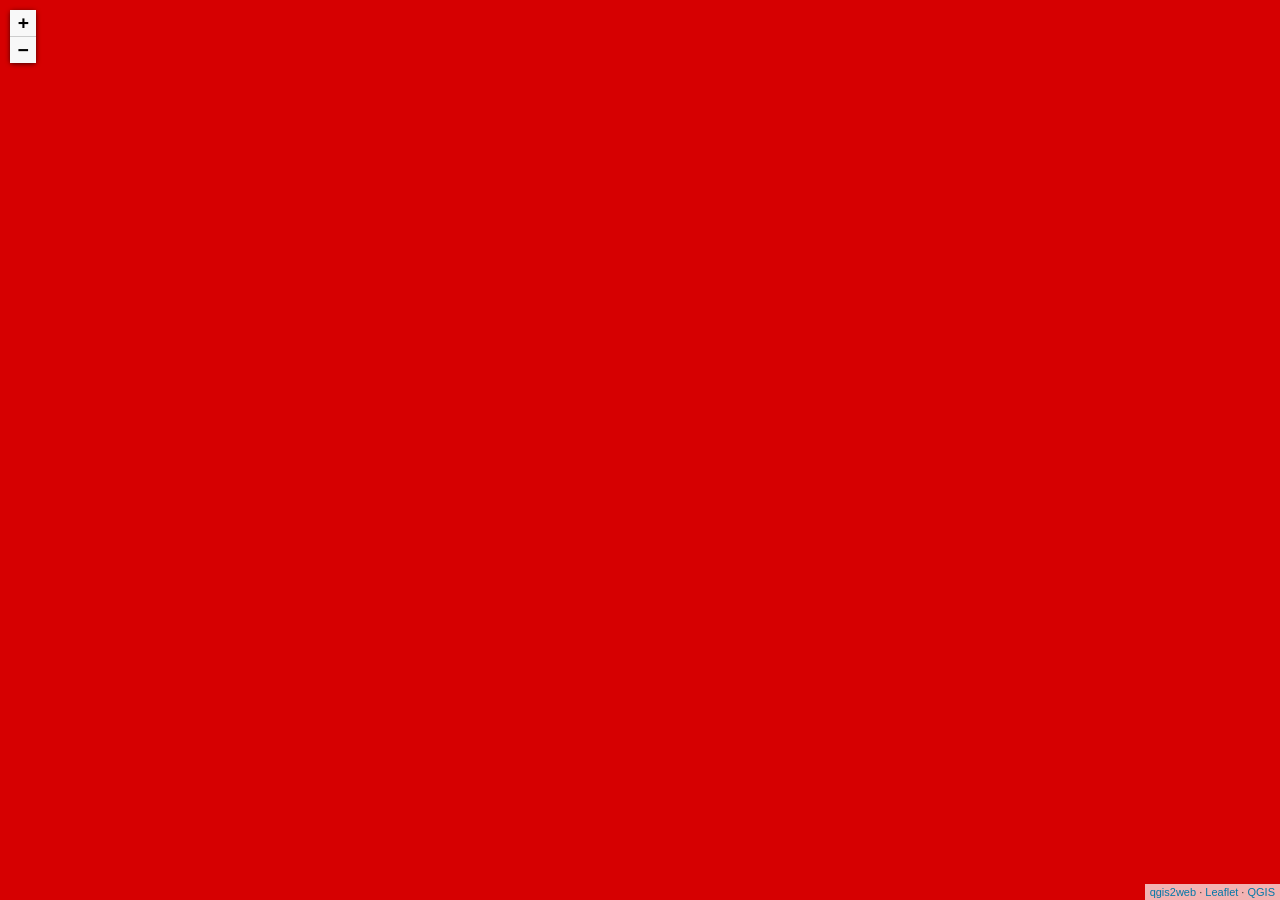
==== commit 398b6ad8: "Add files via upload" ====
--- a/map.html
+++ b/map.html
@@ -36,19 +36,20 @@
         <script src="data/SESwijkFRL_3.js"></script>
         <script src="data/Aantalvoorzieningen_4.js"></script>
         <script src="data/PatientenWijkverplegingperbuurt_5.js"></script>
-        <script src="data/Huisartsen_6.js"></script>
-        <script src="data/Apotheken_7.js"></script>
-        <script src="data/Supermarkten_8.js"></script>
-        <script src="data/Buurtcentranietcompleet_9.js"></script>
-        <script src="data/MaatschappelijkVastgoedNEFRL_10.js"></script>
-        <script src="data/OverigezorgverlenersVektis_11.js"></script>
-        <script src="data/Verzorgingshuizen_12.js"></script>
-        <script src="data/Gecombineerdeverpleeginrichtingen_13.js"></script>
-        <script src="data/Ziekenhuizen_14.js"></script>
+        <script src="data/Dementieperwijk_6.js"></script>
+        <script src="data/Huisartsen_7.js"></script>
+        <script src="data/Apotheken_8.js"></script>
+        <script src="data/Supermarkten_9.js"></script>
+        <script src="data/Buurtcentranietcompleet_10.js"></script>
+        <script src="data/MaatschappelijkVastgoedNEFRL_11.js"></script>
+        <script src="data/OverigezorgverlenersVektis_12.js"></script>
+        <script src="data/Verzorgingshuizen_13.js"></script>
+        <script src="data/Gecombineerdeverpleeginrichtingen_14.js"></script>
+        <script src="data/Ziekenhuizen_15.js"></script>
         <script>
         var map = L.map('map', {
             zoomControl:true, maxZoom:19, minZoom:10
-        }).fitBounds([[52.76463340261077,4.935363087758148],[53.569804840896026,6.580954082195495]]);
+        }).fitBounds([[52.61935326822537,4.673768388840383],[53.75959884892976,6.533419260431908]]);
         var hash = new L.Hash(map);
         map.attributionControl.setPrefix('<a href="https://github.com/tomchadwin/qgis2web" target="_blank">qgis2web</a> &middot; <a href="https://leafletjs.com" title="A JS library for interactive maps">Leaflet</a> &middot; <a href="https://qgis.org">QGIS</a>');
         var autolinker = new Autolinker({truncate: {length: 30, location: 'smart'}});
@@ -67,6 +68,7 @@
             maxNativeZoom: 22
         });
         layer_GoogleSatellite_0;
+        map.addLayer(layer_GoogleSatellite_0);
         map.createPane('pane_CartoLight_1');
         map.getPane('pane_CartoLight_1').style.zIndex = 401;
         var layer_CartoLight_1 = L.tileLayer('https://a.basemaps.cartocdn.com/light_all/{z}/{x}/{y}.pn', {
@@ -357,7 +359,7 @@
             if (feature.properties['FAantal patiënten'] >= 0.000000 && feature.properties['FAantal patiënten'] <= 1.000000 ) {
                 return {
                 pane: 'pane_PatientenWijkverplegingperbuurt_5',
-                radius: 12.0,
+                radius: 8.0,
                 opacity: 1,
                 color: 'rgba(35,35,35,1.0)',
                 dashArray: '',
@@ -373,7 +375,7 @@
             if (feature.properties['FAantal patiënten'] >= 1.000000 && feature.properties['FAantal patiënten'] <= 32.000000 ) {
                 return {
                 pane: 'pane_PatientenWijkverplegingperbuurt_5',
-                radius: 12.0,
+                radius: 8.0,
                 opacity: 1,
                 color: 'rgba(35,35,35,1.0)',
                 dashArray: '',
@@ -389,7 +391,7 @@
             if (feature.properties['FAantal patiënten'] >= 32.000000 && feature.properties['FAantal patiënten'] <= 73.000000 ) {
                 return {
                 pane: 'pane_PatientenWijkverplegingperbuurt_5',
-                radius: 12.0,
+                radius: 8.0,
                 opacity: 1,
                 color: 'rgba(35,35,35,1.0)',
                 dashArray: '',
@@ -405,7 +407,7 @@
             if (feature.properties['FAantal patiënten'] >= 73.000000 && feature.properties['FAantal patiënten'] <= 134.000000 ) {
                 return {
                 pane: 'pane_PatientenWijkverplegingperbuurt_5',
-                radius: 12.0,
+                radius: 8.0,
                 opacity: 1,
                 color: 'rgba(35,35,35,1.0)',
                 dashArray: '',
@@ -421,7 +423,7 @@
             if (feature.properties['FAantal patiënten'] >= 134.000000 && feature.properties['FAantal patiënten'] <= 195.000000 ) {
                 return {
                 pane: 'pane_PatientenWijkverplegingperbuurt_5',
-                radius: 12.0,
+                radius: 8.0,
                 opacity: 1,
                 color: 'rgba(35,35,35,1.0)',
                 dashArray: '',
@@ -437,7 +439,7 @@
             if (feature.properties['FAantal patiënten'] >= 195.000000 && feature.properties['FAantal patiënten'] <= 266.000000 ) {
                 return {
                 pane: 'pane_PatientenWijkverplegingperbuurt_5',
-                radius: 12.0,
+                radius: 8.0,
                 opacity: 1,
                 color: 'rgba(35,35,35,1.0)',
                 dashArray: '',
@@ -453,7 +455,7 @@
             if (feature.properties['FAantal patiënten'] >= 266.000000 && feature.properties['FAantal patiënten'] <= 392.000000 ) {
                 return {
                 pane: 'pane_PatientenWijkverplegingperbuurt_5',
-                radius: 12.0,
+                radius: 8.0,
                 opacity: 1,
                 color: 'rgba(35,35,35,1.0)',
                 dashArray: '',
@@ -486,84 +488,658 @@
             },
         });
         bounds_group.addLayer(layer_PatientenWijkverplegingperbuurt_5);
-        function pop_Huisartsen_6(feature, layer) {
+        function pop_Dementieperwijk_6(feature, layer) {
             var popupContent = '<table>\
                     <tr>\
                         <td colspan="2">' + (feature.properties['fid'] !== null ? autolinker.link(feature.properties['fid'].toLocaleString()) : '') + '</td>\
                     </tr>\
                     <tr>\
-                        <td colspan="2">' + (feature.properties['AGBCODE'] !== null ? autolinker.link(feature.properties['AGBCODE'].toLocaleString()) : '') + '</td>\
-                    </tr>\
-                    <tr>\
-                        <td colspan="2">' + (feature.properties['ZORGSOORT'] !== null ? autolinker.link(feature.properties['ZORGSOORT'].toLocaleString()) : '') + '</td>\
-                    </tr>\
-                    <tr>\
-                        <td colspan="2">' + (feature.properties['ZORGSOORT_'] !== null ? autolinker.link(feature.properties['ZORGSOORT_'].toLocaleString()) : '') + '</td>\
-                    </tr>\
-                    <tr>\
-                        <td colspan="2">' + (feature.properties['TYPE_AANBI'] !== null ? autolinker.link(feature.properties['TYPE_AANBI'].toLocaleString()) : '') + '</td>\
-                    </tr>\
-                    <tr>\
-                        <td colspan="2">' + (feature.properties['AANBIEDER_'] !== null ? autolinker.link(feature.properties['AANBIEDER_'].toLocaleString()) : '') + '</td>\
-                    </tr>\
-                    <tr>\
-                        <td colspan="2">' + (feature.properties['AANVANGSDA'] !== null ? autolinker.link(feature.properties['AANVANGSDA'].toLocaleString()) : '') + '</td>\
-                    </tr>\
-                    <tr>\
-                        <td colspan="2">' + (feature.properties['EINDDATUM'] !== null ? autolinker.link(feature.properties['EINDDATUM'].toLocaleString()) : '') + '</td>\
-                    </tr>\
-                    <tr>\
-                        <td colspan="2">' + (feature.properties['Naam_vesti'] !== null ? autolinker.link(feature.properties['Naam_vesti'].toLocaleString()) : '') + '</td>\
-                    </tr>\
-                    <tr>\
-                        <td colspan="2">' + (feature.properties['Type_adres'] !== null ? autolinker.link(feature.properties['Type_adres'].toLocaleString()) : '') + '</td>\
-                    </tr>\
-                    <tr>\
-                        <td colspan="2">' + (feature.properties['Postcode'] !== null ? autolinker.link(feature.properties['Postcode'].toLocaleString()) : '') + '</td>\
-                    </tr>\
-                    <tr>\
-                        <td colspan="2">' + (feature.properties['Plaats'] !== null ? autolinker.link(feature.properties['Plaats'].toLocaleString()) : '') + '</td>\
-                    </tr>\
-                    <tr>\
-                        <td colspan="2">' + (feature.properties['Provincie'] !== null ? autolinker.link(feature.properties['Provincie'].toLocaleString()) : '') + '</td>\
-                    </tr>\
-                    <tr>\
-                        <td colspan="2">' + (feature.properties['ADRES'] !== null ? autolinker.link(feature.properties['ADRES'].toLocaleString()) : '') + '</td>\
-                    </tr>\
-                    <tr>\
-                        <td colspan="2">' + (feature.properties['Straat'] !== null ? autolinker.link(feature.properties['Straat'].toLocaleString()) : '') + '</td>\
-                    </tr>\
-                    <tr>\
-                        <td colspan="2">' + (feature.properties['Huisnummer'] !== null ? autolinker.link(feature.properties['Huisnummer'].toLocaleString()) : '') + '</td>\
-                    </tr>\
-                    <tr>\
-                        <td colspan="2">' + (feature.properties['result_num'] !== null ? autolinker.link(feature.properties['result_num'].toLocaleString()) : '') + '</td>\
-                    </tr>\
-                    <tr>\
-                        <td colspan="2">' + (feature.properties['status'] !== null ? autolinker.link(feature.properties['status'].toLocaleString()) : '') + '</td>\
-                    </tr>\
-                    <tr>\
-                        <td colspan="2">' + (feature.properties['formatted_'] !== null ? autolinker.link(feature.properties['formatted_'].toLocaleString()) : '') + '</td>\
-                    </tr>\
-                    <tr>\
-                        <td colspan="2">' + (feature.properties['place_id'] !== null ? autolinker.link(feature.properties['place_id'].toLocaleString()) : '') + '</td>\
-                    </tr>\
-                    <tr>\
-                        <td colspan="2">' + (feature.properties['location_t'] !== null ? autolinker.link(feature.properties['location_t'].toLocaleString()) : '') + '</td>\
-                    </tr>\
-                    <tr>\
-                        <td colspan="2">' + (feature.properties['latlong'] !== null ? autolinker.link(feature.properties['latlong'].toLocaleString()) : '') + '</td>\
-                    </tr>\
-                    <tr>\
-                        <td colspan="2">' + (feature.properties['A_DATUM'] !== null ? autolinker.link(feature.properties['A_DATUM'].toLocaleString()) : '') + '</td>\
+                        <td colspan="2">' + (feature.properties['wijkcode'] !== null ? autolinker.link(feature.properties['wijkcode'].toLocaleString()) : '') + '</td>\
+                    </tr>\
+                    <tr>\
+                        <td colspan="2">' + (feature.properties['wijknaam'] !== null ? autolinker.link(feature.properties['wijknaam'].toLocaleString()) : '') + '</td>\
+                    </tr>\
+                    <tr>\
+                        <td colspan="2">' + (feature.properties['gemeentecode'] !== null ? autolinker.link(feature.properties['gemeentecode'].toLocaleString()) : '') + '</td>\
+                    </tr>\
+                    <tr>\
+                        <td colspan="2">' + (feature.properties['gemeentenaam'] !== null ? autolinker.link(feature.properties['gemeentenaam'].toLocaleString()) : '') + '</td>\
+                    </tr>\
+                    <tr>\
+                        <td colspan="2">' + (feature.properties['indelingswijzigingWijkenEnBuurten'] !== null ? autolinker.link(feature.properties['indelingswijzigingWijkenEnBuurten'].toLocaleString()) : '') + '</td>\
+                    </tr>\
+                    <tr>\
+                        <td colspan="2">' + (feature.properties['water'] !== null ? autolinker.link(feature.properties['water'].toLocaleString()) : '') + '</td>\
+                    </tr>\
+                    <tr>\
+                        <td colspan="2">' + (feature.properties['omgevingsadressendichtheid'] !== null ? autolinker.link(feature.properties['omgevingsadressendichtheid'].toLocaleString()) : '') + '</td>\
+                    </tr>\
+                    <tr>\
+                        <td colspan="2">' + (feature.properties['stedelijkheidAdressenPerKm2'] !== null ? autolinker.link(feature.properties['stedelijkheidAdressenPerKm2'].toLocaleString()) : '') + '</td>\
+                    </tr>\
+                    <tr>\
+                        <td colspan="2">' + (feature.properties['bevolkingsdichtheidInwonersPerKm2'] !== null ? autolinker.link(feature.properties['bevolkingsdichtheidInwonersPerKm2'].toLocaleString()) : '') + '</td>\
+                    </tr>\
+                    <tr>\
+                        <td colspan="2">' + (feature.properties['aantalInwoners'] !== null ? autolinker.link(feature.properties['aantalInwoners'].toLocaleString()) : '') + '</td>\
+                    </tr>\
+                    <tr>\
+                        <td colspan="2">' + (feature.properties['mannen'] !== null ? autolinker.link(feature.properties['mannen'].toLocaleString()) : '') + '</td>\
+                    </tr>\
+                    <tr>\
+                        <td colspan="2">' + (feature.properties['vrouwen'] !== null ? autolinker.link(feature.properties['vrouwen'].toLocaleString()) : '') + '</td>\
+                    </tr>\
+                    <tr>\
+                        <td colspan="2">' + (feature.properties['percentagePersonen0Tot15Jaar'] !== null ? autolinker.link(feature.properties['percentagePersonen0Tot15Jaar'].toLocaleString()) : '') + '</td>\
+                    </tr>\
+                    <tr>\
+                        <td colspan="2">' + (feature.properties['percentagePersonen15Tot25Jaar'] !== null ? autolinker.link(feature.properties['percentagePersonen15Tot25Jaar'].toLocaleString()) : '') + '</td>\
+                    </tr>\
+                    <tr>\
+                        <td colspan="2">' + (feature.properties['percentagePersonen25Tot45Jaar'] !== null ? autolinker.link(feature.properties['percentagePersonen25Tot45Jaar'].toLocaleString()) : '') + '</td>\
+                    </tr>\
+                    <tr>\
+                        <td colspan="2">' + (feature.properties['percentagePersonen45Tot65Jaar'] !== null ? autolinker.link(feature.properties['percentagePersonen45Tot65Jaar'].toLocaleString()) : '') + '</td>\
+                    </tr>\
+                    <tr>\
+                        <td colspan="2">' + (feature.properties['percentagePersonen65JaarEnOuder'] !== null ? autolinker.link(feature.properties['percentagePersonen65JaarEnOuder'].toLocaleString()) : '') + '</td>\
+                    </tr>\
+                    <tr>\
+                        <td colspan="2">' + (feature.properties['percentageOngehuwd'] !== null ? autolinker.link(feature.properties['percentageOngehuwd'].toLocaleString()) : '') + '</td>\
+                    </tr>\
+                    <tr>\
+                        <td colspan="2">' + (feature.properties['percentageGehuwd'] !== null ? autolinker.link(feature.properties['percentageGehuwd'].toLocaleString()) : '') + '</td>\
+                    </tr>\
+                    <tr>\
+                        <td colspan="2">' + (feature.properties['percentageGescheid'] !== null ? autolinker.link(feature.properties['percentageGescheid'].toLocaleString()) : '') + '</td>\
+                    </tr>\
+                    <tr>\
+                        <td colspan="2">' + (feature.properties['percentageVerweduwd'] !== null ? autolinker.link(feature.properties['percentageVerweduwd'].toLocaleString()) : '') + '</td>\
+                    </tr>\
+                    <tr>\
+                        <td colspan="2">' + (feature.properties['geboorteTotaal'] !== null ? autolinker.link(feature.properties['geboorteTotaal'].toLocaleString()) : '') + '</td>\
+                    </tr>\
+                    <tr>\
+                        <td colspan="2">' + (feature.properties['geboortesPer1000Inwoners'] !== null ? autolinker.link(feature.properties['geboortesPer1000Inwoners'].toLocaleString()) : '') + '</td>\
+                    </tr>\
+                    <tr>\
+                        <td colspan="2">' + (feature.properties['sterfteTotaal'] !== null ? autolinker.link(feature.properties['sterfteTotaal'].toLocaleString()) : '') + '</td>\
+                    </tr>\
+                    <tr>\
+                        <td colspan="2">' + (feature.properties['sterfteRelatief'] !== null ? autolinker.link(feature.properties['sterfteRelatief'].toLocaleString()) : '') + '</td>\
+                    </tr>\
+                    <tr>\
+                        <td colspan="2">' + (feature.properties['aantalHuishoudens'] !== null ? autolinker.link(feature.properties['aantalHuishoudens'].toLocaleString()) : '') + '</td>\
+                    </tr>\
+                    <tr>\
+                        <td colspan="2">' + (feature.properties['percentageEenpersoonshuishoudens'] !== null ? autolinker.link(feature.properties['percentageEenpersoonshuishoudens'].toLocaleString()) : '') + '</td>\
+                    </tr>\
+                    <tr>\
+                        <td colspan="2">' + (feature.properties['percentageHuishoudensZonderKinderen'] !== null ? autolinker.link(feature.properties['percentageHuishoudensZonderKinderen'].toLocaleString()) : '') + '</td>\
+                    </tr>\
+                    <tr>\
+                        <td colspan="2">' + (feature.properties['percentageHuishoudensMetKinderen'] !== null ? autolinker.link(feature.properties['percentageHuishoudensMetKinderen'].toLocaleString()) : '') + '</td>\
+                    </tr>\
+                    <tr>\
+                        <td colspan="2">' + (feature.properties['gemiddeldeHuishoudsgrootte'] !== null ? autolinker.link(feature.properties['gemiddeldeHuishoudsgrootte'].toLocaleString()) : '') + '</td>\
+                    </tr>\
+                    <tr>\
+                        <td colspan="2">' + (feature.properties['percentageWesterseMigratieachtergrond'] !== null ? autolinker.link(feature.properties['percentageWesterseMigratieachtergrond'].toLocaleString()) : '') + '</td>\
+                    </tr>\
+                    <tr>\
+                        <td colspan="2">' + (feature.properties['percentageNietWesterseMigratieachtergrond'] !== null ? autolinker.link(feature.properties['percentageNietWesterseMigratieachtergrond'].toLocaleString()) : '') + '</td>\
+                    </tr>\
+                    <tr>\
+                        <td colspan="2">' + (feature.properties['percentageUitMarokko'] !== null ? autolinker.link(feature.properties['percentageUitMarokko'].toLocaleString()) : '') + '</td>\
+                    </tr>\
+                    <tr>\
+                        <td colspan="2">' + (feature.properties['percentageUitNederlandseAntillenEnAruba'] !== null ? autolinker.link(feature.properties['percentageUitNederlandseAntillenEnAruba'].toLocaleString()) : '') + '</td>\
+                    </tr>\
+                    <tr>\
+                        <td colspan="2">' + (feature.properties['percentageUitSuriname'] !== null ? autolinker.link(feature.properties['percentageUitSuriname'].toLocaleString()) : '') + '</td>\
+                    </tr>\
+                    <tr>\
+                        <td colspan="2">' + (feature.properties['percentageUitTurkije'] !== null ? autolinker.link(feature.properties['percentageUitTurkije'].toLocaleString()) : '') + '</td>\
+                    </tr>\
+                    <tr>\
+                        <td colspan="2">' + (feature.properties['percentageOverigeNietwestersemigratieachtergrond'] !== null ? autolinker.link(feature.properties['percentageOverigeNietwestersemigratieachtergrond'].toLocaleString()) : '') + '</td>\
+                    </tr>\
+                    <tr>\
+                        <td colspan="2">' + (feature.properties['aantalBedrijvenLandbouwBosbouwVisserij'] !== null ? autolinker.link(feature.properties['aantalBedrijvenLandbouwBosbouwVisserij'].toLocaleString()) : '') + '</td>\
+                    </tr>\
+                    <tr>\
+                        <td colspan="2">' + (feature.properties['aantalBedrijvenNijverheidEnergie'] !== null ? autolinker.link(feature.properties['aantalBedrijvenNijverheidEnergie'].toLocaleString()) : '') + '</td>\
+                    </tr>\
+                    <tr>\
+                        <td colspan="2">' + (feature.properties['aantalBedrijvenHandelEnHoreca'] !== null ? autolinker.link(feature.properties['aantalBedrijvenHandelEnHoreca'].toLocaleString()) : '') + '</td>\
+                    </tr>\
+                    <tr>\
+                        <td colspan="2">' + (feature.properties['aantalBedrijvenVervoerInformatieCommunicatie'] !== null ? autolinker.link(feature.properties['aantalBedrijvenVervoerInformatieCommunicatie'].toLocaleString()) : '') + '</td>\
+                    </tr>\
+                    <tr>\
+                        <td colspan="2">' + (feature.properties['aantalBedrijvenFinancieelOnroerendGoed'] !== null ? autolinker.link(feature.properties['aantalBedrijvenFinancieelOnroerendGoed'].toLocaleString()) : '') + '</td>\
+                    </tr>\
+                    <tr>\
+                        <td colspan="2">' + (feature.properties['aantalBedrijvenZakelijkeDienstverlening'] !== null ? autolinker.link(feature.properties['aantalBedrijvenZakelijkeDienstverlening'].toLocaleString()) : '') + '</td>\
+                    </tr>\
+                    <tr>\
+                        <td colspan="2">' + (feature.properties['aantalBedrijvenOverheidOnderwijsEnZorg'] !== null ? autolinker.link(feature.properties['aantalBedrijvenOverheidOnderwijsEnZorg'].toLocaleString()) : '') + '</td>\
+                    </tr>\
+                    <tr>\
+                        <td colspan="2">' + (feature.properties['aantalBedrijvenCultuurRecreatieOverige'] !== null ? autolinker.link(feature.properties['aantalBedrijvenCultuurRecreatieOverige'].toLocaleString()) : '') + '</td>\
+                    </tr>\
+                    <tr>\
+                        <td colspan="2">' + (feature.properties['aantalBedrijfsvestigingen'] !== null ? autolinker.link(feature.properties['aantalBedrijfsvestigingen'].toLocaleString()) : '') + '</td>\
+                    </tr>\
+                    <tr>\
+                        <td colspan="2">' + (feature.properties['woningvoorraad'] !== null ? autolinker.link(feature.properties['woningvoorraad'].toLocaleString()) : '') + '</td>\
+                    </tr>\
+                    <tr>\
+                        <td colspan="2">' + (feature.properties['gemiddeldeWoningwaarde'] !== null ? autolinker.link(feature.properties['gemiddeldeWoningwaarde'].toLocaleString()) : '') + '</td>\
+                    </tr>\
+                    <tr>\
+                        <td colspan="2">' + (feature.properties['percentageEengezinswoning'] !== null ? autolinker.link(feature.properties['percentageEengezinswoning'].toLocaleString()) : '') + '</td>\
+                    </tr>\
+                    <tr>\
+                        <td colspan="2">' + (feature.properties['percentageMeergezinswoning'] !== null ? autolinker.link(feature.properties['percentageMeergezinswoning'].toLocaleString()) : '') + '</td>\
+                    </tr>\
+                    <tr>\
+                        <td colspan="2">' + (feature.properties['percentageBewoond'] !== null ? autolinker.link(feature.properties['percentageBewoond'].toLocaleString()) : '') + '</td>\
+                    </tr>\
+                    <tr>\
+                        <td colspan="2">' + (feature.properties['percentageKoopwoningen'] !== null ? autolinker.link(feature.properties['percentageKoopwoningen'].toLocaleString()) : '') + '</td>\
+                    </tr>\
+                    <tr>\
+                        <td colspan="2">' + (feature.properties['percentageHuurwoningen'] !== null ? autolinker.link(feature.properties['percentageHuurwoningen'].toLocaleString()) : '') + '</td>\
+                    </tr>\
+                    <tr>\
+                        <td colspan="2">' + (feature.properties['percHuurwoningenInBezitWoningcorporaties'] !== null ? autolinker.link(feature.properties['percHuurwoningenInBezitWoningcorporaties'].toLocaleString()) : '') + '</td>\
+                    </tr>\
+                    <tr>\
+                        <td colspan="2">' + (feature.properties['percHuurwoningenInBezitOverigeVerhuurders'] !== null ? autolinker.link(feature.properties['percHuurwoningenInBezitOverigeVerhuurders'].toLocaleString()) : '') + '</td>\
+                    </tr>\
+                    <tr>\
+                        <td colspan="2">' + (feature.properties['percentageWoningenMetEigendomOnbekend'] !== null ? autolinker.link(feature.properties['percentageWoningenMetEigendomOnbekend'].toLocaleString()) : '') + '</td>\
+                    </tr>\
+                    <tr>\
+                        <td colspan="2">' + (feature.properties['percentageBouwjaarklasseTot2000'] !== null ? autolinker.link(feature.properties['percentageBouwjaarklasseTot2000'].toLocaleString()) : '') + '</td>\
+                    </tr>\
+                    <tr>\
+                        <td colspan="2">' + (feature.properties['percentageBouwjaarklasseVanaf2000'] !== null ? autolinker.link(feature.properties['percentageBouwjaarklasseVanaf2000'].toLocaleString()) : '') + '</td>\
+                    </tr>\
+                    <tr>\
+                        <td colspan="2">' + (feature.properties['percentageLeegstandWoningen'] !== null ? autolinker.link(feature.properties['percentageLeegstandWoningen'].toLocaleString()) : '') + '</td>\
+                    </tr>\
+                    <tr>\
+                        <td colspan="2">' + (feature.properties['gemiddeldGasverbruikTotaal'] !== null ? autolinker.link(feature.properties['gemiddeldGasverbruikTotaal'].toLocaleString()) : '') + '</td>\
+                    </tr>\
+                    <tr>\
+                        <td colspan="2">' + (feature.properties['gemiddeldGasverbruikAppartement'] !== null ? autolinker.link(feature.properties['gemiddeldGasverbruikAppartement'].toLocaleString()) : '') + '</td>\
+                    </tr>\
+                    <tr>\
+                        <td colspan="2">' + (feature.properties['gemiddeldGasverbruikTussenwoning'] !== null ? autolinker.link(feature.properties['gemiddeldGasverbruikTussenwoning'].toLocaleString()) : '') + '</td>\
+                    </tr>\
+                    <tr>\
+                        <td colspan="2">' + (feature.properties['gemiddeldGasverbruikHoekwoning'] !== null ? autolinker.link(feature.properties['gemiddeldGasverbruikHoekwoning'].toLocaleString()) : '') + '</td>\
+                    </tr>\
+                    <tr>\
+                        <td colspan="2">' + (feature.properties['gemiddeldGasverbruik2Onder1KapWoning'] !== null ? autolinker.link(feature.properties['gemiddeldGasverbruik2Onder1KapWoning'].toLocaleString()) : '') + '</td>\
+                    </tr>\
+                    <tr>\
+                        <td colspan="2">' + (feature.properties['gemiddeldGasverbruikVrijstaandeWoning'] !== null ? autolinker.link(feature.properties['gemiddeldGasverbruikVrijstaandeWoning'].toLocaleString()) : '') + '</td>\
+                    </tr>\
+                    <tr>\
+                        <td colspan="2">' + (feature.properties['gemiddeldGasverbruikHuurwoning'] !== null ? autolinker.link(feature.properties['gemiddeldGasverbruikHuurwoning'].toLocaleString()) : '') + '</td>\
+                    </tr>\
+                    <tr>\
+                        <td colspan="2">' + (feature.properties['gemiddeldGasverbruikkoopwoning'] !== null ? autolinker.link(feature.properties['gemiddeldGasverbruikkoopwoning'].toLocaleString()) : '') + '</td>\
+                    </tr>\
+                    <tr>\
+                        <td colspan="2">' + (feature.properties['gemiddeldElektriciteitsverbruikTotaal'] !== null ? autolinker.link(feature.properties['gemiddeldElektriciteitsverbruikTotaal'].toLocaleString()) : '') + '</td>\
+                    </tr>\
+                    <tr>\
+                        <td colspan="2">' + (feature.properties['gemiddeldElektriciteitsverbruikAppartement'] !== null ? autolinker.link(feature.properties['gemiddeldElektriciteitsverbruikAppartement'].toLocaleString()) : '') + '</td>\
+                    </tr>\
+                    <tr>\
+                        <td colspan="2">' + (feature.properties['gemiddeldElektriciteitsverbruikTussenwoning'] !== null ? autolinker.link(feature.properties['gemiddeldElektriciteitsverbruikTussenwoning'].toLocaleString()) : '') + '</td>\
+                    </tr>\
+                    <tr>\
+                        <td colspan="2">' + (feature.properties['gemiddeldElektriciteitsverbruikHoekwoning'] !== null ? autolinker.link(feature.properties['gemiddeldElektriciteitsverbruikHoekwoning'].toLocaleString()) : '') + '</td>\
+                    </tr>\
+                    <tr>\
+                        <td colspan="2">' + (feature.properties['gemElektriciteitsverbruik2Onder1KapWoning'] !== null ? autolinker.link(feature.properties['gemElektriciteitsverbruik2Onder1KapWoning'].toLocaleString()) : '') + '</td>\
+                    </tr>\
+                    <tr>\
+                        <td colspan="2">' + (feature.properties['gemElektriciteitsverbruikVrijstaandeWoning'] !== null ? autolinker.link(feature.properties['gemElektriciteitsverbruikVrijstaandeWoning'].toLocaleString()) : '') + '</td>\
+                    </tr>\
+                    <tr>\
+                        <td colspan="2">' + (feature.properties['gemiddeldElektriciteitsverbruikHuurwoning'] !== null ? autolinker.link(feature.properties['gemiddeldElektriciteitsverbruikHuurwoning'].toLocaleString()) : '') + '</td>\
+                    </tr>\
+                    <tr>\
+                        <td colspan="2">' + (feature.properties['gemiddeldElektriciteitsverbruikkoopwoning'] !== null ? autolinker.link(feature.properties['gemiddeldElektriciteitsverbruikkoopwoning'].toLocaleString()) : '') + '</td>\
+                    </tr>\
+                    <tr>\
+                        <td colspan="2">' + (feature.properties['opleidingsniveauHoog'] !== null ? autolinker.link(feature.properties['opleidingsniveauHoog'].toLocaleString()) : '') + '</td>\
+                    </tr>\
+                    <tr>\
+                        <td colspan="2">' + (feature.properties['opleidingsniveauMiddelbaar'] !== null ? autolinker.link(feature.properties['opleidingsniveauMiddelbaar'].toLocaleString()) : '') + '</td>\
+                    </tr>\
+                    <tr>\
+                        <td colspan="2">' + (feature.properties['opleidingsniveauLaag'] !== null ? autolinker.link(feature.properties['opleidingsniveauLaag'].toLocaleString()) : '') + '</td>\
+                    </tr>\
+                    <tr>\
+                        <td colspan="2">' + (feature.properties['nettoArbeidsparticipatie'] !== null ? autolinker.link(feature.properties['nettoArbeidsparticipatie'].toLocaleString()) : '') + '</td>\
+                    </tr>\
+                    <tr>\
+                        <td colspan="2">' + (feature.properties['percentageWerknemers'] !== null ? autolinker.link(feature.properties['percentageWerknemers'].toLocaleString()) : '') + '</td>\
+                    </tr>\
+                    <tr>\
+                        <td colspan="2">' + (feature.properties['percentageZelfstandigen'] !== null ? autolinker.link(feature.properties['percentageZelfstandigen'].toLocaleString()) : '') + '</td>\
+                    </tr>\
+                    <tr>\
+                        <td colspan="2">' + (feature.properties['aantalInkomensontvangers'] !== null ? autolinker.link(feature.properties['aantalInkomensontvangers'].toLocaleString()) : '') + '</td>\
+                    </tr>\
+                    <tr>\
+                        <td colspan="2">' + (feature.properties['gemiddeldInkomenPerInkomensontvanger'] !== null ? autolinker.link(feature.properties['gemiddeldInkomenPerInkomensontvanger'].toLocaleString()) : '') + '</td>\
+                    </tr>\
+                    <tr>\
+                        <td colspan="2">' + (feature.properties['gemiddeldInkomenPerInwoner'] !== null ? autolinker.link(feature.properties['gemiddeldInkomenPerInwoner'].toLocaleString()) : '') + '</td>\
+                    </tr>\
+                    <tr>\
+                        <td colspan="2">' + (feature.properties['percentagePersonenMetLaagInkomen'] !== null ? autolinker.link(feature.properties['percentagePersonenMetLaagInkomen'].toLocaleString()) : '') + '</td>\
+                    </tr>\
+                    <tr>\
+                        <td colspan="2">' + (feature.properties['percentagePersonenMetHoogInkomen'] !== null ? autolinker.link(feature.properties['percentagePersonenMetHoogInkomen'].toLocaleString()) : '') + '</td>\
+                    </tr>\
+                    <tr>\
+                        <td colspan="2">' + (feature.properties['percentageHuishoudensMetLaagInkomen'] !== null ? autolinker.link(feature.properties['percentageHuishoudensMetLaagInkomen'].toLocaleString()) : '') + '</td>\
+                    </tr>\
+                    <tr>\
+                        <td colspan="2">' + (feature.properties['percentageHuishoudensMetHoogInkomen'] !== null ? autolinker.link(feature.properties['percentageHuishoudensMetHoogInkomen'].toLocaleString()) : '') + '</td>\
+                    </tr>\
+                    <tr>\
+                        <td colspan="2">' + (feature.properties['percentageHuishoudensOnderOfRondSociaalMinimum'] !== null ? autolinker.link(feature.properties['percentageHuishoudensOnderOfRondSociaalMinimum'].toLocaleString()) : '') + '</td>\
+                    </tr>\
+                    <tr>\
+                        <td colspan="2">' + (feature.properties['percentageHuishoudensMetLageKoopkracht'] !== null ? autolinker.link(feature.properties['percentageHuishoudensMetLageKoopkracht'].toLocaleString()) : '') + '</td>\
+                    </tr>\
+                    <tr>\
+                        <td colspan="2">' + (feature.properties['aantalPersonenMetEenAoUitkeringTotaal'] !== null ? autolinker.link(feature.properties['aantalPersonenMetEenAoUitkeringTotaal'].toLocaleString()) : '') + '</td>\
+                    </tr>\
+                    <tr>\
+                        <td colspan="2">' + (feature.properties['aantalPersonenMetEenWwUitkeringTotaal'] !== null ? autolinker.link(feature.properties['aantalPersonenMetEenWwUitkeringTotaal'].toLocaleString()) : '') + '</td>\
+                    </tr>\
+                    <tr>\
+                        <td colspan="2">' + (feature.properties['aantalPersonenMetEenAlgBijstandsuitkeringTot'] !== null ? autolinker.link(feature.properties['aantalPersonenMetEenAlgBijstandsuitkeringTot'].toLocaleString()) : '') + '</td>\
+                    </tr>\
+                    <tr>\
+                        <td colspan="2">' + (feature.properties['aantalPersonenMetEenAowUitkeringTotaal'] !== null ? autolinker.link(feature.properties['aantalPersonenMetEenAowUitkeringTotaal'].toLocaleString()) : '') + '</td>\
+                    </tr>\
+                    <tr>\
+                        <td colspan="2">' + (feature.properties['gemiddeldGestandaardiseerdInkomenVanHuishoudens'] !== null ? autolinker.link(feature.properties['gemiddeldGestandaardiseerdInkomenVanHuishoudens'].toLocaleString()) : '') + '</td>\
+                    </tr>\
+                    <tr>\
+                        <td colspan="2">' + (feature.properties['huishoudensTot110PercentVanSociaalMinimum'] !== null ? autolinker.link(feature.properties['huishoudensTot110PercentVanSociaalMinimum'].toLocaleString()) : '') + '</td>\
+                    </tr>\
+                    <tr>\
+                        <td colspan="2">' + (feature.properties['huishoudensTot120PercentVanSociaalMinimum'] !== null ? autolinker.link(feature.properties['huishoudensTot120PercentVanSociaalMinimum'].toLocaleString()) : '') + '</td>\
+                    </tr>\
+                    <tr>\
+                        <td colspan="2">' + (feature.properties['mediaanVermogenVanParticuliereHuish'] !== null ? autolinker.link(feature.properties['mediaanVermogenVanParticuliereHuish'].toLocaleString()) : '') + '</td>\
+                    </tr>\
+                    <tr>\
+                        <td colspan="2">' + (feature.properties['aantalJongerenMetJeugdzorgInNatura'] !== null ? autolinker.link(feature.properties['aantalJongerenMetJeugdzorgInNatura'].toLocaleString()) : '') + '</td>\
+                    </tr>\
+                    <tr>\
+                        <td colspan="2">' + (feature.properties['percentageJongerenMetJeugdzorgInNatura'] !== null ? autolinker.link(feature.properties['percentageJongerenMetJeugdzorgInNatura'].toLocaleString()) : '') + '</td>\
+                    </tr>\
+                    <tr>\
+                        <td colspan="2">' + (feature.properties['personenautosTotaal'] !== null ? autolinker.link(feature.properties['personenautosTotaal'].toLocaleString()) : '') + '</td>\
+                    </tr>\
+                    <tr>\
+                        <td colspan="2">' + (feature.properties['personenautosPerHuishouden'] !== null ? autolinker.link(feature.properties['personenautosPerHuishouden'].toLocaleString()) : '') + '</td>\
+                    </tr>\
+                    <tr>\
+                        <td colspan="2">' + (feature.properties['personenautosPerKm2'] !== null ? autolinker.link(feature.properties['personenautosPerKm2'].toLocaleString()) : '') + '</td>\
+                    </tr>\
+                    <tr>\
+                        <td colspan="2">' + (feature.properties['motortweewielersTotaal'] !== null ? autolinker.link(feature.properties['motortweewielersTotaal'].toLocaleString()) : '') + '</td>\
+                    </tr>\
+                    <tr>\
+                        <td colspan="2">' + (feature.properties['aantalPersonenautosMetBrandstofBenzine'] !== null ? autolinker.link(feature.properties['aantalPersonenautosMetBrandstofBenzine'].toLocaleString()) : '') + '</td>\
+                    </tr>\
+                    <tr>\
+                        <td colspan="2">' + (feature.properties['aantalPersonenautosMetOverigeBrandstof'] !== null ? autolinker.link(feature.properties['aantalPersonenautosMetOverigeBrandstof'].toLocaleString()) : '') + '</td>\
+                    </tr>\
+                    <tr>\
+                        <td colspan="2">' + (feature.properties['oppervlakteTotaalInHa'] !== null ? autolinker.link(feature.properties['oppervlakteTotaalInHa'].toLocaleString()) : '') + '</td>\
+                    </tr>\
+                    <tr>\
+                        <td colspan="2">' + (feature.properties['oppervlakteLandInHa'] !== null ? autolinker.link(feature.properties['oppervlakteLandInHa'].toLocaleString()) : '') + '</td>\
+                    </tr>\
+                    <tr>\
+                        <td colspan="2">' + (feature.properties['oppervlakteWaterInHa'] !== null ? autolinker.link(feature.properties['oppervlakteWaterInHa'].toLocaleString()) : '') + '</td>\
+                    </tr>\
+                    <tr>\
+                        <td colspan="2">' + (feature.properties['huisartsenpraktijkGemiddeldeAfstandInKm'] !== null ? autolinker.link(feature.properties['huisartsenpraktijkGemiddeldeAfstandInKm'].toLocaleString()) : '') + '</td>\
+                    </tr>\
+                    <tr>\
+                        <td colspan="2">' + (feature.properties['huisartsenpraktijkGemiddeldAantalBinnen1Km'] !== null ? autolinker.link(feature.properties['huisartsenpraktijkGemiddeldAantalBinnen1Km'].toLocaleString()) : '') + '</td>\
+                    </tr>\
+                    <tr>\
+                        <td colspan="2">' + (feature.properties['huisartsenpraktijkGemiddeldAantalBinnen3Km'] !== null ? autolinker.link(feature.properties['huisartsenpraktijkGemiddeldAantalBinnen3Km'].toLocaleString()) : '') + '</td>\
+                    </tr>\
+                    <tr>\
+                        <td colspan="2">' + (feature.properties['huisartsenpraktijkGemiddeldAantalBinnen5Km'] !== null ? autolinker.link(feature.properties['huisartsenpraktijkGemiddeldAantalBinnen5Km'].toLocaleString()) : '') + '</td>\
+                    </tr>\
+                    <tr>\
+                        <td colspan="2">' + (feature.properties['huisartsenpostGemiddeldeAfstandInKm'] !== null ? autolinker.link(feature.properties['huisartsenpostGemiddeldeAfstandInKm'].toLocaleString()) : '') + '</td>\
+                    </tr>\
+                    <tr>\
+                        <td colspan="2">' + (feature.properties['apotheekGemiddeldeAfstandInKm'] !== null ? autolinker.link(feature.properties['apotheekGemiddeldeAfstandInKm'].toLocaleString()) : '') + '</td>\
+                    </tr>\
+                    <tr>\
+                        <td colspan="2">' + (feature.properties['ziekenhuisInclBuitenpolikliniekGemAfstInKm'] !== null ? autolinker.link(feature.properties['ziekenhuisInclBuitenpolikliniekGemAfstInKm'].toLocaleString()) : '') + '</td>\
+                    </tr>\
+                    <tr>\
+                        <td colspan="2">' + (feature.properties['ziekenhuisInclBuitenpoliGemAantalBinnen5Km'] !== null ? autolinker.link(feature.properties['ziekenhuisInclBuitenpoliGemAantalBinnen5Km'].toLocaleString()) : '') + '</td>\
+                    </tr>\
+                    <tr>\
+                        <td colspan="2">' + (feature.properties['ziekenhuisInclBuitenpoliGemAantalBinnen10Km'] !== null ? autolinker.link(feature.properties['ziekenhuisInclBuitenpoliGemAantalBinnen10Km'].toLocaleString()) : '') + '</td>\
+                    </tr>\
+                    <tr>\
+                        <td colspan="2">' + (feature.properties['ziekenhuisInclBuitenpoliGemAantalBinnen20Km'] !== null ? autolinker.link(feature.properties['ziekenhuisInclBuitenpoliGemAantalBinnen20Km'].toLocaleString()) : '') + '</td>\
+                    </tr>\
+                    <tr>\
+                        <td colspan="2">' + (feature.properties['ziekenhuisExclBuitenpolikliniekGemAfstInKm'] !== null ? autolinker.link(feature.properties['ziekenhuisExclBuitenpolikliniekGemAfstInKm'].toLocaleString()) : '') + '</td>\
+                    </tr>\
+                    <tr>\
+                        <td colspan="2">' + (feature.properties['ziekenhuisExclBuitenpoliGemAantalBinnen5Km'] !== null ? autolinker.link(feature.properties['ziekenhuisExclBuitenpoliGemAantalBinnen5Km'].toLocaleString()) : '') + '</td>\
+                    </tr>\
+                    <tr>\
+                        <td colspan="2">' + (feature.properties['ziekenhuisExclBuitenpoliGemAantalBinnen10Km'] !== null ? autolinker.link(feature.properties['ziekenhuisExclBuitenpoliGemAantalBinnen10Km'].toLocaleString()) : '') + '</td>\
+                    </tr>\
+                    <tr>\
+                        <td colspan="2">' + (feature.properties['ziekenhuisExclBuitenpoliGemAantalBinnen20Km'] !== null ? autolinker.link(feature.properties['ziekenhuisExclBuitenpoliGemAantalBinnen20Km'].toLocaleString()) : '') + '</td>\
+                    </tr>\
+                    <tr>\
+                        <td colspan="2">' + (feature.properties['groteSupermarktGemiddeldeAfstandInKm'] !== null ? autolinker.link(feature.properties['groteSupermarktGemiddeldeAfstandInKm'].toLocaleString()) : '') + '</td>\
+                    </tr>\
+                    <tr>\
+                        <td colspan="2">' + (feature.properties['groteSupermarktGemiddeldAantalBinnen1Km'] !== null ? autolinker.link(feature.properties['groteSupermarktGemiddeldAantalBinnen1Km'].toLocaleString()) : '') + '</td>\
+                    </tr>\
+                    <tr>\
+                        <td colspan="2">' + (feature.properties['groteSupermarktGemiddeldAantalBinnen3Km'] !== null ? autolinker.link(feature.properties['groteSupermarktGemiddeldAantalBinnen3Km'].toLocaleString()) : '') + '</td>\
+                    </tr>\
+                    <tr>\
+                        <td colspan="2">' + (feature.properties['groteSupermarktGemiddeldAantalBinnen5Km'] !== null ? autolinker.link(feature.properties['groteSupermarktGemiddeldAantalBinnen5Km'].toLocaleString()) : '') + '</td>\
+                    </tr>\
+                    <tr>\
+                        <td colspan="2">' + (feature.properties['winkelsOvDagelijkseLevensmGemAfstInKm'] !== null ? autolinker.link(feature.properties['winkelsOvDagelijkseLevensmGemAfstInKm'].toLocaleString()) : '') + '</td>\
+                    </tr>\
+                    <tr>\
+                        <td colspan="2">' + (feature.properties['winkelsOvDagelLevensmGemAantalBinnen1Km'] !== null ? autolinker.link(feature.properties['winkelsOvDagelLevensmGemAantalBinnen1Km'].toLocaleString()) : '') + '</td>\
+                    </tr>\
+                    <tr>\
+                        <td colspan="2">' + (feature.properties['winkelsOvDagelLevensmGemAantalBinnen3Km'] !== null ? autolinker.link(feature.properties['winkelsOvDagelLevensmGemAantalBinnen3Km'].toLocaleString()) : '') + '</td>\
+                    </tr>\
+                    <tr>\
+                        <td colspan="2">' + (feature.properties['winkelsOvDagelLevensmGemAantalBinnen5Km'] !== null ? autolinker.link(feature.properties['winkelsOvDagelLevensmGemAantalBinnen5Km'].toLocaleString()) : '') + '</td>\
+                    </tr>\
+                    <tr>\
+                        <td colspan="2">' + (feature.properties['warenhuisGemiddeldeAfstandInKm'] !== null ? autolinker.link(feature.properties['warenhuisGemiddeldeAfstandInKm'].toLocaleString()) : '') + '</td>\
+                    </tr>\
+                    <tr>\
+                        <td colspan="2">' + (feature.properties['warenhuisGemiddeldAantalBinnen5Km'] !== null ? autolinker.link(feature.properties['warenhuisGemiddeldAantalBinnen5Km'].toLocaleString()) : '') + '</td>\
+                    </tr>\
+                    <tr>\
+                        <td colspan="2">' + (feature.properties['warenhuisGemiddeldAantalBinnen10Km'] !== null ? autolinker.link(feature.properties['warenhuisGemiddeldAantalBinnen10Km'].toLocaleString()) : '') + '</td>\
+                    </tr>\
+                    <tr>\
+                        <td colspan="2">' + (feature.properties['warenhuisGemiddeldAantalBinnen20Km'] !== null ? autolinker.link(feature.properties['warenhuisGemiddeldAantalBinnen20Km'].toLocaleString()) : '') + '</td>\
+                    </tr>\
+                    <tr>\
+                        <td colspan="2">' + (feature.properties['cafeGemiddeldeAfstandInKm'] !== null ? autolinker.link(feature.properties['cafeGemiddeldeAfstandInKm'].toLocaleString()) : '') + '</td>\
+                    </tr>\
+                    <tr>\
+                        <td colspan="2">' + (feature.properties['cafeGemiddeldAantalBinnen1Km'] !== null ? autolinker.link(feature.properties['cafeGemiddeldAantalBinnen1Km'].toLocaleString()) : '') + '</td>\
+                    </tr>\
+                    <tr>\
+                        <td colspan="2">' + (feature.properties['cafeGemiddeldAantalBinnen3Km'] !== null ? autolinker.link(feature.properties['cafeGemiddeldAantalBinnen3Km'].toLocaleString()) : '') + '</td>\
+                    </tr>\
+                    <tr>\
+                        <td colspan="2">' + (feature.properties['cafeGemiddeldAantalBinnen5Km'] !== null ? autolinker.link(feature.properties['cafeGemiddeldAantalBinnen5Km'].toLocaleString()) : '') + '</td>\
+                    </tr>\
+                    <tr>\
+                        <td colspan="2">' + (feature.properties['cafetariaGemiddeldeAfstandInKm'] !== null ? autolinker.link(feature.properties['cafetariaGemiddeldeAfstandInKm'].toLocaleString()) : '') + '</td>\
+                    </tr>\
+                    <tr>\
+                        <td colspan="2">' + (feature.properties['cafetariaGemiddeldAantalBinnen1Km'] !== null ? autolinker.link(feature.properties['cafetariaGemiddeldAantalBinnen1Km'].toLocaleString()) : '') + '</td>\
+                    </tr>\
+                    <tr>\
+                        <td colspan="2">' + (feature.properties['cafetariaGemiddeldAantalBinnen3Km'] !== null ? autolinker.link(feature.properties['cafetariaGemiddeldAantalBinnen3Km'].toLocaleString()) : '') + '</td>\
+                    </tr>\
+                    <tr>\
+                        <td colspan="2">' + (feature.properties['cafetariaGemiddeldAantalBinnen5Km'] !== null ? autolinker.link(feature.properties['cafetariaGemiddeldAantalBinnen5Km'].toLocaleString()) : '') + '</td>\
+                    </tr>\
+                    <tr>\
+                        <td colspan="2">' + (feature.properties['restaurantGemiddeldeAfstandInKm'] !== null ? autolinker.link(feature.properties['restaurantGemiddeldeAfstandInKm'].toLocaleString()) : '') + '</td>\
+                    </tr>\
+                    <tr>\
+                        <td colspan="2">' + (feature.properties['restaurantGemiddeldAantalBinnen1Km'] !== null ? autolinker.link(feature.properties['restaurantGemiddeldAantalBinnen1Km'].toLocaleString()) : '') + '</td>\
+                    </tr>\
+                    <tr>\
+                        <td colspan="2">' + (feature.properties['restaurantGemiddeldAantalBinnen3Km'] !== null ? autolinker.link(feature.properties['restaurantGemiddeldAantalBinnen3Km'].toLocaleString()) : '') + '</td>\
+                    </tr>\
+                    <tr>\
+                        <td colspan="2">' + (feature.properties['restaurantGemiddeldAantalBinnen5Km'] !== null ? autolinker.link(feature.properties['restaurantGemiddeldAantalBinnen5Km'].toLocaleString()) : '') + '</td>\
+                    </tr>\
+                    <tr>\
+                        <td colspan="2">' + (feature.properties['hotelGemiddeldeAfstandInKm'] !== null ? autolinker.link(feature.properties['hotelGemiddeldeAfstandInKm'].toLocaleString()) : '') + '</td>\
+                    </tr>\
+                    <tr>\
+                        <td colspan="2">' + (feature.properties['hotelGemiddeldAantalBinnen5Km'] !== null ? autolinker.link(feature.properties['hotelGemiddeldAantalBinnen5Km'].toLocaleString()) : '') + '</td>\
+                    </tr>\
+                    <tr>\
+                        <td colspan="2">' + (feature.properties['hotelGemiddeldAantalBinnen10Km'] !== null ? autolinker.link(feature.properties['hotelGemiddeldAantalBinnen10Km'].toLocaleString()) : '') + '</td>\
+                    </tr>\
+                    <tr>\
+                        <td colspan="2">' + (feature.properties['hotelGemiddeldAantalBinnen20Km'] !== null ? autolinker.link(feature.properties['hotelGemiddeldAantalBinnen20Km'].toLocaleString()) : '') + '</td>\
+                    </tr>\
+                    <tr>\
+                        <td colspan="2">' + (feature.properties['kinderdagverblijfGemiddeldeAfstandInKm'] !== null ? autolinker.link(feature.properties['kinderdagverblijfGemiddeldeAfstandInKm'].toLocaleString()) : '') + '</td>\
+                    </tr>\
+                    <tr>\
+                        <td colspan="2">' + (feature.properties['kinderdagverblijfGemiddeldAantalBinnen1Km'] !== null ? autolinker.link(feature.properties['kinderdagverblijfGemiddeldAantalBinnen1Km'].toLocaleString()) : '') + '</td>\
+                    </tr>\
+                    <tr>\
+                        <td colspan="2">' + (feature.properties['kinderdagverblijfGemiddeldAantalBinnen3Km'] !== null ? autolinker.link(feature.properties['kinderdagverblijfGemiddeldAantalBinnen3Km'].toLocaleString()) : '') + '</td>\
+                    </tr>\
+                    <tr>\
+                        <td colspan="2">' + (feature.properties['kinderdagverblijfGemiddeldAantalBinnen5Km'] !== null ? autolinker.link(feature.properties['kinderdagverblijfGemiddeldAantalBinnen5Km'].toLocaleString()) : '') + '</td>\
+                    </tr>\
+                    <tr>\
+                        <td colspan="2">' + (feature.properties['buitenschoolseOpvangGemAfstandInKm'] !== null ? autolinker.link(feature.properties['buitenschoolseOpvangGemAfstandInKm'].toLocaleString()) : '') + '</td>\
+                    </tr>\
+                    <tr>\
+                        <td colspan="2">' + (feature.properties['buitenschoolseOpvangGemiddeldAantalBinnen1Km'] !== null ? autolinker.link(feature.properties['buitenschoolseOpvangGemiddeldAantalBinnen1Km'].toLocaleString()) : '') + '</td>\
+                    </tr>\
+                    <tr>\
+                        <td colspan="2">' + (feature.properties['buitenschoolseOpvangGemiddeldAantalBinnen3Km'] !== null ? autolinker.link(feature.properties['buitenschoolseOpvangGemiddeldAantalBinnen3Km'].toLocaleString()) : '') + '</td>\
+                    </tr>\
+                    <tr>\
+                        <td colspan="2">' + (feature.properties['buitenschoolseOpvangGemiddeldAantalBinnen5Km'] !== null ? autolinker.link(feature.properties['buitenschoolseOpvangGemiddeldAantalBinnen5Km'].toLocaleString()) : '') + '</td>\
+                    </tr>\
+                    <tr>\
+                        <td colspan="2">' + (feature.properties['basisonderwijsGemiddeldeAfstandInKm'] !== null ? autolinker.link(feature.properties['basisonderwijsGemiddeldeAfstandInKm'].toLocaleString()) : '') + '</td>\
+                    </tr>\
+                    <tr>\
+                        <td colspan="2">' + (feature.properties['basisonderwijsGemiddeldAantalBinnen1Km'] !== null ? autolinker.link(feature.properties['basisonderwijsGemiddeldAantalBinnen1Km'].toLocaleString()) : '') + '</td>\
+                    </tr>\
+                    <tr>\
+                        <td colspan="2">' + (feature.properties['basisonderwijsGemiddeldAantalBinnen3Km'] !== null ? autolinker.link(feature.properties['basisonderwijsGemiddeldAantalBinnen3Km'].toLocaleString()) : '') + '</td>\
+                    </tr>\
+                    <tr>\
+                        <td colspan="2">' + (feature.properties['basisonderwijsGemiddeldAantalBinnen5Km'] !== null ? autolinker.link(feature.properties['basisonderwijsGemiddeldAantalBinnen5Km'].toLocaleString()) : '') + '</td>\
+                    </tr>\
+                    <tr>\
+                        <td colspan="2">' + (feature.properties['voortgezetOnderwijsGemAfstandInKm'] !== null ? autolinker.link(feature.properties['voortgezetOnderwijsGemAfstandInKm'].toLocaleString()) : '') + '</td>\
+                    </tr>\
+                    <tr>\
+                        <td colspan="2">' + (feature.properties['voortgezetOnderwijsGemiddeldAantalBinnen3Km'] !== null ? autolinker.link(feature.properties['voortgezetOnderwijsGemiddeldAantalBinnen3Km'].toLocaleString()) : '') + '</td>\
+                    </tr>\
+                    <tr>\
+                        <td colspan="2">' + (feature.properties['voortgezetOnderwijsGemiddeldAantalBinnen5Km'] !== null ? autolinker.link(feature.properties['voortgezetOnderwijsGemiddeldAantalBinnen5Km'].toLocaleString()) : '') + '</td>\
+                    </tr>\
+                    <tr>\
+                        <td colspan="2">' + (feature.properties['voortgezetOnderwijsGemiddeldAantalBinnen10Km'] !== null ? autolinker.link(feature.properties['voortgezetOnderwijsGemiddeldAantalBinnen10Km'].toLocaleString()) : '') + '</td>\
+                    </tr>\
+                    <tr>\
+                        <td colspan="2">' + (feature.properties['vmboGemiddeldeAfstandInKm'] !== null ? autolinker.link(feature.properties['vmboGemiddeldeAfstandInKm'].toLocaleString()) : '') + '</td>\
+                    </tr>\
+                    <tr>\
+                        <td colspan="2">' + (feature.properties['vmboGemiddeldAantalBinnen3Km'] !== null ? autolinker.link(feature.properties['vmboGemiddeldAantalBinnen3Km'].toLocaleString()) : '') + '</td>\
+                    </tr>\
+                    <tr>\
+                        <td colspan="2">' + (feature.properties['vmboGemiddeldAantalBinnen5Km'] !== null ? autolinker.link(feature.properties['vmboGemiddeldAantalBinnen5Km'].toLocaleString()) : '') + '</td>\
+                    </tr>\
+                    <tr>\
+                        <td colspan="2">' + (feature.properties['vmboGemiddeldAantalBinnen10Km'] !== null ? autolinker.link(feature.properties['vmboGemiddeldAantalBinnen10Km'].toLocaleString()) : '') + '</td>\
+                    </tr>\
+                    <tr>\
+                        <td colspan="2">' + (feature.properties['havoVwoGemiddeldeAfstandInKm'] !== null ? autolinker.link(feature.properties['havoVwoGemiddeldeAfstandInKm'].toLocaleString()) : '') + '</td>\
+                    </tr>\
+                    <tr>\
+                        <td colspan="2">' + (feature.properties['havoVwoGemiddeldAantalBinnen3Km'] !== null ? autolinker.link(feature.properties['havoVwoGemiddeldAantalBinnen3Km'].toLocaleString()) : '') + '</td>\
+                    </tr>\
+                    <tr>\
+                        <td colspan="2">' + (feature.properties['havoVwoGemiddeldAantalBinnen5Km'] !== null ? autolinker.link(feature.properties['havoVwoGemiddeldAantalBinnen5Km'].toLocaleString()) : '') + '</td>\
+                    </tr>\
+                    <tr>\
+                        <td colspan="2">' + (feature.properties['havoVwoGemiddeldAantalBinnen10Km'] !== null ? autolinker.link(feature.properties['havoVwoGemiddeldAantalBinnen10Km'].toLocaleString()) : '') + '</td>\
+                    </tr>\
+                    <tr>\
+                        <td colspan="2">' + (feature.properties['brandweerkazerneGemiddeldeAfstandInKm'] !== null ? autolinker.link(feature.properties['brandweerkazerneGemiddeldeAfstandInKm'].toLocaleString()) : '') + '</td>\
+                    </tr>\
+                    <tr>\
+                        <td colspan="2">' + (feature.properties['opritHoofdverkeerswegGemiddeldeAfstandInKm'] !== null ? autolinker.link(feature.properties['opritHoofdverkeerswegGemiddeldeAfstandInKm'].toLocaleString()) : '') + '</td>\
+                    </tr>\
+                    <tr>\
+                        <td colspan="2">' + (feature.properties['treinstationGemiddeldeAfstandInKm'] !== null ? autolinker.link(feature.properties['treinstationGemiddeldeAfstandInKm'].toLocaleString()) : '') + '</td>\
+                    </tr>\
+                    <tr>\
+                        <td colspan="2">' + (feature.properties['overstapstationGemiddeldeAfstandInKm'] !== null ? autolinker.link(feature.properties['overstapstationGemiddeldeAfstandInKm'].toLocaleString()) : '') + '</td>\
+                    </tr>\
+                    <tr>\
+                        <td colspan="2">' + (feature.properties['zwembadGemiddeldeAfstandInKm'] !== null ? autolinker.link(feature.properties['zwembadGemiddeldeAfstandInKm'].toLocaleString()) : '') + '</td>\
+                    </tr>\
+                    <tr>\
+                        <td colspan="2">' + (feature.properties['kunstijsbaanGemiddeldeAfstandInKm'] !== null ? autolinker.link(feature.properties['kunstijsbaanGemiddeldeAfstandInKm'].toLocaleString()) : '') + '</td>\
+                    </tr>\
+                    <tr>\
+                        <td colspan="2">' + (feature.properties['bibliotheekGemiddeldeAfstandInKm'] !== null ? autolinker.link(feature.properties['bibliotheekGemiddeldeAfstandInKm'].toLocaleString()) : '') + '</td>\
+                    </tr>\
+                    <tr>\
+                        <td colspan="2">' + (feature.properties['poppodiumGemiddeldeAfstandInKm'] !== null ? autolinker.link(feature.properties['poppodiumGemiddeldeAfstandInKm'].toLocaleString()) : '') + '</td>\
+                    </tr>\
+                    <tr>\
+                        <td colspan="2">' + (feature.properties['bioscoopGemiddeldeAfstandInKm'] !== null ? autolinker.link(feature.properties['bioscoopGemiddeldeAfstandInKm'].toLocaleString()) : '') + '</td>\
+                    </tr>\
+                    <tr>\
+                        <td colspan="2">' + (feature.properties['bioscoopGemiddeldAantalBinnen5Km'] !== null ? autolinker.link(feature.properties['bioscoopGemiddeldAantalBinnen5Km'].toLocaleString()) : '') + '</td>\
+                    </tr>\
+                    <tr>\
+                        <td colspan="2">' + (feature.properties['bioscoopGemiddeldAantalBinnen10Km'] !== null ? autolinker.link(feature.properties['bioscoopGemiddeldAantalBinnen10Km'].toLocaleString()) : '') + '</td>\
+                    </tr>\
+                    <tr>\
+                        <td colspan="2">' + (feature.properties['bioscoopGemiddeldAantalBinnen20Km'] !== null ? autolinker.link(feature.properties['bioscoopGemiddeldAantalBinnen20Km'].toLocaleString()) : '') + '</td>\
+                    </tr>\
+                    <tr>\
+                        <td colspan="2">' + (feature.properties['saunaGemiddeldeAfstandInKm'] !== null ? autolinker.link(feature.properties['saunaGemiddeldeAfstandInKm'].toLocaleString()) : '') + '</td>\
+                    </tr>\
+                    <tr>\
+                        <td colspan="2">' + (feature.properties['zonnebankGemiddeldeAfstandInKm'] !== null ? autolinker.link(feature.properties['zonnebankGemiddeldeAfstandInKm'].toLocaleString()) : '') + '</td>\
+                    </tr>\
+                    <tr>\
+                        <td colspan="2">' + (feature.properties['attractieparkGemiddeldeAfstandInKm'] !== null ? autolinker.link(feature.properties['attractieparkGemiddeldeAfstandInKm'].toLocaleString()) : '') + '</td>\
+                    </tr>\
+                    <tr>\
+                        <td colspan="2">' + (feature.properties['attractieparkGemiddeldAantalBinnen10Km'] !== null ? autolinker.link(feature.properties['attractieparkGemiddeldAantalBinnen10Km'].toLocaleString()) : '') + '</td>\
+                    </tr>\
+                    <tr>\
+                        <td colspan="2">' + (feature.properties['attractieparkGemiddeldAantalBinnen20Km'] !== null ? autolinker.link(feature.properties['attractieparkGemiddeldAantalBinnen20Km'].toLocaleString()) : '') + '</td>\
+                    </tr>\
+                    <tr>\
+                        <td colspan="2">' + (feature.properties['attractieparkGemiddeldAantalBinnen50Km'] !== null ? autolinker.link(feature.properties['attractieparkGemiddeldAantalBinnen50Km'].toLocaleString()) : '') + '</td>\
+                    </tr>\
+                    <tr>\
+                        <td colspan="2">' + (feature.properties['theaterGemiddeldeAfstandInKm'] !== null ? autolinker.link(feature.properties['theaterGemiddeldeAfstandInKm'].toLocaleString()) : '') + '</td>\
+                    </tr>\
+                    <tr>\
+                        <td colspan="2">' + (feature.properties['theaterGemiddeldAantalBinnen5Km'] !== null ? autolinker.link(feature.properties['theaterGemiddeldAantalBinnen5Km'].toLocaleString()) : '') + '</td>\
+                    </tr>\
+                    <tr>\
+                        <td colspan="2">' + (feature.properties['theaterGemiddeldAantalBinnen10Km'] !== null ? autolinker.link(feature.properties['theaterGemiddeldAantalBinnen10Km'].toLocaleString()) : '') + '</td>\
+                    </tr>\
+                    <tr>\
+                        <td colspan="2">' + (feature.properties['theaterGemiddeldAantalBinnen20Km'] !== null ? autolinker.link(feature.properties['theaterGemiddeldAantalBinnen20Km'].toLocaleString()) : '') + '</td>\
+                    </tr>\
+                    <tr>\
+                        <td colspan="2">' + (feature.properties['gemiddeldeAfstandTotMuseum'] !== null ? autolinker.link(feature.properties['gemiddeldeAfstandTotMuseum'].toLocaleString()) : '') + '</td>\
+                    </tr>\
+                    <tr>\
+                        <td colspan="2">' + (feature.properties['gemiddeldAantalMuseaBinnen5Km'] !== null ? autolinker.link(feature.properties['gemiddeldAantalMuseaBinnen5Km'].toLocaleString()) : '') + '</td>\
+                    </tr>\
+                    <tr>\
+                        <td colspan="2">' + (feature.properties['gemiddeldAantalMuseaBinnen10Km'] !== null ? autolinker.link(feature.properties['gemiddeldAantalMuseaBinnen10Km'].toLocaleString()) : '') + '</td>\
+                    </tr>\
+                    <tr>\
+                        <td colspan="2">' + (feature.properties['gemiddeldAantalMuseaBinnen20Km'] !== null ? autolinker.link(feature.properties['gemiddeldAantalMuseaBinnen20Km'].toLocaleString()) : '') + '</td>\
+                    </tr>\
+                    <tr>\
+                        <td colspan="2">' + (feature.properties['jrstatcode'] !== null ? autolinker.link(feature.properties['jrstatcode'].toLocaleString()) : '') + '</td>\
+                    </tr>\
+                    <tr>\
+                        <td colspan="2">' + (feature.properties['fuuid'] !== null ? autolinker.link(feature.properties['fuuid'].toLocaleString()) : '') + '</td>\
+                    </tr>\
+                    <tr>\
+                        <td colspan="2">' + (feature.properties['dCBS-wijknaam'] !== null ? autolinker.link(feature.properties['dCBS-wijknaam'].toLocaleString()) : '') + '</td>\
+                    </tr>\
+                    <tr>\
+                        <td colspan="2">' + (feature.properties['dGemeente'] !== null ? autolinker.link(feature.properties['dGemeente'].toLocaleString()) : '') + '</td>\
+                    </tr>\
+                    <tr>\
+                        <td colspan="2">' + (feature.properties['dAantal personen met dementie'] !== null ? autolinker.link(feature.properties['dAantal personen met dementie'].toLocaleString()) : '') + '</td>\
+                    </tr>\
+                    <tr>\
+                        <td colspan="2">' + (feature.properties['dTotale populatie 65+'] !== null ? autolinker.link(feature.properties['dTotale populatie 65+'].toLocaleString()) : '') + '</td>\
+                    </tr>\
+                    <tr>\
+                        <td colspan="2">' + (feature.properties['dLeeftijdscategorie'] !== null ? autolinker.link(feature.properties['dLeeftijdscategorie'].toLocaleString()) : '') + '</td>\
+                    </tr>\
+                    <tr>\
+                        <td colspan="2">' + (feature.properties['tCBS-wijknaam'] !== null ? autolinker.link(feature.properties['tCBS-wijknaam'].toLocaleString()) : '') + '</td>\
+                    </tr>\
+                    <tr>\
+                        <td colspan="2">' + (feature.properties['tGemeente'] !== null ? autolinker.link(feature.properties['tGemeente'].toLocaleString()) : '') + '</td>\
+                    </tr>\
+                    <tr>\
+                        <td colspan="2">' + (feature.properties['tAantal personen met dementie'] !== null ? autolinker.link(feature.properties['tAantal personen met dementie'].toLocaleString()) : '') + '</td>\
+                    </tr>\
+                    <tr>\
+                        <td colspan="2">' + (feature.properties['tTotale populatie 65+'] !== null ? autolinker.link(feature.properties['tTotale populatie 65+'].toLocaleString()) : '') + '</td>\
+                    </tr>\
+                    <tr>\
+                        <td colspan="2">' + (feature.properties['tLeeftijdscategorie'] !== null ? autolinker.link(feature.properties['tLeeftijdscategorie'].toLocaleString()) : '') + '</td>\
                     </tr>\
                 </table>';
             layer.bindPopup(popupContent, {maxHeight: 400});
         }
 
-        function style_Huisartsen_6_0() {
-            return {
-                pane: 'pane_Huisartsen_6',
+        function style_Dementieperwijk_6_0(feature) {
+            if (feature.properties['tAantal personen met dementie'] >= 10.000000 && feature.properties['tAantal personen met dementie'] <= 15.000000 ) {
+                return {
+                pane: 'pane_Dementieperwijk_6',
                 radius: 8.0,
                 opacity: 1,
                 color: 'rgba(35,35,35,1.0)',
@@ -573,104 +1149,13 @@
                 weight: 1,
                 fill: true,
                 fillOpacity: 1,
-                fillColor: 'rgba(214,0,1,1.0)',
-                interactive: true,
-            }
-        }
-        map.createPane('pane_Huisartsen_6');
-        map.getPane('pane_Huisartsen_6').style.zIndex = 406;
-        map.getPane('pane_Huisartsen_6').style['mix-blend-mode'] = 'normal';
-        var layer_Huisartsen_6 = new L.geoJson(json_Huisartsen_6, {
-            attribution: '',
-            interactive: true,
-            dataVar: 'json_Huisartsen_6',
-            layerName: 'layer_Huisartsen_6',
-            pane: 'pane_Huisartsen_6',
-            onEachFeature: pop_Huisartsen_6,
-            pointToLayer: function (feature, latlng) {
-                var context = {
-                    feature: feature,
-                    variables: {}
-                };
-                return L.circleMarker(latlng, style_Huisartsen_6_0(feature));
-            },
-        });
-        bounds_group.addLayer(layer_Huisartsen_6);
-        function pop_Apotheken_7(feature, layer) {
-            var popupContent = '<table>\
-                    <tr>\
-                        <td colspan="2">' + (feature.properties['fid'] !== null ? autolinker.link(feature.properties['fid'].toLocaleString()) : '') + '</td>\
-                    </tr>\
-                    <tr>\
-                        <td colspan="2">' + (feature.properties['AGBCODE'] !== null ? autolinker.link(feature.properties['AGBCODE'].toLocaleString()) : '') + '</td>\
-                    </tr>\
-                    <tr>\
-                        <td colspan="2">' + (feature.properties['ZORGSOORT'] !== null ? autolinker.link(feature.properties['ZORGSOORT'].toLocaleString()) : '') + '</td>\
-                    </tr>\
-                    <tr>\
-                        <td colspan="2">' + (feature.properties['ZORGSOORT_'] !== null ? autolinker.link(feature.properties['ZORGSOORT_'].toLocaleString()) : '') + '</td>\
-                    </tr>\
-                    <tr>\
-                        <td colspan="2">' + (feature.properties['TYPE_AANBI'] !== null ? autolinker.link(feature.properties['TYPE_AANBI'].toLocaleString()) : '') + '</td>\
-                    </tr>\
-                    <tr>\
-                        <td colspan="2">' + (feature.properties['AANBIEDER_'] !== null ? autolinker.link(feature.properties['AANBIEDER_'].toLocaleString()) : '') + '</td>\
-                    </tr>\
-                    <tr>\
-                        <td colspan="2">' + (feature.properties['AANVANGSDA'] !== null ? autolinker.link(feature.properties['AANVANGSDA'].toLocaleString()) : '') + '</td>\
-                    </tr>\
-                    <tr>\
-                        <td colspan="2">' + (feature.properties['EINDDATUM'] !== null ? autolinker.link(feature.properties['EINDDATUM'].toLocaleString()) : '') + '</td>\
-                    </tr>\
-                    <tr>\
-                        <td colspan="2">' + (feature.properties['Naam_vesti'] !== null ? autolinker.link(feature.properties['Naam_vesti'].toLocaleString()) : '') + '</td>\
-                    </tr>\
-                    <tr>\
-                        <td colspan="2">' + (feature.properties['Type_adres'] !== null ? autolinker.link(feature.properties['Type_adres'].toLocaleString()) : '') + '</td>\
-                    </tr>\
-                    <tr>\
-                        <td colspan="2">' + (feature.properties['Postcode'] !== null ? autolinker.link(feature.properties['Postcode'].toLocaleString()) : '') + '</td>\
-                    </tr>\
-                    <tr>\
-                        <td colspan="2">' + (feature.properties['Plaats'] !== null ? autolinker.link(feature.properties['Plaats'].toLocaleString()) : '') + '</td>\
-                    </tr>\
-                    <tr>\
-                        <td colspan="2">' + (feature.properties['Provincie'] !== null ? autolinker.link(feature.properties['Provincie'].toLocaleString()) : '') + '</td>\
-                    </tr>\
-                    <tr>\
-                        <td colspan="2">' + (feature.properties['Straat'] !== null ? autolinker.link(feature.properties['Straat'].toLocaleString()) : '') + '</td>\
-                    </tr>\
-                    <tr>\
-                        <td colspan="2">' + (feature.properties['Huisnummer'] !== null ? autolinker.link(feature.properties['Huisnummer'].toLocaleString()) : '') + '</td>\
-                    </tr>\
-                    <tr>\
-                        <td colspan="2">' + (feature.properties['Adres'] !== null ? autolinker.link(feature.properties['Adres'].toLocaleString()) : '') + '</td>\
-                    </tr>\
-                    <tr>\
-                        <td colspan="2">' + (feature.properties['result_num'] !== null ? autolinker.link(feature.properties['result_num'].toLocaleString()) : '') + '</td>\
-                    </tr>\
-                    <tr>\
-                        <td colspan="2">' + (feature.properties['status'] !== null ? autolinker.link(feature.properties['status'].toLocaleString()) : '') + '</td>\
-                    </tr>\
-                    <tr>\
-                        <td colspan="2">' + (feature.properties['formatted_'] !== null ? autolinker.link(feature.properties['formatted_'].toLocaleString()) : '') + '</td>\
-                    </tr>\
-                    <tr>\
-                        <td colspan="2">' + (feature.properties['place_id'] !== null ? autolinker.link(feature.properties['place_id'].toLocaleString()) : '') + '</td>\
-                    </tr>\
-                    <tr>\
-                        <td colspan="2">' + (feature.properties['location_t'] !== null ? autolinker.link(feature.properties['location_t'].toLocaleString()) : '') + '</td>\
-                    </tr>\
-                    <tr>\
-                        <td colspan="2">' + (feature.properties['latlong'] !== null ? autolinker.link(feature.properties['latlong'].toLocaleString()) : '') + '</td>\
-                    </tr>\
-                </table>';
-            layer.bindPopup(popupContent, {maxHeight: 400});
-        }
-
-        function style_Apotheken_7_0() {
-            return {
-                pane: 'pane_Apotheken_7',
+                fillColor: 'rgba(247,251,255,1.0)',
+                interactive: false,
+            }
+            }
+            if (feature.properties['tAantal personen met dementie'] >= 15.000000 && feature.properties['tAantal personen met dementie'] <= 20.000000 ) {
+                return {
+                pane: 'pane_Dementieperwijk_6',
                 radius: 8.0,
                 opacity: 1,
                 color: 'rgba(35,35,35,1.0)',
@@ -680,377 +1165,13 @@
                 weight: 1,
                 fill: true,
                 fillOpacity: 1,
-                fillColor: 'rgba(51,160,44,1.0)',
-                interactive: true,
-            }
-        }
-        map.createPane('pane_Apotheken_7');
-        map.getPane('pane_Apotheken_7').style.zIndex = 407;
-        map.getPane('pane_Apotheken_7').style['mix-blend-mode'] = 'normal';
-        var layer_Apotheken_7 = new L.geoJson(json_Apotheken_7, {
-            attribution: '',
-            interactive: true,
-            dataVar: 'json_Apotheken_7',
-            layerName: 'layer_Apotheken_7',
-            pane: 'pane_Apotheken_7',
-            onEachFeature: pop_Apotheken_7,
-            pointToLayer: function (feature, latlng) {
-                var context = {
-                    feature: feature,
-                    variables: {}
-                };
-                return L.circleMarker(latlng, style_Apotheken_7_0(feature));
-            },
-        });
-        bounds_group.addLayer(layer_Apotheken_7);
-        function pop_Supermarkten_8(feature, layer) {
-            var popupContent = '<table>\
-                    <tr>\
-                        <td colspan="2">' + (feature.properties['fid'] !== null ? autolinker.link(feature.properties['fid'].toLocaleString()) : '') + '</td>\
-                    </tr>\
-                    <tr>\
-                        <td colspan="2">' + (feature.properties['full_id'] !== null ? autolinker.link(feature.properties['full_id'].toLocaleString()) : '') + '</td>\
-                    </tr>\
-                    <tr>\
-                        <td colspan="2">' + (feature.properties['osm_id'] !== null ? autolinker.link(feature.properties['osm_id'].toLocaleString()) : '') + '</td>\
-                    </tr>\
-                    <tr>\
-                        <td colspan="2">' + (feature.properties['osm_type'] !== null ? autolinker.link(feature.properties['osm_type'].toLocaleString()) : '') + '</td>\
-                    </tr>\
-                    <tr>\
-                        <td colspan="2">' + (feature.properties['shop'] !== null ? autolinker.link(feature.properties['shop'].toLocaleString()) : '') + '</td>\
-                    </tr>\
-                    <tr>\
-                        <td colspan="2">' + (feature.properties['width'] !== null ? autolinker.link(feature.properties['width'].toLocaleString()) : '') + '</td>\
-                    </tr>\
-                    <tr>\
-                        <td colspan="2">' + (feature.properties['post_offic'] !== null ? autolinker.link(feature.properties['post_offic'].toLocaleString()) : '') + '</td>\
-                    </tr>\
-                    <tr>\
-                        <td colspan="2">' + (feature.properties['post_off_1'] !== null ? autolinker.link(feature.properties['post_off_1'].toLocaleString()) : '') + '</td>\
-                    </tr>\
-                    <tr>\
-                        <td colspan="2">' + (feature.properties['post_off_2'] !== null ? autolinker.link(feature.properties['post_off_2'].toLocaleString()) : '') + '</td>\
-                    </tr>\
-                    <tr>\
-                        <td colspan="2">' + (feature.properties['access'] !== null ? autolinker.link(feature.properties['access'].toLocaleString()) : '') + '</td>\
-                    </tr>\
-                    <tr>\
-                        <td colspan="2">' + (feature.properties['start_date'] !== null ? autolinker.link(feature.properties['start_date'].toLocaleString()) : '') + '</td>\
-                    </tr>\
-                    <tr>\
-                        <td colspan="2">' + (feature.properties['facebook'] !== null ? autolinker.link(feature.properties['facebook'].toLocaleString()) : '') + '</td>\
-                    </tr>\
-                    <tr>\
-                        <td colspan="2">' + (feature.properties['kerb_heigh'] !== null ? autolinker.link(feature.properties['kerb_heigh'].toLocaleString()) : '') + '</td>\
-                    </tr>\
-                    <tr>\
-                        <td colspan="2">' + (feature.properties['door'] !== null ? autolinker.link(feature.properties['door'].toLocaleString()) : '') + '</td>\
-                    </tr>\
-                    <tr>\
-                        <td colspan="2">' + (feature.properties['automatic_'] !== null ? autolinker.link(feature.properties['automatic_'].toLocaleString()) : '') + '</td>\
-                    </tr>\
-                    <tr>\
-                        <td colspan="2">' + (feature.properties['drive_thro'] !== null ? autolinker.link(feature.properties['drive_thro'].toLocaleString()) : '') + '</td>\
-                    </tr>\
-                    <tr>\
-                        <td colspan="2">' + (feature.properties['opening_ho'] !== null ? autolinker.link(feature.properties['opening_ho'].toLocaleString()) : '') + '</td>\
-                    </tr>\
-                    <tr>\
-                        <td colspan="2">' + (feature.properties['lastcheck'] !== null ? autolinker.link(feature.properties['lastcheck'].toLocaleString()) : '') + '</td>\
-                    </tr>\
-                    <tr>\
-                        <td colspan="2">' + (feature.properties['indoor'] !== null ? autolinker.link(feature.properties['indoor'].toLocaleString()) : '') + '</td>\
-                    </tr>\
-                    <tr>\
-                        <td colspan="2">' + (feature.properties['takeaway'] !== null ? autolinker.link(feature.properties['takeaway'].toLocaleString()) : '') + '</td>\
-                    </tr>\
-                    <tr>\
-                        <td colspan="2">' + (feature.properties['old_addr_h'] !== null ? autolinker.link(feature.properties['old_addr_h'].toLocaleString()) : '') + '</td>\
-                    </tr>\
-                    <tr>\
-                        <td colspan="2">' + (feature.properties['contact_fa'] !== null ? autolinker.link(feature.properties['contact_fa'].toLocaleString()) : '') + '</td>\
-                    </tr>\
-                    <tr>\
-                        <td colspan="2">' + (feature.properties['entrance'] !== null ? autolinker.link(feature.properties['entrance'].toLocaleString()) : '') + '</td>\
-                    </tr>\
-                    <tr>\
-                        <td colspan="2">' + (feature.properties['name_pl'] !== null ? autolinker.link(feature.properties['name_pl'].toLocaleString()) : '') + '</td>\
-                    </tr>\
-                    <tr>\
-                        <td colspan="2">' + (feature.properties['name_de'] !== null ? autolinker.link(feature.properties['name_de'].toLocaleString()) : '') + '</td>\
-                    </tr>\
-                    <tr>\
-                        <td colspan="2">' + (feature.properties['post_off_3'] !== null ? autolinker.link(feature.properties['post_off_3'].toLocaleString()) : '') + '</td>\
-                    </tr>\
-                    <tr>\
-                        <td colspan="2">' + (feature.properties['payment_gi'] !== null ? autolinker.link(feature.properties['payment_gi'].toLocaleString()) : '') + '</td>\
-                    </tr>\
-                    <tr>\
-                        <td colspan="2">' + (feature.properties['post_off_4'] !== null ? autolinker.link(feature.properties['post_off_4'].toLocaleString()) : '') + '</td>\
-                    </tr>\
-                    <tr>\
-                        <td colspan="2">' + (feature.properties['contact_mo'] !== null ? autolinker.link(feature.properties['contact_mo'].toLocaleString()) : '') + '</td>\
-                    </tr>\
-                    <tr>\
-                        <td colspan="2">' + (feature.properties['contact_em'] !== null ? autolinker.link(feature.properties['contact_em'].toLocaleString()) : '') + '</td>\
-                    </tr>\
-                    <tr>\
-                        <td colspan="2">' + (feature.properties['opening__1'] !== null ? autolinker.link(feature.properties['opening__1'].toLocaleString()) : '') + '</td>\
-                    </tr>\
-                    <tr>\
-                        <td colspan="2">' + (feature.properties['name_zh-Ha'] !== null ? autolinker.link(feature.properties['name_zh-Ha'].toLocaleString()) : '') + '</td>\
-                    </tr>\
-                    <tr>\
-                        <td colspan="2">' + (feature.properties['amenity'] !== null ? autolinker.link(feature.properties['amenity'].toLocaleString()) : '') + '</td>\
-                    </tr>\
-                    <tr>\
-                        <td colspan="2">' + (feature.properties['int_name'] !== null ? autolinker.link(feature.properties['int_name'].toLocaleString()) : '') + '</td>\
-                    </tr>\
-                    <tr>\
-                        <td colspan="2">' + (feature.properties['currency_E'] !== null ? autolinker.link(feature.properties['currency_E'].toLocaleString()) : '') + '</td>\
-                    </tr>\
-                    <tr>\
-                        <td colspan="2">' + (feature.properties['cuisine'] !== null ? autolinker.link(feature.properties['cuisine'].toLocaleString()) : '') + '</td>\
-                    </tr>\
-                    <tr>\
-                        <td colspan="2">' + (feature.properties['stroller'] !== null ? autolinker.link(feature.properties['stroller'].toLocaleString()) : '') + '</td>\
-                    </tr>\
-                    <tr>\
-                        <td colspan="2">' + (feature.properties['payment_vi'] !== null ? autolinker.link(feature.properties['payment_vi'].toLocaleString()) : '') + '</td>\
-                    </tr>\
-                    <tr>\
-                        <td colspan="2">' + (feature.properties['payment_no'] !== null ? autolinker.link(feature.properties['payment_no'].toLocaleString()) : '') + '</td>\
-                    </tr>\
-                    <tr>\
-                        <td colspan="2">' + (feature.properties['payment_de'] !== null ? autolinker.link(feature.properties['payment_de'].toLocaleString()) : '') + '</td>\
-                    </tr>\
-                    <tr>\
-                        <td colspan="2">' + (feature.properties['payment_cr'] !== null ? autolinker.link(feature.properties['payment_cr'].toLocaleString()) : '') + '</td>\
-                    </tr>\
-                    <tr>\
-                        <td colspan="2">' + (feature.properties['air_condit'] !== null ? autolinker.link(feature.properties['air_condit'].toLocaleString()) : '') + '</td>\
-                    </tr>\
-                    <tr>\
-                        <td colspan="2">' + (feature.properties['name_en'] !== null ? autolinker.link(feature.properties['name_en'].toLocaleString()) : '') + '</td>\
-                    </tr>\
-                    <tr>\
-                        <td colspan="2">' + (feature.properties['atm'] !== null ? autolinker.link(feature.properties['atm'].toLocaleString()) : '') + '</td>\
-                    </tr>\
-                    <tr>\
-                        <td colspan="2">' + (feature.properties['wheelchair'] !== null ? autolinker.link(feature.properties['wheelchair'].toLocaleString()) : '') + '</td>\
-                    </tr>\
-                    <tr>\
-                        <td colspan="2">' + (feature.properties['ref'] !== null ? autolinker.link(feature.properties['ref'].toLocaleString()) : '') + '</td>\
-                    </tr>\
-                    <tr>\
-                        <td colspan="2">' + (feature.properties['level'] !== null ? autolinker.link(feature.properties['level'].toLocaleString()) : '') + '</td>\
-                    </tr>\
-                    <tr>\
-                        <td colspan="2">' + (feature.properties['fair_trade'] !== null ? autolinker.link(feature.properties['fair_trade'].toLocaleString()) : '') + '</td>\
-                    </tr>\
-                    <tr>\
-                        <td colspan="2">' + (feature.properties['opening__2'] !== null ? autolinker.link(feature.properties['opening__2'].toLocaleString()) : '') + '</td>\
-                    </tr>\
-                    <tr>\
-                        <td colspan="2">' + (feature.properties['fax'] !== null ? autolinker.link(feature.properties['fax'].toLocaleString()) : '') + '</td>\
-                    </tr>\
-                    <tr>\
-                        <td colspan="2">' + (feature.properties['payment_pi'] !== null ? autolinker.link(feature.properties['payment_pi'].toLocaleString()) : '') + '</td>\
-                    </tr>\
-                    <tr>\
-                        <td colspan="2">' + (feature.properties['contact_we'] !== null ? autolinker.link(feature.properties['contact_we'].toLocaleString()) : '') + '</td>\
-                    </tr>\
-                    <tr>\
-                        <td colspan="2">' + (feature.properties['check_date'] !== null ? autolinker.link(feature.properties['check_date'].toLocaleString()) : '') + '</td>\
-                    </tr>\
-                    <tr>\
-                        <td colspan="2">' + (feature.properties['layer'] !== null ? autolinker.link(feature.properties['layer'].toLocaleString()) : '') + '</td>\
-                    </tr>\
-                    <tr>\
-                        <td colspan="2">' + (feature.properties['payment_co'] !== null ? autolinker.link(feature.properties['payment_co'].toLocaleString()) : '') + '</td>\
-                    </tr>\
-                    <tr>\
-                        <td colspan="2">' + (feature.properties['payment_ca'] !== null ? autolinker.link(feature.properties['payment_ca'].toLocaleString()) : '') + '</td>\
-                    </tr>\
-                    <tr>\
-                        <td colspan="2">' + (feature.properties['surveillan'] !== null ? autolinker.link(feature.properties['surveillan'].toLocaleString()) : '') + '</td>\
-                    </tr>\
-                    <tr>\
-                        <td colspan="2">' + (feature.properties['man_made'] !== null ? autolinker.link(feature.properties['man_made'].toLocaleString()) : '') + '</td>\
-                    </tr>\
-                    <tr>\
-                        <td colspan="2">' + (feature.properties['payment_v_'] !== null ? autolinker.link(feature.properties['payment_v_'].toLocaleString()) : '') + '</td>\
-                    </tr>\
-                    <tr>\
-                        <td colspan="2">' + (feature.properties['payment_ma'] !== null ? autolinker.link(feature.properties['payment_ma'].toLocaleString()) : '') + '</td>\
-                    </tr>\
-                    <tr>\
-                        <td colspan="2">' + (feature.properties['payment__1'] !== null ? autolinker.link(feature.properties['payment__1'].toLocaleString()) : '') + '</td>\
-                    </tr>\
-                    <tr>\
-                        <td colspan="2">' + (feature.properties['odbl'] !== null ? autolinker.link(feature.properties['odbl'].toLocaleString()) : '') + '</td>\
-                    </tr>\
-                    <tr>\
-                        <td colspan="2">' + (feature.properties['addr_unit'] !== null ? autolinker.link(feature.properties['addr_unit'].toLocaleString()) : '') + '</td>\
-                    </tr>\
-                    <tr>\
-                        <td colspan="2">' + (feature.properties['old_name'] !== null ? autolinker.link(feature.properties['old_name'].toLocaleString()) : '') + '</td>\
-                    </tr>\
-                    <tr>\
-                        <td colspan="2">' + (feature.properties['post_off_5'] !== null ? autolinker.link(feature.properties['post_off_5'].toLocaleString()) : '') + '</td>\
-                    </tr>\
-                    <tr>\
-                        <td colspan="2">' + (feature.properties['post_off_6'] !== null ? autolinker.link(feature.properties['post_off_6'].toLocaleString()) : '') + '</td>\
-                    </tr>\
-                    <tr>\
-                        <td colspan="2">' + (feature.properties['post_off_7'] !== null ? autolinker.link(feature.properties['post_off_7'].toLocaleString()) : '') + '</td>\
-                    </tr>\
-                    <tr>\
-                        <td colspan="2">' + (feature.properties['post_off_8'] !== null ? autolinker.link(feature.properties['post_off_8'].toLocaleString()) : '') + '</td>\
-                    </tr>\
-                    <tr>\
-                        <td colspan="2">' + (feature.properties['organic'] !== null ? autolinker.link(feature.properties['organic'].toLocaleString()) : '') + '</td>\
-                    </tr>\
-                    <tr>\
-                        <td colspan="2">' + (feature.properties['jumbo_id'] !== null ? autolinker.link(feature.properties['jumbo_id'].toLocaleString()) : '') + '</td>\
-                    </tr>\
-                    <tr>\
-                        <td colspan="2">' + (feature.properties['wikidata'] !== null ? autolinker.link(feature.properties['wikidata'].toLocaleString()) : '') + '</td>\
-                    </tr>\
-                    <tr>\
-                        <td colspan="2">' + (feature.properties['toilets'] !== null ? autolinker.link(feature.properties['toilets'].toLocaleString()) : '') + '</td>\
-                    </tr>\
-                    <tr>\
-                        <td colspan="2">' + (feature.properties['changing_t'] !== null ? autolinker.link(feature.properties['changing_t'].toLocaleString()) : '') + '</td>\
-                    </tr>\
-                    <tr>\
-                        <td colspan="2">' + (feature.properties['changing_1'] !== null ? autolinker.link(feature.properties['changing_1'].toLocaleString()) : '') + '</td>\
-                    </tr>\
-                    <tr>\
-                        <td colspan="2">' + (feature.properties['changing_2'] !== null ? autolinker.link(feature.properties['changing_2'].toLocaleString()) : '') + '</td>\
-                    </tr>\
-                    <tr>\
-                        <td colspan="2">' + (feature.properties['changing_3'] !== null ? autolinker.link(feature.properties['changing_3'].toLocaleString()) : '') + '</td>\
-                    </tr>\
-                    <tr>\
-                        <td colspan="2">' + (feature.properties['cash_withd'] !== null ? autolinker.link(feature.properties['cash_withd'].toLocaleString()) : '') + '</td>\
-                    </tr>\
-                    <tr>\
-                        <td colspan="2">' + (feature.properties['check_da_1'] !== null ? autolinker.link(feature.properties['check_da_1'].toLocaleString()) : '') + '</td>\
-                    </tr>\
-                    <tr>\
-                        <td colspan="2">' + (feature.properties['contact_ph'] !== null ? autolinker.link(feature.properties['contact_ph'].toLocaleString()) : '') + '</td>\
-                    </tr>\
-                    <tr>\
-                        <td colspan="2">' + (feature.properties['alt_name'] !== null ? autolinker.link(feature.properties['alt_name'].toLocaleString()) : '') + '</td>\
-                    </tr>\
-                    <tr>\
-                        <td colspan="2">' + (feature.properties['email'] !== null ? autolinker.link(feature.properties['email'].toLocaleString()) : '') + '</td>\
-                    </tr>\
-                    <tr>\
-                        <td colspan="2">' + (feature.properties['internet_a'] !== null ? autolinker.link(feature.properties['internet_a'].toLocaleString()) : '') + '</td>\
-                    </tr>\
-                    <tr>\
-                        <td colspan="2">' + (feature.properties['internet_1'] !== null ? autolinker.link(feature.properties['internet_1'].toLocaleString()) : '') + '</td>\
-                    </tr>\
-                    <tr>\
-                        <td colspan="2">' + (feature.properties['internet_2'] !== null ? autolinker.link(feature.properties['internet_2'].toLocaleString()) : '') + '</td>\
-                    </tr>\
-                    <tr>\
-                        <td colspan="2">' + (feature.properties['branch'] !== null ? autolinker.link(feature.properties['branch'].toLocaleString()) : '') + '</td>\
-                    </tr>\
-                    <tr>\
-                        <td colspan="2">' + (feature.properties['name_nl'] !== null ? autolinker.link(feature.properties['name_nl'].toLocaleString()) : '') + '</td>\
-                    </tr>\
-                    <tr>\
-                        <td colspan="2">' + (feature.properties['name_fa'] !== null ? autolinker.link(feature.properties['name_fa'].toLocaleString()) : '') + '</td>\
-                    </tr>\
-                    <tr>\
-                        <td colspan="2">' + (feature.properties['toilets_wh'] !== null ? autolinker.link(feature.properties['toilets_wh'].toLocaleString()) : '') + '</td>\
-                    </tr>\
-                    <tr>\
-                        <td colspan="2">' + (feature.properties['toilets_ac'] !== null ? autolinker.link(feature.properties['toilets_ac'].toLocaleString()) : '') + '</td>\
-                    </tr>\
-                    <tr>\
-                        <td colspan="2">' + (feature.properties['payment__2'] !== null ? autolinker.link(feature.properties['payment__2'].toLocaleString()) : '') + '</td>\
-                    </tr>\
-                    <tr>\
-                        <td colspan="2">' + (feature.properties['payment__3'] !== null ? autolinker.link(feature.properties['payment__3'].toLocaleString()) : '') + '</td>\
-                    </tr>\
-                    <tr>\
-                        <td colspan="2">' + (feature.properties['payment_el'] !== null ? autolinker.link(feature.properties['payment_el'].toLocaleString()) : '') + '</td>\
-                    </tr>\
-                    <tr>\
-                        <td colspan="2">' + (feature.properties['payment_am'] !== null ? autolinker.link(feature.properties['payment_am'].toLocaleString()) : '') + '</td>\
-                    </tr>\
-                    <tr>\
-                        <td colspan="2">' + (feature.properties['payment__4'] !== null ? autolinker.link(feature.properties['payment__4'].toLocaleString()) : '') + '</td>\
-                    </tr>\
-                    <tr>\
-                        <td colspan="2">' + (feature.properties['addr_house'] !== null ? autolinker.link(feature.properties['addr_house'].toLocaleString()) : '') + '</td>\
-                    </tr>\
-                    <tr>\
-                        <td colspan="2">' + (feature.properties['brand_webs'] !== null ? autolinker.link(feature.properties['brand_webs'].toLocaleString()) : '') + '</td>\
-                    </tr>\
-                    <tr>\
-                        <td colspan="2">' + (feature.properties['descriptio'] !== null ? autolinker.link(feature.properties['descriptio'].toLocaleString()) : '') + '</td>\
-                    </tr>\
-                    <tr>\
-                        <td colspan="2">' + (feature.properties['operator'] !== null ? autolinker.link(feature.properties['operator'].toLocaleString()) : '') + '</td>\
-                    </tr>\
-                    <tr>\
-                        <td colspan="2">' + (feature.properties['wheelcha_1'] !== null ? autolinker.link(feature.properties['wheelcha_1'].toLocaleString()) : '') + '</td>\
-                    </tr>\
-                    <tr>\
-                        <td colspan="2">' + (feature.properties['website'] !== null ? autolinker.link(feature.properties['website'].toLocaleString()) : '') + '</td>\
-                    </tr>\
-                    <tr>\
-                        <td colspan="2">' + (feature.properties['source_dat'] !== null ? autolinker.link(feature.properties['source_dat'].toLocaleString()) : '') + '</td>\
-                    </tr>\
-                    <tr>\
-                        <td colspan="2">' + (feature.properties['addr_count'] !== null ? autolinker.link(feature.properties['addr_count'].toLocaleString()) : '') + '</td>\
-                    </tr>\
-                    <tr>\
-                        <td colspan="2">' + (feature.properties['winkelnumm'] !== null ? autolinker.link(feature.properties['winkelnumm'].toLocaleString()) : '') + '</td>\
-                    </tr>\
-                    <tr>\
-                        <td colspan="2">' + (feature.properties['phone'] !== null ? autolinker.link(feature.properties['phone'].toLocaleString()) : '') + '</td>\
-                    </tr>\
-                    <tr>\
-                        <td colspan="2">' + (feature.properties['opening__3'] !== null ? autolinker.link(feature.properties['opening__3'].toLocaleString()) : '') + '</td>\
-                    </tr>\
-                    <tr>\
-                        <td colspan="2">' + (feature.properties['name'] !== null ? autolinker.link(feature.properties['name'].toLocaleString()) : '') + '</td>\
-                    </tr>\
-                    <tr>\
-                        <td colspan="2">' + (feature.properties['brand_wiki'] !== null ? autolinker.link(feature.properties['brand_wiki'].toLocaleString()) : '') + '</td>\
-                    </tr>\
-                    <tr>\
-                        <td colspan="2">' + (feature.properties['brand_wi_1'] !== null ? autolinker.link(feature.properties['brand_wi_1'].toLocaleString()) : '') + '</td>\
-                    </tr>\
-                    <tr>\
-                        <td colspan="2">' + (feature.properties['brand'] !== null ? autolinker.link(feature.properties['brand'].toLocaleString()) : '') + '</td>\
-                    </tr>\
-                    <tr>\
-                        <td colspan="2">' + (feature.properties['addr_stree'] !== null ? autolinker.link(feature.properties['addr_stree'].toLocaleString()) : '') + '</td>\
-                    </tr>\
-                    <tr>\
-                        <td colspan="2">' + (feature.properties['addr_postc'] !== null ? autolinker.link(feature.properties['addr_postc'].toLocaleString()) : '') + '</td>\
-                    </tr>\
-                    <tr>\
-                        <td colspan="2">' + (feature.properties['addr_hou_1'] !== null ? autolinker.link(feature.properties['addr_hou_1'].toLocaleString()) : '') + '</td>\
-                    </tr>\
-                    <tr>\
-                        <td colspan="2">' + (feature.properties['addr_city'] !== null ? autolinker.link(feature.properties['addr_city'].toLocaleString()) : '') + '</td>\
-                    </tr>\
-                </table>';
-            layer.bindPopup(popupContent, {maxHeight: 400});
-        }
-
-        function style_Supermarkten_8_0() {
-            return {
-                pane: 'pane_Supermarkten_8',
+                fillColor: 'rgba(209,226,243,1.0)',
+                interactive: false,
+            }
+            }
+            if (feature.properties['tAantal personen met dementie'] >= 20.000000 && feature.properties['tAantal personen met dementie'] <= 30.000000 ) {
+                return {
+                pane: 'pane_Dementieperwijk_6',
                 radius: 8.0,
                 opacity: 1,
                 color: 'rgba(35,35,35,1.0)',
@@ -1060,227 +1181,13 @@
                 weight: 1,
                 fill: true,
                 fillOpacity: 1,
-                fillColor: 'rgba(31,120,180,1.0)',
-                interactive: true,
-            }
-        }
-        map.createPane('pane_Supermarkten_8');
-        map.getPane('pane_Supermarkten_8').style.zIndex = 408;
-        map.getPane('pane_Supermarkten_8').style['mix-blend-mode'] = 'normal';
-        var layer_Supermarkten_8 = new L.geoJson(json_Supermarkten_8, {
-            attribution: '',
-            interactive: true,
-            dataVar: 'json_Supermarkten_8',
-            layerName: 'layer_Supermarkten_8',
-            pane: 'pane_Supermarkten_8',
-            onEachFeature: pop_Supermarkten_8,
-            pointToLayer: function (feature, latlng) {
-                var context = {
-                    feature: feature,
-                    variables: {}
-                };
-                return L.circleMarker(latlng, style_Supermarkten_8_0(feature));
-            },
-        });
-        bounds_group.addLayer(layer_Supermarkten_8);
-        function pop_Buurtcentranietcompleet_9(feature, layer) {
-            var popupContent = '<table>\
-                    <tr>\
-                        <td colspan="2">' + (feature.properties['fid'] !== null ? autolinker.link(feature.properties['fid'].toLocaleString()) : '') + '</td>\
-                    </tr>\
-                    <tr>\
-                        <td colspan="2">' + (feature.properties['full_id'] !== null ? autolinker.link(feature.properties['full_id'].toLocaleString()) : '') + '</td>\
-                    </tr>\
-                    <tr>\
-                        <td colspan="2">' + (feature.properties['osm_id'] !== null ? autolinker.link(feature.properties['osm_id'].toLocaleString()) : '') + '</td>\
-                    </tr>\
-                    <tr>\
-                        <td colspan="2">' + (feature.properties['osm_type'] !== null ? autolinker.link(feature.properties['osm_type'].toLocaleString()) : '') + '</td>\
-                    </tr>\
-                    <tr>\
-                        <td colspan="2">' + (feature.properties['amenity'] !== null ? autolinker.link(feature.properties['amenity'].toLocaleString()) : '') + '</td>\
-                    </tr>\
-                    <tr>\
-                        <td colspan="2">' + (feature.properties['parking'] !== null ? autolinker.link(feature.properties['parking'].toLocaleString()) : '') + '</td>\
-                    </tr>\
-                    <tr>\
-                        <td colspan="2">' + (feature.properties['foot'] !== null ? autolinker.link(feature.properties['foot'].toLocaleString()) : '') + '</td>\
-                    </tr>\
-                    <tr>\
-                        <td colspan="2">' + (feature.properties['religion'] !== null ? autolinker.link(feature.properties['religion'].toLocaleString()) : '') + '</td>\
-                    </tr>\
-                    <tr>\
-                        <td colspan="2">' + (feature.properties['barrier'] !== null ? autolinker.link(feature.properties['barrier'].toLocaleString()) : '') + '</td>\
-                    </tr>\
-                    <tr>\
-                        <td colspan="2">' + (feature.properties['opening_hours:url'] !== null ? autolinker.link(feature.properties['opening_hours:url'].toLocaleString()) : '') + '</td>\
-                    </tr>\
-                    <tr>\
-                        <td colspan="2">' + (feature.properties['contact:twitter'] !== null ? autolinker.link(feature.properties['contact:twitter'].toLocaleString()) : '') + '</td>\
-                    </tr>\
-                    <tr>\
-                        <td colspan="2">' + (feature.properties['fax'] !== null ? autolinker.link(feature.properties['fax'].toLocaleString()) : '') + '</td>\
-                    </tr>\
-                    <tr>\
-                        <td colspan="2">' + (feature.properties['inscription'] !== null ? autolinker.link(feature.properties['inscription'].toLocaleString()) : '') + '</td>\
-                    </tr>\
-                    <tr>\
-                        <td colspan="2">' + (feature.properties['historic'] !== null ? autolinker.link(feature.properties['historic'].toLocaleString()) : '') + '</td>\
-                    </tr>\
-                    <tr>\
-                        <td colspan="2">' + (feature.properties['contact:facebook'] !== null ? autolinker.link(feature.properties['contact:facebook'].toLocaleString()) : '') + '</td>\
-                    </tr>\
-                    <tr>\
-                        <td colspan="2">' + (feature.properties['name:nl'] !== null ? autolinker.link(feature.properties['name:nl'].toLocaleString()) : '') + '</td>\
-                    </tr>\
-                    <tr>\
-                        <td colspan="2">' + (feature.properties['name:fy'] !== null ? autolinker.link(feature.properties['name:fy'].toLocaleString()) : '') + '</td>\
-                    </tr>\
-                    <tr>\
-                        <td colspan="2">' + (feature.properties['internet_access'] !== null ? autolinker.link(feature.properties['internet_access'].toLocaleString()) : '') + '</td>\
-                    </tr>\
-                    <tr>\
-                        <td colspan="2">' + (feature.properties['facebook'] !== null ? autolinker.link(feature.properties['facebook'].toLocaleString()) : '') + '</td>\
-                    </tr>\
-                    <tr>\
-                        <td colspan="2">' + (feature.properties['denomination'] !== null ? autolinker.link(feature.properties['denomination'].toLocaleString()) : '') + '</td>\
-                    </tr>\
-                    <tr>\
-                        <td colspan="2">' + (feature.properties['opening_hours:signed'] !== null ? autolinker.link(feature.properties['opening_hours:signed'].toLocaleString()) : '') + '</td>\
-                    </tr>\
-                    <tr>\
-                        <td colspan="2">' + (feature.properties['contact:website'] !== null ? autolinker.link(feature.properties['contact:website'].toLocaleString()) : '') + '</td>\
-                    </tr>\
-                    <tr>\
-                        <td colspan="2">' + (feature.properties['contact:email'] !== null ? autolinker.link(feature.properties['contact:email'].toLocaleString()) : '') + '</td>\
-                    </tr>\
-                    <tr>\
-                        <td colspan="2">' + (feature.properties['survey:date'] !== null ? autolinker.link(feature.properties['survey:date'].toLocaleString()) : '') + '</td>\
-                    </tr>\
-                    <tr>\
-                        <td colspan="2">' + (feature.properties['indoor'] !== null ? autolinker.link(feature.properties['indoor'].toLocaleString()) : '') + '</td>\
-                    </tr>\
-                    <tr>\
-                        <td colspan="2">' + (feature.properties['emergency'] !== null ? autolinker.link(feature.properties['emergency'].toLocaleString()) : '') + '</td>\
-                    </tr>\
-                    <tr>\
-                        <td colspan="2">' + (feature.properties['url'] !== null ? autolinker.link(feature.properties['url'].toLocaleString()) : '') + '</td>\
-                    </tr>\
-                    <tr>\
-                        <td colspan="2">' + (feature.properties['operator:type'] !== null ? autolinker.link(feature.properties['operator:type'].toLocaleString()) : '') + '</td>\
-                    </tr>\
-                    <tr>\
-                        <td colspan="2">' + (feature.properties['mobile'] !== null ? autolinker.link(feature.properties['mobile'].toLocaleString()) : '') + '</td>\
-                    </tr>\
-                    <tr>\
-                        <td colspan="2">' + (feature.properties['addr:housename'] !== null ? autolinker.link(feature.properties['addr:housename'].toLocaleString()) : '') + '</td>\
-                    </tr>\
-                    <tr>\
-                        <td colspan="2">' + (feature.properties['toilets'] !== null ? autolinker.link(feature.properties['toilets'].toLocaleString()) : '') + '</td>\
-                    </tr>\
-                    <tr>\
-                        <td colspan="2">' + (feature.properties['wikipedia'] !== null ? autolinker.link(feature.properties['wikipedia'].toLocaleString()) : '') + '</td>\
-                    </tr>\
-                    <tr>\
-                        <td colspan="2">' + (feature.properties['wikidata'] !== null ? autolinker.link(feature.properties['wikidata'].toLocaleString()) : '') + '</td>\
-                    </tr>\
-                    <tr>\
-                        <td colspan="2">' + (feature.properties['loc_name'] !== null ? autolinker.link(feature.properties['loc_name'].toLocaleString()) : '') + '</td>\
-                    </tr>\
-                    <tr>\
-                        <td colspan="2">' + (feature.properties['social_centre'] !== null ? autolinker.link(feature.properties['social_centre'].toLocaleString()) : '') + '</td>\
-                    </tr>\
-                    <tr>\
-                        <td colspan="2">' + (feature.properties['ref:scoutingnl'] !== null ? autolinker.link(feature.properties['ref:scoutingnl'].toLocaleString()) : '') + '</td>\
-                    </tr>\
-                    <tr>\
-                        <td colspan="2">' + (feature.properties['ref:bag'] !== null ? autolinker.link(feature.properties['ref:bag'].toLocaleString()) : '') + '</td>\
-                    </tr>\
-                    <tr>\
-                        <td colspan="2">' + (feature.properties['community_centre:for'] !== null ? autolinker.link(feature.properties['community_centre:for'].toLocaleString()) : '') + '</td>\
-                    </tr>\
-                    <tr>\
-                        <td colspan="2">' + (feature.properties['alt_name'] !== null ? autolinker.link(feature.properties['alt_name'].toLocaleString()) : '') + '</td>\
-                    </tr>\
-                    <tr>\
-                        <td colspan="2">' + (feature.properties['access'] !== null ? autolinker.link(feature.properties['access'].toLocaleString()) : '') + '</td>\
-                    </tr>\
-                    <tr>\
-                        <td colspan="2">' + (feature.properties['wheelchair'] !== null ? autolinker.link(feature.properties['wheelchair'].toLocaleString()) : '') + '</td>\
-                    </tr>\
-                    <tr>\
-                        <td colspan="2">' + (feature.properties['toilets:wheelchair'] !== null ? autolinker.link(feature.properties['toilets:wheelchair'].toLocaleString()) : '') + '</td>\
-                    </tr>\
-                    <tr>\
-                        <td colspan="2">' + (feature.properties['shop'] !== null ? autolinker.link(feature.properties['shop'].toLocaleString()) : '') + '</td>\
-                    </tr>\
-                    <tr>\
-                        <td colspan="2">' + (feature.properties['office'] !== null ? autolinker.link(feature.properties['office'].toLocaleString()) : '') + '</td>\
-                    </tr>\
-                    <tr>\
-                        <td colspan="2">' + (feature.properties['operator'] !== null ? autolinker.link(feature.properties['operator'].toLocaleString()) : '') + '</td>\
-                    </tr>\
-                    <tr>\
-                        <td colspan="2">' + (feature.properties['email'] !== null ? autolinker.link(feature.properties['email'].toLocaleString()) : '') + '</td>\
-                    </tr>\
-                    <tr>\
-                        <td colspan="2">' + (feature.properties['website'] !== null ? autolinker.link(feature.properties['website'].toLocaleString()) : '') + '</td>\
-                    </tr>\
-                    <tr>\
-                        <td colspan="2">' + (feature.properties['opening_hours'] !== null ? autolinker.link(feature.properties['opening_hours'].toLocaleString()) : '') + '</td>\
-                    </tr>\
-                    <tr>\
-                        <td colspan="2">' + (feature.properties['entrance'] !== null ? autolinker.link(feature.properties['entrance'].toLocaleString()) : '') + '</td>\
-                    </tr>\
-                    <tr>\
-                        <td colspan="2">' + (feature.properties['addr:country'] !== null ? autolinker.link(feature.properties['addr:country'].toLocaleString()) : '') + '</td>\
-                    </tr>\
-                    <tr>\
-                        <td colspan="2">' + (feature.properties['source:date'] !== null ? autolinker.link(feature.properties['source:date'].toLocaleString()) : '') + '</td>\
-                    </tr>\
-                    <tr>\
-                        <td colspan="2">' + (feature.properties['leisure'] !== null ? autolinker.link(feature.properties['leisure'].toLocaleString()) : '') + '</td>\
-                    </tr>\
-                    <tr>\
-                        <td colspan="2">' + (feature.properties['contact:phone'] !== null ? autolinker.link(feature.properties['contact:phone'].toLocaleString()) : '') + '</td>\
-                    </tr>\
-                    <tr>\
-                        <td colspan="2">' + (feature.properties['addr:street'] !== null ? autolinker.link(feature.properties['addr:street'].toLocaleString()) : '') + '</td>\
-                    </tr>\
-                    <tr>\
-                        <td colspan="2">' + (feature.properties['addr:postcode'] !== null ? autolinker.link(feature.properties['addr:postcode'].toLocaleString()) : '') + '</td>\
-                    </tr>\
-                    <tr>\
-                        <td colspan="2">' + (feature.properties['addr:housenumber'] !== null ? autolinker.link(feature.properties['addr:housenumber'].toLocaleString()) : '') + '</td>\
-                    </tr>\
-                    <tr>\
-                        <td colspan="2">' + (feature.properties['addr:city'] !== null ? autolinker.link(feature.properties['addr:city'].toLocaleString()) : '') + '</td>\
-                    </tr>\
-                    <tr>\
-                        <td colspan="2">' + (feature.properties['sport'] !== null ? autolinker.link(feature.properties['sport'].toLocaleString()) : '') + '</td>\
-                    </tr>\
-                    <tr>\
-                        <td colspan="2">' + (feature.properties['phone'] !== null ? autolinker.link(feature.properties['phone'].toLocaleString()) : '') + '</td>\
-                    </tr>\
-                    <tr>\
-                        <td colspan="2">' + (feature.properties['name'] !== null ? autolinker.link(feature.properties['name'].toLocaleString()) : '') + '</td>\
-                    </tr>\
-                    <tr>\
-                        <td colspan="2">' + (feature.properties['description'] !== null ? autolinker.link(feature.properties['description'].toLocaleString()) : '') + '</td>\
-                    </tr>\
-                    <tr>\
-                        <td colspan="2">' + (feature.properties['community_centre'] !== null ? autolinker.link(feature.properties['community_centre'].toLocaleString()) : '') + '</td>\
-                    </tr>\
-                    <tr>\
-                        <td colspan="2">' + (feature.properties['club'] !== null ? autolinker.link(feature.properties['club'].toLocaleString()) : '') + '</td>\
-                    </tr>\
-                </table>';
-            layer.bindPopup(popupContent, {maxHeight: 400});
-        }
-
-        function style_Buurtcentranietcompleet_9_0() {
-            return {
-                pane: 'pane_Buurtcentranietcompleet_9',
+                fillColor: 'rgba(154,200,224,1.0)',
+                interactive: false,
+            }
+            }
+            if (feature.properties['tAantal personen met dementie'] >= 30.000000 && feature.properties['tAantal personen met dementie'] <= 60.000000 ) {
+                return {
+                pane: 'pane_Dementieperwijk_6',
                 radius: 8.0,
                 opacity: 1,
                 color: 'rgba(35,35,35,1.0)',
@@ -1290,56 +1197,113 @@
                 weight: 1,
                 fill: true,
                 fillOpacity: 1,
-                fillColor: 'rgba(170,0,200,1.0)',
-                interactive: true,
-            }
-        }
-        map.createPane('pane_Buurtcentranietcompleet_9');
-        map.getPane('pane_Buurtcentranietcompleet_9').style.zIndex = 409;
-        map.getPane('pane_Buurtcentranietcompleet_9').style['mix-blend-mode'] = 'normal';
-        var layer_Buurtcentranietcompleet_9 = new L.geoJson(json_Buurtcentranietcompleet_9, {
+                fillColor: 'rgba(82,157,204,1.0)',
+                interactive: false,
+            }
+            }
+            if (feature.properties['tAantal personen met dementie'] >= 60.000000 && feature.properties['tAantal personen met dementie'] <= 120.000000 ) {
+                return {
+                pane: 'pane_Dementieperwijk_6',
+                radius: 8.0,
+                opacity: 1,
+                color: 'rgba(35,35,35,1.0)',
+                dashArray: '',
+                lineCap: 'butt',
+                lineJoin: 'miter',
+                weight: 1,
+                fill: true,
+                fillOpacity: 1,
+                fillColor: 'rgba(29,108,177,1.0)',
+                interactive: false,
+            }
+            }
+            if (feature.properties['tAantal personen met dementie'] >= 120.000000 && feature.properties['tAantal personen met dementie'] <= 660.000000 ) {
+                return {
+                pane: 'pane_Dementieperwijk_6',
+                radius: 8.0,
+                opacity: 1,
+                color: 'rgba(35,35,35,1.0)',
+                dashArray: '',
+                lineCap: 'butt',
+                lineJoin: 'miter',
+                weight: 1,
+                fill: true,
+                fillOpacity: 1,
+                fillColor: 'rgba(8,48,107,1.0)',
+                interactive: false,
+            }
+            }
+        }
+        map.createPane('pane_Dementieperwijk_6');
+        map.getPane('pane_Dementieperwijk_6').style.zIndex = 406;
+        map.getPane('pane_Dementieperwijk_6').style['mix-blend-mode'] = 'normal';
+        var layer_Dementieperwijk_6 = new L.geoJson(json_Dementieperwijk_6, {
             attribution: '',
-            interactive: true,
-            dataVar: 'json_Buurtcentranietcompleet_9',
-            layerName: 'layer_Buurtcentranietcompleet_9',
-            pane: 'pane_Buurtcentranietcompleet_9',
-            onEachFeature: pop_Buurtcentranietcompleet_9,
+            interactive: false,
+            dataVar: 'json_Dementieperwijk_6',
+            layerName: 'layer_Dementieperwijk_6',
+            pane: 'pane_Dementieperwijk_6',
+            onEachFeature: pop_Dementieperwijk_6,
             pointToLayer: function (feature, latlng) {
                 var context = {
                     feature: feature,
                     variables: {}
                 };
-                return L.circleMarker(latlng, style_Buurtcentranietcompleet_9_0(feature));
+                return L.circleMarker(latlng, style_Dementieperwijk_6_0(feature));
             },
         });
-        bounds_group.addLayer(layer_Buurtcentranietcompleet_9);
-        function pop_MaatschappelijkVastgoedNEFRL_10(feature, layer) {
+        bounds_group.addLayer(layer_Dementieperwijk_6);
+        function pop_Huisartsen_7(feature, layer) {
             var popupContent = '<table>\
                     <tr>\
-                        <td colspan="2">' + (feature.properties['Gemeente'] !== null ? autolinker.link(feature.properties['Gemeente'].toLocaleString()) : '') + '</td>\
+                        <td colspan="2">' + (feature.properties['fid'] !== null ? autolinker.link(feature.properties['fid'].toLocaleString()) : '') + '</td>\
+                    </tr>\
+                    <tr>\
+                        <td colspan="2">' + (feature.properties['AGBCODE'] !== null ? autolinker.link(feature.properties['AGBCODE'].toLocaleString()) : '') + '</td>\
+                    </tr>\
+                    <tr>\
+                        <td colspan="2">' + (feature.properties['ZORGSOORT'] !== null ? autolinker.link(feature.properties['ZORGSOORT'].toLocaleString()) : '') + '</td>\
+                    </tr>\
+                    <tr>\
+                        <td colspan="2">' + (feature.properties['ZORGSOORT_'] !== null ? autolinker.link(feature.properties['ZORGSOORT_'].toLocaleString()) : '') + '</td>\
+                    </tr>\
+                    <tr>\
+                        <td colspan="2">' + (feature.properties['TYPE_AANBI'] !== null ? autolinker.link(feature.properties['TYPE_AANBI'].toLocaleString()) : '') + '</td>\
+                    </tr>\
+                    <tr>\
+                        <td colspan="2">' + (feature.properties['AANBIEDER_'] !== null ? autolinker.link(feature.properties['AANBIEDER_'].toLocaleString()) : '') + '</td>\
+                    </tr>\
+                    <tr>\
+                        <td colspan="2">' + (feature.properties['AANVANGSDA'] !== null ? autolinker.link(feature.properties['AANVANGSDA'].toLocaleString()) : '') + '</td>\
+                    </tr>\
+                    <tr>\
+                        <td colspan="2">' + (feature.properties['EINDDATUM'] !== null ? autolinker.link(feature.properties['EINDDATUM'].toLocaleString()) : '') + '</td>\
+                    </tr>\
+                    <tr>\
+                        <td colspan="2">' + (feature.properties['Naam_vesti'] !== null ? autolinker.link(feature.properties['Naam_vesti'].toLocaleString()) : '') + '</td>\
+                    </tr>\
+                    <tr>\
+                        <td colspan="2">' + (feature.properties['Type_adres'] !== null ? autolinker.link(feature.properties['Type_adres'].toLocaleString()) : '') + '</td>\
+                    </tr>\
+                    <tr>\
+                        <td colspan="2">' + (feature.properties['Postcode'] !== null ? autolinker.link(feature.properties['Postcode'].toLocaleString()) : '') + '</td>\
                     </tr>\
                     <tr>\
                         <td colspan="2">' + (feature.properties['Plaats'] !== null ? autolinker.link(feature.properties['Plaats'].toLocaleString()) : '') + '</td>\
                     </tr>\
                     <tr>\
+                        <td colspan="2">' + (feature.properties['Provincie'] !== null ? autolinker.link(feature.properties['Provincie'].toLocaleString()) : '') + '</td>\
+                    </tr>\
+                    <tr>\
+                        <td colspan="2">' + (feature.properties['ADRES'] !== null ? autolinker.link(feature.properties['ADRES'].toLocaleString()) : '') + '</td>\
+                    </tr>\
+                    <tr>\
                         <td colspan="2">' + (feature.properties['Straat'] !== null ? autolinker.link(feature.properties['Straat'].toLocaleString()) : '') + '</td>\
                     </tr>\
                     <tr>\
                         <td colspan="2">' + (feature.properties['Huisnummer'] !== null ? autolinker.link(feature.properties['Huisnummer'].toLocaleString()) : '') + '</td>\
                     </tr>\
                     <tr>\
-                        <td colspan="2">' + (feature.properties['Adres'] !== null ? autolinker.link(feature.properties['Adres'].toLocaleString()) : '') + '</td>\
-                    </tr>\
-                    <tr>\
-                        <td colspan="2">' + (feature.properties['Postcode'] !== null ? autolinker.link(feature.properties['Postcode'].toLocaleString()) : '') + '</td>\
-                    </tr>\
-                    <tr>\
-                        <td colspan="2">' + (feature.properties['Categorie'] !== null ? autolinker.link(feature.properties['Categorie'].toLocaleString()) : '') + '</td>\
-                    </tr>\
-                    <tr>\
-                        <td colspan="2">' + (feature.properties['Naam'] !== null ? autolinker.link(feature.properties['Naam'].toLocaleString()) : '') + '</td>\
-                    </tr>\
-                    <tr>\
                         <td colspan="2">' + (feature.properties['result_num'] !== null ? autolinker.link(feature.properties['result_num'].toLocaleString()) : '') + '</td>\
                     </tr>\
                     <tr>\
@@ -1356,14 +1320,817 @@
                     </tr>\
                     <tr>\
                         <td colspan="2">' + (feature.properties['latlong'] !== null ? autolinker.link(feature.properties['latlong'].toLocaleString()) : '') + '</td>\
+                    </tr>\
+                    <tr>\
+                        <td colspan="2">' + (feature.properties['A_DATUM'] !== null ? autolinker.link(feature.properties['A_DATUM'].toLocaleString()) : '') + '</td>\
                     </tr>\
                 </table>';
             layer.bindPopup(popupContent, {maxHeight: 400});
         }
 
-        function style_MaatschappelijkVastgoedNEFRL_10_0() {
+        function style_Huisartsen_7_0() {
             return {
-                pane: 'pane_MaatschappelijkVastgoedNEFRL_10',
+                pane: 'pane_Huisartsen_7',
+                radius: 8.0,
+                opacity: 1,
+                color: 'rgba(35,35,35,1.0)',
+                dashArray: '',
+                lineCap: 'butt',
+                lineJoin: 'miter',
+                weight: 1,
+                fill: true,
+                fillOpacity: 1,
+                fillColor: 'rgba(214,0,1,1.0)',
+                interactive: true,
+            }
+        }
+        map.createPane('pane_Huisartsen_7');
+        map.getPane('pane_Huisartsen_7').style.zIndex = 407;
+        map.getPane('pane_Huisartsen_7').style['mix-blend-mode'] = 'normal';
+        var layer_Huisartsen_7 = new L.geoJson(json_Huisartsen_7, {
+            attribution: '',
+            interactive: true,
+            dataVar: 'json_Huisartsen_7',
+            layerName: 'layer_Huisartsen_7',
+            pane: 'pane_Huisartsen_7',
+            onEachFeature: pop_Huisartsen_7,
+            pointToLayer: function (feature, latlng) {
+                var context = {
+                    feature: feature,
+                    variables: {}
+                };
+                return L.circleMarker(latlng, style_Huisartsen_7_0(feature));
+            },
+        });
+        bounds_group.addLayer(layer_Huisartsen_7);
+        function pop_Apotheken_8(feature, layer) {
+            var popupContent = '<table>\
+                    <tr>\
+                        <td colspan="2">' + (feature.properties['fid'] !== null ? autolinker.link(feature.properties['fid'].toLocaleString()) : '') + '</td>\
+                    </tr>\
+                    <tr>\
+                        <td colspan="2">' + (feature.properties['AGBCODE'] !== null ? autolinker.link(feature.properties['AGBCODE'].toLocaleString()) : '') + '</td>\
+                    </tr>\
+                    <tr>\
+                        <td colspan="2">' + (feature.properties['ZORGSOORT'] !== null ? autolinker.link(feature.properties['ZORGSOORT'].toLocaleString()) : '') + '</td>\
+                    </tr>\
+                    <tr>\
+                        <td colspan="2">' + (feature.properties['ZORGSOORT_'] !== null ? autolinker.link(feature.properties['ZORGSOORT_'].toLocaleString()) : '') + '</td>\
+                    </tr>\
+                    <tr>\
+                        <td colspan="2">' + (feature.properties['TYPE_AANBI'] !== null ? autolinker.link(feature.properties['TYPE_AANBI'].toLocaleString()) : '') + '</td>\
+                    </tr>\
+                    <tr>\
+                        <td colspan="2">' + (feature.properties['AANBIEDER_'] !== null ? autolinker.link(feature.properties['AANBIEDER_'].toLocaleString()) : '') + '</td>\
+                    </tr>\
+                    <tr>\
+                        <td colspan="2">' + (feature.properties['AANVANGSDA'] !== null ? autolinker.link(feature.properties['AANVANGSDA'].toLocaleString()) : '') + '</td>\
+                    </tr>\
+                    <tr>\
+                        <td colspan="2">' + (feature.properties['EINDDATUM'] !== null ? autolinker.link(feature.properties['EINDDATUM'].toLocaleString()) : '') + '</td>\
+                    </tr>\
+                    <tr>\
+                        <td colspan="2">' + (feature.properties['Naam_vesti'] !== null ? autolinker.link(feature.properties['Naam_vesti'].toLocaleString()) : '') + '</td>\
+                    </tr>\
+                    <tr>\
+                        <td colspan="2">' + (feature.properties['Type_adres'] !== null ? autolinker.link(feature.properties['Type_adres'].toLocaleString()) : '') + '</td>\
+                    </tr>\
+                    <tr>\
+                        <td colspan="2">' + (feature.properties['Postcode'] !== null ? autolinker.link(feature.properties['Postcode'].toLocaleString()) : '') + '</td>\
+                    </tr>\
+                    <tr>\
+                        <td colspan="2">' + (feature.properties['Plaats'] !== null ? autolinker.link(feature.properties['Plaats'].toLocaleString()) : '') + '</td>\
+                    </tr>\
+                    <tr>\
+                        <td colspan="2">' + (feature.properties['Provincie'] !== null ? autolinker.link(feature.properties['Provincie'].toLocaleString()) : '') + '</td>\
+                    </tr>\
+                    <tr>\
+                        <td colspan="2">' + (feature.properties['Straat'] !== null ? autolinker.link(feature.properties['Straat'].toLocaleString()) : '') + '</td>\
+                    </tr>\
+                    <tr>\
+                        <td colspan="2">' + (feature.properties['Huisnummer'] !== null ? autolinker.link(feature.properties['Huisnummer'].toLocaleString()) : '') + '</td>\
+                    </tr>\
+                    <tr>\
+                        <td colspan="2">' + (feature.properties['Adres'] !== null ? autolinker.link(feature.properties['Adres'].toLocaleString()) : '') + '</td>\
+                    </tr>\
+                    <tr>\
+                        <td colspan="2">' + (feature.properties['result_num'] !== null ? autolinker.link(feature.properties['result_num'].toLocaleString()) : '') + '</td>\
+                    </tr>\
+                    <tr>\
+                        <td colspan="2">' + (feature.properties['status'] !== null ? autolinker.link(feature.properties['status'].toLocaleString()) : '') + '</td>\
+                    </tr>\
+                    <tr>\
+                        <td colspan="2">' + (feature.properties['formatted_'] !== null ? autolinker.link(feature.properties['formatted_'].toLocaleString()) : '') + '</td>\
+                    </tr>\
+                    <tr>\
+                        <td colspan="2">' + (feature.properties['place_id'] !== null ? autolinker.link(feature.properties['place_id'].toLocaleString()) : '') + '</td>\
+                    </tr>\
+                    <tr>\
+                        <td colspan="2">' + (feature.properties['location_t'] !== null ? autolinker.link(feature.properties['location_t'].toLocaleString()) : '') + '</td>\
+                    </tr>\
+                    <tr>\
+                        <td colspan="2">' + (feature.properties['latlong'] !== null ? autolinker.link(feature.properties['latlong'].toLocaleString()) : '') + '</td>\
+                    </tr>\
+                </table>';
+            layer.bindPopup(popupContent, {maxHeight: 400});
+        }
+
+        function style_Apotheken_8_0() {
+            return {
+                pane: 'pane_Apotheken_8',
+                radius: 8.0,
+                opacity: 1,
+                color: 'rgba(35,35,35,1.0)',
+                dashArray: '',
+                lineCap: 'butt',
+                lineJoin: 'miter',
+                weight: 1,
+                fill: true,
+                fillOpacity: 1,
+                fillColor: 'rgba(51,160,44,1.0)',
+                interactive: true,
+            }
+        }
+        map.createPane('pane_Apotheken_8');
+        map.getPane('pane_Apotheken_8').style.zIndex = 408;
+        map.getPane('pane_Apotheken_8').style['mix-blend-mode'] = 'normal';
+        var layer_Apotheken_8 = new L.geoJson(json_Apotheken_8, {
+            attribution: '',
+            interactive: true,
+            dataVar: 'json_Apotheken_8',
+            layerName: 'layer_Apotheken_8',
+            pane: 'pane_Apotheken_8',
+            onEachFeature: pop_Apotheken_8,
+            pointToLayer: function (feature, latlng) {
+                var context = {
+                    feature: feature,
+                    variables: {}
+                };
+                return L.circleMarker(latlng, style_Apotheken_8_0(feature));
+            },
+        });
+        bounds_group.addLayer(layer_Apotheken_8);
+        function pop_Supermarkten_9(feature, layer) {
+            var popupContent = '<table>\
+                    <tr>\
+                        <td colspan="2">' + (feature.properties['fid'] !== null ? autolinker.link(feature.properties['fid'].toLocaleString()) : '') + '</td>\
+                    </tr>\
+                    <tr>\
+                        <td colspan="2">' + (feature.properties['full_id'] !== null ? autolinker.link(feature.properties['full_id'].toLocaleString()) : '') + '</td>\
+                    </tr>\
+                    <tr>\
+                        <td colspan="2">' + (feature.properties['osm_id'] !== null ? autolinker.link(feature.properties['osm_id'].toLocaleString()) : '') + '</td>\
+                    </tr>\
+                    <tr>\
+                        <td colspan="2">' + (feature.properties['osm_type'] !== null ? autolinker.link(feature.properties['osm_type'].toLocaleString()) : '') + '</td>\
+                    </tr>\
+                    <tr>\
+                        <td colspan="2">' + (feature.properties['shop'] !== null ? autolinker.link(feature.properties['shop'].toLocaleString()) : '') + '</td>\
+                    </tr>\
+                    <tr>\
+                        <td colspan="2">' + (feature.properties['width'] !== null ? autolinker.link(feature.properties['width'].toLocaleString()) : '') + '</td>\
+                    </tr>\
+                    <tr>\
+                        <td colspan="2">' + (feature.properties['post_offic'] !== null ? autolinker.link(feature.properties['post_offic'].toLocaleString()) : '') + '</td>\
+                    </tr>\
+                    <tr>\
+                        <td colspan="2">' + (feature.properties['post_off_1'] !== null ? autolinker.link(feature.properties['post_off_1'].toLocaleString()) : '') + '</td>\
+                    </tr>\
+                    <tr>\
+                        <td colspan="2">' + (feature.properties['post_off_2'] !== null ? autolinker.link(feature.properties['post_off_2'].toLocaleString()) : '') + '</td>\
+                    </tr>\
+                    <tr>\
+                        <td colspan="2">' + (feature.properties['access'] !== null ? autolinker.link(feature.properties['access'].toLocaleString()) : '') + '</td>\
+                    </tr>\
+                    <tr>\
+                        <td colspan="2">' + (feature.properties['start_date'] !== null ? autolinker.link(feature.properties['start_date'].toLocaleString()) : '') + '</td>\
+                    </tr>\
+                    <tr>\
+                        <td colspan="2">' + (feature.properties['facebook'] !== null ? autolinker.link(feature.properties['facebook'].toLocaleString()) : '') + '</td>\
+                    </tr>\
+                    <tr>\
+                        <td colspan="2">' + (feature.properties['kerb_heigh'] !== null ? autolinker.link(feature.properties['kerb_heigh'].toLocaleString()) : '') + '</td>\
+                    </tr>\
+                    <tr>\
+                        <td colspan="2">' + (feature.properties['door'] !== null ? autolinker.link(feature.properties['door'].toLocaleString()) : '') + '</td>\
+                    </tr>\
+                    <tr>\
+                        <td colspan="2">' + (feature.properties['automatic_'] !== null ? autolinker.link(feature.properties['automatic_'].toLocaleString()) : '') + '</td>\
+                    </tr>\
+                    <tr>\
+                        <td colspan="2">' + (feature.properties['drive_thro'] !== null ? autolinker.link(feature.properties['drive_thro'].toLocaleString()) : '') + '</td>\
+                    </tr>\
+                    <tr>\
+                        <td colspan="2">' + (feature.properties['opening_ho'] !== null ? autolinker.link(feature.properties['opening_ho'].toLocaleString()) : '') + '</td>\
+                    </tr>\
+                    <tr>\
+                        <td colspan="2">' + (feature.properties['lastcheck'] !== null ? autolinker.link(feature.properties['lastcheck'].toLocaleString()) : '') + '</td>\
+                    </tr>\
+                    <tr>\
+                        <td colspan="2">' + (feature.properties['indoor'] !== null ? autolinker.link(feature.properties['indoor'].toLocaleString()) : '') + '</td>\
+                    </tr>\
+                    <tr>\
+                        <td colspan="2">' + (feature.properties['takeaway'] !== null ? autolinker.link(feature.properties['takeaway'].toLocaleString()) : '') + '</td>\
+                    </tr>\
+                    <tr>\
+                        <td colspan="2">' + (feature.properties['old_addr_h'] !== null ? autolinker.link(feature.properties['old_addr_h'].toLocaleString()) : '') + '</td>\
+                    </tr>\
+                    <tr>\
+                        <td colspan="2">' + (feature.properties['contact_fa'] !== null ? autolinker.link(feature.properties['contact_fa'].toLocaleString()) : '') + '</td>\
+                    </tr>\
+                    <tr>\
+                        <td colspan="2">' + (feature.properties['entrance'] !== null ? autolinker.link(feature.properties['entrance'].toLocaleString()) : '') + '</td>\
+                    </tr>\
+                    <tr>\
+                        <td colspan="2">' + (feature.properties['name_pl'] !== null ? autolinker.link(feature.properties['name_pl'].toLocaleString()) : '') + '</td>\
+                    </tr>\
+                    <tr>\
+                        <td colspan="2">' + (feature.properties['name_de'] !== null ? autolinker.link(feature.properties['name_de'].toLocaleString()) : '') + '</td>\
+                    </tr>\
+                    <tr>\
+                        <td colspan="2">' + (feature.properties['post_off_3'] !== null ? autolinker.link(feature.properties['post_off_3'].toLocaleString()) : '') + '</td>\
+                    </tr>\
+                    <tr>\
+                        <td colspan="2">' + (feature.properties['payment_gi'] !== null ? autolinker.link(feature.properties['payment_gi'].toLocaleString()) : '') + '</td>\
+                    </tr>\
+                    <tr>\
+                        <td colspan="2">' + (feature.properties['post_off_4'] !== null ? autolinker.link(feature.properties['post_off_4'].toLocaleString()) : '') + '</td>\
+                    </tr>\
+                    <tr>\
+                        <td colspan="2">' + (feature.properties['contact_mo'] !== null ? autolinker.link(feature.properties['contact_mo'].toLocaleString()) : '') + '</td>\
+                    </tr>\
+                    <tr>\
+                        <td colspan="2">' + (feature.properties['contact_em'] !== null ? autolinker.link(feature.properties['contact_em'].toLocaleString()) : '') + '</td>\
+                    </tr>\
+                    <tr>\
+                        <td colspan="2">' + (feature.properties['opening__1'] !== null ? autolinker.link(feature.properties['opening__1'].toLocaleString()) : '') + '</td>\
+                    </tr>\
+                    <tr>\
+                        <td colspan="2">' + (feature.properties['name_zh-Ha'] !== null ? autolinker.link(feature.properties['name_zh-Ha'].toLocaleString()) : '') + '</td>\
+                    </tr>\
+                    <tr>\
+                        <td colspan="2">' + (feature.properties['amenity'] !== null ? autolinker.link(feature.properties['amenity'].toLocaleString()) : '') + '</td>\
+                    </tr>\
+                    <tr>\
+                        <td colspan="2">' + (feature.properties['int_name'] !== null ? autolinker.link(feature.properties['int_name'].toLocaleString()) : '') + '</td>\
+                    </tr>\
+                    <tr>\
+                        <td colspan="2">' + (feature.properties['currency_E'] !== null ? autolinker.link(feature.properties['currency_E'].toLocaleString()) : '') + '</td>\
+                    </tr>\
+                    <tr>\
+                        <td colspan="2">' + (feature.properties['cuisine'] !== null ? autolinker.link(feature.properties['cuisine'].toLocaleString()) : '') + '</td>\
+                    </tr>\
+                    <tr>\
+                        <td colspan="2">' + (feature.properties['stroller'] !== null ? autolinker.link(feature.properties['stroller'].toLocaleString()) : '') + '</td>\
+                    </tr>\
+                    <tr>\
+                        <td colspan="2">' + (feature.properties['payment_vi'] !== null ? autolinker.link(feature.properties['payment_vi'].toLocaleString()) : '') + '</td>\
+                    </tr>\
+                    <tr>\
+                        <td colspan="2">' + (feature.properties['payment_no'] !== null ? autolinker.link(feature.properties['payment_no'].toLocaleString()) : '') + '</td>\
+                    </tr>\
+                    <tr>\
+                        <td colspan="2">' + (feature.properties['payment_de'] !== null ? autolinker.link(feature.properties['payment_de'].toLocaleString()) : '') + '</td>\
+                    </tr>\
+                    <tr>\
+                        <td colspan="2">' + (feature.properties['payment_cr'] !== null ? autolinker.link(feature.properties['payment_cr'].toLocaleString()) : '') + '</td>\
+                    </tr>\
+                    <tr>\
+                        <td colspan="2">' + (feature.properties['air_condit'] !== null ? autolinker.link(feature.properties['air_condit'].toLocaleString()) : '') + '</td>\
+                    </tr>\
+                    <tr>\
+                        <td colspan="2">' + (feature.properties['name_en'] !== null ? autolinker.link(feature.properties['name_en'].toLocaleString()) : '') + '</td>\
+                    </tr>\
+                    <tr>\
+                        <td colspan="2">' + (feature.properties['atm'] !== null ? autolinker.link(feature.properties['atm'].toLocaleString()) : '') + '</td>\
+                    </tr>\
+                    <tr>\
+                        <td colspan="2">' + (feature.properties['wheelchair'] !== null ? autolinker.link(feature.properties['wheelchair'].toLocaleString()) : '') + '</td>\
+                    </tr>\
+                    <tr>\
+                        <td colspan="2">' + (feature.properties['ref'] !== null ? autolinker.link(feature.properties['ref'].toLocaleString()) : '') + '</td>\
+                    </tr>\
+                    <tr>\
+                        <td colspan="2">' + (feature.properties['level'] !== null ? autolinker.link(feature.properties['level'].toLocaleString()) : '') + '</td>\
+                    </tr>\
+                    <tr>\
+                        <td colspan="2">' + (feature.properties['fair_trade'] !== null ? autolinker.link(feature.properties['fair_trade'].toLocaleString()) : '') + '</td>\
+                    </tr>\
+                    <tr>\
+                        <td colspan="2">' + (feature.properties['opening__2'] !== null ? autolinker.link(feature.properties['opening__2'].toLocaleString()) : '') + '</td>\
+                    </tr>\
+                    <tr>\
+                        <td colspan="2">' + (feature.properties['fax'] !== null ? autolinker.link(feature.properties['fax'].toLocaleString()) : '') + '</td>\
+                    </tr>\
+                    <tr>\
+                        <td colspan="2">' + (feature.properties['payment_pi'] !== null ? autolinker.link(feature.properties['payment_pi'].toLocaleString()) : '') + '</td>\
+                    </tr>\
+                    <tr>\
+                        <td colspan="2">' + (feature.properties['contact_we'] !== null ? autolinker.link(feature.properties['contact_we'].toLocaleString()) : '') + '</td>\
+                    </tr>\
+                    <tr>\
+                        <td colspan="2">' + (feature.properties['check_date'] !== null ? autolinker.link(feature.properties['check_date'].toLocaleString()) : '') + '</td>\
+                    </tr>\
+                    <tr>\
+                        <td colspan="2">' + (feature.properties['layer'] !== null ? autolinker.link(feature.properties['layer'].toLocaleString()) : '') + '</td>\
+                    </tr>\
+                    <tr>\
+                        <td colspan="2">' + (feature.properties['payment_co'] !== null ? autolinker.link(feature.properties['payment_co'].toLocaleString()) : '') + '</td>\
+                    </tr>\
+                    <tr>\
+                        <td colspan="2">' + (feature.properties['payment_ca'] !== null ? autolinker.link(feature.properties['payment_ca'].toLocaleString()) : '') + '</td>\
+                    </tr>\
+                    <tr>\
+                        <td colspan="2">' + (feature.properties['surveillan'] !== null ? autolinker.link(feature.properties['surveillan'].toLocaleString()) : '') + '</td>\
+                    </tr>\
+                    <tr>\
+                        <td colspan="2">' + (feature.properties['man_made'] !== null ? autolinker.link(feature.properties['man_made'].toLocaleString()) : '') + '</td>\
+                    </tr>\
+                    <tr>\
+                        <td colspan="2">' + (feature.properties['payment_v_'] !== null ? autolinker.link(feature.properties['payment_v_'].toLocaleString()) : '') + '</td>\
+                    </tr>\
+                    <tr>\
+                        <td colspan="2">' + (feature.properties['payment_ma'] !== null ? autolinker.link(feature.properties['payment_ma'].toLocaleString()) : '') + '</td>\
+                    </tr>\
+                    <tr>\
+                        <td colspan="2">' + (feature.properties['payment__1'] !== null ? autolinker.link(feature.properties['payment__1'].toLocaleString()) : '') + '</td>\
+                    </tr>\
+                    <tr>\
+                        <td colspan="2">' + (feature.properties['odbl'] !== null ? autolinker.link(feature.properties['odbl'].toLocaleString()) : '') + '</td>\
+                    </tr>\
+                    <tr>\
+                        <td colspan="2">' + (feature.properties['addr_unit'] !== null ? autolinker.link(feature.properties['addr_unit'].toLocaleString()) : '') + '</td>\
+                    </tr>\
+                    <tr>\
+                        <td colspan="2">' + (feature.properties['old_name'] !== null ? autolinker.link(feature.properties['old_name'].toLocaleString()) : '') + '</td>\
+                    </tr>\
+                    <tr>\
+                        <td colspan="2">' + (feature.properties['post_off_5'] !== null ? autolinker.link(feature.properties['post_off_5'].toLocaleString()) : '') + '</td>\
+                    </tr>\
+                    <tr>\
+                        <td colspan="2">' + (feature.properties['post_off_6'] !== null ? autolinker.link(feature.properties['post_off_6'].toLocaleString()) : '') + '</td>\
+                    </tr>\
+                    <tr>\
+                        <td colspan="2">' + (feature.properties['post_off_7'] !== null ? autolinker.link(feature.properties['post_off_7'].toLocaleString()) : '') + '</td>\
+                    </tr>\
+                    <tr>\
+                        <td colspan="2">' + (feature.properties['post_off_8'] !== null ? autolinker.link(feature.properties['post_off_8'].toLocaleString()) : '') + '</td>\
+                    </tr>\
+                    <tr>\
+                        <td colspan="2">' + (feature.properties['organic'] !== null ? autolinker.link(feature.properties['organic'].toLocaleString()) : '') + '</td>\
+                    </tr>\
+                    <tr>\
+                        <td colspan="2">' + (feature.properties['jumbo_id'] !== null ? autolinker.link(feature.properties['jumbo_id'].toLocaleString()) : '') + '</td>\
+                    </tr>\
+                    <tr>\
+                        <td colspan="2">' + (feature.properties['wikidata'] !== null ? autolinker.link(feature.properties['wikidata'].toLocaleString()) : '') + '</td>\
+                    </tr>\
+                    <tr>\
+                        <td colspan="2">' + (feature.properties['toilets'] !== null ? autolinker.link(feature.properties['toilets'].toLocaleString()) : '') + '</td>\
+                    </tr>\
+                    <tr>\
+                        <td colspan="2">' + (feature.properties['changing_t'] !== null ? autolinker.link(feature.properties['changing_t'].toLocaleString()) : '') + '</td>\
+                    </tr>\
+                    <tr>\
+                        <td colspan="2">' + (feature.properties['changing_1'] !== null ? autolinker.link(feature.properties['changing_1'].toLocaleString()) : '') + '</td>\
+                    </tr>\
+                    <tr>\
+                        <td colspan="2">' + (feature.properties['changing_2'] !== null ? autolinker.link(feature.properties['changing_2'].toLocaleString()) : '') + '</td>\
+                    </tr>\
+                    <tr>\
+                        <td colspan="2">' + (feature.properties['changing_3'] !== null ? autolinker.link(feature.properties['changing_3'].toLocaleString()) : '') + '</td>\
+                    </tr>\
+                    <tr>\
+                        <td colspan="2">' + (feature.properties['cash_withd'] !== null ? autolinker.link(feature.properties['cash_withd'].toLocaleString()) : '') + '</td>\
+                    </tr>\
+                    <tr>\
+                        <td colspan="2">' + (feature.properties['check_da_1'] !== null ? autolinker.link(feature.properties['check_da_1'].toLocaleString()) : '') + '</td>\
+                    </tr>\
+                    <tr>\
+                        <td colspan="2">' + (feature.properties['contact_ph'] !== null ? autolinker.link(feature.properties['contact_ph'].toLocaleString()) : '') + '</td>\
+                    </tr>\
+                    <tr>\
+                        <td colspan="2">' + (feature.properties['alt_name'] !== null ? autolinker.link(feature.properties['alt_name'].toLocaleString()) : '') + '</td>\
+                    </tr>\
+                    <tr>\
+                        <td colspan="2">' + (feature.properties['email'] !== null ? autolinker.link(feature.properties['email'].toLocaleString()) : '') + '</td>\
+                    </tr>\
+                    <tr>\
+                        <td colspan="2">' + (feature.properties['internet_a'] !== null ? autolinker.link(feature.properties['internet_a'].toLocaleString()) : '') + '</td>\
+                    </tr>\
+                    <tr>\
+                        <td colspan="2">' + (feature.properties['internet_1'] !== null ? autolinker.link(feature.properties['internet_1'].toLocaleString()) : '') + '</td>\
+                    </tr>\
+                    <tr>\
+                        <td colspan="2">' + (feature.properties['internet_2'] !== null ? autolinker.link(feature.properties['internet_2'].toLocaleString()) : '') + '</td>\
+                    </tr>\
+                    <tr>\
+                        <td colspan="2">' + (feature.properties['branch'] !== null ? autolinker.link(feature.properties['branch'].toLocaleString()) : '') + '</td>\
+                    </tr>\
+                    <tr>\
+                        <td colspan="2">' + (feature.properties['name_nl'] !== null ? autolinker.link(feature.properties['name_nl'].toLocaleString()) : '') + '</td>\
+                    </tr>\
+                    <tr>\
+                        <td colspan="2">' + (feature.properties['name_fa'] !== null ? autolinker.link(feature.properties['name_fa'].toLocaleString()) : '') + '</td>\
+                    </tr>\
+                    <tr>\
+                        <td colspan="2">' + (feature.properties['toilets_wh'] !== null ? autolinker.link(feature.properties['toilets_wh'].toLocaleString()) : '') + '</td>\
+                    </tr>\
+                    <tr>\
+                        <td colspan="2">' + (feature.properties['toilets_ac'] !== null ? autolinker.link(feature.properties['toilets_ac'].toLocaleString()) : '') + '</td>\
+                    </tr>\
+                    <tr>\
+                        <td colspan="2">' + (feature.properties['payment__2'] !== null ? autolinker.link(feature.properties['payment__2'].toLocaleString()) : '') + '</td>\
+                    </tr>\
+                    <tr>\
+                        <td colspan="2">' + (feature.properties['payment__3'] !== null ? autolinker.link(feature.properties['payment__3'].toLocaleString()) : '') + '</td>\
+                    </tr>\
+                    <tr>\
+                        <td colspan="2">' + (feature.properties['payment_el'] !== null ? autolinker.link(feature.properties['payment_el'].toLocaleString()) : '') + '</td>\
+                    </tr>\
+                    <tr>\
+                        <td colspan="2">' + (feature.properties['payment_am'] !== null ? autolinker.link(feature.properties['payment_am'].toLocaleString()) : '') + '</td>\
+                    </tr>\
+                    <tr>\
+                        <td colspan="2">' + (feature.properties['payment__4'] !== null ? autolinker.link(feature.properties['payment__4'].toLocaleString()) : '') + '</td>\
+                    </tr>\
+                    <tr>\
+                        <td colspan="2">' + (feature.properties['addr_house'] !== null ? autolinker.link(feature.properties['addr_house'].toLocaleString()) : '') + '</td>\
+                    </tr>\
+                    <tr>\
+                        <td colspan="2">' + (feature.properties['brand_webs'] !== null ? autolinker.link(feature.properties['brand_webs'].toLocaleString()) : '') + '</td>\
+                    </tr>\
+                    <tr>\
+                        <td colspan="2">' + (feature.properties['descriptio'] !== null ? autolinker.link(feature.properties['descriptio'].toLocaleString()) : '') + '</td>\
+                    </tr>\
+                    <tr>\
+                        <td colspan="2">' + (feature.properties['operator'] !== null ? autolinker.link(feature.properties['operator'].toLocaleString()) : '') + '</td>\
+                    </tr>\
+                    <tr>\
+                        <td colspan="2">' + (feature.properties['wheelcha_1'] !== null ? autolinker.link(feature.properties['wheelcha_1'].toLocaleString()) : '') + '</td>\
+                    </tr>\
+                    <tr>\
+                        <td colspan="2">' + (feature.properties['website'] !== null ? autolinker.link(feature.properties['website'].toLocaleString()) : '') + '</td>\
+                    </tr>\
+                    <tr>\
+                        <td colspan="2">' + (feature.properties['source_dat'] !== null ? autolinker.link(feature.properties['source_dat'].toLocaleString()) : '') + '</td>\
+                    </tr>\
+                    <tr>\
+                        <td colspan="2">' + (feature.properties['addr_count'] !== null ? autolinker.link(feature.properties['addr_count'].toLocaleString()) : '') + '</td>\
+                    </tr>\
+                    <tr>\
+                        <td colspan="2">' + (feature.properties['winkelnumm'] !== null ? autolinker.link(feature.properties['winkelnumm'].toLocaleString()) : '') + '</td>\
+                    </tr>\
+                    <tr>\
+                        <td colspan="2">' + (feature.properties['phone'] !== null ? autolinker.link(feature.properties['phone'].toLocaleString()) : '') + '</td>\
+                    </tr>\
+                    <tr>\
+                        <td colspan="2">' + (feature.properties['opening__3'] !== null ? autolinker.link(feature.properties['opening__3'].toLocaleString()) : '') + '</td>\
+                    </tr>\
+                    <tr>\
+                        <td colspan="2">' + (feature.properties['name'] !== null ? autolinker.link(feature.properties['name'].toLocaleString()) : '') + '</td>\
+                    </tr>\
+                    <tr>\
+                        <td colspan="2">' + (feature.properties['brand_wiki'] !== null ? autolinker.link(feature.properties['brand_wiki'].toLocaleString()) : '') + '</td>\
+                    </tr>\
+                    <tr>\
+                        <td colspan="2">' + (feature.properties['brand_wi_1'] !== null ? autolinker.link(feature.properties['brand_wi_1'].toLocaleString()) : '') + '</td>\
+                    </tr>\
+                    <tr>\
+                        <td colspan="2">' + (feature.properties['brand'] !== null ? autolinker.link(feature.properties['brand'].toLocaleString()) : '') + '</td>\
+                    </tr>\
+                    <tr>\
+                        <td colspan="2">' + (feature.properties['addr_stree'] !== null ? autolinker.link(feature.properties['addr_stree'].toLocaleString()) : '') + '</td>\
+                    </tr>\
+                    <tr>\
+                        <td colspan="2">' + (feature.properties['addr_postc'] !== null ? autolinker.link(feature.properties['addr_postc'].toLocaleString()) : '') + '</td>\
+                    </tr>\
+                    <tr>\
+                        <td colspan="2">' + (feature.properties['addr_hou_1'] !== null ? autolinker.link(feature.properties['addr_hou_1'].toLocaleString()) : '') + '</td>\
+                    </tr>\
+                    <tr>\
+                        <td colspan="2">' + (feature.properties['addr_city'] !== null ? autolinker.link(feature.properties['addr_city'].toLocaleString()) : '') + '</td>\
+                    </tr>\
+                </table>';
+            layer.bindPopup(popupContent, {maxHeight: 400});
+        }
+
+        function style_Supermarkten_9_0() {
+            return {
+                pane: 'pane_Supermarkten_9',
+                radius: 8.0,
+                opacity: 1,
+                color: 'rgba(35,35,35,1.0)',
+                dashArray: '',
+                lineCap: 'butt',
+                lineJoin: 'miter',
+                weight: 1,
+                fill: true,
+                fillOpacity: 1,
+                fillColor: 'rgba(31,120,180,1.0)',
+                interactive: true,
+            }
+        }
+        map.createPane('pane_Supermarkten_9');
+        map.getPane('pane_Supermarkten_9').style.zIndex = 409;
+        map.getPane('pane_Supermarkten_9').style['mix-blend-mode'] = 'normal';
+        var layer_Supermarkten_9 = new L.geoJson(json_Supermarkten_9, {
+            attribution: '',
+            interactive: true,
+            dataVar: 'json_Supermarkten_9',
+            layerName: 'layer_Supermarkten_9',
+            pane: 'pane_Supermarkten_9',
+            onEachFeature: pop_Supermarkten_9,
+            pointToLayer: function (feature, latlng) {
+                var context = {
+                    feature: feature,
+                    variables: {}
+                };
+                return L.circleMarker(latlng, style_Supermarkten_9_0(feature));
+            },
+        });
+        bounds_group.addLayer(layer_Supermarkten_9);
+        function pop_Buurtcentranietcompleet_10(feature, layer) {
+            var popupContent = '<table>\
+                    <tr>\
+                        <td colspan="2">' + (feature.properties['fid'] !== null ? autolinker.link(feature.properties['fid'].toLocaleString()) : '') + '</td>\
+                    </tr>\
+                    <tr>\
+                        <td colspan="2">' + (feature.properties['full_id'] !== null ? autolinker.link(feature.properties['full_id'].toLocaleString()) : '') + '</td>\
+                    </tr>\
+                    <tr>\
+                        <td colspan="2">' + (feature.properties['osm_id'] !== null ? autolinker.link(feature.properties['osm_id'].toLocaleString()) : '') + '</td>\
+                    </tr>\
+                    <tr>\
+                        <td colspan="2">' + (feature.properties['osm_type'] !== null ? autolinker.link(feature.properties['osm_type'].toLocaleString()) : '') + '</td>\
+                    </tr>\
+                    <tr>\
+                        <td colspan="2">' + (feature.properties['amenity'] !== null ? autolinker.link(feature.properties['amenity'].toLocaleString()) : '') + '</td>\
+                    </tr>\
+                    <tr>\
+                        <td colspan="2">' + (feature.properties['parking'] !== null ? autolinker.link(feature.properties['parking'].toLocaleString()) : '') + '</td>\
+                    </tr>\
+                    <tr>\
+                        <td colspan="2">' + (feature.properties['foot'] !== null ? autolinker.link(feature.properties['foot'].toLocaleString()) : '') + '</td>\
+                    </tr>\
+                    <tr>\
+                        <td colspan="2">' + (feature.properties['religion'] !== null ? autolinker.link(feature.properties['religion'].toLocaleString()) : '') + '</td>\
+                    </tr>\
+                    <tr>\
+                        <td colspan="2">' + (feature.properties['barrier'] !== null ? autolinker.link(feature.properties['barrier'].toLocaleString()) : '') + '</td>\
+                    </tr>\
+                    <tr>\
+                        <td colspan="2">' + (feature.properties['opening_hours:url'] !== null ? autolinker.link(feature.properties['opening_hours:url'].toLocaleString()) : '') + '</td>\
+                    </tr>\
+                    <tr>\
+                        <td colspan="2">' + (feature.properties['contact:twitter'] !== null ? autolinker.link(feature.properties['contact:twitter'].toLocaleString()) : '') + '</td>\
+                    </tr>\
+                    <tr>\
+                        <td colspan="2">' + (feature.properties['fax'] !== null ? autolinker.link(feature.properties['fax'].toLocaleString()) : '') + '</td>\
+                    </tr>\
+                    <tr>\
+                        <td colspan="2">' + (feature.properties['inscription'] !== null ? autolinker.link(feature.properties['inscription'].toLocaleString()) : '') + '</td>\
+                    </tr>\
+                    <tr>\
+                        <td colspan="2">' + (feature.properties['historic'] !== null ? autolinker.link(feature.properties['historic'].toLocaleString()) : '') + '</td>\
+                    </tr>\
+                    <tr>\
+                        <td colspan="2">' + (feature.properties['contact:facebook'] !== null ? autolinker.link(feature.properties['contact:facebook'].toLocaleString()) : '') + '</td>\
+                    </tr>\
+                    <tr>\
+                        <td colspan="2">' + (feature.properties['name:nl'] !== null ? autolinker.link(feature.properties['name:nl'].toLocaleString()) : '') + '</td>\
+                    </tr>\
+                    <tr>\
+                        <td colspan="2">' + (feature.properties['name:fy'] !== null ? autolinker.link(feature.properties['name:fy'].toLocaleString()) : '') + '</td>\
+                    </tr>\
+                    <tr>\
+                        <td colspan="2">' + (feature.properties['internet_access'] !== null ? autolinker.link(feature.properties['internet_access'].toLocaleString()) : '') + '</td>\
+                    </tr>\
+                    <tr>\
+                        <td colspan="2">' + (feature.properties['facebook'] !== null ? autolinker.link(feature.properties['facebook'].toLocaleString()) : '') + '</td>\
+                    </tr>\
+                    <tr>\
+                        <td colspan="2">' + (feature.properties['denomination'] !== null ? autolinker.link(feature.properties['denomination'].toLocaleString()) : '') + '</td>\
+                    </tr>\
+                    <tr>\
+                        <td colspan="2">' + (feature.properties['opening_hours:signed'] !== null ? autolinker.link(feature.properties['opening_hours:signed'].toLocaleString()) : '') + '</td>\
+                    </tr>\
+                    <tr>\
+                        <td colspan="2">' + (feature.properties['contact:website'] !== null ? autolinker.link(feature.properties['contact:website'].toLocaleString()) : '') + '</td>\
+                    </tr>\
+                    <tr>\
+                        <td colspan="2">' + (feature.properties['contact:email'] !== null ? autolinker.link(feature.properties['contact:email'].toLocaleString()) : '') + '</td>\
+                    </tr>\
+                    <tr>\
+                        <td colspan="2">' + (feature.properties['survey:date'] !== null ? autolinker.link(feature.properties['survey:date'].toLocaleString()) : '') + '</td>\
+                    </tr>\
+                    <tr>\
+                        <td colspan="2">' + (feature.properties['indoor'] !== null ? autolinker.link(feature.properties['indoor'].toLocaleString()) : '') + '</td>\
+                    </tr>\
+                    <tr>\
+                        <td colspan="2">' + (feature.properties['emergency'] !== null ? autolinker.link(feature.properties['emergency'].toLocaleString()) : '') + '</td>\
+                    </tr>\
+                    <tr>\
+                        <td colspan="2">' + (feature.properties['url'] !== null ? autolinker.link(feature.properties['url'].toLocaleString()) : '') + '</td>\
+                    </tr>\
+                    <tr>\
+                        <td colspan="2">' + (feature.properties['operator:type'] !== null ? autolinker.link(feature.properties['operator:type'].toLocaleString()) : '') + '</td>\
+                    </tr>\
+                    <tr>\
+                        <td colspan="2">' + (feature.properties['mobile'] !== null ? autolinker.link(feature.properties['mobile'].toLocaleString()) : '') + '</td>\
+                    </tr>\
+                    <tr>\
+                        <td colspan="2">' + (feature.properties['addr:housename'] !== null ? autolinker.link(feature.properties['addr:housename'].toLocaleString()) : '') + '</td>\
+                    </tr>\
+                    <tr>\
+                        <td colspan="2">' + (feature.properties['toilets'] !== null ? autolinker.link(feature.properties['toilets'].toLocaleString()) : '') + '</td>\
+                    </tr>\
+                    <tr>\
+                        <td colspan="2">' + (feature.properties['wikipedia'] !== null ? autolinker.link(feature.properties['wikipedia'].toLocaleString()) : '') + '</td>\
+                    </tr>\
+                    <tr>\
+                        <td colspan="2">' + (feature.properties['wikidata'] !== null ? autolinker.link(feature.properties['wikidata'].toLocaleString()) : '') + '</td>\
+                    </tr>\
+                    <tr>\
+                        <td colspan="2">' + (feature.properties['loc_name'] !== null ? autolinker.link(feature.properties['loc_name'].toLocaleString()) : '') + '</td>\
+                    </tr>\
+                    <tr>\
+                        <td colspan="2">' + (feature.properties['social_centre'] !== null ? autolinker.link(feature.properties['social_centre'].toLocaleString()) : '') + '</td>\
+                    </tr>\
+                    <tr>\
+                        <td colspan="2">' + (feature.properties['ref:scoutingnl'] !== null ? autolinker.link(feature.properties['ref:scoutingnl'].toLocaleString()) : '') + '</td>\
+                    </tr>\
+                    <tr>\
+                        <td colspan="2">' + (feature.properties['ref:bag'] !== null ? autolinker.link(feature.properties['ref:bag'].toLocaleString()) : '') + '</td>\
+                    </tr>\
+                    <tr>\
+                        <td colspan="2">' + (feature.properties['community_centre:for'] !== null ? autolinker.link(feature.properties['community_centre:for'].toLocaleString()) : '') + '</td>\
+                    </tr>\
+                    <tr>\
+                        <td colspan="2">' + (feature.properties['alt_name'] !== null ? autolinker.link(feature.properties['alt_name'].toLocaleString()) : '') + '</td>\
+                    </tr>\
+                    <tr>\
+                        <td colspan="2">' + (feature.properties['access'] !== null ? autolinker.link(feature.properties['access'].toLocaleString()) : '') + '</td>\
+                    </tr>\
+                    <tr>\
+                        <td colspan="2">' + (feature.properties['wheelchair'] !== null ? autolinker.link(feature.properties['wheelchair'].toLocaleString()) : '') + '</td>\
+                    </tr>\
+                    <tr>\
+                        <td colspan="2">' + (feature.properties['toilets:wheelchair'] !== null ? autolinker.link(feature.properties['toilets:wheelchair'].toLocaleString()) : '') + '</td>\
+                    </tr>\
+                    <tr>\
+                        <td colspan="2">' + (feature.properties['shop'] !== null ? autolinker.link(feature.properties['shop'].toLocaleString()) : '') + '</td>\
+                    </tr>\
+                    <tr>\
+                        <td colspan="2">' + (feature.properties['office'] !== null ? autolinker.link(feature.properties['office'].toLocaleString()) : '') + '</td>\
+                    </tr>\
+                    <tr>\
+                        <td colspan="2">' + (feature.properties['operator'] !== null ? autolinker.link(feature.properties['operator'].toLocaleString()) : '') + '</td>\
+                    </tr>\
+                    <tr>\
+                        <td colspan="2">' + (feature.properties['email'] !== null ? autolinker.link(feature.properties['email'].toLocaleString()) : '') + '</td>\
+                    </tr>\
+                    <tr>\
+                        <td colspan="2">' + (feature.properties['website'] !== null ? autolinker.link(feature.properties['website'].toLocaleString()) : '') + '</td>\
+                    </tr>\
+                    <tr>\
+                        <td colspan="2">' + (feature.properties['opening_hours'] !== null ? autolinker.link(feature.properties['opening_hours'].toLocaleString()) : '') + '</td>\
+                    </tr>\
+                    <tr>\
+                        <td colspan="2">' + (feature.properties['entrance'] !== null ? autolinker.link(feature.properties['entrance'].toLocaleString()) : '') + '</td>\
+                    </tr>\
+                    <tr>\
+                        <td colspan="2">' + (feature.properties['addr:country'] !== null ? autolinker.link(feature.properties['addr:country'].toLocaleString()) : '') + '</td>\
+                    </tr>\
+                    <tr>\
+                        <td colspan="2">' + (feature.properties['source:date'] !== null ? autolinker.link(feature.properties['source:date'].toLocaleString()) : '') + '</td>\
+                    </tr>\
+                    <tr>\
+                        <td colspan="2">' + (feature.properties['leisure'] !== null ? autolinker.link(feature.properties['leisure'].toLocaleString()) : '') + '</td>\
+                    </tr>\
+                    <tr>\
+                        <td colspan="2">' + (feature.properties['contact:phone'] !== null ? autolinker.link(feature.properties['contact:phone'].toLocaleString()) : '') + '</td>\
+                    </tr>\
+                    <tr>\
+                        <td colspan="2">' + (feature.properties['addr:street'] !== null ? autolinker.link(feature.properties['addr:street'].toLocaleString()) : '') + '</td>\
+                    </tr>\
+                    <tr>\
+                        <td colspan="2">' + (feature.properties['addr:postcode'] !== null ? autolinker.link(feature.properties['addr:postcode'].toLocaleString()) : '') + '</td>\
+                    </tr>\
+                    <tr>\
+                        <td colspan="2">' + (feature.properties['addr:housenumber'] !== null ? autolinker.link(feature.properties['addr:housenumber'].toLocaleString()) : '') + '</td>\
+                    </tr>\
+                    <tr>\
+                        <td colspan="2">' + (feature.properties['addr:city'] !== null ? autolinker.link(feature.properties['addr:city'].toLocaleString()) : '') + '</td>\
+                    </tr>\
+                    <tr>\
+                        <td colspan="2">' + (feature.properties['sport'] !== null ? autolinker.link(feature.properties['sport'].toLocaleString()) : '') + '</td>\
+                    </tr>\
+                    <tr>\
+                        <td colspan="2">' + (feature.properties['phone'] !== null ? autolinker.link(feature.properties['phone'].toLocaleString()) : '') + '</td>\
+                    </tr>\
+                    <tr>\
+                        <td colspan="2">' + (feature.properties['name'] !== null ? autolinker.link(feature.properties['name'].toLocaleString()) : '') + '</td>\
+                    </tr>\
+                    <tr>\
+                        <td colspan="2">' + (feature.properties['description'] !== null ? autolinker.link(feature.properties['description'].toLocaleString()) : '') + '</td>\
+                    </tr>\
+                    <tr>\
+                        <td colspan="2">' + (feature.properties['community_centre'] !== null ? autolinker.link(feature.properties['community_centre'].toLocaleString()) : '') + '</td>\
+                    </tr>\
+                    <tr>\
+                        <td colspan="2">' + (feature.properties['club'] !== null ? autolinker.link(feature.properties['club'].toLocaleString()) : '') + '</td>\
+                    </tr>\
+                </table>';
+            layer.bindPopup(popupContent, {maxHeight: 400});
+        }
+
+        function style_Buurtcentranietcompleet_10_0() {
+            return {
+                pane: 'pane_Buurtcentranietcompleet_10',
+                radius: 8.0,
+                opacity: 1,
+                color: 'rgba(35,35,35,1.0)',
+                dashArray: '',
+                lineCap: 'butt',
+                lineJoin: 'miter',
+                weight: 1,
+                fill: true,
+                fillOpacity: 1,
+                fillColor: 'rgba(170,0,200,1.0)',
+                interactive: true,
+            }
+        }
+        map.createPane('pane_Buurtcentranietcompleet_10');
+        map.getPane('pane_Buurtcentranietcompleet_10').style.zIndex = 410;
+        map.getPane('pane_Buurtcentranietcompleet_10').style['mix-blend-mode'] = 'normal';
+        var layer_Buurtcentranietcompleet_10 = new L.geoJson(json_Buurtcentranietcompleet_10, {
+            attribution: '',
+            interactive: true,
+            dataVar: 'json_Buurtcentranietcompleet_10',
+            layerName: 'layer_Buurtcentranietcompleet_10',
+            pane: 'pane_Buurtcentranietcompleet_10',
+            onEachFeature: pop_Buurtcentranietcompleet_10,
+            pointToLayer: function (feature, latlng) {
+                var context = {
+                    feature: feature,
+                    variables: {}
+                };
+                return L.circleMarker(latlng, style_Buurtcentranietcompleet_10_0(feature));
+            },
+        });
+        bounds_group.addLayer(layer_Buurtcentranietcompleet_10);
+        function pop_MaatschappelijkVastgoedNEFRL_11(feature, layer) {
+            var popupContent = '<table>\
+                    <tr>\
+                        <td colspan="2">' + (feature.properties['Gemeente'] !== null ? autolinker.link(feature.properties['Gemeente'].toLocaleString()) : '') + '</td>\
+                    </tr>\
+                    <tr>\
+                        <td colspan="2">' + (feature.properties['Plaats'] !== null ? autolinker.link(feature.properties['Plaats'].toLocaleString()) : '') + '</td>\
+                    </tr>\
+                    <tr>\
+                        <td colspan="2">' + (feature.properties['Straat'] !== null ? autolinker.link(feature.properties['Straat'].toLocaleString()) : '') + '</td>\
+                    </tr>\
+                    <tr>\
+                        <td colspan="2">' + (feature.properties['Huisnummer'] !== null ? autolinker.link(feature.properties['Huisnummer'].toLocaleString()) : '') + '</td>\
+                    </tr>\
+                    <tr>\
+                        <td colspan="2">' + (feature.properties['Adres'] !== null ? autolinker.link(feature.properties['Adres'].toLocaleString()) : '') + '</td>\
+                    </tr>\
+                    <tr>\
+                        <td colspan="2">' + (feature.properties['Postcode'] !== null ? autolinker.link(feature.properties['Postcode'].toLocaleString()) : '') + '</td>\
+                    </tr>\
+                    <tr>\
+                        <td colspan="2">' + (feature.properties['Categorie'] !== null ? autolinker.link(feature.properties['Categorie'].toLocaleString()) : '') + '</td>\
+                    </tr>\
+                    <tr>\
+                        <td colspan="2">' + (feature.properties['Naam'] !== null ? autolinker.link(feature.properties['Naam'].toLocaleString()) : '') + '</td>\
+                    </tr>\
+                    <tr>\
+                        <td colspan="2">' + (feature.properties['result_num'] !== null ? autolinker.link(feature.properties['result_num'].toLocaleString()) : '') + '</td>\
+                    </tr>\
+                    <tr>\
+                        <td colspan="2">' + (feature.properties['status'] !== null ? autolinker.link(feature.properties['status'].toLocaleString()) : '') + '</td>\
+                    </tr>\
+                    <tr>\
+                        <td colspan="2">' + (feature.properties['formatted_'] !== null ? autolinker.link(feature.properties['formatted_'].toLocaleString()) : '') + '</td>\
+                    </tr>\
+                    <tr>\
+                        <td colspan="2">' + (feature.properties['place_id'] !== null ? autolinker.link(feature.properties['place_id'].toLocaleString()) : '') + '</td>\
+                    </tr>\
+                    <tr>\
+                        <td colspan="2">' + (feature.properties['location_t'] !== null ? autolinker.link(feature.properties['location_t'].toLocaleString()) : '') + '</td>\
+                    </tr>\
+                    <tr>\
+                        <td colspan="2">' + (feature.properties['latlong'] !== null ? autolinker.link(feature.properties['latlong'].toLocaleString()) : '') + '</td>\
+                    </tr>\
+                </table>';
+            layer.bindPopup(popupContent, {maxHeight: 400});
+        }
+
+        function style_MaatschappelijkVastgoedNEFRL_11_0() {
+            return {
+                pane: 'pane_MaatschappelijkVastgoedNEFRL_11',
                 radius: 8.0,
                 opacity: 1,
                 color: 'rgba(199,199,199,1.0)',
@@ -1377,26 +2144,26 @@
                 interactive: true,
             }
         }
-        map.createPane('pane_MaatschappelijkVastgoedNEFRL_10');
-        map.getPane('pane_MaatschappelijkVastgoedNEFRL_10').style.zIndex = 410;
-        map.getPane('pane_MaatschappelijkVastgoedNEFRL_10').style['mix-blend-mode'] = 'normal';
-        var layer_MaatschappelijkVastgoedNEFRL_10 = new L.geoJson(json_MaatschappelijkVastgoedNEFRL_10, {
+        map.createPane('pane_MaatschappelijkVastgoedNEFRL_11');
+        map.getPane('pane_MaatschappelijkVastgoedNEFRL_11').style.zIndex = 411;
+        map.getPane('pane_MaatschappelijkVastgoedNEFRL_11').style['mix-blend-mode'] = 'normal';
+        var layer_MaatschappelijkVastgoedNEFRL_11 = new L.geoJson(json_MaatschappelijkVastgoedNEFRL_11, {
             attribution: '',
             interactive: true,
-            dataVar: 'json_MaatschappelijkVastgoedNEFRL_10',
-            layerName: 'layer_MaatschappelijkVastgoedNEFRL_10',
-            pane: 'pane_MaatschappelijkVastgoedNEFRL_10',
-            onEachFeature: pop_MaatschappelijkVastgoedNEFRL_10,
+            dataVar: 'json_MaatschappelijkVastgoedNEFRL_11',
+            layerName: 'layer_MaatschappelijkVastgoedNEFRL_11',
+            pane: 'pane_MaatschappelijkVastgoedNEFRL_11',
+            onEachFeature: pop_MaatschappelijkVastgoedNEFRL_11,
             pointToLayer: function (feature, latlng) {
                 var context = {
                     feature: feature,
                     variables: {}
                 };
-                return L.circleMarker(latlng, style_MaatschappelijkVastgoedNEFRL_10_0(feature));
+                return L.circleMarker(latlng, style_MaatschappelijkVastgoedNEFRL_11_0(feature));
             },
         });
-        bounds_group.addLayer(layer_MaatschappelijkVastgoedNEFRL_10);
-        function pop_OverigezorgverlenersVektis_11(feature, layer) {
+        bounds_group.addLayer(layer_MaatschappelijkVastgoedNEFRL_11);
+        function pop_OverigezorgverlenersVektis_12(feature, layer) {
             var popupContent = '<table>\
                     <tr>\
                         <td colspan="2"><strong>Zorgsoort code</strong><br />' + (feature.properties['ZORGSOORT'] !== null ? autolinker.link(feature.properties['ZORGSOORT'].toLocaleString()) : '') + '</td>\
@@ -1408,9 +2175,9 @@
             layer.bindPopup(popupContent, {maxHeight: 400});
         }
 
-        function style_OverigezorgverlenersVektis_11_0() {
+        function style_OverigezorgverlenersVektis_12_0() {
             return {
-                pane: 'pane_OverigezorgverlenersVektis_11',
+                pane: 'pane_OverigezorgverlenersVektis_12',
                 radius: 8.0,
                 opacity: 1,
                 color: 'rgba(35,35,35,1.0)',
@@ -1424,26 +2191,26 @@
                 interactive: true,
             }
         }
-        map.createPane('pane_OverigezorgverlenersVektis_11');
-        map.getPane('pane_OverigezorgverlenersVektis_11').style.zIndex = 411;
-        map.getPane('pane_OverigezorgverlenersVektis_11').style['mix-blend-mode'] = 'normal';
-        var layer_OverigezorgverlenersVektis_11 = new L.geoJson(json_OverigezorgverlenersVektis_11, {
+        map.createPane('pane_OverigezorgverlenersVektis_12');
+        map.getPane('pane_OverigezorgverlenersVektis_12').style.zIndex = 412;
+        map.getPane('pane_OverigezorgverlenersVektis_12').style['mix-blend-mode'] = 'normal';
+        var layer_OverigezorgverlenersVektis_12 = new L.geoJson(json_OverigezorgverlenersVektis_12, {
             attribution: '',
             interactive: true,
-            dataVar: 'json_OverigezorgverlenersVektis_11',
-            layerName: 'layer_OverigezorgverlenersVektis_11',
-            pane: 'pane_OverigezorgverlenersVektis_11',
-            onEachFeature: pop_OverigezorgverlenersVektis_11,
+            dataVar: 'json_OverigezorgverlenersVektis_12',
+            layerName: 'layer_OverigezorgverlenersVektis_12',
+            pane: 'pane_OverigezorgverlenersVektis_12',
+            onEachFeature: pop_OverigezorgverlenersVektis_12,
             pointToLayer: function (feature, latlng) {
                 var context = {
                     feature: feature,
                     variables: {}
                 };
-                return L.circleMarker(latlng, style_OverigezorgverlenersVektis_11_0(feature));
+                return L.circleMarker(latlng, style_OverigezorgverlenersVektis_12_0(feature));
             },
         });
-        bounds_group.addLayer(layer_OverigezorgverlenersVektis_11);
-        function pop_Verzorgingshuizen_12(feature, layer) {
+        bounds_group.addLayer(layer_OverigezorgverlenersVektis_12);
+        function pop_Verzorgingshuizen_13(feature, layer) {
             var popupContent = '<table>\
                     <tr>\
                         <td colspan="2">' + (feature.properties['AGBCODE'] !== null ? autolinker.link(feature.properties['AGBCODE'].toLocaleString()) : '') + '</td>\
@@ -1512,9 +2279,9 @@
             layer.bindPopup(popupContent, {maxHeight: 400});
         }
 
-        function style_Verzorgingshuizen_12_0() {
+        function style_Verzorgingshuizen_13_0() {
             return {
-                pane: 'pane_Verzorgingshuizen_12',
+                pane: 'pane_Verzorgingshuizen_13',
                 radius: 16.0,
                 opacity: 1,
                 color: 'rgba(186,186,186,1.0)',
@@ -1528,26 +2295,26 @@
                 interactive: true,
             }
         }
-        map.createPane('pane_Verzorgingshuizen_12');
-        map.getPane('pane_Verzorgingshuizen_12').style.zIndex = 412;
-        map.getPane('pane_Verzorgingshuizen_12').style['mix-blend-mode'] = 'normal';
-        var layer_Verzorgingshuizen_12 = new L.geoJson(json_Verzorgingshuizen_12, {
+        map.createPane('pane_Verzorgingshuizen_13');
+        map.getPane('pane_Verzorgingshuizen_13').style.zIndex = 413;
+        map.getPane('pane_Verzorgingshuizen_13').style['mix-blend-mode'] = 'normal';
+        var layer_Verzorgingshuizen_13 = new L.geoJson(json_Verzorgingshuizen_13, {
             attribution: '',
             interactive: true,
-            dataVar: 'json_Verzorgingshuizen_12',
-            layerName: 'layer_Verzorgingshuizen_12',
-            pane: 'pane_Verzorgingshuizen_12',
-            onEachFeature: pop_Verzorgingshuizen_12,
+            dataVar: 'json_Verzorgingshuizen_13',
+            layerName: 'layer_Verzorgingshuizen_13',
+            pane: 'pane_Verzorgingshuizen_13',
+            onEachFeature: pop_Verzorgingshuizen_13,
             pointToLayer: function (feature, latlng) {
                 var context = {
                     feature: feature,
                     variables: {}
                 };
-                return L.circleMarker(latlng, style_Verzorgingshuizen_12_0(feature));
+                return L.circleMarker(latlng, style_Verzorgingshuizen_13_0(feature));
             },
         });
-        bounds_group.addLayer(layer_Verzorgingshuizen_12);
-        function pop_Gecombineerdeverpleeginrichtingen_13(feature, layer) {
+        bounds_group.addLayer(layer_Verzorgingshuizen_13);
+        function pop_Gecombineerdeverpleeginrichtingen_14(feature, layer) {
             var popupContent = '<table>\
                     <tr>\
                         <td colspan="2">' + (feature.properties['AGBCODE'] !== null ? autolinker.link(feature.properties['AGBCODE'].toLocaleString()) : '') + '</td>\
@@ -1616,9 +2383,9 @@
             layer.bindPopup(popupContent, {maxHeight: 400});
         }
 
-        function style_Gecombineerdeverpleeginrichtingen_13_0() {
+        function style_Gecombineerdeverpleeginrichtingen_14_0() {
             return {
-                pane: 'pane_Gecombineerdeverpleeginrichtingen_13',
+                pane: 'pane_Gecombineerdeverpleeginrichtingen_14',
                 radius: 16.0,
                 opacity: 1,
                 color: 'rgba(186,186,186,1.0)',
@@ -1632,26 +2399,26 @@
                 interactive: true,
             }
         }
-        map.createPane('pane_Gecombineerdeverpleeginrichtingen_13');
-        map.getPane('pane_Gecombineerdeverpleeginrichtingen_13').style.zIndex = 413;
-        map.getPane('pane_Gecombineerdeverpleeginrichtingen_13').style['mix-blend-mode'] = 'normal';
-        var layer_Gecombineerdeverpleeginrichtingen_13 = new L.geoJson(json_Gecombineerdeverpleeginrichtingen_13, {
+        map.createPane('pane_Gecombineerdeverpleeginrichtingen_14');
+        map.getPane('pane_Gecombineerdeverpleeginrichtingen_14').style.zIndex = 414;
+        map.getPane('pane_Gecombineerdeverpleeginrichtingen_14').style['mix-blend-mode'] = 'normal';
+        var layer_Gecombineerdeverpleeginrichtingen_14 = new L.geoJson(json_Gecombineerdeverpleeginrichtingen_14, {
             attribution: '',
             interactive: true,
-            dataVar: 'json_Gecombineerdeverpleeginrichtingen_13',
-            layerName: 'layer_Gecombineerdeverpleeginrichtingen_13',
-            pane: 'pane_Gecombineerdeverpleeginrichtingen_13',
-            onEachFeature: pop_Gecombineerdeverpleeginrichtingen_13,
+            dataVar: 'json_Gecombineerdeverpleeginrichtingen_14',
+            layerName: 'layer_Gecombineerdeverpleeginrichtingen_14',
+            pane: 'pane_Gecombineerdeverpleeginrichtingen_14',
+            onEachFeature: pop_Gecombineerdeverpleeginrichtingen_14,
             pointToLayer: function (feature, latlng) {
                 var context = {
                     feature: feature,
                     variables: {}
                 };
-                return L.circleMarker(latlng, style_Gecombineerdeverpleeginrichtingen_13_0(feature));
+                return L.circleMarker(latlng, style_Gecombineerdeverpleeginrichtingen_14_0(feature));
             },
         });
-        bounds_group.addLayer(layer_Gecombineerdeverpleeginrichtingen_13);
-        function pop_Ziekenhuizen_14(feature, layer) {
+        bounds_group.addLayer(layer_Gecombineerdeverpleeginrichtingen_14);
+        function pop_Ziekenhuizen_15(feature, layer) {
             var popupContent = '<table>\
                     <tr>\
                         <td colspan="2">' + (feature.properties['AGBCODE'] !== null ? autolinker.link(feature.properties['AGBCODE'].toLocaleString()) : '') + '</td>\
@@ -1720,9 +2487,9 @@
             layer.bindPopup(popupContent, {maxHeight: 400});
         }
 
-        function style_Ziekenhuizen_14_0() {
+        function style_Ziekenhuizen_15_0() {
             return {
-                pane: 'pane_Ziekenhuizen_14',
+                pane: 'pane_Ziekenhuizen_15',
                 radius: 16.0,
                 opacity: 1,
                 color: 'rgba(186,186,186,1.0)',
@@ -1736,25 +2503,25 @@
                 interactive: true,
             }
         }
-        map.createPane('pane_Ziekenhuizen_14');
-        map.getPane('pane_Ziekenhuizen_14').style.zIndex = 414;
-        map.getPane('pane_Ziekenhuizen_14').style['mix-blend-mode'] = 'normal';
-        var layer_Ziekenhuizen_14 = new L.geoJson(json_Ziekenhuizen_14, {
+        map.createPane('pane_Ziekenhuizen_15');
+        map.getPane('pane_Ziekenhuizen_15').style.zIndex = 415;
+        map.getPane('pane_Ziekenhuizen_15').style['mix-blend-mode'] = 'normal';
+        var layer_Ziekenhuizen_15 = new L.geoJson(json_Ziekenhuizen_15, {
             attribution: '',
             interactive: true,
-            dataVar: 'json_Ziekenhuizen_14',
-            layerName: 'layer_Ziekenhuizen_14',
-            pane: 'pane_Ziekenhuizen_14',
-            onEachFeature: pop_Ziekenhuizen_14,
+            dataVar: 'json_Ziekenhuizen_15',
+            layerName: 'layer_Ziekenhuizen_15',
+            pane: 'pane_Ziekenhuizen_15',
+            onEachFeature: pop_Ziekenhuizen_15,
             pointToLayer: function (feature, latlng) {
                 var context = {
                     feature: feature,
                     variables: {}
                 };
-                return L.circleMarker(latlng, style_Ziekenhuizen_14_0(feature));
+                return L.circleMarker(latlng, style_Ziekenhuizen_15_0(feature));
             },
         });
-        bounds_group.addLayer(layer_Ziekenhuizen_14);
+        bounds_group.addLayer(layer_Ziekenhuizen_15);
             var abstract = new L.Control({'position':'bottomleft'});
             abstract.onAdd = function (map) {
                 this._div = L.DomUtil.create('div',
@@ -1787,7 +2554,7 @@
         document.getElementsByClassName('leaflet-control-geocoder-icon')[0]
         .title += 'Search for a place';
         var baseMaps = {};
-        L.control.layers(baseMaps,{'<img src="legend/Ziekenhuizen_14.png" /> Ziekenhuizen': layer_Ziekenhuizen_14,'<img src="legend/Gecombineerdeverpleeginrichtingen_13.png" /> Gecombineerde verpleeginrichtingen': layer_Gecombineerdeverpleeginrichtingen_13,'<img src="legend/Verzorgingshuizen_12.png" /> Verzorgingshuizen': layer_Verzorgingshuizen_12,'<img src="legend/OverigezorgverlenersVektis_11.png" /> Overige zorgverleners (Vektis)': layer_OverigezorgverlenersVektis_11,'<img src="legend/MaatschappelijkVastgoedNEFRL_10.png" /> Maatschappelijk Vastgoed NE-FRL': layer_MaatschappelijkVastgoedNEFRL_10,'<img src="legend/Buurtcentranietcompleet_9.png" /> Buurtcentra (niet compleet)': layer_Buurtcentranietcompleet_9,'<img src="legend/Supermarkten_8.png" /> Supermarkten': layer_Supermarkten_8,'<img src="legend/Apotheken_7.png" /> Apotheken': layer_Apotheken_7,'<img src="legend/Huisartsen_6.png" /> Huisartsen': layer_Huisartsen_6,'Patienten Wijkverpleging per buurt<br /><table><tr><td style="text-align: center;"><img src="legend/PatientenWijkverplegingperbuurt_5_010.png" /></td><td>0 - 1</td></tr><tr><td style="text-align: center;"><img src="legend/PatientenWijkverplegingperbuurt_5_1321.png" /></td><td>1 - 32</td></tr><tr><td style="text-align: center;"><img src="legend/PatientenWijkverplegingperbuurt_5_32732.png" /></td><td>32 - 73</td></tr><tr><td style="text-align: center;"><img src="legend/PatientenWijkverplegingperbuurt_5_731343.png" /></td><td>73 - 134</td></tr><tr><td style="text-align: center;"><img src="legend/PatientenWijkverplegingperbuurt_5_1341954.png" /></td><td>134 - 195</td></tr><tr><td style="text-align: center;"><img src="legend/PatientenWijkverplegingperbuurt_5_1952665.png" /></td><td>195 - 266</td></tr><tr><td style="text-align: center;"><img src="legend/PatientenWijkverplegingperbuurt_5_2663926.png" /></td><td>266 - 392</td></tr></table>': layer_PatientenWijkverplegingperbuurt_5,'Aantal voorzieningen<br /><table><tr><td style="text-align: center;"><img src="legend/Aantalvoorzieningen_4_10.png" /></td><td>1</td></tr><tr><td style="text-align: center;"><img src="legend/Aantalvoorzieningen_4_21.png" /></td><td>2</td></tr><tr><td style="text-align: center;"><img src="legend/Aantalvoorzieningen_4_32.png" /></td><td>3</td></tr><tr><td style="text-align: center;"><img src="legend/Aantalvoorzieningen_4_3.png" /></td><td></td></tr></table>': layer_Aantalvoorzieningen_4,'SES-wijk FRL<br /><table><tr><td style="text-align: center;"><img src="legend/SESwijkFRL_3_106801370.png" /></td><td>-1,068 - -0,137</td></tr><tr><td style="text-align: center;"><img src="legend/SESwijkFRL_3_013701.png" /></td><td>-0,137 - 0</td></tr><tr><td style="text-align: center;"><img src="legend/SESwijkFRL_3_002.png" /></td><td>0 - 0</td></tr><tr><td style="text-align: center;"><img src="legend/SESwijkFRL_3_000423.png" /></td><td>0 - 0,042</td></tr><tr><td style="text-align: center;"><img src="legend/SESwijkFRL_3_004201924.png" /></td><td>0,042 - 0,192</td></tr><tr><td style="text-align: center;"><img src="legend/SESwijkFRL_3_019203355.png" /></td><td>0,192 - 0,335</td></tr><tr><td style="text-align: center;"><img src="legend/SESwijkFRL_3_033507616.png" /></td><td>0,335 - 0,761</td></tr></table>': layer_SESwijkFRL_3,'Spreiding 65plus<br /><table><tr><td style="text-align: center;"><img src="legend/Spreiding65plus_2_020.png" /></td><td>0 - 2</td></tr><tr><td style="text-align: center;"><img src="legend/Spreiding65plus_2_251.png" /></td><td>2 - 5</td></tr><tr><td style="text-align: center;"><img src="legend/Spreiding65plus_2_5102.png" /></td><td>5 - 10</td></tr><tr><td style="text-align: center;"><img src="legend/Spreiding65plus_2_10253.png" /></td><td>10 - 25</td></tr><tr><td style="text-align: center;"><img src="legend/Spreiding65plus_2_25604.png" /></td><td>25 - 60</td></tr><tr><td style="text-align: center;"><img src="legend/Spreiding65plus_2_601205.png" /></td><td>60 - 120</td></tr><tr><td style="text-align: center;"><img src="legend/Spreiding65plus_2_1203306.png" /></td><td>120 - 330</td></tr></table>': layer_Spreiding65plus_2,"Carto Light": layer_CartoLight_1,"Google Satellite": layer_GoogleSatellite_0,},{collapsed:false}).addTo(map);
+        L.control.layers(baseMaps,{'<img src="legend/Ziekenhuizen_15.png" /> Ziekenhuizen': layer_Ziekenhuizen_15,'<img src="legend/Gecombineerdeverpleeginrichtingen_14.png" /> Gecombineerde verpleeginrichtingen': layer_Gecombineerdeverpleeginrichtingen_14,'<img src="legend/Verzorgingshuizen_13.png" /> Verzorgingshuizen': layer_Verzorgingshuizen_13,'<img src="legend/OverigezorgverlenersVektis_12.png" /> Overige zorgverleners (Vektis)': layer_OverigezorgverlenersVektis_12,'<img src="legend/MaatschappelijkVastgoedNEFRL_11.png" /> Maatschappelijk Vastgoed NE-FRL': layer_MaatschappelijkVastgoedNEFRL_11,'<img src="legend/Buurtcentranietcompleet_10.png" /> Buurtcentra (niet compleet)': layer_Buurtcentranietcompleet_10,'<img src="legend/Supermarkten_9.png" /> Supermarkten': layer_Supermarkten_9,'<img src="legend/Apotheken_8.png" /> Apotheken': layer_Apotheken_8,'<img src="legend/Huisartsen_7.png" /> Huisartsen': layer_Huisartsen_7,'Dementie per wijk<br /><table><tr><td style="text-align: center;"><img src="legend/Dementieperwijk_6_10150.png" /></td><td>10 - 15</td></tr><tr><td style="text-align: center;"><img src="legend/Dementieperwijk_6_15201.png" /></td><td>15 - 20</td></tr><tr><td style="text-align: center;"><img src="legend/Dementieperwijk_6_20302.png" /></td><td>20 - 30</td></tr><tr><td style="text-align: center;"><img src="legend/Dementieperwijk_6_30603.png" /></td><td>30 - 60</td></tr><tr><td style="text-align: center;"><img src="legend/Dementieperwijk_6_601204.png" /></td><td>60 - 120</td></tr><tr><td style="text-align: center;"><img src="legend/Dementieperwijk_6_1206605.png" /></td><td>120 - 660</td></tr></table>': layer_Dementieperwijk_6,'Patienten Wijkverpleging per buurt<br /><table><tr><td style="text-align: center;"><img src="legend/PatientenWijkverplegingperbuurt_5_010.png" /></td><td>0 - 1</td></tr><tr><td style="text-align: center;"><img src="legend/PatientenWijkverplegingperbuurt_5_1321.png" /></td><td>1 - 32</td></tr><tr><td style="text-align: center;"><img src="legend/PatientenWijkverplegingperbuurt_5_32732.png" /></td><td>32 - 73</td></tr><tr><td style="text-align: center;"><img src="legend/PatientenWijkverplegingperbuurt_5_731343.png" /></td><td>73 - 134</td></tr><tr><td style="text-align: center;"><img src="legend/PatientenWijkverplegingperbuurt_5_1341954.png" /></td><td>134 - 195</td></tr><tr><td style="text-align: center;"><img src="legend/PatientenWijkverplegingperbuurt_5_1952665.png" /></td><td>195 - 266</td></tr><tr><td style="text-align: center;"><img src="legend/PatientenWijkverplegingperbuurt_5_2663926.png" /></td><td>266 - 392</td></tr></table>': layer_PatientenWijkverplegingperbuurt_5,'Aantal voorzieningen<br /><table><tr><td style="text-align: center;"><img src="legend/Aantalvoorzieningen_4_10.png" /></td><td>1</td></tr><tr><td style="text-align: center;"><img src="legend/Aantalvoorzieningen_4_21.png" /></td><td>2</td></tr><tr><td style="text-align: center;"><img src="legend/Aantalvoorzieningen_4_32.png" /></td><td>3</td></tr><tr><td style="text-align: center;"><img src="legend/Aantalvoorzieningen_4_3.png" /></td><td></td></tr></table>': layer_Aantalvoorzieningen_4,'SES-wijk FRL<br /><table><tr><td style="text-align: center;"><img src="legend/SESwijkFRL_3_106801370.png" /></td><td>-1,068 - -0,137</td></tr><tr><td style="text-align: center;"><img src="legend/SESwijkFRL_3_013701.png" /></td><td>-0,137 - 0</td></tr><tr><td style="text-align: center;"><img src="legend/SESwijkFRL_3_002.png" /></td><td>0 - 0</td></tr><tr><td style="text-align: center;"><img src="legend/SESwijkFRL_3_000423.png" /></td><td>0 - 0,042</td></tr><tr><td style="text-align: center;"><img src="legend/SESwijkFRL_3_004201924.png" /></td><td>0,042 - 0,192</td></tr><tr><td style="text-align: center;"><img src="legend/SESwijkFRL_3_019203355.png" /></td><td>0,192 - 0,335</td></tr><tr><td style="text-align: center;"><img src="legend/SESwijkFRL_3_033507616.png" /></td><td>0,335 - 0,761</td></tr></table>': layer_SESwijkFRL_3,'Spreiding 65plus<br /><table><tr><td style="text-align: center;"><img src="legend/Spreiding65plus_2_020.png" /></td><td>0 - 2</td></tr><tr><td style="text-align: center;"><img src="legend/Spreiding65plus_2_251.png" /></td><td>2 - 5</td></tr><tr><td style="text-align: center;"><img src="legend/Spreiding65plus_2_5102.png" /></td><td>5 - 10</td></tr><tr><td style="text-align: center;"><img src="legend/Spreiding65plus_2_10253.png" /></td><td>10 - 25</td></tr><tr><td style="text-align: center;"><img src="legend/Spreiding65plus_2_25604.png" /></td><td>25 - 60</td></tr><tr><td style="text-align: center;"><img src="legend/Spreiding65plus_2_601205.png" /></td><td>60 - 120</td></tr><tr><td style="text-align: center;"><img src="legend/Spreiding65plus_2_1203306.png" /></td><td>120 - 330</td></tr></table>': layer_Spreiding65plus_2,"Carto Light": layer_CartoLight_1,"Google Satellite": layer_GoogleSatellite_0,},{collapsed:false}).addTo(map);
         setBounds();
         resetLabels([layer_Spreiding65plus_2]);
         map.on("zoomend", function(){
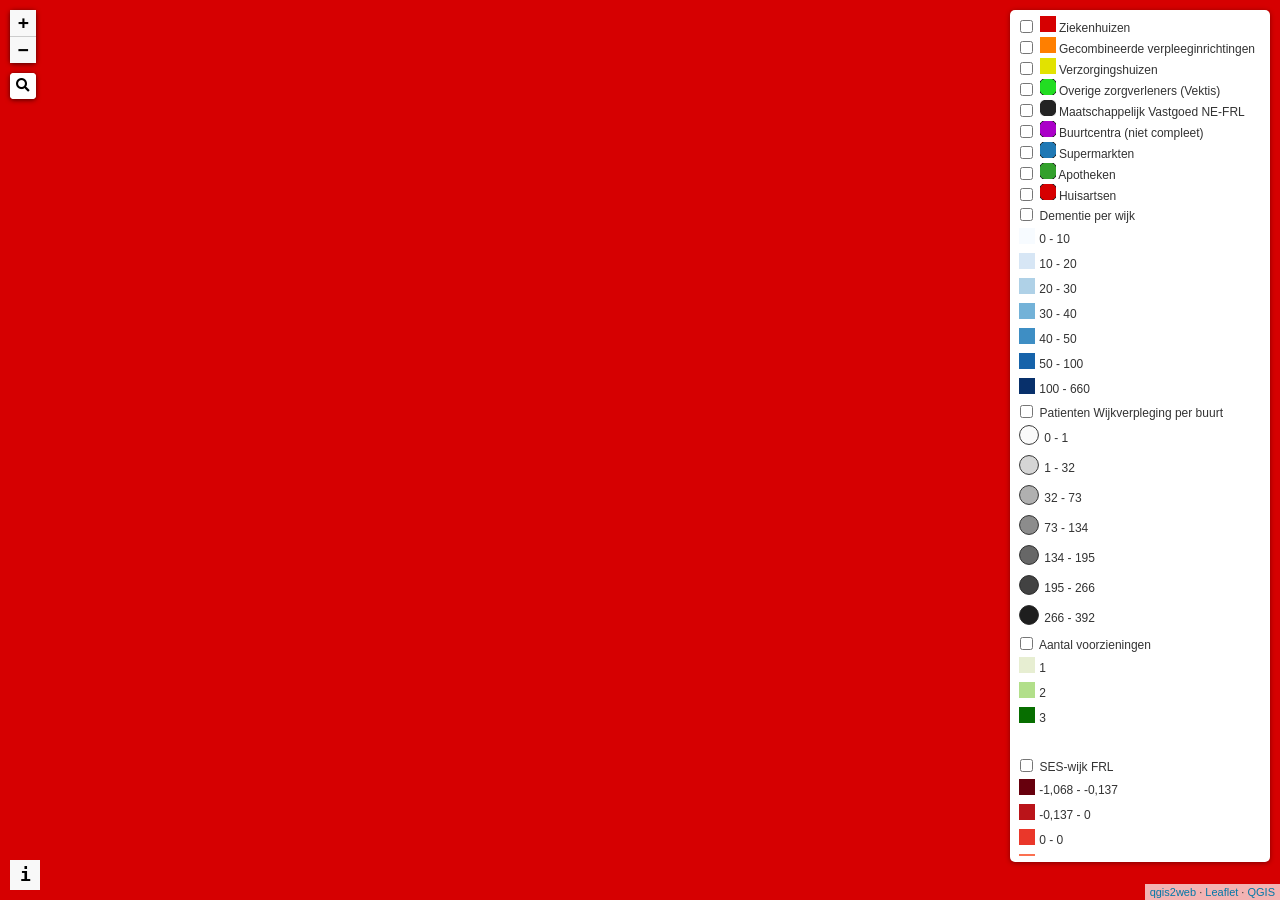
==== commit 7ff533ed: "Add files via upload" ====
--- a/map.html
+++ b/map.html
@@ -49,7 +49,7 @@
         <script>
         var map = L.map('map', {
             zoomControl:true, maxZoom:19, minZoom:10
-        }).fitBounds([[52.61935326822537,4.673768388840383],[53.75959884892976,6.533419260431908]]);
+        }).fitBounds([[52.7925909180298,5.044637181661168],[53.52396011600678,6.475422957252505]]);
         var hash = new L.Hash(map);
         map.attributionControl.setPrefix('<a href="https://github.com/tomchadwin/qgis2web" target="_blank">qgis2web</a> &middot; <a href="https://leafletjs.com" title="A JS library for interactive maps">Leaflet</a> &middot; <a href="https://qgis.org">QGIS</a>');
         var autolinker = new Autolinker({truncate: {length: 30, location: 'smart'}});
@@ -491,746 +491,114 @@
         function pop_Dementieperwijk_6(feature, layer) {
             var popupContent = '<table>\
                     <tr>\
-                        <td colspan="2">' + (feature.properties['fid'] !== null ? autolinker.link(feature.properties['fid'].toLocaleString()) : '') + '</td>\
-                    </tr>\
-                    <tr>\
-                        <td colspan="2">' + (feature.properties['wijkcode'] !== null ? autolinker.link(feature.properties['wijkcode'].toLocaleString()) : '') + '</td>\
-                    </tr>\
-                    <tr>\
-                        <td colspan="2">' + (feature.properties['wijknaam'] !== null ? autolinker.link(feature.properties['wijknaam'].toLocaleString()) : '') + '</td>\
-                    </tr>\
-                    <tr>\
-                        <td colspan="2">' + (feature.properties['gemeentecode'] !== null ? autolinker.link(feature.properties['gemeentecode'].toLocaleString()) : '') + '</td>\
-                    </tr>\
-                    <tr>\
-                        <td colspan="2">' + (feature.properties['gemeentenaam'] !== null ? autolinker.link(feature.properties['gemeentenaam'].toLocaleString()) : '') + '</td>\
-                    </tr>\
-                    <tr>\
-                        <td colspan="2">' + (feature.properties['indelingswijzigingWijkenEnBuurten'] !== null ? autolinker.link(feature.properties['indelingswijzigingWijkenEnBuurten'].toLocaleString()) : '') + '</td>\
-                    </tr>\
-                    <tr>\
-                        <td colspan="2">' + (feature.properties['water'] !== null ? autolinker.link(feature.properties['water'].toLocaleString()) : '') + '</td>\
-                    </tr>\
-                    <tr>\
-                        <td colspan="2">' + (feature.properties['omgevingsadressendichtheid'] !== null ? autolinker.link(feature.properties['omgevingsadressendichtheid'].toLocaleString()) : '') + '</td>\
-                    </tr>\
-                    <tr>\
-                        <td colspan="2">' + (feature.properties['stedelijkheidAdressenPerKm2'] !== null ? autolinker.link(feature.properties['stedelijkheidAdressenPerKm2'].toLocaleString()) : '') + '</td>\
-                    </tr>\
-                    <tr>\
-                        <td colspan="2">' + (feature.properties['bevolkingsdichtheidInwonersPerKm2'] !== null ? autolinker.link(feature.properties['bevolkingsdichtheidInwonersPerKm2'].toLocaleString()) : '') + '</td>\
-                    </tr>\
-                    <tr>\
-                        <td colspan="2">' + (feature.properties['aantalInwoners'] !== null ? autolinker.link(feature.properties['aantalInwoners'].toLocaleString()) : '') + '</td>\
-                    </tr>\
-                    <tr>\
-                        <td colspan="2">' + (feature.properties['mannen'] !== null ? autolinker.link(feature.properties['mannen'].toLocaleString()) : '') + '</td>\
-                    </tr>\
-                    <tr>\
-                        <td colspan="2">' + (feature.properties['vrouwen'] !== null ? autolinker.link(feature.properties['vrouwen'].toLocaleString()) : '') + '</td>\
-                    </tr>\
-                    <tr>\
-                        <td colspan="2">' + (feature.properties['percentagePersonen0Tot15Jaar'] !== null ? autolinker.link(feature.properties['percentagePersonen0Tot15Jaar'].toLocaleString()) : '') + '</td>\
-                    </tr>\
-                    <tr>\
-                        <td colspan="2">' + (feature.properties['percentagePersonen15Tot25Jaar'] !== null ? autolinker.link(feature.properties['percentagePersonen15Tot25Jaar'].toLocaleString()) : '') + '</td>\
-                    </tr>\
-                    <tr>\
-                        <td colspan="2">' + (feature.properties['percentagePersonen25Tot45Jaar'] !== null ? autolinker.link(feature.properties['percentagePersonen25Tot45Jaar'].toLocaleString()) : '') + '</td>\
-                    </tr>\
-                    <tr>\
-                        <td colspan="2">' + (feature.properties['percentagePersonen45Tot65Jaar'] !== null ? autolinker.link(feature.properties['percentagePersonen45Tot65Jaar'].toLocaleString()) : '') + '</td>\
-                    </tr>\
-                    <tr>\
-                        <td colspan="2">' + (feature.properties['percentagePersonen65JaarEnOuder'] !== null ? autolinker.link(feature.properties['percentagePersonen65JaarEnOuder'].toLocaleString()) : '') + '</td>\
-                    </tr>\
-                    <tr>\
-                        <td colspan="2">' + (feature.properties['percentageOngehuwd'] !== null ? autolinker.link(feature.properties['percentageOngehuwd'].toLocaleString()) : '') + '</td>\
-                    </tr>\
-                    <tr>\
-                        <td colspan="2">' + (feature.properties['percentageGehuwd'] !== null ? autolinker.link(feature.properties['percentageGehuwd'].toLocaleString()) : '') + '</td>\
-                    </tr>\
-                    <tr>\
-                        <td colspan="2">' + (feature.properties['percentageGescheid'] !== null ? autolinker.link(feature.properties['percentageGescheid'].toLocaleString()) : '') + '</td>\
-                    </tr>\
-                    <tr>\
-                        <td colspan="2">' + (feature.properties['percentageVerweduwd'] !== null ? autolinker.link(feature.properties['percentageVerweduwd'].toLocaleString()) : '') + '</td>\
-                    </tr>\
-                    <tr>\
-                        <td colspan="2">' + (feature.properties['geboorteTotaal'] !== null ? autolinker.link(feature.properties['geboorteTotaal'].toLocaleString()) : '') + '</td>\
-                    </tr>\
-                    <tr>\
-                        <td colspan="2">' + (feature.properties['geboortesPer1000Inwoners'] !== null ? autolinker.link(feature.properties['geboortesPer1000Inwoners'].toLocaleString()) : '') + '</td>\
-                    </tr>\
-                    <tr>\
-                        <td colspan="2">' + (feature.properties['sterfteTotaal'] !== null ? autolinker.link(feature.properties['sterfteTotaal'].toLocaleString()) : '') + '</td>\
-                    </tr>\
-                    <tr>\
-                        <td colspan="2">' + (feature.properties['sterfteRelatief'] !== null ? autolinker.link(feature.properties['sterfteRelatief'].toLocaleString()) : '') + '</td>\
-                    </tr>\
-                    <tr>\
-                        <td colspan="2">' + (feature.properties['aantalHuishoudens'] !== null ? autolinker.link(feature.properties['aantalHuishoudens'].toLocaleString()) : '') + '</td>\
-                    </tr>\
-                    <tr>\
-                        <td colspan="2">' + (feature.properties['percentageEenpersoonshuishoudens'] !== null ? autolinker.link(feature.properties['percentageEenpersoonshuishoudens'].toLocaleString()) : '') + '</td>\
-                    </tr>\
-                    <tr>\
-                        <td colspan="2">' + (feature.properties['percentageHuishoudensZonderKinderen'] !== null ? autolinker.link(feature.properties['percentageHuishoudensZonderKinderen'].toLocaleString()) : '') + '</td>\
-                    </tr>\
-                    <tr>\
-                        <td colspan="2">' + (feature.properties['percentageHuishoudensMetKinderen'] !== null ? autolinker.link(feature.properties['percentageHuishoudensMetKinderen'].toLocaleString()) : '') + '</td>\
-                    </tr>\
-                    <tr>\
-                        <td colspan="2">' + (feature.properties['gemiddeldeHuishoudsgrootte'] !== null ? autolinker.link(feature.properties['gemiddeldeHuishoudsgrootte'].toLocaleString()) : '') + '</td>\
-                    </tr>\
-                    <tr>\
-                        <td colspan="2">' + (feature.properties['percentageWesterseMigratieachtergrond'] !== null ? autolinker.link(feature.properties['percentageWesterseMigratieachtergrond'].toLocaleString()) : '') + '</td>\
-                    </tr>\
-                    <tr>\
-                        <td colspan="2">' + (feature.properties['percentageNietWesterseMigratieachtergrond'] !== null ? autolinker.link(feature.properties['percentageNietWesterseMigratieachtergrond'].toLocaleString()) : '') + '</td>\
-                    </tr>\
-                    <tr>\
-                        <td colspan="2">' + (feature.properties['percentageUitMarokko'] !== null ? autolinker.link(feature.properties['percentageUitMarokko'].toLocaleString()) : '') + '</td>\
-                    </tr>\
-                    <tr>\
-                        <td colspan="2">' + (feature.properties['percentageUitNederlandseAntillenEnAruba'] !== null ? autolinker.link(feature.properties['percentageUitNederlandseAntillenEnAruba'].toLocaleString()) : '') + '</td>\
-                    </tr>\
-                    <tr>\
-                        <td colspan="2">' + (feature.properties['percentageUitSuriname'] !== null ? autolinker.link(feature.properties['percentageUitSuriname'].toLocaleString()) : '') + '</td>\
-                    </tr>\
-                    <tr>\
-                        <td colspan="2">' + (feature.properties['percentageUitTurkije'] !== null ? autolinker.link(feature.properties['percentageUitTurkije'].toLocaleString()) : '') + '</td>\
-                    </tr>\
-                    <tr>\
-                        <td colspan="2">' + (feature.properties['percentageOverigeNietwestersemigratieachtergrond'] !== null ? autolinker.link(feature.properties['percentageOverigeNietwestersemigratieachtergrond'].toLocaleString()) : '') + '</td>\
-                    </tr>\
-                    <tr>\
-                        <td colspan="2">' + (feature.properties['aantalBedrijvenLandbouwBosbouwVisserij'] !== null ? autolinker.link(feature.properties['aantalBedrijvenLandbouwBosbouwVisserij'].toLocaleString()) : '') + '</td>\
-                    </tr>\
-                    <tr>\
-                        <td colspan="2">' + (feature.properties['aantalBedrijvenNijverheidEnergie'] !== null ? autolinker.link(feature.properties['aantalBedrijvenNijverheidEnergie'].toLocaleString()) : '') + '</td>\
-                    </tr>\
-                    <tr>\
-                        <td colspan="2">' + (feature.properties['aantalBedrijvenHandelEnHoreca'] !== null ? autolinker.link(feature.properties['aantalBedrijvenHandelEnHoreca'].toLocaleString()) : '') + '</td>\
-                    </tr>\
-                    <tr>\
-                        <td colspan="2">' + (feature.properties['aantalBedrijvenVervoerInformatieCommunicatie'] !== null ? autolinker.link(feature.properties['aantalBedrijvenVervoerInformatieCommunicatie'].toLocaleString()) : '') + '</td>\
-                    </tr>\
-                    <tr>\
-                        <td colspan="2">' + (feature.properties['aantalBedrijvenFinancieelOnroerendGoed'] !== null ? autolinker.link(feature.properties['aantalBedrijvenFinancieelOnroerendGoed'].toLocaleString()) : '') + '</td>\
-                    </tr>\
-                    <tr>\
-                        <td colspan="2">' + (feature.properties['aantalBedrijvenZakelijkeDienstverlening'] !== null ? autolinker.link(feature.properties['aantalBedrijvenZakelijkeDienstverlening'].toLocaleString()) : '') + '</td>\
-                    </tr>\
-                    <tr>\
-                        <td colspan="2">' + (feature.properties['aantalBedrijvenOverheidOnderwijsEnZorg'] !== null ? autolinker.link(feature.properties['aantalBedrijvenOverheidOnderwijsEnZorg'].toLocaleString()) : '') + '</td>\
-                    </tr>\
-                    <tr>\
-                        <td colspan="2">' + (feature.properties['aantalBedrijvenCultuurRecreatieOverige'] !== null ? autolinker.link(feature.properties['aantalBedrijvenCultuurRecreatieOverige'].toLocaleString()) : '') + '</td>\
-                    </tr>\
-                    <tr>\
-                        <td colspan="2">' + (feature.properties['aantalBedrijfsvestigingen'] !== null ? autolinker.link(feature.properties['aantalBedrijfsvestigingen'].toLocaleString()) : '') + '</td>\
-                    </tr>\
-                    <tr>\
-                        <td colspan="2">' + (feature.properties['woningvoorraad'] !== null ? autolinker.link(feature.properties['woningvoorraad'].toLocaleString()) : '') + '</td>\
-                    </tr>\
-                    <tr>\
-                        <td colspan="2">' + (feature.properties['gemiddeldeWoningwaarde'] !== null ? autolinker.link(feature.properties['gemiddeldeWoningwaarde'].toLocaleString()) : '') + '</td>\
-                    </tr>\
-                    <tr>\
-                        <td colspan="2">' + (feature.properties['percentageEengezinswoning'] !== null ? autolinker.link(feature.properties['percentageEengezinswoning'].toLocaleString()) : '') + '</td>\
-                    </tr>\
-                    <tr>\
-                        <td colspan="2">' + (feature.properties['percentageMeergezinswoning'] !== null ? autolinker.link(feature.properties['percentageMeergezinswoning'].toLocaleString()) : '') + '</td>\
-                    </tr>\
-                    <tr>\
-                        <td colspan="2">' + (feature.properties['percentageBewoond'] !== null ? autolinker.link(feature.properties['percentageBewoond'].toLocaleString()) : '') + '</td>\
-                    </tr>\
-                    <tr>\
-                        <td colspan="2">' + (feature.properties['percentageKoopwoningen'] !== null ? autolinker.link(feature.properties['percentageKoopwoningen'].toLocaleString()) : '') + '</td>\
-                    </tr>\
-                    <tr>\
-                        <td colspan="2">' + (feature.properties['percentageHuurwoningen'] !== null ? autolinker.link(feature.properties['percentageHuurwoningen'].toLocaleString()) : '') + '</td>\
-                    </tr>\
-                    <tr>\
-                        <td colspan="2">' + (feature.properties['percHuurwoningenInBezitWoningcorporaties'] !== null ? autolinker.link(feature.properties['percHuurwoningenInBezitWoningcorporaties'].toLocaleString()) : '') + '</td>\
-                    </tr>\
-                    <tr>\
-                        <td colspan="2">' + (feature.properties['percHuurwoningenInBezitOverigeVerhuurders'] !== null ? autolinker.link(feature.properties['percHuurwoningenInBezitOverigeVerhuurders'].toLocaleString()) : '') + '</td>\
-                    </tr>\
-                    <tr>\
-                        <td colspan="2">' + (feature.properties['percentageWoningenMetEigendomOnbekend'] !== null ? autolinker.link(feature.properties['percentageWoningenMetEigendomOnbekend'].toLocaleString()) : '') + '</td>\
-                    </tr>\
-                    <tr>\
-                        <td colspan="2">' + (feature.properties['percentageBouwjaarklasseTot2000'] !== null ? autolinker.link(feature.properties['percentageBouwjaarklasseTot2000'].toLocaleString()) : '') + '</td>\
-                    </tr>\
-                    <tr>\
-                        <td colspan="2">' + (feature.properties['percentageBouwjaarklasseVanaf2000'] !== null ? autolinker.link(feature.properties['percentageBouwjaarklasseVanaf2000'].toLocaleString()) : '') + '</td>\
-                    </tr>\
-                    <tr>\
-                        <td colspan="2">' + (feature.properties['percentageLeegstandWoningen'] !== null ? autolinker.link(feature.properties['percentageLeegstandWoningen'].toLocaleString()) : '') + '</td>\
-                    </tr>\
-                    <tr>\
-                        <td colspan="2">' + (feature.properties['gemiddeldGasverbruikTotaal'] !== null ? autolinker.link(feature.properties['gemiddeldGasverbruikTotaal'].toLocaleString()) : '') + '</td>\
-                    </tr>\
-                    <tr>\
-                        <td colspan="2">' + (feature.properties['gemiddeldGasverbruikAppartement'] !== null ? autolinker.link(feature.properties['gemiddeldGasverbruikAppartement'].toLocaleString()) : '') + '</td>\
-                    </tr>\
-                    <tr>\
-                        <td colspan="2">' + (feature.properties['gemiddeldGasverbruikTussenwoning'] !== null ? autolinker.link(feature.properties['gemiddeldGasverbruikTussenwoning'].toLocaleString()) : '') + '</td>\
-                    </tr>\
-                    <tr>\
-                        <td colspan="2">' + (feature.properties['gemiddeldGasverbruikHoekwoning'] !== null ? autolinker.link(feature.properties['gemiddeldGasverbruikHoekwoning'].toLocaleString()) : '') + '</td>\
-                    </tr>\
-                    <tr>\
-                        <td colspan="2">' + (feature.properties['gemiddeldGasverbruik2Onder1KapWoning'] !== null ? autolinker.link(feature.properties['gemiddeldGasverbruik2Onder1KapWoning'].toLocaleString()) : '') + '</td>\
-                    </tr>\
-                    <tr>\
-                        <td colspan="2">' + (feature.properties['gemiddeldGasverbruikVrijstaandeWoning'] !== null ? autolinker.link(feature.properties['gemiddeldGasverbruikVrijstaandeWoning'].toLocaleString()) : '') + '</td>\
-                    </tr>\
-                    <tr>\
-                        <td colspan="2">' + (feature.properties['gemiddeldGasverbruikHuurwoning'] !== null ? autolinker.link(feature.properties['gemiddeldGasverbruikHuurwoning'].toLocaleString()) : '') + '</td>\
-                    </tr>\
-                    <tr>\
-                        <td colspan="2">' + (feature.properties['gemiddeldGasverbruikkoopwoning'] !== null ? autolinker.link(feature.properties['gemiddeldGasverbruikkoopwoning'].toLocaleString()) : '') + '</td>\
-                    </tr>\
-                    <tr>\
-                        <td colspan="2">' + (feature.properties['gemiddeldElektriciteitsverbruikTotaal'] !== null ? autolinker.link(feature.properties['gemiddeldElektriciteitsverbruikTotaal'].toLocaleString()) : '') + '</td>\
-                    </tr>\
-                    <tr>\
-                        <td colspan="2">' + (feature.properties['gemiddeldElektriciteitsverbruikAppartement'] !== null ? autolinker.link(feature.properties['gemiddeldElektriciteitsverbruikAppartement'].toLocaleString()) : '') + '</td>\
-                    </tr>\
-                    <tr>\
-                        <td colspan="2">' + (feature.properties['gemiddeldElektriciteitsverbruikTussenwoning'] !== null ? autolinker.link(feature.properties['gemiddeldElektriciteitsverbruikTussenwoning'].toLocaleString()) : '') + '</td>\
-                    </tr>\
-                    <tr>\
-                        <td colspan="2">' + (feature.properties['gemiddeldElektriciteitsverbruikHoekwoning'] !== null ? autolinker.link(feature.properties['gemiddeldElektriciteitsverbruikHoekwoning'].toLocaleString()) : '') + '</td>\
-                    </tr>\
-                    <tr>\
-                        <td colspan="2">' + (feature.properties['gemElektriciteitsverbruik2Onder1KapWoning'] !== null ? autolinker.link(feature.properties['gemElektriciteitsverbruik2Onder1KapWoning'].toLocaleString()) : '') + '</td>\
-                    </tr>\
-                    <tr>\
-                        <td colspan="2">' + (feature.properties['gemElektriciteitsverbruikVrijstaandeWoning'] !== null ? autolinker.link(feature.properties['gemElektriciteitsverbruikVrijstaandeWoning'].toLocaleString()) : '') + '</td>\
-                    </tr>\
-                    <tr>\
-                        <td colspan="2">' + (feature.properties['gemiddeldElektriciteitsverbruikHuurwoning'] !== null ? autolinker.link(feature.properties['gemiddeldElektriciteitsverbruikHuurwoning'].toLocaleString()) : '') + '</td>\
-                    </tr>\
-                    <tr>\
-                        <td colspan="2">' + (feature.properties['gemiddeldElektriciteitsverbruikkoopwoning'] !== null ? autolinker.link(feature.properties['gemiddeldElektriciteitsverbruikkoopwoning'].toLocaleString()) : '') + '</td>\
-                    </tr>\
-                    <tr>\
-                        <td colspan="2">' + (feature.properties['opleidingsniveauHoog'] !== null ? autolinker.link(feature.properties['opleidingsniveauHoog'].toLocaleString()) : '') + '</td>\
-                    </tr>\
-                    <tr>\
-                        <td colspan="2">' + (feature.properties['opleidingsniveauMiddelbaar'] !== null ? autolinker.link(feature.properties['opleidingsniveauMiddelbaar'].toLocaleString()) : '') + '</td>\
-                    </tr>\
-                    <tr>\
-                        <td colspan="2">' + (feature.properties['opleidingsniveauLaag'] !== null ? autolinker.link(feature.properties['opleidingsniveauLaag'].toLocaleString()) : '') + '</td>\
-                    </tr>\
-                    <tr>\
-                        <td colspan="2">' + (feature.properties['nettoArbeidsparticipatie'] !== null ? autolinker.link(feature.properties['nettoArbeidsparticipatie'].toLocaleString()) : '') + '</td>\
-                    </tr>\
-                    <tr>\
-                        <td colspan="2">' + (feature.properties['percentageWerknemers'] !== null ? autolinker.link(feature.properties['percentageWerknemers'].toLocaleString()) : '') + '</td>\
-                    </tr>\
-                    <tr>\
-                        <td colspan="2">' + (feature.properties['percentageZelfstandigen'] !== null ? autolinker.link(feature.properties['percentageZelfstandigen'].toLocaleString()) : '') + '</td>\
-                    </tr>\
-                    <tr>\
-                        <td colspan="2">' + (feature.properties['aantalInkomensontvangers'] !== null ? autolinker.link(feature.properties['aantalInkomensontvangers'].toLocaleString()) : '') + '</td>\
-                    </tr>\
-                    <tr>\
-                        <td colspan="2">' + (feature.properties['gemiddeldInkomenPerInkomensontvanger'] !== null ? autolinker.link(feature.properties['gemiddeldInkomenPerInkomensontvanger'].toLocaleString()) : '') + '</td>\
-                    </tr>\
-                    <tr>\
-                        <td colspan="2">' + (feature.properties['gemiddeldInkomenPerInwoner'] !== null ? autolinker.link(feature.properties['gemiddeldInkomenPerInwoner'].toLocaleString()) : '') + '</td>\
-                    </tr>\
-                    <tr>\
-                        <td colspan="2">' + (feature.properties['percentagePersonenMetLaagInkomen'] !== null ? autolinker.link(feature.properties['percentagePersonenMetLaagInkomen'].toLocaleString()) : '') + '</td>\
-                    </tr>\
-                    <tr>\
-                        <td colspan="2">' + (feature.properties['percentagePersonenMetHoogInkomen'] !== null ? autolinker.link(feature.properties['percentagePersonenMetHoogInkomen'].toLocaleString()) : '') + '</td>\
-                    </tr>\
-                    <tr>\
-                        <td colspan="2">' + (feature.properties['percentageHuishoudensMetLaagInkomen'] !== null ? autolinker.link(feature.properties['percentageHuishoudensMetLaagInkomen'].toLocaleString()) : '') + '</td>\
-                    </tr>\
-                    <tr>\
-                        <td colspan="2">' + (feature.properties['percentageHuishoudensMetHoogInkomen'] !== null ? autolinker.link(feature.properties['percentageHuishoudensMetHoogInkomen'].toLocaleString()) : '') + '</td>\
-                    </tr>\
-                    <tr>\
-                        <td colspan="2">' + (feature.properties['percentageHuishoudensOnderOfRondSociaalMinimum'] !== null ? autolinker.link(feature.properties['percentageHuishoudensOnderOfRondSociaalMinimum'].toLocaleString()) : '') + '</td>\
-                    </tr>\
-                    <tr>\
-                        <td colspan="2">' + (feature.properties['percentageHuishoudensMetLageKoopkracht'] !== null ? autolinker.link(feature.properties['percentageHuishoudensMetLageKoopkracht'].toLocaleString()) : '') + '</td>\
-                    </tr>\
-                    <tr>\
-                        <td colspan="2">' + (feature.properties['aantalPersonenMetEenAoUitkeringTotaal'] !== null ? autolinker.link(feature.properties['aantalPersonenMetEenAoUitkeringTotaal'].toLocaleString()) : '') + '</td>\
-                    </tr>\
-                    <tr>\
-                        <td colspan="2">' + (feature.properties['aantalPersonenMetEenWwUitkeringTotaal'] !== null ? autolinker.link(feature.properties['aantalPersonenMetEenWwUitkeringTotaal'].toLocaleString()) : '') + '</td>\
-                    </tr>\
-                    <tr>\
-                        <td colspan="2">' + (feature.properties['aantalPersonenMetEenAlgBijstandsuitkeringTot'] !== null ? autolinker.link(feature.properties['aantalPersonenMetEenAlgBijstandsuitkeringTot'].toLocaleString()) : '') + '</td>\
-                    </tr>\
-                    <tr>\
-                        <td colspan="2">' + (feature.properties['aantalPersonenMetEenAowUitkeringTotaal'] !== null ? autolinker.link(feature.properties['aantalPersonenMetEenAowUitkeringTotaal'].toLocaleString()) : '') + '</td>\
-                    </tr>\
-                    <tr>\
-                        <td colspan="2">' + (feature.properties['gemiddeldGestandaardiseerdInkomenVanHuishoudens'] !== null ? autolinker.link(feature.properties['gemiddeldGestandaardiseerdInkomenVanHuishoudens'].toLocaleString()) : '') + '</td>\
-                    </tr>\
-                    <tr>\
-                        <td colspan="2">' + (feature.properties['huishoudensTot110PercentVanSociaalMinimum'] !== null ? autolinker.link(feature.properties['huishoudensTot110PercentVanSociaalMinimum'].toLocaleString()) : '') + '</td>\
-                    </tr>\
-                    <tr>\
-                        <td colspan="2">' + (feature.properties['huishoudensTot120PercentVanSociaalMinimum'] !== null ? autolinker.link(feature.properties['huishoudensTot120PercentVanSociaalMinimum'].toLocaleString()) : '') + '</td>\
-                    </tr>\
-                    <tr>\
-                        <td colspan="2">' + (feature.properties['mediaanVermogenVanParticuliereHuish'] !== null ? autolinker.link(feature.properties['mediaanVermogenVanParticuliereHuish'].toLocaleString()) : '') + '</td>\
-                    </tr>\
-                    <tr>\
-                        <td colspan="2">' + (feature.properties['aantalJongerenMetJeugdzorgInNatura'] !== null ? autolinker.link(feature.properties['aantalJongerenMetJeugdzorgInNatura'].toLocaleString()) : '') + '</td>\
-                    </tr>\
-                    <tr>\
-                        <td colspan="2">' + (feature.properties['percentageJongerenMetJeugdzorgInNatura'] !== null ? autolinker.link(feature.properties['percentageJongerenMetJeugdzorgInNatura'].toLocaleString()) : '') + '</td>\
-                    </tr>\
-                    <tr>\
-                        <td colspan="2">' + (feature.properties['personenautosTotaal'] !== null ? autolinker.link(feature.properties['personenautosTotaal'].toLocaleString()) : '') + '</td>\
-                    </tr>\
-                    <tr>\
-                        <td colspan="2">' + (feature.properties['personenautosPerHuishouden'] !== null ? autolinker.link(feature.properties['personenautosPerHuishouden'].toLocaleString()) : '') + '</td>\
-                    </tr>\
-                    <tr>\
-                        <td colspan="2">' + (feature.properties['personenautosPerKm2'] !== null ? autolinker.link(feature.properties['personenautosPerKm2'].toLocaleString()) : '') + '</td>\
-                    </tr>\
-                    <tr>\
-                        <td colspan="2">' + (feature.properties['motortweewielersTotaal'] !== null ? autolinker.link(feature.properties['motortweewielersTotaal'].toLocaleString()) : '') + '</td>\
-                    </tr>\
-                    <tr>\
-                        <td colspan="2">' + (feature.properties['aantalPersonenautosMetBrandstofBenzine'] !== null ? autolinker.link(feature.properties['aantalPersonenautosMetBrandstofBenzine'].toLocaleString()) : '') + '</td>\
-                    </tr>\
-                    <tr>\
-                        <td colspan="2">' + (feature.properties['aantalPersonenautosMetOverigeBrandstof'] !== null ? autolinker.link(feature.properties['aantalPersonenautosMetOverigeBrandstof'].toLocaleString()) : '') + '</td>\
-                    </tr>\
-                    <tr>\
-                        <td colspan="2">' + (feature.properties['oppervlakteTotaalInHa'] !== null ? autolinker.link(feature.properties['oppervlakteTotaalInHa'].toLocaleString()) : '') + '</td>\
-                    </tr>\
-                    <tr>\
-                        <td colspan="2">' + (feature.properties['oppervlakteLandInHa'] !== null ? autolinker.link(feature.properties['oppervlakteLandInHa'].toLocaleString()) : '') + '</td>\
-                    </tr>\
-                    <tr>\
-                        <td colspan="2">' + (feature.properties['oppervlakteWaterInHa'] !== null ? autolinker.link(feature.properties['oppervlakteWaterInHa'].toLocaleString()) : '') + '</td>\
-                    </tr>\
-                    <tr>\
-                        <td colspan="2">' + (feature.properties['huisartsenpraktijkGemiddeldeAfstandInKm'] !== null ? autolinker.link(feature.properties['huisartsenpraktijkGemiddeldeAfstandInKm'].toLocaleString()) : '') + '</td>\
-                    </tr>\
-                    <tr>\
-                        <td colspan="2">' + (feature.properties['huisartsenpraktijkGemiddeldAantalBinnen1Km'] !== null ? autolinker.link(feature.properties['huisartsenpraktijkGemiddeldAantalBinnen1Km'].toLocaleString()) : '') + '</td>\
-                    </tr>\
-                    <tr>\
-                        <td colspan="2">' + (feature.properties['huisartsenpraktijkGemiddeldAantalBinnen3Km'] !== null ? autolinker.link(feature.properties['huisartsenpraktijkGemiddeldAantalBinnen3Km'].toLocaleString()) : '') + '</td>\
-                    </tr>\
-                    <tr>\
-                        <td colspan="2">' + (feature.properties['huisartsenpraktijkGemiddeldAantalBinnen5Km'] !== null ? autolinker.link(feature.properties['huisartsenpraktijkGemiddeldAantalBinnen5Km'].toLocaleString()) : '') + '</td>\
-                    </tr>\
-                    <tr>\
-                        <td colspan="2">' + (feature.properties['huisartsenpostGemiddeldeAfstandInKm'] !== null ? autolinker.link(feature.properties['huisartsenpostGemiddeldeAfstandInKm'].toLocaleString()) : '') + '</td>\
-                    </tr>\
-                    <tr>\
-                        <td colspan="2">' + (feature.properties['apotheekGemiddeldeAfstandInKm'] !== null ? autolinker.link(feature.properties['apotheekGemiddeldeAfstandInKm'].toLocaleString()) : '') + '</td>\
-                    </tr>\
-                    <tr>\
-                        <td colspan="2">' + (feature.properties['ziekenhuisInclBuitenpolikliniekGemAfstInKm'] !== null ? autolinker.link(feature.properties['ziekenhuisInclBuitenpolikliniekGemAfstInKm'].toLocaleString()) : '') + '</td>\
-                    </tr>\
-                    <tr>\
-                        <td colspan="2">' + (feature.properties['ziekenhuisInclBuitenpoliGemAantalBinnen5Km'] !== null ? autolinker.link(feature.properties['ziekenhuisInclBuitenpoliGemAantalBinnen5Km'].toLocaleString()) : '') + '</td>\
-                    </tr>\
-                    <tr>\
-                        <td colspan="2">' + (feature.properties['ziekenhuisInclBuitenpoliGemAantalBinnen10Km'] !== null ? autolinker.link(feature.properties['ziekenhuisInclBuitenpoliGemAantalBinnen10Km'].toLocaleString()) : '') + '</td>\
-                    </tr>\
-                    <tr>\
-                        <td colspan="2">' + (feature.properties['ziekenhuisInclBuitenpoliGemAantalBinnen20Km'] !== null ? autolinker.link(feature.properties['ziekenhuisInclBuitenpoliGemAantalBinnen20Km'].toLocaleString()) : '') + '</td>\
-                    </tr>\
-                    <tr>\
-                        <td colspan="2">' + (feature.properties['ziekenhuisExclBuitenpolikliniekGemAfstInKm'] !== null ? autolinker.link(feature.properties['ziekenhuisExclBuitenpolikliniekGemAfstInKm'].toLocaleString()) : '') + '</td>\
-                    </tr>\
-                    <tr>\
-                        <td colspan="2">' + (feature.properties['ziekenhuisExclBuitenpoliGemAantalBinnen5Km'] !== null ? autolinker.link(feature.properties['ziekenhuisExclBuitenpoliGemAantalBinnen5Km'].toLocaleString()) : '') + '</td>\
-                    </tr>\
-                    <tr>\
-                        <td colspan="2">' + (feature.properties['ziekenhuisExclBuitenpoliGemAantalBinnen10Km'] !== null ? autolinker.link(feature.properties['ziekenhuisExclBuitenpoliGemAantalBinnen10Km'].toLocaleString()) : '') + '</td>\
-                    </tr>\
-                    <tr>\
-                        <td colspan="2">' + (feature.properties['ziekenhuisExclBuitenpoliGemAantalBinnen20Km'] !== null ? autolinker.link(feature.properties['ziekenhuisExclBuitenpoliGemAantalBinnen20Km'].toLocaleString()) : '') + '</td>\
-                    </tr>\
-                    <tr>\
-                        <td colspan="2">' + (feature.properties['groteSupermarktGemiddeldeAfstandInKm'] !== null ? autolinker.link(feature.properties['groteSupermarktGemiddeldeAfstandInKm'].toLocaleString()) : '') + '</td>\
-                    </tr>\
-                    <tr>\
-                        <td colspan="2">' + (feature.properties['groteSupermarktGemiddeldAantalBinnen1Km'] !== null ? autolinker.link(feature.properties['groteSupermarktGemiddeldAantalBinnen1Km'].toLocaleString()) : '') + '</td>\
-                    </tr>\
-                    <tr>\
-                        <td colspan="2">' + (feature.properties['groteSupermarktGemiddeldAantalBinnen3Km'] !== null ? autolinker.link(feature.properties['groteSupermarktGemiddeldAantalBinnen3Km'].toLocaleString()) : '') + '</td>\
-                    </tr>\
-                    <tr>\
-                        <td colspan="2">' + (feature.properties['groteSupermarktGemiddeldAantalBinnen5Km'] !== null ? autolinker.link(feature.properties['groteSupermarktGemiddeldAantalBinnen5Km'].toLocaleString()) : '') + '</td>\
-                    </tr>\
-                    <tr>\
-                        <td colspan="2">' + (feature.properties['winkelsOvDagelijkseLevensmGemAfstInKm'] !== null ? autolinker.link(feature.properties['winkelsOvDagelijkseLevensmGemAfstInKm'].toLocaleString()) : '') + '</td>\
-                    </tr>\
-                    <tr>\
-                        <td colspan="2">' + (feature.properties['winkelsOvDagelLevensmGemAantalBinnen1Km'] !== null ? autolinker.link(feature.properties['winkelsOvDagelLevensmGemAantalBinnen1Km'].toLocaleString()) : '') + '</td>\
-                    </tr>\
-                    <tr>\
-                        <td colspan="2">' + (feature.properties['winkelsOvDagelLevensmGemAantalBinnen3Km'] !== null ? autolinker.link(feature.properties['winkelsOvDagelLevensmGemAantalBinnen3Km'].toLocaleString()) : '') + '</td>\
-                    </tr>\
-                    <tr>\
-                        <td colspan="2">' + (feature.properties['winkelsOvDagelLevensmGemAantalBinnen5Km'] !== null ? autolinker.link(feature.properties['winkelsOvDagelLevensmGemAantalBinnen5Km'].toLocaleString()) : '') + '</td>\
-                    </tr>\
-                    <tr>\
-                        <td colspan="2">' + (feature.properties['warenhuisGemiddeldeAfstandInKm'] !== null ? autolinker.link(feature.properties['warenhuisGemiddeldeAfstandInKm'].toLocaleString()) : '') + '</td>\
-                    </tr>\
-                    <tr>\
-                        <td colspan="2">' + (feature.properties['warenhuisGemiddeldAantalBinnen5Km'] !== null ? autolinker.link(feature.properties['warenhuisGemiddeldAantalBinnen5Km'].toLocaleString()) : '') + '</td>\
-                    </tr>\
-                    <tr>\
-                        <td colspan="2">' + (feature.properties['warenhuisGemiddeldAantalBinnen10Km'] !== null ? autolinker.link(feature.properties['warenhuisGemiddeldAantalBinnen10Km'].toLocaleString()) : '') + '</td>\
-                    </tr>\
-                    <tr>\
-                        <td colspan="2">' + (feature.properties['warenhuisGemiddeldAantalBinnen20Km'] !== null ? autolinker.link(feature.properties['warenhuisGemiddeldAantalBinnen20Km'].toLocaleString()) : '') + '</td>\
-                    </tr>\
-                    <tr>\
-                        <td colspan="2">' + (feature.properties['cafeGemiddeldeAfstandInKm'] !== null ? autolinker.link(feature.properties['cafeGemiddeldeAfstandInKm'].toLocaleString()) : '') + '</td>\
-                    </tr>\
-                    <tr>\
-                        <td colspan="2">' + (feature.properties['cafeGemiddeldAantalBinnen1Km'] !== null ? autolinker.link(feature.properties['cafeGemiddeldAantalBinnen1Km'].toLocaleString()) : '') + '</td>\
-                    </tr>\
-                    <tr>\
-                        <td colspan="2">' + (feature.properties['cafeGemiddeldAantalBinnen3Km'] !== null ? autolinker.link(feature.properties['cafeGemiddeldAantalBinnen3Km'].toLocaleString()) : '') + '</td>\
-                    </tr>\
-                    <tr>\
-                        <td colspan="2">' + (feature.properties['cafeGemiddeldAantalBinnen5Km'] !== null ? autolinker.link(feature.properties['cafeGemiddeldAantalBinnen5Km'].toLocaleString()) : '') + '</td>\
-                    </tr>\
-                    <tr>\
-                        <td colspan="2">' + (feature.properties['cafetariaGemiddeldeAfstandInKm'] !== null ? autolinker.link(feature.properties['cafetariaGemiddeldeAfstandInKm'].toLocaleString()) : '') + '</td>\
-                    </tr>\
-                    <tr>\
-                        <td colspan="2">' + (feature.properties['cafetariaGemiddeldAantalBinnen1Km'] !== null ? autolinker.link(feature.properties['cafetariaGemiddeldAantalBinnen1Km'].toLocaleString()) : '') + '</td>\
-                    </tr>\
-                    <tr>\
-                        <td colspan="2">' + (feature.properties['cafetariaGemiddeldAantalBinnen3Km'] !== null ? autolinker.link(feature.properties['cafetariaGemiddeldAantalBinnen3Km'].toLocaleString()) : '') + '</td>\
-                    </tr>\
-                    <tr>\
-                        <td colspan="2">' + (feature.properties['cafetariaGemiddeldAantalBinnen5Km'] !== null ? autolinker.link(feature.properties['cafetariaGemiddeldAantalBinnen5Km'].toLocaleString()) : '') + '</td>\
-                    </tr>\
-                    <tr>\
-                        <td colspan="2">' + (feature.properties['restaurantGemiddeldeAfstandInKm'] !== null ? autolinker.link(feature.properties['restaurantGemiddeldeAfstandInKm'].toLocaleString()) : '') + '</td>\
-                    </tr>\
-                    <tr>\
-                        <td colspan="2">' + (feature.properties['restaurantGemiddeldAantalBinnen1Km'] !== null ? autolinker.link(feature.properties['restaurantGemiddeldAantalBinnen1Km'].toLocaleString()) : '') + '</td>\
-                    </tr>\
-                    <tr>\
-                        <td colspan="2">' + (feature.properties['restaurantGemiddeldAantalBinnen3Km'] !== null ? autolinker.link(feature.properties['restaurantGemiddeldAantalBinnen3Km'].toLocaleString()) : '') + '</td>\
-                    </tr>\
-                    <tr>\
-                        <td colspan="2">' + (feature.properties['restaurantGemiddeldAantalBinnen5Km'] !== null ? autolinker.link(feature.properties['restaurantGemiddeldAantalBinnen5Km'].toLocaleString()) : '') + '</td>\
-                    </tr>\
-                    <tr>\
-                        <td colspan="2">' + (feature.properties['hotelGemiddeldeAfstandInKm'] !== null ? autolinker.link(feature.properties['hotelGemiddeldeAfstandInKm'].toLocaleString()) : '') + '</td>\
-                    </tr>\
-                    <tr>\
-                        <td colspan="2">' + (feature.properties['hotelGemiddeldAantalBinnen5Km'] !== null ? autolinker.link(feature.properties['hotelGemiddeldAantalBinnen5Km'].toLocaleString()) : '') + '</td>\
-                    </tr>\
-                    <tr>\
-                        <td colspan="2">' + (feature.properties['hotelGemiddeldAantalBinnen10Km'] !== null ? autolinker.link(feature.properties['hotelGemiddeldAantalBinnen10Km'].toLocaleString()) : '') + '</td>\
-                    </tr>\
-                    <tr>\
-                        <td colspan="2">' + (feature.properties['hotelGemiddeldAantalBinnen20Km'] !== null ? autolinker.link(feature.properties['hotelGemiddeldAantalBinnen20Km'].toLocaleString()) : '') + '</td>\
-                    </tr>\
-                    <tr>\
-                        <td colspan="2">' + (feature.properties['kinderdagverblijfGemiddeldeAfstandInKm'] !== null ? autolinker.link(feature.properties['kinderdagverblijfGemiddeldeAfstandInKm'].toLocaleString()) : '') + '</td>\
-                    </tr>\
-                    <tr>\
-                        <td colspan="2">' + (feature.properties['kinderdagverblijfGemiddeldAantalBinnen1Km'] !== null ? autolinker.link(feature.properties['kinderdagverblijfGemiddeldAantalBinnen1Km'].toLocaleString()) : '') + '</td>\
-                    </tr>\
-                    <tr>\
-                        <td colspan="2">' + (feature.properties['kinderdagverblijfGemiddeldAantalBinnen3Km'] !== null ? autolinker.link(feature.properties['kinderdagverblijfGemiddeldAantalBinnen3Km'].toLocaleString()) : '') + '</td>\
-                    </tr>\
-                    <tr>\
-                        <td colspan="2">' + (feature.properties['kinderdagverblijfGemiddeldAantalBinnen5Km'] !== null ? autolinker.link(feature.properties['kinderdagverblijfGemiddeldAantalBinnen5Km'].toLocaleString()) : '') + '</td>\
-                    </tr>\
-                    <tr>\
-                        <td colspan="2">' + (feature.properties['buitenschoolseOpvangGemAfstandInKm'] !== null ? autolinker.link(feature.properties['buitenschoolseOpvangGemAfstandInKm'].toLocaleString()) : '') + '</td>\
-                    </tr>\
-                    <tr>\
-                        <td colspan="2">' + (feature.properties['buitenschoolseOpvangGemiddeldAantalBinnen1Km'] !== null ? autolinker.link(feature.properties['buitenschoolseOpvangGemiddeldAantalBinnen1Km'].toLocaleString()) : '') + '</td>\
-                    </tr>\
-                    <tr>\
-                        <td colspan="2">' + (feature.properties['buitenschoolseOpvangGemiddeldAantalBinnen3Km'] !== null ? autolinker.link(feature.properties['buitenschoolseOpvangGemiddeldAantalBinnen3Km'].toLocaleString()) : '') + '</td>\
-                    </tr>\
-                    <tr>\
-                        <td colspan="2">' + (feature.properties['buitenschoolseOpvangGemiddeldAantalBinnen5Km'] !== null ? autolinker.link(feature.properties['buitenschoolseOpvangGemiddeldAantalBinnen5Km'].toLocaleString()) : '') + '</td>\
-                    </tr>\
-                    <tr>\
-                        <td colspan="2">' + (feature.properties['basisonderwijsGemiddeldeAfstandInKm'] !== null ? autolinker.link(feature.properties['basisonderwijsGemiddeldeAfstandInKm'].toLocaleString()) : '') + '</td>\
-                    </tr>\
-                    <tr>\
-                        <td colspan="2">' + (feature.properties['basisonderwijsGemiddeldAantalBinnen1Km'] !== null ? autolinker.link(feature.properties['basisonderwijsGemiddeldAantalBinnen1Km'].toLocaleString()) : '') + '</td>\
-                    </tr>\
-                    <tr>\
-                        <td colspan="2">' + (feature.properties['basisonderwijsGemiddeldAantalBinnen3Km'] !== null ? autolinker.link(feature.properties['basisonderwijsGemiddeldAantalBinnen3Km'].toLocaleString()) : '') + '</td>\
-                    </tr>\
-                    <tr>\
-                        <td colspan="2">' + (feature.properties['basisonderwijsGemiddeldAantalBinnen5Km'] !== null ? autolinker.link(feature.properties['basisonderwijsGemiddeldAantalBinnen5Km'].toLocaleString()) : '') + '</td>\
-                    </tr>\
-                    <tr>\
-                        <td colspan="2">' + (feature.properties['voortgezetOnderwijsGemAfstandInKm'] !== null ? autolinker.link(feature.properties['voortgezetOnderwijsGemAfstandInKm'].toLocaleString()) : '') + '</td>\
-                    </tr>\
-                    <tr>\
-                        <td colspan="2">' + (feature.properties['voortgezetOnderwijsGemiddeldAantalBinnen3Km'] !== null ? autolinker.link(feature.properties['voortgezetOnderwijsGemiddeldAantalBinnen3Km'].toLocaleString()) : '') + '</td>\
-                    </tr>\
-                    <tr>\
-                        <td colspan="2">' + (feature.properties['voortgezetOnderwijsGemiddeldAantalBinnen5Km'] !== null ? autolinker.link(feature.properties['voortgezetOnderwijsGemiddeldAantalBinnen5Km'].toLocaleString()) : '') + '</td>\
-                    </tr>\
-                    <tr>\
-                        <td colspan="2">' + (feature.properties['voortgezetOnderwijsGemiddeldAantalBinnen10Km'] !== null ? autolinker.link(feature.properties['voortgezetOnderwijsGemiddeldAantalBinnen10Km'].toLocaleString()) : '') + '</td>\
-                    </tr>\
-                    <tr>\
-                        <td colspan="2">' + (feature.properties['vmboGemiddeldeAfstandInKm'] !== null ? autolinker.link(feature.properties['vmboGemiddeldeAfstandInKm'].toLocaleString()) : '') + '</td>\
-                    </tr>\
-                    <tr>\
-                        <td colspan="2">' + (feature.properties['vmboGemiddeldAantalBinnen3Km'] !== null ? autolinker.link(feature.properties['vmboGemiddeldAantalBinnen3Km'].toLocaleString()) : '') + '</td>\
-                    </tr>\
-                    <tr>\
-                        <td colspan="2">' + (feature.properties['vmboGemiddeldAantalBinnen5Km'] !== null ? autolinker.link(feature.properties['vmboGemiddeldAantalBinnen5Km'].toLocaleString()) : '') + '</td>\
-                    </tr>\
-                    <tr>\
-                        <td colspan="2">' + (feature.properties['vmboGemiddeldAantalBinnen10Km'] !== null ? autolinker.link(feature.properties['vmboGemiddeldAantalBinnen10Km'].toLocaleString()) : '') + '</td>\
-                    </tr>\
-                    <tr>\
-                        <td colspan="2">' + (feature.properties['havoVwoGemiddeldeAfstandInKm'] !== null ? autolinker.link(feature.properties['havoVwoGemiddeldeAfstandInKm'].toLocaleString()) : '') + '</td>\
-                    </tr>\
-                    <tr>\
-                        <td colspan="2">' + (feature.properties['havoVwoGemiddeldAantalBinnen3Km'] !== null ? autolinker.link(feature.properties['havoVwoGemiddeldAantalBinnen3Km'].toLocaleString()) : '') + '</td>\
-                    </tr>\
-                    <tr>\
-                        <td colspan="2">' + (feature.properties['havoVwoGemiddeldAantalBinnen5Km'] !== null ? autolinker.link(feature.properties['havoVwoGemiddeldAantalBinnen5Km'].toLocaleString()) : '') + '</td>\
-                    </tr>\
-                    <tr>\
-                        <td colspan="2">' + (feature.properties['havoVwoGemiddeldAantalBinnen10Km'] !== null ? autolinker.link(feature.properties['havoVwoGemiddeldAantalBinnen10Km'].toLocaleString()) : '') + '</td>\
-                    </tr>\
-                    <tr>\
-                        <td colspan="2">' + (feature.properties['brandweerkazerneGemiddeldeAfstandInKm'] !== null ? autolinker.link(feature.properties['brandweerkazerneGemiddeldeAfstandInKm'].toLocaleString()) : '') + '</td>\
-                    </tr>\
-                    <tr>\
-                        <td colspan="2">' + (feature.properties['opritHoofdverkeerswegGemiddeldeAfstandInKm'] !== null ? autolinker.link(feature.properties['opritHoofdverkeerswegGemiddeldeAfstandInKm'].toLocaleString()) : '') + '</td>\
-                    </tr>\
-                    <tr>\
-                        <td colspan="2">' + (feature.properties['treinstationGemiddeldeAfstandInKm'] !== null ? autolinker.link(feature.properties['treinstationGemiddeldeAfstandInKm'].toLocaleString()) : '') + '</td>\
-                    </tr>\
-                    <tr>\
-                        <td colspan="2">' + (feature.properties['overstapstationGemiddeldeAfstandInKm'] !== null ? autolinker.link(feature.properties['overstapstationGemiddeldeAfstandInKm'].toLocaleString()) : '') + '</td>\
-                    </tr>\
-                    <tr>\
-                        <td colspan="2">' + (feature.properties['zwembadGemiddeldeAfstandInKm'] !== null ? autolinker.link(feature.properties['zwembadGemiddeldeAfstandInKm'].toLocaleString()) : '') + '</td>\
-                    </tr>\
-                    <tr>\
-                        <td colspan="2">' + (feature.properties['kunstijsbaanGemiddeldeAfstandInKm'] !== null ? autolinker.link(feature.properties['kunstijsbaanGemiddeldeAfstandInKm'].toLocaleString()) : '') + '</td>\
-                    </tr>\
-                    <tr>\
-                        <td colspan="2">' + (feature.properties['bibliotheekGemiddeldeAfstandInKm'] !== null ? autolinker.link(feature.properties['bibliotheekGemiddeldeAfstandInKm'].toLocaleString()) : '') + '</td>\
-                    </tr>\
-                    <tr>\
-                        <td colspan="2">' + (feature.properties['poppodiumGemiddeldeAfstandInKm'] !== null ? autolinker.link(feature.properties['poppodiumGemiddeldeAfstandInKm'].toLocaleString()) : '') + '</td>\
-                    </tr>\
-                    <tr>\
-                        <td colspan="2">' + (feature.properties['bioscoopGemiddeldeAfstandInKm'] !== null ? autolinker.link(feature.properties['bioscoopGemiddeldeAfstandInKm'].toLocaleString()) : '') + '</td>\
-                    </tr>\
-                    <tr>\
-                        <td colspan="2">' + (feature.properties['bioscoopGemiddeldAantalBinnen5Km'] !== null ? autolinker.link(feature.properties['bioscoopGemiddeldAantalBinnen5Km'].toLocaleString()) : '') + '</td>\
-                    </tr>\
-                    <tr>\
-                        <td colspan="2">' + (feature.properties['bioscoopGemiddeldAantalBinnen10Km'] !== null ? autolinker.link(feature.properties['bioscoopGemiddeldAantalBinnen10Km'].toLocaleString()) : '') + '</td>\
-                    </tr>\
-                    <tr>\
-                        <td colspan="2">' + (feature.properties['bioscoopGemiddeldAantalBinnen20Km'] !== null ? autolinker.link(feature.properties['bioscoopGemiddeldAantalBinnen20Km'].toLocaleString()) : '') + '</td>\
-                    </tr>\
-                    <tr>\
-                        <td colspan="2">' + (feature.properties['saunaGemiddeldeAfstandInKm'] !== null ? autolinker.link(feature.properties['saunaGemiddeldeAfstandInKm'].toLocaleString()) : '') + '</td>\
-                    </tr>\
-                    <tr>\
-                        <td colspan="2">' + (feature.properties['zonnebankGemiddeldeAfstandInKm'] !== null ? autolinker.link(feature.properties['zonnebankGemiddeldeAfstandInKm'].toLocaleString()) : '') + '</td>\
-                    </tr>\
-                    <tr>\
-                        <td colspan="2">' + (feature.properties['attractieparkGemiddeldeAfstandInKm'] !== null ? autolinker.link(feature.properties['attractieparkGemiddeldeAfstandInKm'].toLocaleString()) : '') + '</td>\
-                    </tr>\
-                    <tr>\
-                        <td colspan="2">' + (feature.properties['attractieparkGemiddeldAantalBinnen10Km'] !== null ? autolinker.link(feature.properties['attractieparkGemiddeldAantalBinnen10Km'].toLocaleString()) : '') + '</td>\
-                    </tr>\
-                    <tr>\
-                        <td colspan="2">' + (feature.properties['attractieparkGemiddeldAantalBinnen20Km'] !== null ? autolinker.link(feature.properties['attractieparkGemiddeldAantalBinnen20Km'].toLocaleString()) : '') + '</td>\
-                    </tr>\
-                    <tr>\
-                        <td colspan="2">' + (feature.properties['attractieparkGemiddeldAantalBinnen50Km'] !== null ? autolinker.link(feature.properties['attractieparkGemiddeldAantalBinnen50Km'].toLocaleString()) : '') + '</td>\
-                    </tr>\
-                    <tr>\
-                        <td colspan="2">' + (feature.properties['theaterGemiddeldeAfstandInKm'] !== null ? autolinker.link(feature.properties['theaterGemiddeldeAfstandInKm'].toLocaleString()) : '') + '</td>\
-                    </tr>\
-                    <tr>\
-                        <td colspan="2">' + (feature.properties['theaterGemiddeldAantalBinnen5Km'] !== null ? autolinker.link(feature.properties['theaterGemiddeldAantalBinnen5Km'].toLocaleString()) : '') + '</td>\
-                    </tr>\
-                    <tr>\
-                        <td colspan="2">' + (feature.properties['theaterGemiddeldAantalBinnen10Km'] !== null ? autolinker.link(feature.properties['theaterGemiddeldAantalBinnen10Km'].toLocaleString()) : '') + '</td>\
-                    </tr>\
-                    <tr>\
-                        <td colspan="2">' + (feature.properties['theaterGemiddeldAantalBinnen20Km'] !== null ? autolinker.link(feature.properties['theaterGemiddeldAantalBinnen20Km'].toLocaleString()) : '') + '</td>\
-                    </tr>\
-                    <tr>\
-                        <td colspan="2">' + (feature.properties['gemiddeldeAfstandTotMuseum'] !== null ? autolinker.link(feature.properties['gemiddeldeAfstandTotMuseum'].toLocaleString()) : '') + '</td>\
-                    </tr>\
-                    <tr>\
-                        <td colspan="2">' + (feature.properties['gemiddeldAantalMuseaBinnen5Km'] !== null ? autolinker.link(feature.properties['gemiddeldAantalMuseaBinnen5Km'].toLocaleString()) : '') + '</td>\
-                    </tr>\
-                    <tr>\
-                        <td colspan="2">' + (feature.properties['gemiddeldAantalMuseaBinnen10Km'] !== null ? autolinker.link(feature.properties['gemiddeldAantalMuseaBinnen10Km'].toLocaleString()) : '') + '</td>\
-                    </tr>\
-                    <tr>\
-                        <td colspan="2">' + (feature.properties['gemiddeldAantalMuseaBinnen20Km'] !== null ? autolinker.link(feature.properties['gemiddeldAantalMuseaBinnen20Km'].toLocaleString()) : '') + '</td>\
-                    </tr>\
-                    <tr>\
-                        <td colspan="2">' + (feature.properties['jrstatcode'] !== null ? autolinker.link(feature.properties['jrstatcode'].toLocaleString()) : '') + '</td>\
-                    </tr>\
-                    <tr>\
-                        <td colspan="2">' + (feature.properties['fuuid'] !== null ? autolinker.link(feature.properties['fuuid'].toLocaleString()) : '') + '</td>\
-                    </tr>\
-                    <tr>\
-                        <td colspan="2">' + (feature.properties['dCBS-wijknaam'] !== null ? autolinker.link(feature.properties['dCBS-wijknaam'].toLocaleString()) : '') + '</td>\
-                    </tr>\
-                    <tr>\
-                        <td colspan="2">' + (feature.properties['dGemeente'] !== null ? autolinker.link(feature.properties['dGemeente'].toLocaleString()) : '') + '</td>\
-                    </tr>\
-                    <tr>\
-                        <td colspan="2">' + (feature.properties['dAantal personen met dementie'] !== null ? autolinker.link(feature.properties['dAantal personen met dementie'].toLocaleString()) : '') + '</td>\
-                    </tr>\
-                    <tr>\
-                        <td colspan="2">' + (feature.properties['dTotale populatie 65+'] !== null ? autolinker.link(feature.properties['dTotale populatie 65+'].toLocaleString()) : '') + '</td>\
-                    </tr>\
-                    <tr>\
-                        <td colspan="2">' + (feature.properties['dLeeftijdscategorie'] !== null ? autolinker.link(feature.properties['dLeeftijdscategorie'].toLocaleString()) : '') + '</td>\
-                    </tr>\
-                    <tr>\
-                        <td colspan="2">' + (feature.properties['tCBS-wijknaam'] !== null ? autolinker.link(feature.properties['tCBS-wijknaam'].toLocaleString()) : '') + '</td>\
-                    </tr>\
-                    <tr>\
-                        <td colspan="2">' + (feature.properties['tGemeente'] !== null ? autolinker.link(feature.properties['tGemeente'].toLocaleString()) : '') + '</td>\
-                    </tr>\
-                    <tr>\
-                        <td colspan="2">' + (feature.properties['tAantal personen met dementie'] !== null ? autolinker.link(feature.properties['tAantal personen met dementie'].toLocaleString()) : '') + '</td>\
-                    </tr>\
-                    <tr>\
-                        <td colspan="2">' + (feature.properties['tTotale populatie 65+'] !== null ? autolinker.link(feature.properties['tTotale populatie 65+'].toLocaleString()) : '') + '</td>\
-                    </tr>\
-                    <tr>\
-                        <td colspan="2">' + (feature.properties['tLeeftijdscategorie'] !== null ? autolinker.link(feature.properties['tLeeftijdscategorie'].toLocaleString()) : '') + '</td>\
+                        <th scope="row">Wijknaam</th>\
+                        <td>' + (feature.properties['wijknaam'] !== null ? autolinker.link(feature.properties['wijknaam'].toLocaleString()) : '') + '</td>\
+                    </tr>\
+                    <tr>\
+                        <th scope="row">Gemeentenaam</th>\
+                        <td>' + (feature.properties['gemeentenaam'] !== null ? autolinker.link(feature.properties['gemeentenaam'].toLocaleString()) : '') + '</td>\
+                    </tr>\
+                    <tr>\
+                        <th scope="row">aantalInwoners</th>\
+                        <td>' + (feature.properties['aantalInwoners'] !== null ? autolinker.link(feature.properties['aantalInwoners'].toLocaleString()) : '') + '</td>\
+                    </tr>\
+                    <tr>\
+                        <th scope="row">percentagePersonen15Tot25Jaar</th>\
+                        <td>' + (feature.properties['percentagePersonen15Tot25Jaar'] !== null ? autolinker.link(feature.properties['percentagePersonen15Tot25Jaar'].toLocaleString()) : '') + '</td>\
+                    </tr>\
+                    <tr>\
+                        <th scope="row">percentagePersonen25Tot45Jaar</th>\
+                        <td>' + (feature.properties['percentagePersonen25Tot45Jaar'] !== null ? autolinker.link(feature.properties['percentagePersonen25Tot45Jaar'].toLocaleString()) : '') + '</td>\
+                    </tr>\
+                    <tr>\
+                        <th scope="row">percentagePersonen45Tot65Jaar</th>\
+                        <td>' + (feature.properties['percentagePersonen45Tot65Jaar'] !== null ? autolinker.link(feature.properties['percentagePersonen45Tot65Jaar'].toLocaleString()) : '') + '</td>\
+                    </tr>\
+                    <tr>\
+                        <th scope="row">percentagePersonen65JaarEnOuder</th>\
+                        <td>' + (feature.properties['percentagePersonen65JaarEnOuder'] !== null ? autolinker.link(feature.properties['percentagePersonen65JaarEnOuder'].toLocaleString()) : '') + '</td>\
+                    </tr>\
+                    <tr>\
+                        <th scope="row">Aantal personen met dementie</th>\
+                        <td>' + (feature.properties['dAantal personen met dementie'] !== null ? autolinker.link(feature.properties['dAantal personen met dementie'].toLocaleString()) : '') + '</td>\
+                    </tr>\
+                    <tr>\
+                        <th scope="row">Populatie 65+</th>\
+                        <td>' + (feature.properties['dTotale populatie 65+'] !== null ? autolinker.link(feature.properties['dTotale populatie 65+'].toLocaleString()) : '') + '</td>\
                     </tr>\
                 </table>';
             layer.bindPopup(popupContent, {maxHeight: 400});
         }
 
         function style_Dementieperwijk_6_0(feature) {
-            if (feature.properties['tAantal personen met dementie'] >= 10.000000 && feature.properties['tAantal personen met dementie'] <= 15.000000 ) {
+            if (feature.properties['q2wHide_tAantal personen met dementie'] >= 0.000000 && feature.properties['q2wHide_tAantal personen met dementie'] <= 10.000000 ) {
                 return {
                 pane: 'pane_Dementieperwijk_6',
-                radius: 8.0,
-                opacity: 1,
-                color: 'rgba(35,35,35,1.0)',
-                dashArray: '',
-                lineCap: 'butt',
-                lineJoin: 'miter',
-                weight: 1,
+                stroke: false, 
                 fill: true,
                 fillOpacity: 1,
                 fillColor: 'rgba(247,251,255,1.0)',
-                interactive: false,
-            }
-            }
-            if (feature.properties['tAantal personen met dementie'] >= 15.000000 && feature.properties['tAantal personen met dementie'] <= 20.000000 ) {
+                interactive: true,
+            }
+            }
+            if (feature.properties['q2wHide_tAantal personen met dementie'] >= 10.000000 && feature.properties['q2wHide_tAantal personen met dementie'] <= 20.000000 ) {
                 return {
                 pane: 'pane_Dementieperwijk_6',
-                radius: 8.0,
-                opacity: 1,
-                color: 'rgba(35,35,35,1.0)',
-                dashArray: '',
-                lineCap: 'butt',
-                lineJoin: 'miter',
-                weight: 1,
-                fill: true,
-                fillOpacity: 1,
-                fillColor: 'rgba(209,226,243,1.0)',
-                interactive: false,
-            }
-            }
-            if (feature.properties['tAantal personen met dementie'] >= 20.000000 && feature.properties['tAantal personen met dementie'] <= 30.000000 ) {
+                stroke: false, 
+                fill: true,
+                fillOpacity: 1,
+                fillColor: 'rgba(215,230,245,1.0)',
+                interactive: true,
+            }
+            }
+            if (feature.properties['q2wHide_tAantal personen met dementie'] >= 20.000000 && feature.properties['q2wHide_tAantal personen met dementie'] <= 30.000000 ) {
                 return {
                 pane: 'pane_Dementieperwijk_6',
-                radius: 8.0,
-                opacity: 1,
-                color: 'rgba(35,35,35,1.0)',
-                dashArray: '',
-                lineCap: 'butt',
-                lineJoin: 'miter',
-                weight: 1,
-                fill: true,
-                fillOpacity: 1,
-                fillColor: 'rgba(154,200,224,1.0)',
-                interactive: false,
-            }
-            }
-            if (feature.properties['tAantal personen met dementie'] >= 30.000000 && feature.properties['tAantal personen met dementie'] <= 60.000000 ) {
+                stroke: false, 
+                fill: true,
+                fillOpacity: 1,
+                fillColor: 'rgba(175,209,231,1.0)',
+                interactive: true,
+            }
+            }
+            if (feature.properties['q2wHide_tAantal personen met dementie'] >= 30.000000 && feature.properties['q2wHide_tAantal personen met dementie'] <= 40.000000 ) {
                 return {
                 pane: 'pane_Dementieperwijk_6',
-                radius: 8.0,
-                opacity: 1,
-                color: 'rgba(35,35,35,1.0)',
-                dashArray: '',
-                lineCap: 'butt',
-                lineJoin: 'miter',
-                weight: 1,
-                fill: true,
-                fillOpacity: 1,
-                fillColor: 'rgba(82,157,204,1.0)',
-                interactive: false,
-            }
-            }
-            if (feature.properties['tAantal personen met dementie'] >= 60.000000 && feature.properties['tAantal personen met dementie'] <= 120.000000 ) {
+                stroke: false, 
+                fill: true,
+                fillOpacity: 1,
+                fillColor: 'rgba(115,178,216,1.0)',
+                interactive: true,
+            }
+            }
+            if (feature.properties['q2wHide_tAantal personen met dementie'] >= 40.000000 && feature.properties['q2wHide_tAantal personen met dementie'] <= 50.000000 ) {
                 return {
                 pane: 'pane_Dementieperwijk_6',
-                radius: 8.0,
-                opacity: 1,
-                color: 'rgba(35,35,35,1.0)',
-                dashArray: '',
-                lineCap: 'butt',
-                lineJoin: 'miter',
-                weight: 1,
-                fill: true,
-                fillOpacity: 1,
-                fillColor: 'rgba(29,108,177,1.0)',
-                interactive: false,
-            }
-            }
-            if (feature.properties['tAantal personen met dementie'] >= 120.000000 && feature.properties['tAantal personen met dementie'] <= 660.000000 ) {
+                stroke: false, 
+                fill: true,
+                fillOpacity: 1,
+                fillColor: 'rgba(62,142,196,1.0)',
+                interactive: true,
+            }
+            }
+            if (feature.properties['q2wHide_tAantal personen met dementie'] >= 50.000000 && feature.properties['q2wHide_tAantal personen met dementie'] <= 100.000000 ) {
                 return {
                 pane: 'pane_Dementieperwijk_6',
-                radius: 8.0,
-                opacity: 1,
-                color: 'rgba(35,35,35,1.0)',
-                dashArray: '',
-                lineCap: 'butt',
-                lineJoin: 'miter',
-                weight: 1,
+                stroke: false, 
+                fill: true,
+                fillOpacity: 1,
+                fillColor: 'rgba(22,99,170,1.0)',
+                interactive: true,
+            }
+            }
+            if (feature.properties['q2wHide_tAantal personen met dementie'] >= 100.000000 && feature.properties['q2wHide_tAantal personen met dementie'] <= 660.000000 ) {
+                return {
+                pane: 'pane_Dementieperwijk_6',
+                stroke: false, 
                 fill: true,
                 fillOpacity: 1,
                 fillColor: 'rgba(8,48,107,1.0)',
-                interactive: false,
+                interactive: true,
             }
             }
         }
@@ -1239,18 +607,12 @@
         map.getPane('pane_Dementieperwijk_6').style['mix-blend-mode'] = 'normal';
         var layer_Dementieperwijk_6 = new L.geoJson(json_Dementieperwijk_6, {
             attribution: '',
-            interactive: false,
+            interactive: true,
             dataVar: 'json_Dementieperwijk_6',
             layerName: 'layer_Dementieperwijk_6',
             pane: 'pane_Dementieperwijk_6',
             onEachFeature: pop_Dementieperwijk_6,
-            pointToLayer: function (feature, latlng) {
-                var context = {
-                    feature: feature,
-                    variables: {}
-                };
-                return L.circleMarker(latlng, style_Dementieperwijk_6_0(feature));
-            },
+            style: style_Dementieperwijk_6_0,
         });
         bounds_group.addLayer(layer_Dementieperwijk_6);
         function pop_Huisartsen_7(feature, layer) {
@@ -2554,7 +1916,7 @@
         document.getElementsByClassName('leaflet-control-geocoder-icon')[0]
         .title += 'Search for a place';
         var baseMaps = {};
-        L.control.layers(baseMaps,{'<img src="legend/Ziekenhuizen_15.png" /> Ziekenhuizen': layer_Ziekenhuizen_15,'<img src="legend/Gecombineerdeverpleeginrichtingen_14.png" /> Gecombineerde verpleeginrichtingen': layer_Gecombineerdeverpleeginrichtingen_14,'<img src="legend/Verzorgingshuizen_13.png" /> Verzorgingshuizen': layer_Verzorgingshuizen_13,'<img src="legend/OverigezorgverlenersVektis_12.png" /> Overige zorgverleners (Vektis)': layer_OverigezorgverlenersVektis_12,'<img src="legend/MaatschappelijkVastgoedNEFRL_11.png" /> Maatschappelijk Vastgoed NE-FRL': layer_MaatschappelijkVastgoedNEFRL_11,'<img src="legend/Buurtcentranietcompleet_10.png" /> Buurtcentra (niet compleet)': layer_Buurtcentranietcompleet_10,'<img src="legend/Supermarkten_9.png" /> Supermarkten': layer_Supermarkten_9,'<img src="legend/Apotheken_8.png" /> Apotheken': layer_Apotheken_8,'<img src="legend/Huisartsen_7.png" /> Huisartsen': layer_Huisartsen_7,'Dementie per wijk<br /><table><tr><td style="text-align: center;"><img src="legend/Dementieperwijk_6_10150.png" /></td><td>10 - 15</td></tr><tr><td style="text-align: center;"><img src="legend/Dementieperwijk_6_15201.png" /></td><td>15 - 20</td></tr><tr><td style="text-align: center;"><img src="legend/Dementieperwijk_6_20302.png" /></td><td>20 - 30</td></tr><tr><td style="text-align: center;"><img src="legend/Dementieperwijk_6_30603.png" /></td><td>30 - 60</td></tr><tr><td style="text-align: center;"><img src="legend/Dementieperwijk_6_601204.png" /></td><td>60 - 120</td></tr><tr><td style="text-align: center;"><img src="legend/Dementieperwijk_6_1206605.png" /></td><td>120 - 660</td></tr></table>': layer_Dementieperwijk_6,'Patienten Wijkverpleging per buurt<br /><table><tr><td style="text-align: center;"><img src="legend/PatientenWijkverplegingperbuurt_5_010.png" /></td><td>0 - 1</td></tr><tr><td style="text-align: center;"><img src="legend/PatientenWijkverplegingperbuurt_5_1321.png" /></td><td>1 - 32</td></tr><tr><td style="text-align: center;"><img src="legend/PatientenWijkverplegingperbuurt_5_32732.png" /></td><td>32 - 73</td></tr><tr><td style="text-align: center;"><img src="legend/PatientenWijkverplegingperbuurt_5_731343.png" /></td><td>73 - 134</td></tr><tr><td style="text-align: center;"><img src="legend/PatientenWijkverplegingperbuurt_5_1341954.png" /></td><td>134 - 195</td></tr><tr><td style="text-align: center;"><img src="legend/PatientenWijkverplegingperbuurt_5_1952665.png" /></td><td>195 - 266</td></tr><tr><td style="text-align: center;"><img src="legend/PatientenWijkverplegingperbuurt_5_2663926.png" /></td><td>266 - 392</td></tr></table>': layer_PatientenWijkverplegingperbuurt_5,'Aantal voorzieningen<br /><table><tr><td style="text-align: center;"><img src="legend/Aantalvoorzieningen_4_10.png" /></td><td>1</td></tr><tr><td style="text-align: center;"><img src="legend/Aantalvoorzieningen_4_21.png" /></td><td>2</td></tr><tr><td style="text-align: center;"><img src="legend/Aantalvoorzieningen_4_32.png" /></td><td>3</td></tr><tr><td style="text-align: center;"><img src="legend/Aantalvoorzieningen_4_3.png" /></td><td></td></tr></table>': layer_Aantalvoorzieningen_4,'SES-wijk FRL<br /><table><tr><td style="text-align: center;"><img src="legend/SESwijkFRL_3_106801370.png" /></td><td>-1,068 - -0,137</td></tr><tr><td style="text-align: center;"><img src="legend/SESwijkFRL_3_013701.png" /></td><td>-0,137 - 0</td></tr><tr><td style="text-align: center;"><img src="legend/SESwijkFRL_3_002.png" /></td><td>0 - 0</td></tr><tr><td style="text-align: center;"><img src="legend/SESwijkFRL_3_000423.png" /></td><td>0 - 0,042</td></tr><tr><td style="text-align: center;"><img src="legend/SESwijkFRL_3_004201924.png" /></td><td>0,042 - 0,192</td></tr><tr><td style="text-align: center;"><img src="legend/SESwijkFRL_3_019203355.png" /></td><td>0,192 - 0,335</td></tr><tr><td style="text-align: center;"><img src="legend/SESwijkFRL_3_033507616.png" /></td><td>0,335 - 0,761</td></tr></table>': layer_SESwijkFRL_3,'Spreiding 65plus<br /><table><tr><td style="text-align: center;"><img src="legend/Spreiding65plus_2_020.png" /></td><td>0 - 2</td></tr><tr><td style="text-align: center;"><img src="legend/Spreiding65plus_2_251.png" /></td><td>2 - 5</td></tr><tr><td style="text-align: center;"><img src="legend/Spreiding65plus_2_5102.png" /></td><td>5 - 10</td></tr><tr><td style="text-align: center;"><img src="legend/Spreiding65plus_2_10253.png" /></td><td>10 - 25</td></tr><tr><td style="text-align: center;"><img src="legend/Spreiding65plus_2_25604.png" /></td><td>25 - 60</td></tr><tr><td style="text-align: center;"><img src="legend/Spreiding65plus_2_601205.png" /></td><td>60 - 120</td></tr><tr><td style="text-align: center;"><img src="legend/Spreiding65plus_2_1203306.png" /></td><td>120 - 330</td></tr></table>': layer_Spreiding65plus_2,"Carto Light": layer_CartoLight_1,"Google Satellite": layer_GoogleSatellite_0,},{collapsed:false}).addTo(map);
+        L.control.layers(baseMaps,{'<img src="legend/Ziekenhuizen_15.png" /> Ziekenhuizen': layer_Ziekenhuizen_15,'<img src="legend/Gecombineerdeverpleeginrichtingen_14.png" /> Gecombineerde verpleeginrichtingen': layer_Gecombineerdeverpleeginrichtingen_14,'<img src="legend/Verzorgingshuizen_13.png" /> Verzorgingshuizen': layer_Verzorgingshuizen_13,'<img src="legend/OverigezorgverlenersVektis_12.png" /> Overige zorgverleners (Vektis)': layer_OverigezorgverlenersVektis_12,'<img src="legend/MaatschappelijkVastgoedNEFRL_11.png" /> Maatschappelijk Vastgoed NE-FRL': layer_MaatschappelijkVastgoedNEFRL_11,'<img src="legend/Buurtcentranietcompleet_10.png" /> Buurtcentra (niet compleet)': layer_Buurtcentranietcompleet_10,'<img src="legend/Supermarkten_9.png" /> Supermarkten': layer_Supermarkten_9,'<img src="legend/Apotheken_8.png" /> Apotheken': layer_Apotheken_8,'<img src="legend/Huisartsen_7.png" /> Huisartsen': layer_Huisartsen_7,'Dementie per wijk<br /><table><tr><td style="text-align: center;"><img src="legend/Dementieperwijk_6_0100.png" /></td><td>0 - 10</td></tr><tr><td style="text-align: center;"><img src="legend/Dementieperwijk_6_10201.png" /></td><td>10 - 20</td></tr><tr><td style="text-align: center;"><img src="legend/Dementieperwijk_6_20302.png" /></td><td>20 - 30</td></tr><tr><td style="text-align: center;"><img src="legend/Dementieperwijk_6_30403.png" /></td><td>30 - 40</td></tr><tr><td style="text-align: center;"><img src="legend/Dementieperwijk_6_40504.png" /></td><td>40 - 50</td></tr><tr><td style="text-align: center;"><img src="legend/Dementieperwijk_6_501005.png" /></td><td>50 - 100</td></tr><tr><td style="text-align: center;"><img src="legend/Dementieperwijk_6_1006606.png" /></td><td>100 - 660</td></tr></table>': layer_Dementieperwijk_6,'Patienten Wijkverpleging per buurt<br /><table><tr><td style="text-align: center;"><img src="legend/PatientenWijkverplegingperbuurt_5_010.png" /></td><td>0 - 1</td></tr><tr><td style="text-align: center;"><img src="legend/PatientenWijkverplegingperbuurt_5_1321.png" /></td><td>1 - 32</td></tr><tr><td style="text-align: center;"><img src="legend/PatientenWijkverplegingperbuurt_5_32732.png" /></td><td>32 - 73</td></tr><tr><td style="text-align: center;"><img src="legend/PatientenWijkverplegingperbuurt_5_731343.png" /></td><td>73 - 134</td></tr><tr><td style="text-align: center;"><img src="legend/PatientenWijkverplegingperbuurt_5_1341954.png" /></td><td>134 - 195</td></tr><tr><td style="text-align: center;"><img src="legend/PatientenWijkverplegingperbuurt_5_1952665.png" /></td><td>195 - 266</td></tr><tr><td style="text-align: center;"><img src="legend/PatientenWijkverplegingperbuurt_5_2663926.png" /></td><td>266 - 392</td></tr></table>': layer_PatientenWijkverplegingperbuurt_5,'Aantal voorzieningen<br /><table><tr><td style="text-align: center;"><img src="legend/Aantalvoorzieningen_4_10.png" /></td><td>1</td></tr><tr><td style="text-align: center;"><img src="legend/Aantalvoorzieningen_4_21.png" /></td><td>2</td></tr><tr><td style="text-align: center;"><img src="legend/Aantalvoorzieningen_4_32.png" /></td><td>3</td></tr><tr><td style="text-align: center;"><img src="legend/Aantalvoorzieningen_4_3.png" /></td><td></td></tr></table>': layer_Aantalvoorzieningen_4,'SES-wijk FRL<br /><table><tr><td style="text-align: center;"><img src="legend/SESwijkFRL_3_106801370.png" /></td><td>-1,068 - -0,137</td></tr><tr><td style="text-align: center;"><img src="legend/SESwijkFRL_3_013701.png" /></td><td>-0,137 - 0</td></tr><tr><td style="text-align: center;"><img src="legend/SESwijkFRL_3_002.png" /></td><td>0 - 0</td></tr><tr><td style="text-align: center;"><img src="legend/SESwijkFRL_3_000423.png" /></td><td>0 - 0,042</td></tr><tr><td style="text-align: center;"><img src="legend/SESwijkFRL_3_004201924.png" /></td><td>0,042 - 0,192</td></tr><tr><td style="text-align: center;"><img src="legend/SESwijkFRL_3_019203355.png" /></td><td>0,192 - 0,335</td></tr><tr><td style="text-align: center;"><img src="legend/SESwijkFRL_3_033507616.png" /></td><td>0,335 - 0,761</td></tr></table>': layer_SESwijkFRL_3,'Spreiding 65plus<br /><table><tr><td style="text-align: center;"><img src="legend/Spreiding65plus_2_020.png" /></td><td>0 - 2</td></tr><tr><td style="text-align: center;"><img src="legend/Spreiding65plus_2_251.png" /></td><td>2 - 5</td></tr><tr><td style="text-align: center;"><img src="legend/Spreiding65plus_2_5102.png" /></td><td>5 - 10</td></tr><tr><td style="text-align: center;"><img src="legend/Spreiding65plus_2_10253.png" /></td><td>10 - 25</td></tr><tr><td style="text-align: center;"><img src="legend/Spreiding65plus_2_25604.png" /></td><td>25 - 60</td></tr><tr><td style="text-align: center;"><img src="legend/Spreiding65plus_2_601205.png" /></td><td>60 - 120</td></tr><tr><td style="text-align: center;"><img src="legend/Spreiding65plus_2_1203306.png" /></td><td>120 - 330</td></tr></table>': layer_Spreiding65plus_2,"Carto Light": layer_CartoLight_1,"Google Satellite": layer_GoogleSatellite_0,},{collapsed:false}).addTo(map);
         setBounds();
         resetLabels([layer_Spreiding65plus_2]);
         map.on("zoomend", function(){
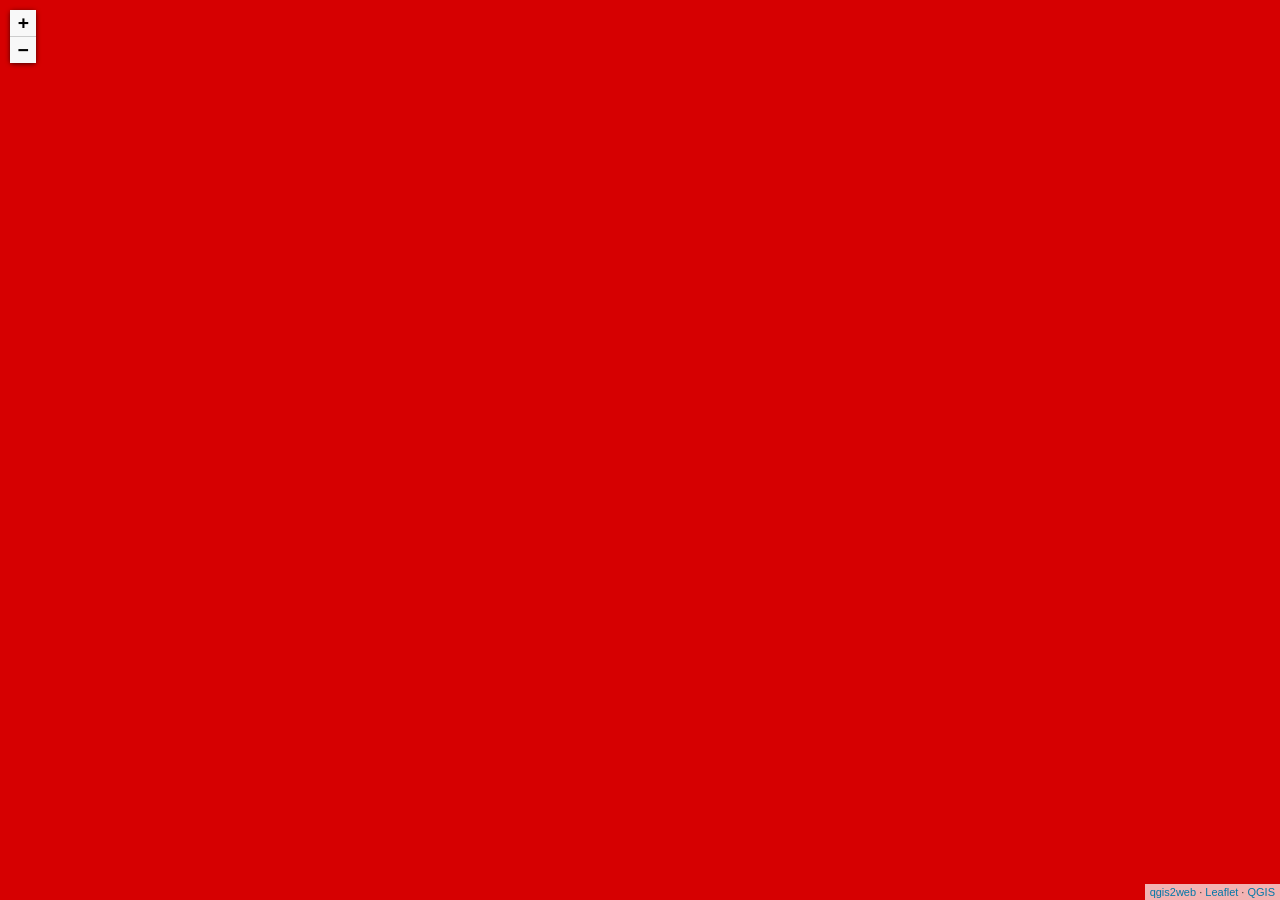
==== commit c30db898: "Add files via upload" ====
--- a/map.html
+++ b/map.html
@@ -35,8 +35,8 @@
         <script src="data/Spreiding65plus_2.js"></script>
         <script src="data/SESwijkFRL_3.js"></script>
         <script src="data/Aantalvoorzieningen_4.js"></script>
-        <script src="data/PatientenWijkverplegingperbuurt_5.js"></script>
-        <script src="data/Dementieperwijk_6.js"></script>
+        <script src="data/Dementieperwijk_5.js"></script>
+        <script src="data/PatientenWijkverplegingperbuurt_6.js"></script>
         <script src="data/Huisartsen_7.js"></script>
         <script src="data/Apotheken_8.js"></script>
         <script src="data/Supermarkten_9.js"></script>
@@ -49,7 +49,7 @@
         <script>
         var map = L.map('map', {
             zoomControl:true, maxZoom:19, minZoom:10
-        }).fitBounds([[52.7925909180298,5.044637181661168],[53.52396011600678,6.475422957252505]]);
+        }).fitBounds([[52.7925909180298,5.164087304303467],[53.5239601160068,6.355972834610214]]);
         var hash = new L.Hash(map);
         map.attributionControl.setPrefix('<a href="https://github.com/tomchadwin/qgis2web" target="_blank">qgis2web</a> &middot; <a href="https://leafletjs.com" title="A JS library for interactive maps">Leaflet</a> &middot; <a href="https://qgis.org">QGIS</a>');
         var autolinker = new Autolinker({truncate: {length: 30, location: 'smart'}});
@@ -340,25 +340,152 @@
             style: style_Aantalvoorzieningen_4_0,
         });
         bounds_group.addLayer(layer_Aantalvoorzieningen_4);
-        function pop_PatientenWijkverplegingperbuurt_5(feature, layer) {
+        function pop_Dementieperwijk_5(feature, layer) {
             var popupContent = '<table>\
                     <tr>\
-                        <td colspan="2"><strong>Buurtnaam</strong><br />' + (feature.properties['buurtnaam'] !== null ? autolinker.link(feature.properties['buurtnaam'].toLocaleString()) : '') + '</td>\
-                    </tr>\
-                    <tr>\
-                        <td colspan="2"><strong>Aantal patienten</strong><br />' + (feature.properties['FAantal patiënten'] !== null ? autolinker.link(feature.properties['FAantal patiënten'].toLocaleString()) : '') + '</td>\
-                    </tr>\
-                    <tr>\
-                        <td colspan="2"><strong>perc_wijkverpl_buurt</strong><br />' + (feature.properties['perc_wijkverpl_buurt'] !== null ? autolinker.link(feature.properties['perc_wijkverpl_buurt'].toLocaleString()) : '') + '</td>\
+                        <th scope="row">Wijknaam</th>\
+                        <td>' + (feature.properties['wijknaam'] !== null ? autolinker.link(feature.properties['wijknaam'].toLocaleString()) : '') + '</td>\
+                    </tr>\
+                    <tr>\
+                        <th scope="row">Gemeentenaam</th>\
+                        <td>' + (feature.properties['gemeentenaam'] !== null ? autolinker.link(feature.properties['gemeentenaam'].toLocaleString()) : '') + '</td>\
+                    </tr>\
+                    <tr>\
+                        <th scope="row">aantalInwoners</th>\
+                        <td>' + (feature.properties['aantalInwoners'] !== null ? autolinker.link(feature.properties['aantalInwoners'].toLocaleString()) : '') + '</td>\
+                    </tr>\
+                    <tr>\
+                        <th scope="row">percentagePersonen15Tot25Jaar</th>\
+                        <td>' + (feature.properties['percentagePersonen15Tot25Jaar'] !== null ? autolinker.link(feature.properties['percentagePersonen15Tot25Jaar'].toLocaleString()) : '') + '</td>\
+                    </tr>\
+                    <tr>\
+                        <th scope="row">percentagePersonen25Tot45Jaar</th>\
+                        <td>' + (feature.properties['percentagePersonen25Tot45Jaar'] !== null ? autolinker.link(feature.properties['percentagePersonen25Tot45Jaar'].toLocaleString()) : '') + '</td>\
+                    </tr>\
+                    <tr>\
+                        <th scope="row">percentagePersonen45Tot65Jaar</th>\
+                        <td>' + (feature.properties['percentagePersonen45Tot65Jaar'] !== null ? autolinker.link(feature.properties['percentagePersonen45Tot65Jaar'].toLocaleString()) : '') + '</td>\
+                    </tr>\
+                    <tr>\
+                        <th scope="row">percentagePersonen65JaarEnOuder</th>\
+                        <td>' + (feature.properties['percentagePersonen65JaarEnOuder'] !== null ? autolinker.link(feature.properties['percentagePersonen65JaarEnOuder'].toLocaleString()) : '') + '</td>\
+                    </tr>\
+                    <tr>\
+                        <th scope="row">Aantal personen met dementie</th>\
+                        <td>' + (feature.properties['dAantal personen met dementie'] !== null ? autolinker.link(feature.properties['dAantal personen met dementie'].toLocaleString()) : '') + '</td>\
+                    </tr>\
+                    <tr>\
+                        <th scope="row">Populatie 65+</th>\
+                        <td>' + (feature.properties['dTotale populatie 65+'] !== null ? autolinker.link(feature.properties['dTotale populatie 65+'].toLocaleString()) : '') + '</td>\
                     </tr>\
                 </table>';
             layer.bindPopup(popupContent, {maxHeight: 400});
         }
 
-        function style_PatientenWijkverplegingperbuurt_5_0(feature) {
+        function style_Dementieperwijk_5_0(feature) {
+            if (feature.properties['q2wHide_tAantal personen met dementie'] >= 0.000000 && feature.properties['q2wHide_tAantal personen met dementie'] <= 10.000000 ) {
+                return {
+                pane: 'pane_Dementieperwijk_5',
+                stroke: false, 
+                fill: true,
+                fillOpacity: 1,
+                fillColor: 'rgba(247,251,255,1.0)',
+                interactive: true,
+            }
+            }
+            if (feature.properties['q2wHide_tAantal personen met dementie'] >= 10.000000 && feature.properties['q2wHide_tAantal personen met dementie'] <= 20.000000 ) {
+                return {
+                pane: 'pane_Dementieperwijk_5',
+                stroke: false, 
+                fill: true,
+                fillOpacity: 1,
+                fillColor: 'rgba(215,230,245,1.0)',
+                interactive: true,
+            }
+            }
+            if (feature.properties['q2wHide_tAantal personen met dementie'] >= 20.000000 && feature.properties['q2wHide_tAantal personen met dementie'] <= 30.000000 ) {
+                return {
+                pane: 'pane_Dementieperwijk_5',
+                stroke: false, 
+                fill: true,
+                fillOpacity: 1,
+                fillColor: 'rgba(175,209,231,1.0)',
+                interactive: true,
+            }
+            }
+            if (feature.properties['q2wHide_tAantal personen met dementie'] >= 30.000000 && feature.properties['q2wHide_tAantal personen met dementie'] <= 40.000000 ) {
+                return {
+                pane: 'pane_Dementieperwijk_5',
+                stroke: false, 
+                fill: true,
+                fillOpacity: 1,
+                fillColor: 'rgba(115,178,216,1.0)',
+                interactive: true,
+            }
+            }
+            if (feature.properties['q2wHide_tAantal personen met dementie'] >= 40.000000 && feature.properties['q2wHide_tAantal personen met dementie'] <= 50.000000 ) {
+                return {
+                pane: 'pane_Dementieperwijk_5',
+                stroke: false, 
+                fill: true,
+                fillOpacity: 1,
+                fillColor: 'rgba(62,142,196,1.0)',
+                interactive: true,
+            }
+            }
+            if (feature.properties['q2wHide_tAantal personen met dementie'] >= 50.000000 && feature.properties['q2wHide_tAantal personen met dementie'] <= 100.000000 ) {
+                return {
+                pane: 'pane_Dementieperwijk_5',
+                stroke: false, 
+                fill: true,
+                fillOpacity: 1,
+                fillColor: 'rgba(22,99,170,1.0)',
+                interactive: true,
+            }
+            }
+            if (feature.properties['q2wHide_tAantal personen met dementie'] >= 100.000000 && feature.properties['q2wHide_tAantal personen met dementie'] <= 660.000000 ) {
+                return {
+                pane: 'pane_Dementieperwijk_5',
+                stroke: false, 
+                fill: true,
+                fillOpacity: 1,
+                fillColor: 'rgba(8,48,107,1.0)',
+                interactive: true,
+            }
+            }
+        }
+        map.createPane('pane_Dementieperwijk_5');
+        map.getPane('pane_Dementieperwijk_5').style.zIndex = 405;
+        map.getPane('pane_Dementieperwijk_5').style['mix-blend-mode'] = 'normal';
+        var layer_Dementieperwijk_5 = new L.geoJson(json_Dementieperwijk_5, {
+            attribution: '',
+            interactive: true,
+            dataVar: 'json_Dementieperwijk_5',
+            layerName: 'layer_Dementieperwijk_5',
+            pane: 'pane_Dementieperwijk_5',
+            onEachFeature: pop_Dementieperwijk_5,
+            style: style_Dementieperwijk_5_0,
+        });
+        bounds_group.addLayer(layer_Dementieperwijk_5);
+        function pop_PatientenWijkverplegingperbuurt_6(feature, layer) {
+            var popupContent = '<table>\
+                    <tr>\
+                        <td colspan="2"><strong>Buurtnaam</strong><br />' + (feature.properties['buurtnaam'] !== null ? autolinker.link(feature.properties['buurtnaam'].toLocaleString()) : '') + '</td>\
+                    </tr>\
+                    <tr>\
+                        <td colspan="2"><strong>Aantal patienten</strong><br />' + (feature.properties['FAantal patiënten'] !== null ? autolinker.link(feature.properties['FAantal patiënten'].toLocaleString()) : '') + '</td>\
+                    </tr>\
+                    <tr>\
+                        <td colspan="2"><strong>perc_wijkverpl_buurt</strong><br />' + (feature.properties['perc_wijkverpl_buurt'] !== null ? autolinker.link(feature.properties['perc_wijkverpl_buurt'].toLocaleString()) : '') + '</td>\
+                    </tr>\
+                </table>';
+            layer.bindPopup(popupContent, {maxHeight: 400});
+        }
+
+        function style_PatientenWijkverplegingperbuurt_6_0(feature) {
             if (feature.properties['FAantal patiënten'] >= 0.000000 && feature.properties['FAantal patiënten'] <= 1.000000 ) {
                 return {
-                pane: 'pane_PatientenWijkverplegingperbuurt_5',
+                pane: 'pane_PatientenWijkverplegingperbuurt_6',
                 radius: 8.0,
                 opacity: 1,
                 color: 'rgba(35,35,35,1.0)',
@@ -374,7 +501,7 @@
             }
             if (feature.properties['FAantal patiënten'] >= 1.000000 && feature.properties['FAantal patiënten'] <= 32.000000 ) {
                 return {
-                pane: 'pane_PatientenWijkverplegingperbuurt_5',
+                pane: 'pane_PatientenWijkverplegingperbuurt_6',
                 radius: 8.0,
                 opacity: 1,
                 color: 'rgba(35,35,35,1.0)',
@@ -390,7 +517,7 @@
             }
             if (feature.properties['FAantal patiënten'] >= 32.000000 && feature.properties['FAantal patiënten'] <= 73.000000 ) {
                 return {
-                pane: 'pane_PatientenWijkverplegingperbuurt_5',
+                pane: 'pane_PatientenWijkverplegingperbuurt_6',
                 radius: 8.0,
                 opacity: 1,
                 color: 'rgba(35,35,35,1.0)',
@@ -406,7 +533,7 @@
             }
             if (feature.properties['FAantal patiënten'] >= 73.000000 && feature.properties['FAantal patiënten'] <= 134.000000 ) {
                 return {
-                pane: 'pane_PatientenWijkverplegingperbuurt_5',
+                pane: 'pane_PatientenWijkverplegingperbuurt_6',
                 radius: 8.0,
                 opacity: 1,
                 color: 'rgba(35,35,35,1.0)',
@@ -422,7 +549,7 @@
             }
             if (feature.properties['FAantal patiënten'] >= 134.000000 && feature.properties['FAantal patiënten'] <= 195.000000 ) {
                 return {
-                pane: 'pane_PatientenWijkverplegingperbuurt_5',
+                pane: 'pane_PatientenWijkverplegingperbuurt_6',
                 radius: 8.0,
                 opacity: 1,
                 color: 'rgba(35,35,35,1.0)',
@@ -438,7 +565,7 @@
             }
             if (feature.properties['FAantal patiënten'] >= 195.000000 && feature.properties['FAantal patiënten'] <= 266.000000 ) {
                 return {
-                pane: 'pane_PatientenWijkverplegingperbuurt_5',
+                pane: 'pane_PatientenWijkverplegingperbuurt_6',
                 radius: 8.0,
                 opacity: 1,
                 color: 'rgba(35,35,35,1.0)',
@@ -454,7 +581,7 @@
             }
             if (feature.properties['FAantal patiënten'] >= 266.000000 && feature.properties['FAantal patiënten'] <= 392.000000 ) {
                 return {
-                pane: 'pane_PatientenWijkverplegingperbuurt_5',
+                pane: 'pane_PatientenWijkverplegingperbuurt_6',
                 radius: 8.0,
                 opacity: 1,
                 color: 'rgba(35,35,35,1.0)',
@@ -469,152 +596,25 @@
             }
             }
         }
-        map.createPane('pane_PatientenWijkverplegingperbuurt_5');
-        map.getPane('pane_PatientenWijkverplegingperbuurt_5').style.zIndex = 405;
-        map.getPane('pane_PatientenWijkverplegingperbuurt_5').style['mix-blend-mode'] = 'normal';
-        var layer_PatientenWijkverplegingperbuurt_5 = new L.geoJson(json_PatientenWijkverplegingperbuurt_5, {
+        map.createPane('pane_PatientenWijkverplegingperbuurt_6');
+        map.getPane('pane_PatientenWijkverplegingperbuurt_6').style.zIndex = 406;
+        map.getPane('pane_PatientenWijkverplegingperbuurt_6').style['mix-blend-mode'] = 'normal';
+        var layer_PatientenWijkverplegingperbuurt_6 = new L.geoJson(json_PatientenWijkverplegingperbuurt_6, {
             attribution: '',
             interactive: true,
-            dataVar: 'json_PatientenWijkverplegingperbuurt_5',
-            layerName: 'layer_PatientenWijkverplegingperbuurt_5',
-            pane: 'pane_PatientenWijkverplegingperbuurt_5',
-            onEachFeature: pop_PatientenWijkverplegingperbuurt_5,
+            dataVar: 'json_PatientenWijkverplegingperbuurt_6',
+            layerName: 'layer_PatientenWijkverplegingperbuurt_6',
+            pane: 'pane_PatientenWijkverplegingperbuurt_6',
+            onEachFeature: pop_PatientenWijkverplegingperbuurt_6,
             pointToLayer: function (feature, latlng) {
                 var context = {
                     feature: feature,
                     variables: {}
                 };
-                return L.circleMarker(latlng, style_PatientenWijkverplegingperbuurt_5_0(feature));
+                return L.circleMarker(latlng, style_PatientenWijkverplegingperbuurt_6_0(feature));
             },
         });
-        bounds_group.addLayer(layer_PatientenWijkverplegingperbuurt_5);
-        function pop_Dementieperwijk_6(feature, layer) {
-            var popupContent = '<table>\
-                    <tr>\
-                        <th scope="row">Wijknaam</th>\
-                        <td>' + (feature.properties['wijknaam'] !== null ? autolinker.link(feature.properties['wijknaam'].toLocaleString()) : '') + '</td>\
-                    </tr>\
-                    <tr>\
-                        <th scope="row">Gemeentenaam</th>\
-                        <td>' + (feature.properties['gemeentenaam'] !== null ? autolinker.link(feature.properties['gemeentenaam'].toLocaleString()) : '') + '</td>\
-                    </tr>\
-                    <tr>\
-                        <th scope="row">aantalInwoners</th>\
-                        <td>' + (feature.properties['aantalInwoners'] !== null ? autolinker.link(feature.properties['aantalInwoners'].toLocaleString()) : '') + '</td>\
-                    </tr>\
-                    <tr>\
-                        <th scope="row">percentagePersonen15Tot25Jaar</th>\
-                        <td>' + (feature.properties['percentagePersonen15Tot25Jaar'] !== null ? autolinker.link(feature.properties['percentagePersonen15Tot25Jaar'].toLocaleString()) : '') + '</td>\
-                    </tr>\
-                    <tr>\
-                        <th scope="row">percentagePersonen25Tot45Jaar</th>\
-                        <td>' + (feature.properties['percentagePersonen25Tot45Jaar'] !== null ? autolinker.link(feature.properties['percentagePersonen25Tot45Jaar'].toLocaleString()) : '') + '</td>\
-                    </tr>\
-                    <tr>\
-                        <th scope="row">percentagePersonen45Tot65Jaar</th>\
-                        <td>' + (feature.properties['percentagePersonen45Tot65Jaar'] !== null ? autolinker.link(feature.properties['percentagePersonen45Tot65Jaar'].toLocaleString()) : '') + '</td>\
-                    </tr>\
-                    <tr>\
-                        <th scope="row">percentagePersonen65JaarEnOuder</th>\
-                        <td>' + (feature.properties['percentagePersonen65JaarEnOuder'] !== null ? autolinker.link(feature.properties['percentagePersonen65JaarEnOuder'].toLocaleString()) : '') + '</td>\
-                    </tr>\
-                    <tr>\
-                        <th scope="row">Aantal personen met dementie</th>\
-                        <td>' + (feature.properties['dAantal personen met dementie'] !== null ? autolinker.link(feature.properties['dAantal personen met dementie'].toLocaleString()) : '') + '</td>\
-                    </tr>\
-                    <tr>\
-                        <th scope="row">Populatie 65+</th>\
-                        <td>' + (feature.properties['dTotale populatie 65+'] !== null ? autolinker.link(feature.properties['dTotale populatie 65+'].toLocaleString()) : '') + '</td>\
-                    </tr>\
-                </table>';
-            layer.bindPopup(popupContent, {maxHeight: 400});
-        }
-
-        function style_Dementieperwijk_6_0(feature) {
-            if (feature.properties['q2wHide_tAantal personen met dementie'] >= 0.000000 && feature.properties['q2wHide_tAantal personen met dementie'] <= 10.000000 ) {
-                return {
-                pane: 'pane_Dementieperwijk_6',
-                stroke: false, 
-                fill: true,
-                fillOpacity: 1,
-                fillColor: 'rgba(247,251,255,1.0)',
-                interactive: true,
-            }
-            }
-            if (feature.properties['q2wHide_tAantal personen met dementie'] >= 10.000000 && feature.properties['q2wHide_tAantal personen met dementie'] <= 20.000000 ) {
-                return {
-                pane: 'pane_Dementieperwijk_6',
-                stroke: false, 
-                fill: true,
-                fillOpacity: 1,
-                fillColor: 'rgba(215,230,245,1.0)',
-                interactive: true,
-            }
-            }
-            if (feature.properties['q2wHide_tAantal personen met dementie'] >= 20.000000 && feature.properties['q2wHide_tAantal personen met dementie'] <= 30.000000 ) {
-                return {
-                pane: 'pane_Dementieperwijk_6',
-                stroke: false, 
-                fill: true,
-                fillOpacity: 1,
-                fillColor: 'rgba(175,209,231,1.0)',
-                interactive: true,
-            }
-            }
-            if (feature.properties['q2wHide_tAantal personen met dementie'] >= 30.000000 && feature.properties['q2wHide_tAantal personen met dementie'] <= 40.000000 ) {
-                return {
-                pane: 'pane_Dementieperwijk_6',
-                stroke: false, 
-                fill: true,
-                fillOpacity: 1,
-                fillColor: 'rgba(115,178,216,1.0)',
-                interactive: true,
-            }
-            }
-            if (feature.properties['q2wHide_tAantal personen met dementie'] >= 40.000000 && feature.properties['q2wHide_tAantal personen met dementie'] <= 50.000000 ) {
-                return {
-                pane: 'pane_Dementieperwijk_6',
-                stroke: false, 
-                fill: true,
-                fillOpacity: 1,
-                fillColor: 'rgba(62,142,196,1.0)',
-                interactive: true,
-            }
-            }
-            if (feature.properties['q2wHide_tAantal personen met dementie'] >= 50.000000 && feature.properties['q2wHide_tAantal personen met dementie'] <= 100.000000 ) {
-                return {
-                pane: 'pane_Dementieperwijk_6',
-                stroke: false, 
-                fill: true,
-                fillOpacity: 1,
-                fillColor: 'rgba(22,99,170,1.0)',
-                interactive: true,
-            }
-            }
-            if (feature.properties['q2wHide_tAantal personen met dementie'] >= 100.000000 && feature.properties['q2wHide_tAantal personen met dementie'] <= 660.000000 ) {
-                return {
-                pane: 'pane_Dementieperwijk_6',
-                stroke: false, 
-                fill: true,
-                fillOpacity: 1,
-                fillColor: 'rgba(8,48,107,1.0)',
-                interactive: true,
-            }
-            }
-        }
-        map.createPane('pane_Dementieperwijk_6');
-        map.getPane('pane_Dementieperwijk_6').style.zIndex = 406;
-        map.getPane('pane_Dementieperwijk_6').style['mix-blend-mode'] = 'normal';
-        var layer_Dementieperwijk_6 = new L.geoJson(json_Dementieperwijk_6, {
-            attribution: '',
-            interactive: true,
-            dataVar: 'json_Dementieperwijk_6',
-            layerName: 'layer_Dementieperwijk_6',
-            pane: 'pane_Dementieperwijk_6',
-            onEachFeature: pop_Dementieperwijk_6,
-            style: style_Dementieperwijk_6_0,
-        });
-        bounds_group.addLayer(layer_Dementieperwijk_6);
+        bounds_group.addLayer(layer_PatientenWijkverplegingperbuurt_6);
         function pop_Huisartsen_7(feature, layer) {
             var popupContent = '<table>\
                     <tr>\
@@ -1916,7 +1916,7 @@
         document.getElementsByClassName('leaflet-control-geocoder-icon')[0]
         .title += 'Search for a place';
         var baseMaps = {};
-        L.control.layers(baseMaps,{'<img src="legend/Ziekenhuizen_15.png" /> Ziekenhuizen': layer_Ziekenhuizen_15,'<img src="legend/Gecombineerdeverpleeginrichtingen_14.png" /> Gecombineerde verpleeginrichtingen': layer_Gecombineerdeverpleeginrichtingen_14,'<img src="legend/Verzorgingshuizen_13.png" /> Verzorgingshuizen': layer_Verzorgingshuizen_13,'<img src="legend/OverigezorgverlenersVektis_12.png" /> Overige zorgverleners (Vektis)': layer_OverigezorgverlenersVektis_12,'<img src="legend/MaatschappelijkVastgoedNEFRL_11.png" /> Maatschappelijk Vastgoed NE-FRL': layer_MaatschappelijkVastgoedNEFRL_11,'<img src="legend/Buurtcentranietcompleet_10.png" /> Buurtcentra (niet compleet)': layer_Buurtcentranietcompleet_10,'<img src="legend/Supermarkten_9.png" /> Supermarkten': layer_Supermarkten_9,'<img src="legend/Apotheken_8.png" /> Apotheken': layer_Apotheken_8,'<img src="legend/Huisartsen_7.png" /> Huisartsen': layer_Huisartsen_7,'Dementie per wijk<br /><table><tr><td style="text-align: center;"><img src="legend/Dementieperwijk_6_0100.png" /></td><td>0 - 10</td></tr><tr><td style="text-align: center;"><img src="legend/Dementieperwijk_6_10201.png" /></td><td>10 - 20</td></tr><tr><td style="text-align: center;"><img src="legend/Dementieperwijk_6_20302.png" /></td><td>20 - 30</td></tr><tr><td style="text-align: center;"><img src="legend/Dementieperwijk_6_30403.png" /></td><td>30 - 40</td></tr><tr><td style="text-align: center;"><img src="legend/Dementieperwijk_6_40504.png" /></td><td>40 - 50</td></tr><tr><td style="text-align: center;"><img src="legend/Dementieperwijk_6_501005.png" /></td><td>50 - 100</td></tr><tr><td style="text-align: center;"><img src="legend/Dementieperwijk_6_1006606.png" /></td><td>100 - 660</td></tr></table>': layer_Dementieperwijk_6,'Patienten Wijkverpleging per buurt<br /><table><tr><td style="text-align: center;"><img src="legend/PatientenWijkverplegingperbuurt_5_010.png" /></td><td>0 - 1</td></tr><tr><td style="text-align: center;"><img src="legend/PatientenWijkverplegingperbuurt_5_1321.png" /></td><td>1 - 32</td></tr><tr><td style="text-align: center;"><img src="legend/PatientenWijkverplegingperbuurt_5_32732.png" /></td><td>32 - 73</td></tr><tr><td style="text-align: center;"><img src="legend/PatientenWijkverplegingperbuurt_5_731343.png" /></td><td>73 - 134</td></tr><tr><td style="text-align: center;"><img src="legend/PatientenWijkverplegingperbuurt_5_1341954.png" /></td><td>134 - 195</td></tr><tr><td style="text-align: center;"><img src="legend/PatientenWijkverplegingperbuurt_5_1952665.png" /></td><td>195 - 266</td></tr><tr><td style="text-align: center;"><img src="legend/PatientenWijkverplegingperbuurt_5_2663926.png" /></td><td>266 - 392</td></tr></table>': layer_PatientenWijkverplegingperbuurt_5,'Aantal voorzieningen<br /><table><tr><td style="text-align: center;"><img src="legend/Aantalvoorzieningen_4_10.png" /></td><td>1</td></tr><tr><td style="text-align: center;"><img src="legend/Aantalvoorzieningen_4_21.png" /></td><td>2</td></tr><tr><td style="text-align: center;"><img src="legend/Aantalvoorzieningen_4_32.png" /></td><td>3</td></tr><tr><td style="text-align: center;"><img src="legend/Aantalvoorzieningen_4_3.png" /></td><td></td></tr></table>': layer_Aantalvoorzieningen_4,'SES-wijk FRL<br /><table><tr><td style="text-align: center;"><img src="legend/SESwijkFRL_3_106801370.png" /></td><td>-1,068 - -0,137</td></tr><tr><td style="text-align: center;"><img src="legend/SESwijkFRL_3_013701.png" /></td><td>-0,137 - 0</td></tr><tr><td style="text-align: center;"><img src="legend/SESwijkFRL_3_002.png" /></td><td>0 - 0</td></tr><tr><td style="text-align: center;"><img src="legend/SESwijkFRL_3_000423.png" /></td><td>0 - 0,042</td></tr><tr><td style="text-align: center;"><img src="legend/SESwijkFRL_3_004201924.png" /></td><td>0,042 - 0,192</td></tr><tr><td style="text-align: center;"><img src="legend/SESwijkFRL_3_019203355.png" /></td><td>0,192 - 0,335</td></tr><tr><td style="text-align: center;"><img src="legend/SESwijkFRL_3_033507616.png" /></td><td>0,335 - 0,761</td></tr></table>': layer_SESwijkFRL_3,'Spreiding 65plus<br /><table><tr><td style="text-align: center;"><img src="legend/Spreiding65plus_2_020.png" /></td><td>0 - 2</td></tr><tr><td style="text-align: center;"><img src="legend/Spreiding65plus_2_251.png" /></td><td>2 - 5</td></tr><tr><td style="text-align: center;"><img src="legend/Spreiding65plus_2_5102.png" /></td><td>5 - 10</td></tr><tr><td style="text-align: center;"><img src="legend/Spreiding65plus_2_10253.png" /></td><td>10 - 25</td></tr><tr><td style="text-align: center;"><img src="legend/Spreiding65plus_2_25604.png" /></td><td>25 - 60</td></tr><tr><td style="text-align: center;"><img src="legend/Spreiding65plus_2_601205.png" /></td><td>60 - 120</td></tr><tr><td style="text-align: center;"><img src="legend/Spreiding65plus_2_1203306.png" /></td><td>120 - 330</td></tr></table>': layer_Spreiding65plus_2,"Carto Light": layer_CartoLight_1,"Google Satellite": layer_GoogleSatellite_0,},{collapsed:false}).addTo(map);
+        L.control.layers(baseMaps,{'<img src="legend/Ziekenhuizen_15.png" /> Ziekenhuizen': layer_Ziekenhuizen_15,'<img src="legend/Gecombineerdeverpleeginrichtingen_14.png" /> Gecombineerde verpleeginrichtingen': layer_Gecombineerdeverpleeginrichtingen_14,'<img src="legend/Verzorgingshuizen_13.png" /> Verzorgingshuizen': layer_Verzorgingshuizen_13,'<img src="legend/OverigezorgverlenersVektis_12.png" /> Overige zorgverleners (Vektis)': layer_OverigezorgverlenersVektis_12,'<img src="legend/MaatschappelijkVastgoedNEFRL_11.png" /> Maatschappelijk Vastgoed NE-FRL': layer_MaatschappelijkVastgoedNEFRL_11,'<img src="legend/Buurtcentranietcompleet_10.png" /> Buurtcentra (niet compleet)': layer_Buurtcentranietcompleet_10,'<img src="legend/Supermarkten_9.png" /> Supermarkten': layer_Supermarkten_9,'<img src="legend/Apotheken_8.png" /> Apotheken': layer_Apotheken_8,'<img src="legend/Huisartsen_7.png" /> Huisartsen': layer_Huisartsen_7,'Patienten Wijkverpleging per buurt<br /><table><tr><td style="text-align: center;"><img src="legend/PatientenWijkverplegingperbuurt_6_010.png" /></td><td>0 - 1</td></tr><tr><td style="text-align: center;"><img src="legend/PatientenWijkverplegingperbuurt_6_1321.png" /></td><td>1 - 32</td></tr><tr><td style="text-align: center;"><img src="legend/PatientenWijkverplegingperbuurt_6_32732.png" /></td><td>32 - 73</td></tr><tr><td style="text-align: center;"><img src="legend/PatientenWijkverplegingperbuurt_6_731343.png" /></td><td>73 - 134</td></tr><tr><td style="text-align: center;"><img src="legend/PatientenWijkverplegingperbuurt_6_1341954.png" /></td><td>134 - 195</td></tr><tr><td style="text-align: center;"><img src="legend/PatientenWijkverplegingperbuurt_6_1952665.png" /></td><td>195 - 266</td></tr><tr><td style="text-align: center;"><img src="legend/PatientenWijkverplegingperbuurt_6_2663926.png" /></td><td>266 - 392</td></tr></table>': layer_PatientenWijkverplegingperbuurt_6,'Dementie per wijk<br /><table><tr><td style="text-align: center;"><img src="legend/Dementieperwijk_5_0100.png" /></td><td>0 - 10</td></tr><tr><td style="text-align: center;"><img src="legend/Dementieperwijk_5_10201.png" /></td><td>10 - 20</td></tr><tr><td style="text-align: center;"><img src="legend/Dementieperwijk_5_20302.png" /></td><td>20 - 30</td></tr><tr><td style="text-align: center;"><img src="legend/Dementieperwijk_5_30403.png" /></td><td>30 - 40</td></tr><tr><td style="text-align: center;"><img src="legend/Dementieperwijk_5_40504.png" /></td><td>40 - 50</td></tr><tr><td style="text-align: center;"><img src="legend/Dementieperwijk_5_501005.png" /></td><td>50 - 100</td></tr><tr><td style="text-align: center;"><img src="legend/Dementieperwijk_5_1006606.png" /></td><td>100 - 660</td></tr></table>': layer_Dementieperwijk_5,'Aantal voorzieningen<br /><table><tr><td style="text-align: center;"><img src="legend/Aantalvoorzieningen_4_10.png" /></td><td>1</td></tr><tr><td style="text-align: center;"><img src="legend/Aantalvoorzieningen_4_21.png" /></td><td>2</td></tr><tr><td style="text-align: center;"><img src="legend/Aantalvoorzieningen_4_32.png" /></td><td>3</td></tr><tr><td style="text-align: center;"><img src="legend/Aantalvoorzieningen_4_3.png" /></td><td></td></tr></table>': layer_Aantalvoorzieningen_4,'SES-wijk FRL<br /><table><tr><td style="text-align: center;"><img src="legend/SESwijkFRL_3_106801370.png" /></td><td>-1,068 - -0,137</td></tr><tr><td style="text-align: center;"><img src="legend/SESwijkFRL_3_013701.png" /></td><td>-0,137 - 0</td></tr><tr><td style="text-align: center;"><img src="legend/SESwijkFRL_3_002.png" /></td><td>0 - 0</td></tr><tr><td style="text-align: center;"><img src="legend/SESwijkFRL_3_000423.png" /></td><td>0 - 0,042</td></tr><tr><td style="text-align: center;"><img src="legend/SESwijkFRL_3_004201924.png" /></td><td>0,042 - 0,192</td></tr><tr><td style="text-align: center;"><img src="legend/SESwijkFRL_3_019203355.png" /></td><td>0,192 - 0,335</td></tr><tr><td style="text-align: center;"><img src="legend/SESwijkFRL_3_033507616.png" /></td><td>0,335 - 0,761</td></tr></table>': layer_SESwijkFRL_3,'Spreiding 65plus<br /><table><tr><td style="text-align: center;"><img src="legend/Spreiding65plus_2_020.png" /></td><td>0 - 2</td></tr><tr><td style="text-align: center;"><img src="legend/Spreiding65plus_2_251.png" /></td><td>2 - 5</td></tr><tr><td style="text-align: center;"><img src="legend/Spreiding65plus_2_5102.png" /></td><td>5 - 10</td></tr><tr><td style="text-align: center;"><img src="legend/Spreiding65plus_2_10253.png" /></td><td>10 - 25</td></tr><tr><td style="text-align: center;"><img src="legend/Spreiding65plus_2_25604.png" /></td><td>25 - 60</td></tr><tr><td style="text-align: center;"><img src="legend/Spreiding65plus_2_601205.png" /></td><td>60 - 120</td></tr><tr><td style="text-align: center;"><img src="legend/Spreiding65plus_2_1203306.png" /></td><td>120 - 330</td></tr></table>': layer_Spreiding65plus_2,"Carto Light": layer_CartoLight_1,"Google Satellite": layer_GoogleSatellite_0,},{collapsed:false}).addTo(map);
         setBounds();
         resetLabels([layer_Spreiding65plus_2]);
         map.on("zoomend", function(){
